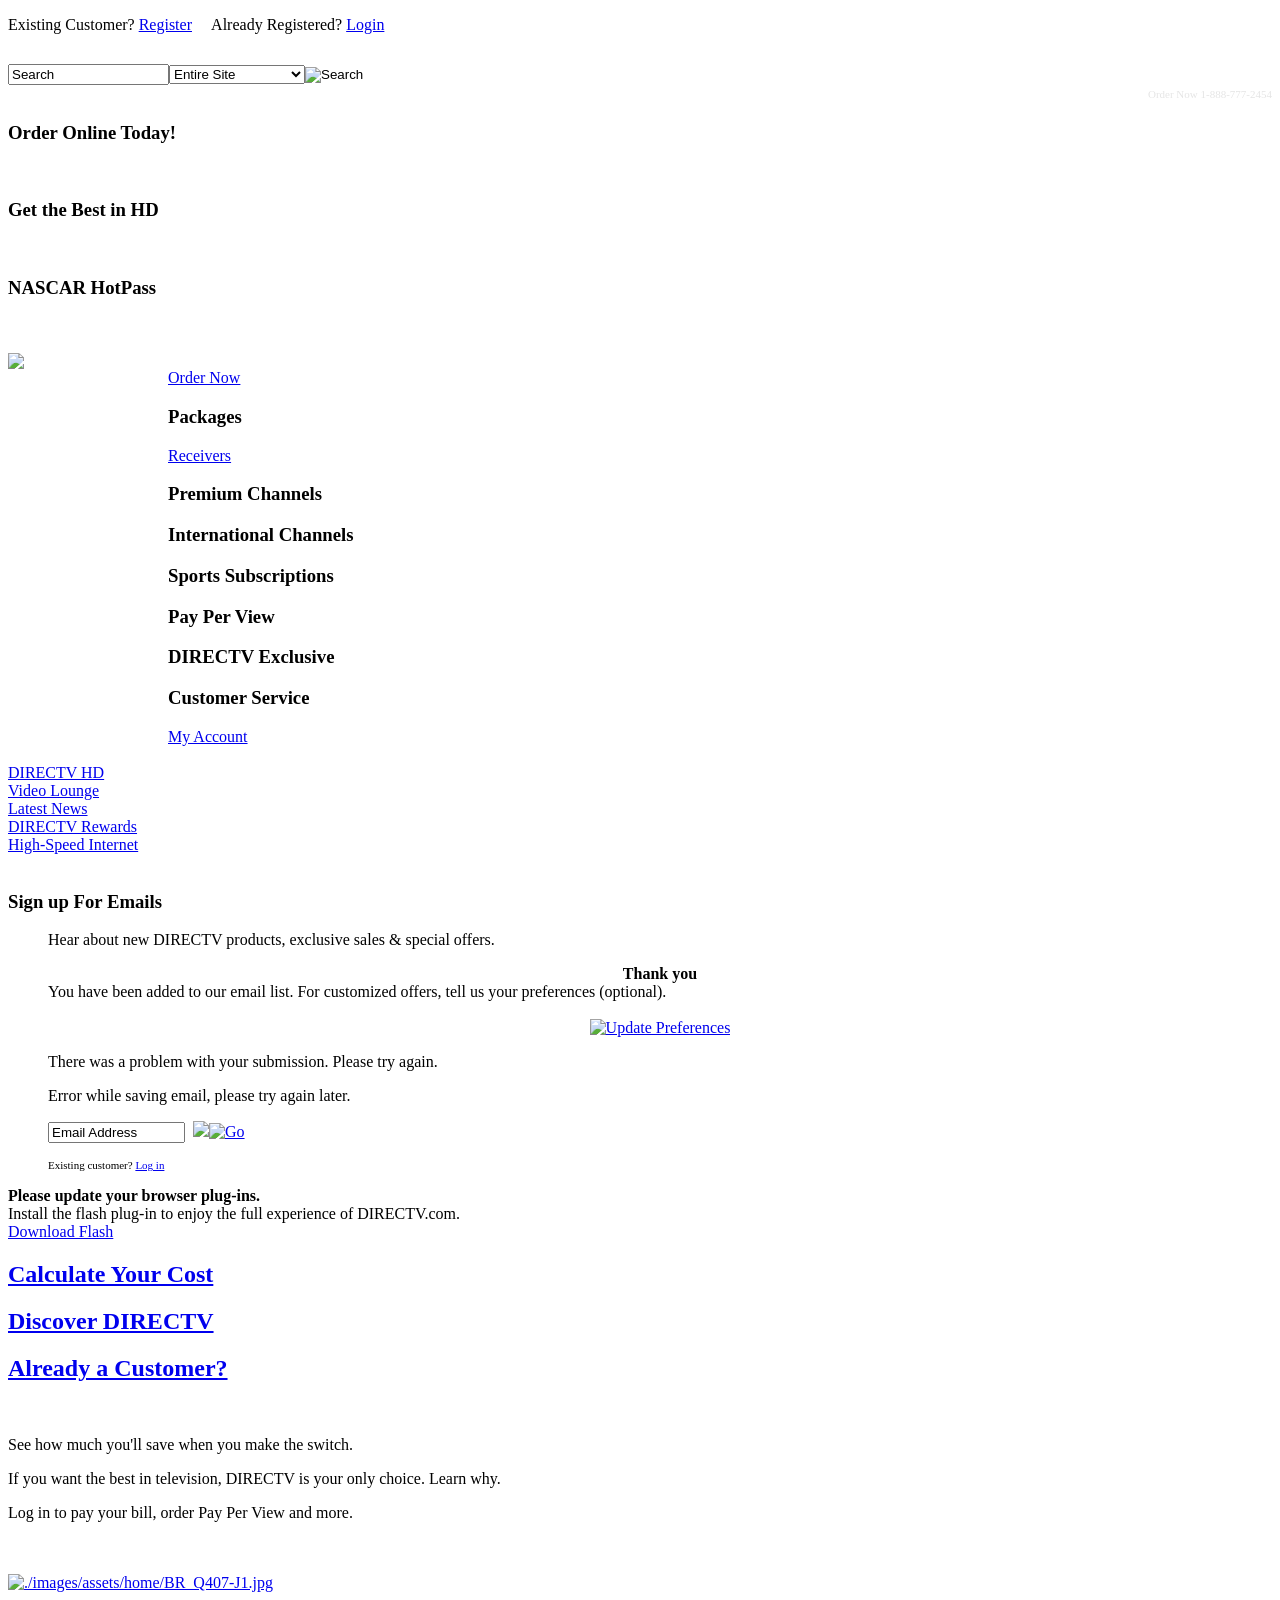
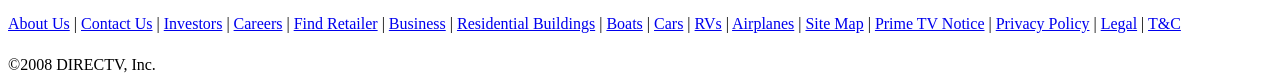
==== index.html @ fbb6216a "whoops" ====
<!DOCTYPE html PUBLIC "-//W3C//DTD XHTML 1.0 Transitional//EN" "http://www.w3.org/TR/xhtml1/DTD/xhtml1-transitional.dtd">
<html xmlns="http://www.w3.org/1999/xhtml">
<head>
<title>Good TV. Better TV. DIRECTV.</title>
<meta http-equiv="Content-Type" content="text/html; charset=ISO-8859-1" />
<meta name="MSSmartTagsPreventParsing" content="TRUE" />
<meta name="autosize" content="off" />
<meta name="description" content="" />
<meta name="keywords" content="" />
<link rel="icon" href="./images/common/favicon.ico" type="image/x-icon" />
<link rel="stylesheet" type="text/css" href="./resources/css/prototype/themes/default.css" />
<link rel="stylesheet" type="text/css" href="./resources/css/prototype/themes/alert.css" />
<link rel="stylesheet" type="text/css" href="./resources/css/global.css" media="all" />
<link rel="stylesheet" type="text/css" href="./resources/css/home.css" media="all" />


<script type="text/javascript" src="./resources/js/prototype-concat.js"></script>
<script type="text/javascript" src="./resources/js/global.js"></script>
<script type="text/javascript" src="./resources/js/rollover.js"></script>
<script type="text/javascript" src="./resources/js/flashobject.js"></script>
<script type="text/javascript" src="./resources/js/mbox/mbox.js"></script>
</head>
<body onunload="killFlash();">
<!-- homeLayout.jsp -->
<div id="containerMain">


<script type="text/javascript">
// initialize the promo, initializePromo only after page is loaded - DO NOT REMOVE
Event.observe(window, 'load', initializePromo, false);

</script>

<!-- DBUG
SNAME:prdDTPW02A
PID:ANON:890901627
LID:550780858
isPr:true
isPe:false
isC:false
-->
<div id="containerHeader">

<div id="containerHeaderLeft">

<div id="headerMessages">
<div class="headerMessagesContent">


<img src="./images/spacer.gif" width="1" height="8" alt="" /><br />
Existing Customer?  <a href="./DTVAPP/register/register.jsp" class="boldLink">Register</a>
&#160;&#160;&#160;
Already Registered?  <a href="./DTVAPP/login/login.jsp" class="boldLink">Login</a>


</div>
</div>

</div>
<div id="containerHeaderRight">
<div id="headerSearch">
<div class="headerSearchLeft"><img src="./images/topnav/header_search_leftcap.gif" alt="" width="8" height="30" /></div>
<div class="headerSearchContent">
<form action="./DTVAPP/search/searchResults.jsp?_DARGS=/DTVAPP/layout/component/topnav.jsp.searchForm" name="searchForm" method="post"><input value="ISO-8859-1" type="hidden" name="_dyncharset"./></input><input value="" tabindex="1" maxlength="100" type="text" class="search" onfocus="if (this.value == 'Search') this.value='';" size="18" name="searchText" onblur="if (this.value == '') this.value = 'Search';"./><input value=" " type="hidden" name="_D:searchText"./><input value=" " type="hidden" name="_D:dbMatch"></input><select class="option" name="dbMatch"><option value="EntireSite">Entire Site</option>
<option value="SITEPAGES">Content</option>
<option value="FAQ">FAQs</option>
<option value="EPG">TV &amp; Pay Per View</option>
</select><input type="image" class="formTech" src="./images/topnav/header_search_button.gif" alt="Search" name="homeSearch"./><input value=" " type="hidden" name="_D:homeSearch"./><input value="" type="hidden" alt="homeSearch" name="homeSearch"./><input value=" " type="hidden" name="_D:homeSearch"./><input type="hidden" name="sp-a" class="search" value=" Search" onfocus="if (this.value == ' Search') this.value='';" onblur="if (this.value == '') this.value = ' Search';"./>
<input type="hidden" name="server" value="http://www.directv.com" />
<input type="hidden" name="secureserver" value="https://www.directv.com" />
<input type="hidden" name="path" value="glb" />
<input type="hidden" name="page" value="Search.jsp" />
<input type="hidden" name="assetcount" value="5" />
<input type="hidden" name="login" value="0" />
<input type="hidden" name="home" value="0" />
<input value="./DTVAPP/layout/component/topnav.jsp.searchForm" type="hidden" name="_DARGS"./></input></form><script type="text/javascript">
<!--
if (document.searchForm.searchText.value == '') {
document.searchForm.searchText.value = 'Search';
}
// -->
</script>
</div>
</div>
</div>


</div>

<div id="containerCustomerHeader">

<div class="customerMenuContainer">
<div style="text-align:right; font-size: 11px; color: #e5e5e5;line-height:18px">Order Now 1-888-777-2454</div>
</div>

</div>


<div id="contentMain">
<div id="containerRight">









<div class="module176">

<h3>Order Online Today!</h3>
<div class="copy">



<div class="promoImage"><a href="./DTVAPP/global/contentPageNR.jsp?assetId=2700001&amp;CMP=ILC-Q407-RHR-12-31updates"><img src="./images/assets/home/RHR_Q108_order_online_150ch_39.2.jpg" alt=""></a></div>


</div>

</div>
<br />


<div class="module176">

<h3>Get the Best in HD</h3>
<div class="copy">



<div class="promoImage"><a href="./DTVAPP/global/contentPageNR.jsp?assetId=P4380110&amp;CMP=ILC-RHR-HD-Beyonce"><img src="./images/assets/home/RHR_upgradeToHD_rhr.v02.jpg" alt=""></a></div>


</div>

</div>
<br />


<div class="module176">

<h3>NASCAR HotPass</h3>
<div class="copy">



<div class="promoImage"><a href="./DTVAPP/global/contentPageNR.jsp?assetId=P4200058&amp;CMP=ILC-Q108-RHR-NASCAR"><img src="./images/assets/home/RHR_Q108_nascar_3a.gif" alt=""></a></div>


</div>

</div>
<br />

<br/>



</div>
<div id="containerLeft">
<div id="containerLeftnav">

<div id="logoNav">
<div id="logocontent">
<a href="./DTVAPP/index.jsp"><img src="./images/leftnav/dtv_logo_3D.jpg"./></a>
</div>
</div>


<script type="text/javascript">
<!--
var activeAccordion = -1;
// -->
</script>
<div id="nav_accordion_container">




<div class="topNav"><img src="./images/spacer.gif" alt="" width="160" height="3" /><a href="./DTVAPP/wizard/buildYourSystem1.jsp">Order Now</a></div>


<h3 class="nav_accordion_toggle topNav"><img src="./images/spacer.gif" alt="" width="160" height="3" />Packages</h3>
<div class="nav_accordion_content" style="display:none">
<img src="./images/spacer.gif" alt="" width="160" height="3" />


<div id="subnav_accordion_container0">





<h3 class="subnav_accordion_toggle subNav"><a href="">English</a></h3>
<div class="subnav_accordion_content" style="display:none">



<div class="grandchildNav"><ul><li class="navListItem"><a href="./DTVAPP/global/contentPageNR.jsp?assetId=3180001">Browse Packages</a></li></ul></div>




<div class="grandchildNav"><ul><li class="navListItem"><a href="./DTVAPP/global/comparePackages.jsp?assetId=900042">Compare Packages</a></li></ul></div>




<div class="grandchildNav"><ul><li class="navListItem"><a href="./DTVAPP/packProg/localChannels.jsp?assetId=900018">Local Channels</a></li></ul></div>




<div class="grandchildNav"><ul><li class="navListItem"><a href="./DTVAPP/global/contentPageIF.jsp?assetId=3290001">Regional Sport Networks</a></li></ul></div>


</div>









<h3 class="subnav_accordion_toggle subNav"><a href="">Spanish </a></h3>
<div class="subnav_accordion_content" style="display:none">



<div class="grandchildNav"><ul><li class="navListItem"><a href="./DTVAPP/global/comparePackages.jsp?assetId=3290010">Compare Packages</a></li></ul></div>




<div class="grandchildNav"><ul><li class="navListItem"><a href="./DTVAPP/global/contentPage.jsp?assetId=3220006">Programming News</a></li></ul></div>


</div>





</div>
<script type="text/javascript">
<!--
Event.observe('nav_accordion_container', 'dtv:navAccordionOpened', function() { initializeSubNavAccordion('subnav_accordion_container0', -1) }, false);
// -->
</script>
<img src="./images/spacer.gif" alt="" width="160" height="3" />
</div>





<div class="topNav"><img src="./images/spacer.gif" alt="" width="160" height="3" /><a href="./DTVAPP/global/contentPageNR.jsp?assetId=900022">Receivers</a></div>


<h3 class="nav_accordion_toggle topNav"><img src="./images/spacer.gif" alt="" width="160" height="3" />Premium Channels </h3>
<div class="nav_accordion_content" style="display:none">
<img src="./images/spacer.gif" alt="" width="160" height="3" />


<div id="subnav_accordion_container1">





<div class="subNav"><a href="./DTVAPP/packProg/channelChart2.jsp?assetId=1200078">HBO<sup>&reg;</sup></a></div>







<div class="subNav"><a href="./DTVAPP/packProg/channelChart2.jsp?assetId=1200079">Starz<sup>&reg;</sup> Super Pack</a></div>







<div class="subNav"><a href="./DTVAPP/packProg/channelChart2.jsp?assetId=1200080">SHOWTIME UNLIMITED<sub>&reg;</sub></a></div>







<div class="subNav"><a href="./DTVAPP/packProg/channelChart2.jsp?assetId=1200081">Cinemax<sup>&reg;</sup></a></div>







<div class="subNav"><a href="./DTVAPP/packProg/channelChart2.jsp?assetId=1200082">SPORTS PACK</a></div>







<div class="subNav"><a href="./DTVAPP/global/contentPage.jsp?assetId=1200083">BabyFirstTV&trade;</a></div>







<div class="subNav"><a href="./DTVAPP/global/contentPage.jsp?assetId=3060016">Game Lounge </a></div>







<div class="subNav"><a href="./DTVAPP/global/contentPageNR.jsp?assetId=3320014">Playboy TV</a></div>



</div>
<script type="text/javascript">
<!--
Event.observe('nav_accordion_container', 'dtv:navAccordionOpened', function() { initializeSubNavAccordion('subnav_accordion_container1', -1) }, false);
// -->
</script>
<img src="./images/spacer.gif" alt="" width="160" height="3" />
</div>




<h3 class="nav_accordion_toggle topNav"><img src="./images/spacer.gif" alt="" width="160" height="3" />International Channels</h3>
<div class="nav_accordion_content" style="display:none">
<img src="./images/spacer.gif" alt="" width="160" height="3" />


<div id="subnav_accordion_container2">





<div class="subNav"><a href="./DTVAPP/packProg/channelChart2.jsp?assetId=2980007">Arabic</a></div>







<h3 class="subnav_accordion_toggle subNav"><a href="">Brazilian</a></h3>
<div class="subnav_accordion_content" style="display:none">



<div class="grandchildNav"><ul><li class="navListItem"><a href="./DTVAPP/packProg/channelChart2.jsp?assetId=3220007">BrazilianDirect&trade; I</a></li></ul></div>




<div class="grandchildNav"><ul><li class="navListItem"><a href="./DTVAPP/packProg/channelChart2.jsp?assetId=3220008">BrazilianDirect&trade; II</a></li></ul></div>




<div class="grandchildNav"><ul><li class="navListItem"><a href="./DTVAPP/packProg/channelChart2.jsp?assetId=3220009">BrazilianDirect&trade; III</a></li></ul></div>




<div class="grandchildNav"><ul><li class="navListItem"><a href="./DTVAPP/packProg/channelChart2.jsp?assetId=3220010">BrazilianDirect&trade; IV</a></li></ul></div>




<div class="grandchildNav"><ul><li class="navListItem"><a href="./DTVAPP/packProg/channelChart2.jsp?assetId=3260006">TV Globo</a></li></ul></div>




<div class="grandchildNav"><ul><li class="navListItem"><a href="./DTVAPP/packProg/channelChart2.jsp?assetId=3260008">PFC</a></li></ul></div>


</div>









<h3 class="subnav_accordion_toggle subNav"><a href="./DTVAPP/global/secondaryIndex.jsp?assetId=3240010">Caribbean</a></h3>
<div class="subnav_accordion_content" style="display:none">



<div class="grandchildNav"><ul><li class="navListItem"><a href="./DTVAPP/packProg/channelChart2.jsp?assetId=3240009">CaribbeanDirect&trade;</a></li></ul></div>




<div class="grandchildNav"><ul><li class="navListItem"><a href="./DTVAPP/packProg/channelChart2.jsp?assetId=3240008">Caribvision</a></li></ul></div>




<div class="grandchildNav"><ul><li class="navListItem"><a href="./DTVAPP/packProg/channelChart2.jsp?assetId=3240007">HYPE TV</a></li></ul></div>


</div>









<h3 class="subnav_accordion_toggle subNav"><a href="">Chinese</a></h3>
<div class="subnav_accordion_content" style="display:none">



<div class="grandchildNav"><ul><li class="navListItem"><a href="./DTVAPP/packProg/channelChart2.jsp?assetId=1200044">Jadeworld</a></li></ul></div>




<div class="grandchildNav"><ul><li class="navListItem"><a href="./DTVAPP/packProg/channelChart2.jsp?assetId=1200045">MandarinDirect&trade; II</a></li></ul></div>




<div class="grandchildNav"><ul><li class="navListItem"><a href="./DTVAPP/packProg/channelChart2.jsp?assetId=3230001">MandarinDirect&trade; III</a></li></ul></div>


</div>









<h3 class="subnav_accordion_toggle subNav"><a href="">Filipino</a></h3>
<div class="subnav_accordion_content" style="display:none">



<div class="grandchildNav"><ul><li class="navListItem"><a href="./DTVAPP/packProg/channelChart2.jsp?assetId=1200046">TFCDirect&trade; </a></li></ul></div>




<div class="grandchildNav"><ul><li class="navListItem"><a href="./DTVAPP/packProg/channelChart2.jsp?assetId=1200047">FilipinoDirect&trade; </a></li></ul></div>


</div>









<h3 class="subnav_accordion_toggle subNav"><a href="">Greek</a></h3>
<div class="subnav_accordion_content" style="display:none">



<div class="grandchildNav"><ul><li class="navListItem"><a href="./DTVAPP/packProg/channelChart2.jsp?assetId=3200003">GreekDirect&trade;</a></li></ul></div>




<div class="grandchildNav"><ul><li class="navListItem"><a href="./DTVAPP/packProg/channelChart2.jsp?assetId=3320001">GreekDirect&#8482;II</a></li></ul></div>




<div class="grandchildNav"><ul><li class="navListItem"><a href="./DTVAPP/packProg/channelChart2.jsp?assetId=3200001">MEGA Cosmos</a></li></ul></div>




<div class="grandchildNav"><ul><li class="navListItem"><a href="./DTVAPP/packProg/channelChart2.jsp?assetId=3200002">Alpha Sat</a></li></ul></div>




<div class="grandchildNav"><ul><li class="navListItem"><a href="./DTVAPP/packProg/channelChart2.jsp?assetId=3310019">Alter Globe </a></li></ul></div>


</div>









<h3 class="subnav_accordion_toggle subNav"><a href="">Italian</a></h3>
<div class="subnav_accordion_content" style="display:none">



<div class="grandchildNav"><ul><li class="navListItem"><a href="./DTVAPP/packProg/channelChart2.jsp?assetId=1200048">SKY TG24</a></li></ul></div>




<div class="grandchildNav"><ul><li class="navListItem"><a href="./DTVAPP/packProg/channelChart2.jsp?assetId=1200049">CalcioDirect&trade;</a></li></ul></div>


</div>









<h3 class="subnav_accordion_toggle subNav"><a href="">Korean</a></h3>
<div class="subnav_accordion_content" style="display:none">



<div class="grandchildNav"><ul><li class="navListItem"><a href="./DTVAPP/packProg/channelChart2.jsp?assetId=1200050">KoreanDirect&trade;</a></li></ul></div>




<div class="grandchildNav"><ul><li class="navListItem"><a href="./DTVAPP/packProg/channelChart2.jsp?assetId=1200051">CTS</a></li></ul></div>


</div>









<h3 class="subnav_accordion_toggle subNav"><a href="">Polish</a></h3>
<div class="subnav_accordion_content" style="display:none">



<div class="grandchildNav"><ul><li class="navListItem"><a href="./DTVAPP/packProg/channelChart2.jsp?assetId=2980010">PolishDirect&trade; I</a></li></ul></div>




<div class="grandchildNav"><ul><li class="navListItem"><a href="./DTVAPP/packProg/channelChart2.jsp?assetId=2980011">PolishDirect&trade; II</a></li></ul></div>


</div>









<h3 class="subnav_accordion_toggle subNav"><a href="">Russian</a></h3>
<div class="subnav_accordion_content" style="display:none">



<div class="grandchildNav"><ul><li class="navListItem"><a href="./DTVAPP/packProg/channelChart2.jsp?assetId=1200052">RussianDirect&trade;</a></li></ul></div>




<div class="grandchildNav"><ul><li class="navListItem"><a href="./DTVAPP/packProg/channelChart2.jsp?assetId=1200053">RTR Planeta</a></li></ul></div>




<div class="grandchildNav"><ul><li class="navListItem"><a href="./DTVAPP/packProg/channelChart2.jsp?assetId=1200054">Channel 1 Russia (C1RW)</a></li></ul></div>


</div>









<h3 class="subnav_accordion_toggle subNav"><a href="">South Asian</a></h3>
<div class="subnav_accordion_content" style="display:none">



<div class="grandchildNav"><ul><li class="navListItem"><a href="./DTVAPP/packProg/channelChart2.jsp?assetId=2980003">FILMY</a></li></ul></div>




<div class="grandchildNav"><ul><li class="navListItem"><a href="./DTVAPP/packProg/channelChart2.jsp?assetId=1200035">HindiDirect&trade; </a></li></ul></div>




<div class="grandchildNav"><ul><li class="navListItem"><a href="./DTVAPP/packProg/channelChart2.jsp?assetId=2980002">HindiDirect&trade; II</a></li></ul></div>




<div class="grandchildNav"><ul><li class="navListItem"><a href="./DTVAPP/packProg/channelChart2.jsp?assetId=1200036">AASTHA </a></li></ul></div>




<div class="grandchildNav"><ul><li class="navListItem"><a href="./DTVAPP/packProg/channelChart2.jsp?assetId=1200039">TeluguDirect&trade; </a></li></ul></div>




<div class="grandchildNav"><ul><li class="navListItem"><a href="./DTVAPP/packProg/channelChart2.jsp?assetId=1200040">TamilDirect&trade; </a></li></ul></div>




<div class="grandchildNav"><ul><li class="navListItem"><a href="./DTVAPP/packProg/channelChart2.jsp?assetId=1200042">NDTV </a></li></ul></div>




<div class="grandchildNav"><ul><li class="navListItem"><a href="./DTVAPP/packProg/channelChart2.jsp?assetId=1200043">BanglaDirect&trade;</a></li></ul></div>


</div>









<div class="subNav"><a href="./DTVAPP/packProg/channelChart2.jsp?assetId=1200034">Ukrainian</a></div>







<h3 class="subnav_accordion_toggle subNav"><a href="">Vietnamese</a></h3>
<div class="subnav_accordion_content" style="display:none">



<div class="grandchildNav"><ul><li class="navListItem"><a href="./DTVAPP/packProg/channelChart2.jsp?assetId=3170001">VietnameseDirect&trade;</a></li></ul></div>




<div class="grandchildNav"><ul><li class="navListItem"><a href="./DTVAPP/packProg/channelChart2.jsp?assetId=3170002">VietnameseDirect&trade; III</a></li></ul></div>


</div>









<div class="subNav"><a href="./DTVAPP/packProg/channelChart2.jsp?assetId=3050004">Bonus International </a></div>



</div>
<script type="text/javascript">
<!--
Event.observe('nav_accordion_container', 'dtv:navAccordionOpened', function() { initializeSubNavAccordion('subnav_accordion_container2', -1) }, false);
// -->
</script>
<img src="./images/spacer.gif" alt="" width="160" height="3" />
</div>




<h3 class="nav_accordion_toggle topNav"><img src="./images/spacer.gif" alt="" width="160" height="3" />Sports Subscriptions</h3>
<div class="nav_accordion_content" style="display:none">
<img src="./images/spacer.gif" alt="" width="160" height="3" />


<div id="subnav_accordion_container3">





<h3 class="subnav_accordion_toggle subNav"><a href="">NASCAR</a></h3>
<div class="subnav_accordion_content" style="display:none">



<div class="grandchildNav"><ul><li class="navListItem"><a href="./DTVAPP/global/contentPageNR.jsp?assetId=3060005">NASCAR HotPass&trade;</a></li></ul></div>




<div class="grandchildNav"><ul><li class="navListItem"><a href="./DTVAPP/global/contentPageNR.jsp?assetId=3220005">HOTPASS Zone</a></li></ul></div>




<div class="grandchildNav"><ul><li class="navListItem"><a href="./DTVAPP/global/contentPageIF.jsp?assetId=3310002">Schedule</a></li></ul></div>


</div>









<h3 class="subnav_accordion_toggle subNav"><a href="">NFL</a></h3>
<div class="subnav_accordion_content" style="display:none">



<div class="grandchildNav"><ul><li class="navListItem"><a href="./DTVAPP/global/contentPageNR.jsp?assetId=900044">NFL Sunday Ticket&trade;</a></li></ul></div>




<div class="grandchildNav"><ul><li class="navListItem"><a href="./DTVAPP/global/contentPageNR.jsp?assetId=900045">NFL Super Fan&trade;</a></li></ul></div>




<div class="grandchildNav"><ul><li class="navListItem"><a href="./DTVAPP/global/contentPage.jsp?assetId=3260001">NFL Supercast&trade;</a></li></ul></div>




<div class="grandchildNav"><ul><li class="navListItem"><a href="./DTVAPP/global/contentPageIF.jsp?assetId=1800006">Schedule</a></li></ul></div>




<div class="grandchildNav"><ul><li class="navListItem"><a href="./DTVAPP/global/contentPage.jsp?assetId=900046">Blackout Restrictions</a></li></ul></div>




<div class="grandchildNav"><ul><li class="navListItem"><a href="./DTVAPP/global/contentPage.jsp?assetId=1100028">Renewal </a></li></ul></div>


</div>









<h3 class="subnav_accordion_toggle subNav"><a href="">NHL</a></h3>
<div class="subnav_accordion_content" style="display:none">



<div class="grandchildNav"><ul><li class="navListItem"><a href="./DTVAPP/global/contentPageNR.jsp?assetId=1100047">NHL Center Ice&trade;</a></li></ul></div>




<div class="grandchildNav"><ul><li class="navListItem"><a href="./DTVAPP/global/contentPageIF.jsp?assetId=1800012">Schedule</a></li></ul></div>




<div class="grandchildNav"><ul><li class="navListItem"><a href="./DTVAPP/global/contentPage.jsp?assetId=1100049">Blackout Restrictions</a></li></ul></div>




<div class="grandchildNav"><ul><li class="navListItem"><a href="./DTVAPP/global/contentPage.jsp?assetId=3310001">Renewal</a></li></ul></div>


</div>









<h3 class="subnav_accordion_toggle subNav"><a href="">NBA</a></h3>
<div class="subnav_accordion_content" style="display:none">



<div class="grandchildNav"><ul><li class="navListItem"><a href="./DTVAPP/global/contentPageNR.jsp?assetId=1000008">NBA League Pass&trade;</a></li></ul></div>




<div class="grandchildNav"><ul><li class="navListItem"><a href="./DTVAPP/global/contentPageIF.jsp?assetId=1800008">Schedule</a></li></ul></div>




<div class="grandchildNav"><ul><li class="navListItem"><a href="./DTVAPP/global/contentPage.jsp?assetId=3300003">Broadband</a></li></ul></div>




<div class="grandchildNav"><ul><li class="navListItem"><a href="./DTVAPP/global/contentPage.jsp?assetId=1000009">Blackout Restrictions</a></li></ul></div>




<div class="grandchildNav"><ul><li class="navListItem"><a href="./DTVAPP/global/contentPage.jsp?assetId=1100032">Renewal</a></li></ul></div>


</div>









<h3 class="subnav_accordion_toggle subNav"><a href="">College Basketball</a></h3>
<div class="subnav_accordion_content" style="display:none">



<div class="grandchildNav"><ul><li class="navListItem"><a href="./DTVAPP/global/contentPageNR.jsp?assetId=1100035">ESPN FULL COURT</a></li></ul></div>




<div class="grandchildNav"><ul><li class="navListItem"><a href="./DTVAPP/global/contentPageIF.jsp?assetId=1800009">Schedule</a></li></ul></div>




<div class="grandchildNav"><ul><li class="navListItem"><a href="./DTVAPP/global/contentPage.jsp?assetId=1100037">Blackout Information</a></li></ul></div>




<div class="grandchildNav"><ul><li class="navListItem"><a href="./DTVAPP/global/contentPage.jsp?assetId=3310007">Renewal </a></li></ul></div>




<div class="grandchildNav"><ul><li class="navListItem"><a href="./DTVAPP/global/contentPageNR.jsp?assetId=1100039">MEGA MARCH MADNESS</a></li></ul></div>




<div class="grandchildNav"><ul><li class="navListItem"><a href="./DTVAPP/global/contentPageIF.jsp?assetId=1800010">Schedule</a></li></ul></div>




<div class="grandchildNav"><ul><li class="navListItem"><a href="./DTVAPP/global/contentPage.jsp?assetId=1100041">Blackout Information</a></li></ul></div>




<div class="grandchildNav"><ul><li class="navListItem"><a href="./DTVAPP/global/contentPage.jsp?assetId=1100042">Renewal</a></li></ul></div>


</div>









<h3 class="subnav_accordion_toggle subNav"><a href="">College Football</a></h3>
<div class="subnav_accordion_content" style="display:none">



<div class="grandchildNav"><ul><li class="navListItem"><a href="./DTVAPP/global/contentPageNR.jsp?assetId=1000006">ESPN GamePlan&trade;</a></li></ul></div>




<div class="grandchildNav"><ul><li class="navListItem"><a href="./DTVAPP/global/contentPageIF.jsp?assetId=1800007">Schedule </a></li></ul></div>




<div class="grandchildNav"><ul><li class="navListItem"><a href="./DTVAPP/global/contentPage.jsp?assetId=1000007">Blackout Restrictions</a></li></ul></div>




<div class="grandchildNav"><ul><li class="navListItem"><a href="./DTVAPP/global/contentPage.jsp?assetId=1100031">Renewal</a></li></ul></div>


</div>









<h3 class="subnav_accordion_toggle subNav"><a href="">MLB</a></h3>
<div class="subnav_accordion_content" style="display:none">



<div class="grandchildNav"><ul><li class="navListItem"><a href="./DTVAPP/global/contentPageNR.jsp?assetId=3180002">MLB Extra Innings&trade;</a></li></ul></div>




<div class="grandchildNav"><ul><li class="navListItem"><a href="./DTVAPP/global/contentPageIF.jsp?assetId=3160004">Schedule</a></li></ul></div>




<div class="grandchildNav"><ul><li class="navListItem"><a href="./DTVAPP/global/contentPage.jsp?assetId=1100045">Blackout Restrictions</a></li></ul></div>




<div class="grandchildNav"><ul><li class="navListItem"><a href="./DTVAPP/global/contentPage.jsp?assetId=1100046">Renewal</a></li></ul></div>


</div>









<h3 class="subnav_accordion_toggle subNav"><a href="">Soccer & Rugby</a></h3>
<div class="subnav_accordion_content" style="display:none">



<div class="grandchildNav"><ul><li class="navListItem"><a href="./DTVAPP/global/contentPageNR.jsp?assetId=1100055">MLS DirectKick&trade;</a></li></ul></div>




<div class="grandchildNav"><ul><li class="navListItem"><a href="./DTVAPP/global/contentPageIF.jsp?assetId=1800013">Schedule</a></li></ul></div>




<div class="grandchildNav"><ul><li class="navListItem"><a href="./DTVAPP/global/contentPage.jsp?assetId=1100058">Blackout Restrictions</a></li></ul></div>




<div class="grandchildNav"><ul><li class="navListItem"><a href="./DTVAPP/global/contentPage.jsp?assetId=1100059">Renewal</a></li></ul></div>




<div class="grandchildNav"><ul><li class="navListItem"><a href="./DTVAPP/global/contentPageNR.jsp?assetId=1100075">Setanta Sports&trade;</a></li></ul></div>


</div>









<h3 class="subnav_accordion_toggle subNav"><a href="">Cricket Sport</a></h3>
<div class="subnav_accordion_content" style="display:none">



<div class="grandchildNav"><ul><li class="navListItem"><a href="./DTVAPP/global/contentPage.jsp?assetId=1100076">CricketTicket</a></li></ul></div>


</div>









<div class="subNav"><a href="./DTVAPP/packProg/channelChart2.jsp?assetId=1100069">SPORTS PACK</a></div>







<div class="subNav"><a href="./DTVAPP/global/contentPageIF.jsp?assetId=800009">Schedules</a></div>







<div class="subNav"><a href="./DTVAPP/global/contentPageIF.jsp?assetId=3290001">Regional Sport Networks</a></div>







<div class="subNav"><a href="./DTVAPP/global/contentPageIF.jsp?assetId=3320008">Blackout Games</a></div>







<div class="subNav"><a href="./DTVAPP/customer/faqPage.jsp?assetId=3330004">FAQ's</a></div>



</div>
<script type="text/javascript">
<!--
Event.observe('nav_accordion_container', 'dtv:navAccordionOpened', function() { initializeSubNavAccordion('subnav_accordion_container3', -1) }, false);
// -->
</script>
<img src="./images/spacer.gif" alt="" width="160" height="3" />
</div>




<h3 class="nav_accordion_toggle topNav"><img src="./images/spacer.gif" alt="" width="160" height="3" />Pay Per View</h3>
<div class="nav_accordion_content" style="display:none">
<img src="./images/spacer.gif" alt="" width="160" height="3" />


<div id="subnav_accordion_container4">





<div class="subNav"><a href="./DTVAPP/packProg/payPerViewMovies.jsp?assetId=1100099">Movies: View All</a></div>







<div class="subNav"><a href="./DTVAPP/packProg/highlights.jsp?assetId=1100097">Movies: New Releases</a></div>







<div class="subNav"><a href="./DTVAPP/packProg/highlights.jsp?assetId=1100103">Events</a></div>







<div class="subNav"><a href="./DTVAPP/packProg/channelChart2.jsp?assetId=1200002">Adult</a></div>







<div class="subNav"><a href="./DTVAPP/global/secondaryIndex.jsp?assetId=1200003">Special Offers</a></div>







<div class="subNav"><a href="./DTVAPP/mydirectv/ppv/order/orderPayPerView1.jsp">Order Now</a></div>







<div class="subNav"><a href="./DTVAPP/global/contentPage.jsp?assetId=1100096">Guide to Pay Per View</a></div>



</div>
<script type="text/javascript">
<!--
Event.observe('nav_accordion_container', 'dtv:navAccordionOpened', function() { initializeSubNavAccordion('subnav_accordion_container4', -1) }, false);
// -->
</script>
<img src="./images/spacer.gif" alt="" width="160" height="3" />
</div>




<h3 class="nav_accordion_toggle topNav"><img src="./images/spacer.gif" alt="" width="160" height="3" />DIRECTV Exclusive</h3>
<div class="nav_accordion_content" style="display:none">
<img src="./images/spacer.gif" alt="" width="160" height="3" />


<div id="subnav_accordion_container5">





<h3 class="subnav_accordion_toggle subNav"><a href="">The 101</a></h3>
<div class="subnav_accordion_content" style="display:none">



<div class="grandchildNav"><ul><li class="navListItem"><a href="./DTVAPP/global/contentPageNR.jsp?assetId=1200005">Overview</a></li></ul></div>




<div class="grandchildNav"><ul><li class="navListItem"><a href="./DTVAPP/global/contentPage.jsp?assetId=3290009">Passions</a></li></ul></div>




<div class="grandchildNav"><ul><li class="navListItem"><a href="./DTVAPP/global/contentPage.jsp?assetId=2980016">Project MyWorld&trade;</a></li></ul></div>




<div class="grandchildNav"><ul><li class="navListItem"><a href="./DTVAPP/global/contentPage.jsp?assetId=2950001">Championship Gaming</a></li></ul></div>




<div class="grandchildNav"><ul><li class="navListItem"><a href="./DTVAPP/global/contentPageNR.jsp?assetId=3290012">Concerts</a></li></ul></div>


</div>









<div class="subNav"><a href="./DTVAPP/global/contentPage.jsp?assetId=3150001">Channel 103</a></div>







<div class="subNav"><a href="./DTVAPP/global/contentPage.jsp?assetId=2960016">The Scorsese Selection</a></div>







<div class="subNav"><a href="./DTVAPP/global/contentPage.jsp?assetId=2950004">The Maltin Minute</a></div>







<div class="subNav"><a href="./DTVAPP/packProg/channelChart2.jsp?assetId=1200006">XM Satellite Radio</a></div>







<div class="subNav"><a href="./DTVAPP/global/contentPage.jsp?assetId=1200065">Interactive Channels</a></div>







<div class="subNav"><a href="./DTVAPP/global/contentPage.jsp?assetId=900029">ACCESS DIRECTV&#8482;</a></div>



</div>
<script type="text/javascript">
<!--
Event.observe('nav_accordion_container', 'dtv:navAccordionOpened', function() { initializeSubNavAccordion('subnav_accordion_container5', -1) }, false);
// -->
</script>
<img src="./images/spacer.gif" alt="" width="160" height="3" />
</div>




<h3 class="nav_accordion_toggle topNav"><img src="./images/spacer.gif" alt="" width="160" height="3" />Customer Service</h3>
<div class="nav_accordion_content" style="display:none">
<img src="./images/spacer.gif" alt="" width="160" height="3" />


<div id="subnav_accordion_container6">





<div class="subNav"><a href="./DTVAPP/global/contentPage.jsp?assetId=1100070">Contact Us</a></div>







<h3 class="subnav_accordion_toggle subNav"><a href="">Troubleshooting</a></h3>
<div class="subnav_accordion_content" style="display:none">



<div class="grandchildNav"><ul><li class="navListItem"><a href="./DTVAPP/global/secondaryIndex.jsp?assetId=1100063">Understanding  My Bill</a></li></ul></div>




<div class="grandchildNav"><ul><li class="navListItem"><a href="./DTVAPP/global/contentPage.jsp?assetId=900007">Parental Controls</a></li></ul></div>




<div class="grandchildNav"><ul><li class="navListItem"><a href="./DTVAPP/equipment/demoInfo.jsp?assetId=1300001">Remote Control</a></li></ul></div>




<div class="grandchildNav"><ul><li class="navListItem"><a href="./DTVAPP/global/contentPage.jsp?assetId=500013">Your Installation</a></li></ul></div>




<div class="grandchildNav"><ul><li class="navListItem"><a href="./DTVAPP/global/secondaryIndex.jsp?assetId=1900004">Channel Trouble</a></li></ul></div>




<div class="grandchildNav"><ul><li class="navListItem"><a href="./DTVAPP/global/secondaryIndex.jsp?assetId=1900006">Signal and Picture</a></li></ul></div>




<div class="grandchildNav"><ul><li class="navListItem"><a href="./DTVAPP/global/secondaryIndex.jsp?assetId=1900005">On-Screen Messages</a></li></ul></div>




<div class="grandchildNav"><ul><li class="navListItem"><a href="./DTVAPP/global/contentPage.jsp?assetId=1300005">Pay Per View</a></li></ul></div>




<div class="grandchildNav"><ul><li class="navListItem"><a href="./DTVAPP/global/contentPage.jsp?assetId=2900001">Avoiding E-mail Fraud</a></li></ul></div>




<div class="grandchildNav"><ul><li class="navListItem"><a href="./DTVAPP/global/contentPage.jsp?assetId=1300006">Using directv.com</a></li></ul></div>


</div>









<div class="subNav"><a href="./DTVAPP/global/contentPage.jsp?assetId=1100061">Moving?</a></div>







<h3 class="subnav_accordion_toggle subNav"><a href="">FAQs</a></h3>
<div class="subnav_accordion_content" style="display:none">



<div class="grandchildNav"><ul><li class="navListItem"><a href="./DTVAPP/customer/faqPage.jsp?assetId=1100115">Basics</a></li></ul></div>




<div class="grandchildNav"><ul><li class="navListItem"><a href="./DTVAPP/customer/faqPage.jsp?assetId=3290011">HD</a></li></ul></div>




<div class="grandchildNav"><ul><li class="navListItem"><a href="./DTVAPP/customer/faqPage.jsp?assetId=1100116">Equipment</a></li></ul></div>




<div class="grandchildNav"><ul><li class="navListItem"><a href="./DTVAPP/customer/faqPage.jsp?assetId=1300024">Programming</a></li></ul></div>




<div class="grandchildNav"><ul><li class="navListItem"><a href="./DTVAPP/customer/faqPage.jsp?assetId=1300026">Sports</a></li></ul></div>




<div class="grandchildNav"><ul><li class="navListItem"><a href="./DTVAPP/customer/faqPage.jsp?assetId=1300028">Tech Support</a></li></ul></div>




<div class="grandchildNav"><ul><li class="navListItem"><a href="./DTVAPP/customer/faqPage.jsp?assetId=1300029">Using directv.com</a></li></ul></div>




<div class="grandchildNav"><ul><li class="navListItem"><a href="./DTVAPP/customer/faqPage.jsp?assetId=1300021">Billing</a></li></ul></div>


</div>









<h3 class="subnav_accordion_toggle subNav"><a href="./DTVAPP/global/secondaryIndex.jsp?assetId=1100053">Demos & How-To</a></h3>
<div class="subnav_accordion_content" style="display:none">



<div class="grandchildNav"><ul><li class="navListItem"><a href="./DTVAPP/global/secondaryIndex.jsp?assetId=1100077">Equipment</a></li></ul></div>




<div class="grandchildNav"><ul><li class="navListItem"><a href="./DTVAPP/global/secondaryIndex.jsp?assetId=1100079">On-Screen Guide</a></li></ul></div>




<div class="grandchildNav"><ul><li class="navListItem"><a href="./DTVAPP/global/secondaryIndex.jsp?assetId=1100080">Using directv.com</a></li></ul></div>


</div>









<div class="subNav"><a href="./myaccounthelp">Online Assistant</a></div>







<div class="subNav"><a href="http://forums.directv.com/pe/index.jsp">Technical Help Forums</a></div>







<div class="subNav"><a href="./DTVAPP/customer/downloadPage.jsp?assetId=1100066">System Manuals</a></div>







<div class="subNav"><a href="./DTVAPP/global/contentPageIF.jsp?assetId=3290007">Rebate Center</a></div>







<div class="subNav"><a href="./DTVAPP/global/contentPage.jsp?assetId=3310015">Protection Plan</a></div>







<div class="subNav"><a href="./DTVAPP/global/contentPage.jsp?assetId=900008">Referral Program</a></div>



</div>
<script type="text/javascript">
<!--
Event.observe('nav_accordion_container', 'dtv:navAccordionOpened', function() { initializeSubNavAccordion('subnav_accordion_container6', -1) }, false);
// -->
</script>
<img src="./images/spacer.gif" alt="" width="160" height="3" />
</div>





<div class="topNav"><img src="./images/spacer.gif" alt="" width="160" height="3" /><a href="./DTVAPP/mydirectv/account/myAccount.jsp">My Account </a></div>

</div>

<div id="tvListingNav"><a href="./DTVAPP/epg/theGuide.jsp"><div class="tvListingButton"></div></a></div>
<div class="clear">&nbsp;</div>

<div id="newNav">
<div class="newNavTop"></div>
<div class="newNavContent">

<a href="./DTVAPP/global/contentPageNR.jsp?assetId=P4380110">DIRECTV HD</a><br/>


<a href="http://directv.feedroom.com/">Video Lounge</a><br/>


<a href="./DTVAPP/global/contentPage.jsp?assetId=P4200028">Latest News</a><br/>


<a href="./DTVAPP/global/contentPage.jsp?assetId=3320009">DIRECTV Rewards</a><br/>


<a href="./DTVAPP/discover/broadbandBundle.jsp">High-Speed Internet</a><br/>






</div>
<div class="newNavBottom"></div>
</div>

<div class="clear">&nbsp;</div>
<div class="module176">
<h3>Sign up For Emails</h3>
<div class="copy">
<ul id="default">
Hear about new DIRECTV products, exclusive sales &amp; special offers.
</ul>
<ul id="success">
<div align="center"><b>Thank you</b><br/></div>
You have been added to our email list. For customized offers, tell us your preferences (optional).<br/><br/>
<div align="center">
<a href="#" onclick="return emailSignupPopup();"><img
src="./images/common/btns/btn_20_update_preferences_off.gif" alt="Update Preferences"./></a>
</div>
</ul>
<ul id="validation">
There was a problem with your submission. Please try again.
</ul>
<ul id="error">
Error while saving email, please try again later.
</ul>
<ul id="fr">
<form class="formTech" name="signupForm" action="get">
<input id="emailField" type="text" size="15" value="Email Address"
onfocus="if(this.value=='Email Address') this.value = ''"
onblur="if(this.value=='') this.value = 'Email Address'"
onkeypress="if(event.keyCode == 13){ saveEmail(); return false;};"./>
&nbsp;<span id="load"><img src="./images/common/icons/ajax-loader.gif"./></span><span
id="go"><a href="#" onClick="saveEmail();"><img
src="./images/common/btns/btn_16_go_off.png" alt="Go"./></a></span>
</form>
</ul>
<ul id="customers" style="font-size:11px;margin-top:5px;">
Existing customer? <a href="./DTVAPP/mydirectv/account/myAccount.jsp">Log in</a>
</ul>
</div>
<script type="text/javascript">
<!--
if ($('load')) $('load').toggle();
if ($('error')) $('error').hide();
if ($('validation')) $('validation').hide();
if ($('success')) $('success').hide();
// -->
</script>
</div>

</div>
<script type="text/javascript">
<!--
initializeNavAccordion('nav_accordion_container', activeAccordion);
// -->
</script>


</div>

<noscript>
<div class="noscript-warning">
directv.com will not function properly with Javascript disabled.  Please enable Javascript in your browser.
</div>
</noscript>
<div id="containerMid">
<!-- fires off a JMS event that a prospect home page was viewed..-->
<!-- this will allow all scenarios listening to this event can fill slots -->


<div id="prospectFlashContainer">
<div id="flashcontent">
<p class="noflash"><strong>Please update your browser plug-ins.</strong><br />
Install the flash plug-in to enjoy the full experience of DIRECTV.com.<br />
<a href="http://www.macromedia.com/go/gnavtray_dl_flashpl" class="more">Download Flash</a></p>
</div>
<script type="text/javascript">

var fo = new FlashObject(".filmstrip.swf?lmt=2008-01-01T22%3A51%3A13.405Z", "mymovie", "568", "372", "7", "");
fo.addParam("wmode", "transparent");
fo.write("flashcontent");
</script>
</div>
<div id="insideMid">






<div class="floatWrapper columns3">
<!-- each moduleHdr should have a matching moduleContent and moduleLink. example moduleHdr with id="hdr1" should have the same link as moduleContent with id="content1"
and moduleLink with id="link1" -->
<h2 class="mod" id="hdr1">
<a href="./DTVAPP/wizard/buildYourSystem1.jsp?CMP=ILC-Q207-HPtext-Calculate">Calculate Your Cost</a>
</h2>
<h2 class="mod" id="hdr2">
<a href="./DTVAPP/global/contentPageNR.jsp?assetId=P4380050">Discover DIRECTV</a>
</h2>
<h2 class="mod" id="hdr3">
<a href="./DTVAPP/login/loginProspect.jsp?CMP=ILC-Q207-HPtext-Customer">Already a Customer?</a>
</h2>
<div class="clear">&nbsp;</div>
<div class="moduleContent mod" id="content1">
<!-- @cms: insert module blurb for 1st item -->
<p>See how much you'll save when you make the switch.
<style type="text/css">
.roundedBottom {
background:none;
height:0px;
}
#insideMid {
    background-image:url(./images/assets/home/hpLinks_bg.gif);
}
</style>
<!-- Start of DoubleClick Spotlight Tag: Please do not remove-->
<!-- Activity Name for this tag is:DirecTV Homepage -->
<!-- Web site URL where tag should be placed: http://www.directv.com -->
<!-- This tag must be placed within the opening <body> tag, as close to the beginning of it as possible-->
<!-- Creation Date:7/27/2007 -->
<SCRIPT language="JavaScript">
var axel = Math.random()+"";
var a = axel * 10000000000000;
document.write('<IMG SRC="http://ad.doubleclick.net/activity;src=1478707;type=direc041;cat=direc801;ord='+ a + '?" WIDTH=1 HEIGHT=1 BORDER=0>');
</SCRIPT>
<NOSCRIPT>
<IMG SRC="http://ad.doubleclick.net/activity;src=1478707;type=direc041;cat=direc801;ord=1?" WIDTH=1 HEIGHT=1 BORDER=0>
</NOSCRIPT>
<!-- End of DoubleClick Spotlight Tag: Please do not remove--></p>
</div>
<div class="moduleContent mod" id="content2">
<!-- @cms: insert module blurb for 2nd item -->
<p>If you want the best in television, DIRECTV is your only choice. Learn why.</p>
</div>
<div class="moduleContent mod" id="content3">
<!-- @cms: insert module blurb for 3rd item -->
<p>Log in to pay your bill, order Pay Per View and more.</p>
</div>
<div class="clear">&nbsp;</div>
<div class="mod homeModuleLink" id="link1">
<!-- @cms: insert more link for 1st item -->
<a href="" class="more"></a>
<a href="" class="more"></a>
</div>
<div class="mod homeModuleLink" id="link2">
<!-- @cms: insert more link for 2nd item -->
<a href="" class="more"></a>
<!-- @cms: insert more link for 2nd item -->
<a href="" class="more"></a>
</div>
<div class="mod homeModuleLink" id="link3">
<!-- @cms: insert more link for 3rd item -->
<a href="" class="more"></a>
<!-- @cms: insert more link for 3rd item -->
<a href="" class="more"></a>
</div>
<div class="clear">&nbsp;</div>
</div><!-- end floatWrapper -->
</div>
<a href="./DTVAPP/global/contentPageNR.jsp?assetId=2700001&CMP=ILC-Q42007-Bottom-Rail">
<img src="./images/assets/home/BR_Q407-J1.jpg"  width="568" alt="./images/assets/home/BR_Q407-J1.jpg" /><br/></a>
<div class="roundedBottom"></div>

</div>
<div class="module176 lowModule rightModule">

</div>
<div class="clear"></div>
</div>
</div>

<div id="containerFooter">
<div id="footerNav">
<div class="footerNavLeft"><img src="./images/footer/footer_left.gif" alt="" width="6" height="23" /></div>
<div class="footerNavContent">
<a href="./DTVAPP/global/secondaryIndex.jsp?assetId=1400007" class="linkGrey">About Us</a> |
<a href="./DTVAPP/customer/howToReachUs.jsp" class="linkGrey">Contact Us</a> |
<a href="http://phx.corporate-ir.net/phoenix.zhtml?c=127160&p=irol-IRHome" class="linkGrey">Investors</a> |
<a href="./DTVAPP/global/secondaryIndex.jsp?assetId=1400038" class="linkGrey">Careers</a> |
<a href="./DTVAPP/global/findRetailer.jsp?assetId=1400028" class="linkGrey">Find Retailer</a> |
<a href="./DTVAPP/global/secondaryIndex.jsp?assetId=1400020" class="linkGrey">Business</a> |
<a href="./DTVAPP/global/secondaryIndex.jsp?assetId=1400044" class="linkGrey">Residential Buildings</a> |
<a href="./DTVAPP/global/contentPage.jsp?assetId=1200069" class="linkGrey">Boats</a> |
<a href="./DTVAPP/global/contentPage.jsp?assetId=1200067" class="linkGrey">Cars</a> |
<a href="./DTVAPP/global/contentPage.jsp?assetId=1200070" class="linkGrey">RVs</a> |
<a href="./DTVAPP/global/contentPage.jsp?assetId=1400030" class="linkGrey">Airplanes</a> |
<a href="./DTVAPP/sitemap/sitemapVisual.jsp" class="linkGrey">Site Map</a> |
<a href="http://www.directvrebatesettlement.com/" class="linkGrey">Prime TV Notice</a> |
<a href="./DTVAPP/global/contentPage.jsp?assetId=P400044" class="linkGrey">Privacy Policy</a> |
<a href="./DTVAPP/global/secondaryIndex.jsp?assetId=P400036" class="linkGrey">Legal</a> |
<a href="./DTVAPP/global/contentPage.jsp?assetId=P500012" class="linkGrey">T&amp;C</a>
</div>
<div class="footerNavRight"><img src="./images/footer/footer_right.gif" alt="" width="6" height="23" /></div>
</div>
<div id="footerCopyright">&copy;2008 DIRECTV, Inc.</div>
</div>











<!--WEBSIDESTORY CODE HBX2.0 (Universal)-->
<!--COPYRIGHT 1997-2005 WEBSIDESTORY,INC. ALL RIGHTS RESERVED. U.S.PATENT No. 6,393,479B1. MORE INFO:http://websidestory.com/privacy-->
<script language="javascript" type="text/javascript">
<!--
var _hbEC=0,_hbE=new Array;function _hbEvent(a,b){b=_hbE[_hbEC++]=new Object();b._N=a;b._C=0;return b;}
var hbx=_hbEvent("pv");hbx.vpc="HBX0200u";hbx.gn="a.directv.com";
//BEGIN EDITABLE SECTION
//CONFIGURATION VARIABLES
hbx.acct="DM530702JBCD71EN3";//ACCOUNT NUMBER(S)
hbx.pn="";//PAGE NAME(S)
hbx.mlc="";//MULTI-LEVEL CONTENT CATEGORY
hbx.pndef="title";//DEFAULT PAGE NAME
hbx.ctdef="full";//DEFAULT CONTENT CATEGORY
//OPTIONAL PAGE VARIABLES
//ACTION SETTINGS
hbx.fv="";//FORM VALIDATION MINIMUM ELEMENTS OR SUBMIT FUNCTION NAME
hbx.lt="auto";//LINK TRACKING
hbx.dlf="n";//DOWNLOAD FILTER
hbx.dft="n";//DOWNLOAD FILE NAMING
hbx.elf="n";//EXIT LINK FILTER
//SEGMENTS AND FUNNELS
hbx.seg="";//VISITOR SEGMENTATION
hbx.fnl="";//FUNNELS
//CAMPAIGNS
hbx.cmp="";//CAMPAIGN ID
hbx.cmpn="";//CAMPAIGN ID IN QUERY
hbx.dcmp="";//DYNAMIC CAMPAIGN ID
hbx.dcmpn="";//DYNAMIC CAMPAIGN ID IN QUERY
hbx.dcmpe="";//DYNAMIC CAMPAIGN EXPIRATION
hbx.dcmpre="";//DYNAMIC CAMPAIGN RESPONSE EXPIRATION
hbx.hra="";//RESPONSE ATTRIBUTE
hbx.hqsr="";//RESPONSE ATTRIBUTE IN REFERRAL QUERY
hbx.hqsp="ATT";//RESPONSE ATTRIBUTE IN QUERY
hbx.hlt="";//LEAD TRACKING
hbx.hla="";//LEAD ATTRIBUTE
hbx.gp="";//CAMPAIGN GOAL
hbx.gpn="";//CAMPAIGN GOAL IN QUERY
hbx.hcn="";//CONVERSION ATTRIBUTE
hbx.hcv="";//CONVERSION VALUE
hbx.cp="null";//LEGACY CAMPAIGN
hbx.cpd="";//CAMPAIGN DOMAIN
//CUSTOM VARIABLES
hbx.ci="";//CUSTOMER ID
hbx.hc1="EXTERNAL";//CUSTOM 1
hbx.hc2="";//CUSTOM 2
hbx.hc3="";//CUSTOM 3
hbx.hc4="";//CUSTOM 4
hbx.hrf="";//CUSTOM REFERRER
hbx.pec="";//ERROR CODES
//INSERT CUSTOM EVENTS

//END EDITABLE SECTION
//REQUIRED SECTION. CHANGE "YOURSERVER" TO VALID LOCATION ON YOUR WEB SERVER (HTTPS IF FROM SECURE SERVER)
// -->
</script><script language="javascript1.1" type="text/javascript" src="./resources/js/hbx.js"></script>
<!--END WEBSIDESTORY CODE-->


</body>
</html>
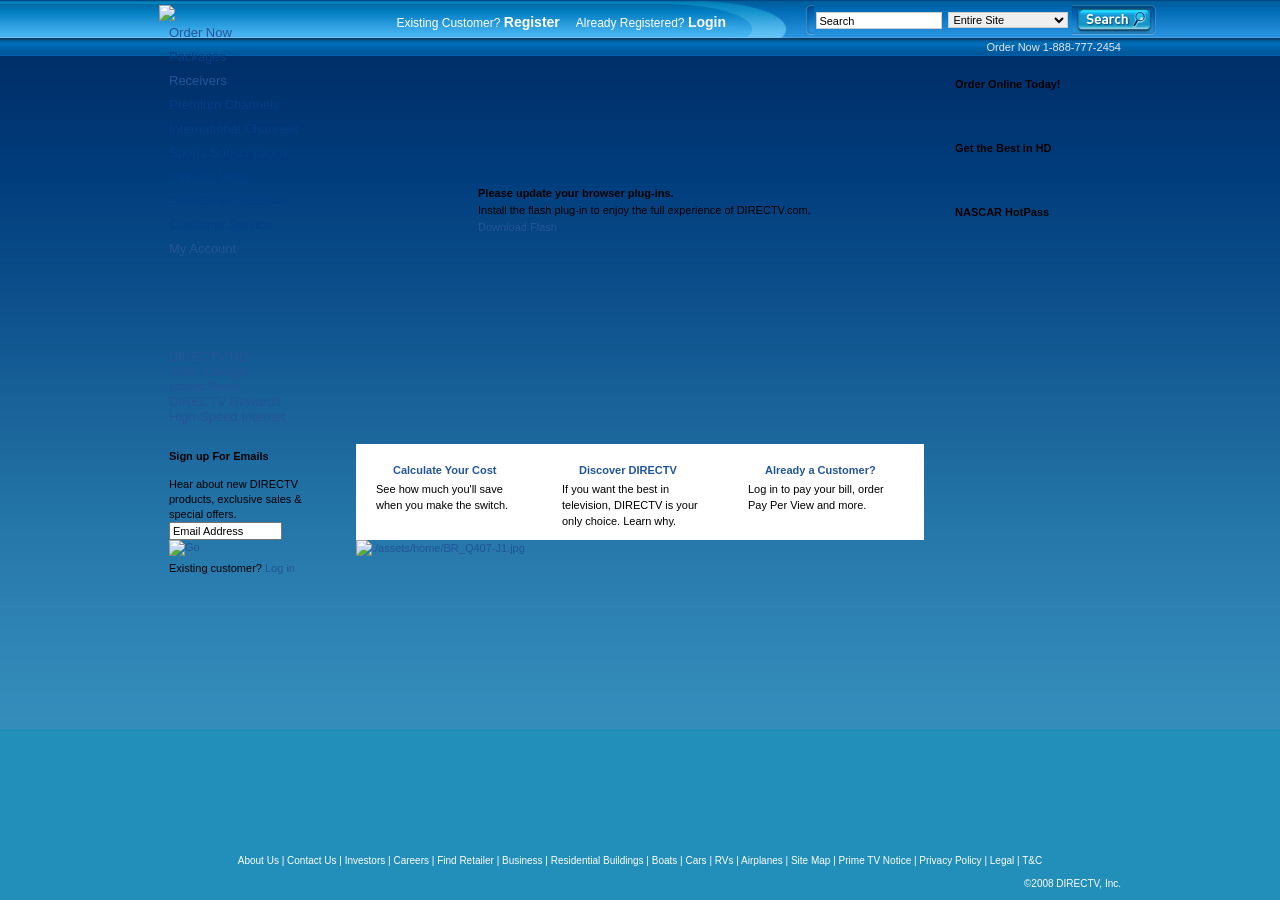
==== commit 577f1395: "additions" ====
--- a/index.html
+++ b/index.html
@@ -7,21 +7,18 @@
 <meta name="autosize" content="off" />
 <meta name="description" content="" />
 <meta name="keywords" content="" />
-<link rel="icon" href="./images/common/favicon.ico" type="image/x-icon" />
-<link rel="stylesheet" type="text/css" href="./resources/css/prototype/themes/default.css" />
-<link rel="stylesheet" type="text/css" href="./resources/css/prototype/themes/alert.css" />
-<link rel="stylesheet" type="text/css" href="./resources/css/global.css" media="all" />
-<link rel="stylesheet" type="text/css" href="./resources/css/home.css" media="all" />
-
-
-<script type="text/javascript" src="./resources/js/prototype-concat.js"></script>
-<script type="text/javascript" src="./resources/js/global.js"></script>
-<script type="text/javascript" src="./resources/js/rollover.js"></script>
-<script type="text/javascript" src="./resources/js/flashobject.js"></script>
-<script type="text/javascript" src="./resources/js/mbox/mbox.js"></script>
+<link rel="icon" href="favicon.ico" type="image/x-icon" />
+<link rel="stylesheet" type="text/css" href="./public.css" />
+
+
+<script type="text/javascript" src="./prototype-concat.js"></script>
+<script type="text/javascript" src="./global.js"></script>
+<script type="text/javascript" src="./rollover.js"></script>
+<script type="text/javascript" src="./flashobject.js"></script>
+<script type="text/javascript" src="./mbox/mbox.js"></script>
 </head>
 <body onunload="killFlash();">
-<!-- homeLayout.jsp -->
+<!-- homeLayout.html -->
 <div id="containerMain">
 
 
@@ -47,10 +44,10 @@
 <div class="headerMessagesContent">
 
 
-<img src="./images/spacer.gif" width="1" height="8" alt="" /><br />
-Existing Customer?  <a href="./DTVAPP/register/register.jsp" class="boldLink">Register</a>
+<img src="./spacer.gif" width="1" height="8" alt="" /><br />
+Existing Customer?  <a href="register.html" class="boldLink">Register</a>
 &#160;&#160;&#160;
-Already Registered?  <a href="./DTVAPP/login/login.jsp" class="boldLink">Login</a>
+Already Registered?  <a href="login.html" class="boldLink">Login</a>
 
 
 </div>
@@ -59,21 +56,21 @@
 </div>
 <div id="containerHeaderRight">
 <div id="headerSearch">
-<div class="headerSearchLeft"><img src="./images/topnav/header_search_leftcap.gif" alt="" width="8" height="30" /></div>
+<div class="headerSearchLeft"><img src="./header_search_leftcap.gif" alt="" width="8" height="30" /></div>
 <div class="headerSearchContent">
-<form action="./DTVAPP/search/searchResults.jsp?_DARGS=/DTVAPP/layout/component/topnav.jsp.searchForm" name="searchForm" method="post"><input value="ISO-8859-1" type="hidden" name="_dyncharset"./></input><input value="" tabindex="1" maxlength="100" type="text" class="search" onfocus="if (this.value == 'Search') this.value='';" size="18" name="searchText" onblur="if (this.value == '') this.value = 'Search';"./><input value=" " type="hidden" name="_D:searchText"./><input value=" " type="hidden" name="_D:dbMatch"></input><select class="option" name="dbMatch"><option value="EntireSite">Entire Site</option>
+<form action="./searchForm" name="searchForm" method="post"><input value="ISO-8859-1" type="hidden" name="_dyncharset"./></input><input value="" tabindex="1" maxlength="100" type="text" class="search" onfocus="if (this.value == 'Search') this.value='';" size="18" name="searchText" onblur="if (this.value == '') this.value = 'Search';"./><input value=" " type="hidden" name="_D:searchText"./><input value=" " type="hidden" name="_D:dbMatch"></input><select class="option" name="dbMatch"><option value="EntireSite">Entire Site</option>
 <option value="SITEPAGES">Content</option>
 <option value="FAQ">FAQs</option>
 <option value="EPG">TV &amp; Pay Per View</option>
-</select><input type="image" class="formTech" src="./images/topnav/header_search_button.gif" alt="Search" name="homeSearch"./><input value=" " type="hidden" name="_D:homeSearch"./><input value="" type="hidden" alt="homeSearch" name="homeSearch"./><input value=" " type="hidden" name="_D:homeSearch"./><input type="hidden" name="sp-a" class="search" value=" Search" onfocus="if (this.value == ' Search') this.value='';" onblur="if (this.value == '') this.value = ' Search';"./>
+</select><input type="image" class="formTech" src="./header_search_button.gif" alt="Search" name="homeSearch"./><input value=" " type="hidden" name="_D:homeSearch"./><input value="" type="hidden" alt="homeSearch" name="homeSearch"./><input value=" " type="hidden" name="_D:homeSearch"./><input type="hidden" name="sp-a" class="search" value=" Search" onfocus="if (this.value == ' Search') this.value='';" onblur="if (this.value == '') this.value = ' Search';"./>
 <input type="hidden" name="server" value="http://www.directv.com" />
 <input type="hidden" name="secureserver" value="https://www.directv.com" />
 <input type="hidden" name="path" value="glb" />
-<input type="hidden" name="page" value="Search.jsp" />
+<input type="hidden" name="page" value="Search.html" />
 <input type="hidden" name="assetcount" value="5" />
 <input type="hidden" name="login" value="0" />
 <input type="hidden" name="home" value="0" />
-<input value="./DTVAPP/layout/component/topnav.jsp.searchForm" type="hidden" name="_DARGS"./></input></form><script type="text/javascript">
+<input value="./DTVAPP/layout/component/topnav.html.searchForm" type="hidden" name="_DARGS"./></input></form><script type="text/javascript">
 <!--
 if (document.searchForm.searchText.value == '') {
 document.searchForm.searchText.value = 'Search';
@@ -114,7 +111,7 @@
 
 
 
-<div class="promoImage"><a href="./DTVAPP/global/contentPageNR.jsp?assetId=2700001&amp;CMP=ILC-Q407-RHR-12-31updates"><img src="./images/assets/home/RHR_Q108_order_online_150ch_39.2.jpg" alt=""></a></div>
+<div class="promoImage"><a href="./contentPageNR.html?assetId=2700001&amp;CMP=ILC-Q407-RHR-12-31updates"><img src="./assets/home/RHR_Q108_order_online_150ch_39.2.jpg" alt=""></a></div>
 
 
 </div>
@@ -130,7 +127,7 @@
 
 
 
-<div class="promoImage"><a href="./DTVAPP/global/contentPageNR.jsp?assetId=P4380110&amp;CMP=ILC-RHR-HD-Beyonce"><img src="./images/assets/home/RHR_upgradeToHD_rhr.v02.jpg" alt=""></a></div>
+<div class="promoImage"><a href="./contentPageNR.html?assetId=P4380110&amp;CMP=ILC-RHR-HD-Beyonce"><img src="./assets/home/RHR_upgradeToHD_rhr.v02.jpg" alt=""></a></div>
 
 
 </div>
@@ -146,7 +143,7 @@
 
 
 
-<div class="promoImage"><a href="./DTVAPP/global/contentPageNR.jsp?assetId=P4200058&amp;CMP=ILC-Q108-RHR-NASCAR"><img src="./images/assets/home/RHR_Q108_nascar_3a.gif" alt=""></a></div>
+<div class="promoImage"><a href="./contentPageNR.html?assetId=P4200058&amp;CMP=ILC-Q108-RHR-NASCAR"><img src="./assets/home/RHR_Q108_nascar_3a.gif" alt=""></a></div>
 
 
 </div>
@@ -164,7 +161,7 @@
 
 <div id="logoNav">
 <div id="logocontent">
-<a href="./DTVAPP/index.jsp"><img src="./images/leftnav/dtv_logo_3D.jpg"./></a>
+<a href="./DTVAPP/index.html"><img src="./leftnav/dtv_logo_3D.jpg"./></a>
 </div>
 </div>
 
@@ -179,12 +176,12 @@
 
 
 
-<div class="topNav"><img src="./images/spacer.gif" alt="" width="160" height="3" /><a href="./DTVAPP/wizard/buildYourSystem1.jsp">Order Now</a></div>
-
-
-<h3 class="nav_accordion_toggle topNav"><img src="./images/spacer.gif" alt="" width="160" height="3" />Packages</h3>
+<div class="topNav"><img src="./spacer.gif" alt="" width="160" height="3" /><a href="#">Order Now</a></div>
+
+
+<h3 class="nav_accordion_toggle topNav"><img src="./spacer.gif" alt="" width="160" height="3" />Packages</h3>
 <div class="nav_accordion_content" style="display:none">
-<img src="./images/spacer.gif" alt="" width="160" height="3" />
+<img src="./spacer.gif" alt="" width="160" height="3" />
 
 
 <div id="subnav_accordion_container0">
@@ -198,22 +195,22 @@
 
 
 
-<div class="grandchildNav"><ul><li class="navListItem"><a href="./DTVAPP/global/contentPageNR.jsp?assetId=3180001">Browse Packages</a></li></ul></div>
-
-
-
-
-<div class="grandchildNav"><ul><li class="navListItem"><a href="./DTVAPP/global/comparePackages.jsp?assetId=900042">Compare Packages</a></li></ul></div>
-
-
-
-
-<div class="grandchildNav"><ul><li class="navListItem"><a href="./DTVAPP/packProg/localChannels.jsp?assetId=900018">Local Channels</a></li></ul></div>
-
-
-
-
-<div class="grandchildNav"><ul><li class="navListItem"><a href="./DTVAPP/global/contentPageIF.jsp?assetId=3290001">Regional Sport Networks</a></li></ul></div>
+<div class="grandchildNav"><ul><li class="navListItem"><a href="./contentPageNR.html?assetId=3180001">Browse Packages</a></li></ul></div>
+
+
+
+
+<div class="grandchildNav"><ul><li class="navListItem"><a href="./comparePackages.html?assetId=900042">Compare Packages</a></li></ul></div>
+
+
+
+
+<div class="grandchildNav"><ul><li class="navListItem"><a href="./localChannels.html?assetId=900018">Local Channels</a></li></ul></div>
+
+
+
+
+<div class="grandchildNav"><ul><li class="navListItem"><a href="./contentPageIF.html?assetId=3290001">Regional Sport Networks</a></li></ul></div>
 
 
 </div>
@@ -231,12 +228,12 @@
 
 
 
-<div class="grandchildNav"><ul><li class="navListItem"><a href="./DTVAPP/global/comparePackages.jsp?assetId=3290010">Compare Packages</a></li></ul></div>
-
-
-
-
-<div class="grandchildNav"><ul><li class="navListItem"><a href="./DTVAPP/global/contentPage.jsp?assetId=3220006">Programming News</a></li></ul></div>
+<div class="grandchildNav"><ul><li class="navListItem"><a href="./comparePackages.html?assetId=3290010">Compare Packages</a></li></ul></div>
+
+
+
+
+<div class="grandchildNav"><ul><li class="navListItem"><a href="./contentPage.html?assetId=3220006">Programming News</a></li></ul></div>
 
 
 </div>
@@ -251,19 +248,19 @@
 Event.observe('nav_accordion_container', 'dtv:navAccordionOpened', function() { initializeSubNavAccordion('subnav_accordion_container0', -1) }, false);
 // -->
 </script>
-<img src="./images/spacer.gif" alt="" width="160" height="3" />
-</div>
-
-
-
-
-
-<div class="topNav"><img src="./images/spacer.gif" alt="" width="160" height="3" /><a href="./DTVAPP/global/contentPageNR.jsp?assetId=900022">Receivers</a></div>
-
-
-<h3 class="nav_accordion_toggle topNav"><img src="./images/spacer.gif" alt="" width="160" height="3" />Premium Channels </h3>
+<img src="./spacer.gif" alt="" width="160" height="3" />
+</div>
+
+
+
+
+
+<div class="topNav"><img src="./spacer.gif" alt="" width="160" height="3" /><a href="./contentPageNR.html?assetId=900022">Receivers</a></div>
+
+
+<h3 class="nav_accordion_toggle topNav"><img src="./spacer.gif" alt="" width="160" height="3" />Premium Channels </h3>
 <div class="nav_accordion_content" style="display:none">
-<img src="./images/spacer.gif" alt="" width="160" height="3" />
+<img src="./spacer.gif" alt="" width="160" height="3" />
 
 
 <div id="subnav_accordion_container1">
@@ -272,63 +269,63 @@
 
 
 
-<div class="subNav"><a href="./DTVAPP/packProg/channelChart2.jsp?assetId=1200078">HBO<sup>&reg;</sup></a></div>
-
-
-
-
-
-
-
-<div class="subNav"><a href="./DTVAPP/packProg/channelChart2.jsp?assetId=1200079">Starz<sup>&reg;</sup> Super Pack</a></div>
-
-
-
-
-
-
-
-<div class="subNav"><a href="./DTVAPP/packProg/channelChart2.jsp?assetId=1200080">SHOWTIME UNLIMITED<sub>&reg;</sub></a></div>
-
-
-
-
-
-
-
-<div class="subNav"><a href="./DTVAPP/packProg/channelChart2.jsp?assetId=1200081">Cinemax<sup>&reg;</sup></a></div>
-
-
-
-
-
-
-
-<div class="subNav"><a href="./DTVAPP/packProg/channelChart2.jsp?assetId=1200082">SPORTS PACK</a></div>
-
-
-
-
-
-
-
-<div class="subNav"><a href="./DTVAPP/global/contentPage.jsp?assetId=1200083">BabyFirstTV&trade;</a></div>
-
-
-
-
-
-
-
-<div class="subNav"><a href="./DTVAPP/global/contentPage.jsp?assetId=3060016">Game Lounge </a></div>
-
-
-
-
-
-
-
-<div class="subNav"><a href="./DTVAPP/global/contentPageNR.jsp?assetId=3320014">Playboy TV</a></div>
+<div class="subNav"><a href="./channelChart2.html?assetId=1200078">HBO<sup>&reg;</sup></a></div>
+
+
+
+
+
+
+
+<div class="subNav"><a href="./channelChart2.html?assetId=1200079">Starz<sup>&reg;</sup> Super Pack</a></div>
+
+
+
+
+
+
+
+<div class="subNav"><a href="./channelChart2.html?assetId=1200080">SHOWTIME UNLIMITED<sub>&reg;</sub></a></div>
+
+
+
+
+
+
+
+<div class="subNav"><a href="./channelChart2.html?assetId=1200081">Cinemax<sup>&reg;</sup></a></div>
+
+
+
+
+
+
+
+<div class="subNav"><a href="./channelChart2.html?assetId=1200082">SPORTS PACK</a></div>
+
+
+
+
+
+
+
+<div class="subNav"><a href="./contentPage.html?assetId=1200083">BabyFirstTV&trade;</a></div>
+
+
+
+
+
+
+
+<div class="subNav"><a href="./contentPage.html?assetId=3060016">Game Lounge </a></div>
+
+
+
+
+
+
+
+<div class="subNav"><a href="./contentPageNR.html?assetId=3320014">Playboy TV</a></div>
 
 
 
@@ -338,15 +335,15 @@
 Event.observe('nav_accordion_container', 'dtv:navAccordionOpened', function() { initializeSubNavAccordion('subnav_accordion_container1', -1) }, false);
 // -->
 </script>
-<img src="./images/spacer.gif" alt="" width="160" height="3" />
-</div>
-
-
-
-
-<h3 class="nav_accordion_toggle topNav"><img src="./images/spacer.gif" alt="" width="160" height="3" />International Channels</h3>
+<img src="./spacer.gif" alt="" width="160" height="3" />
+</div>
+
+
+
+
+<h3 class="nav_accordion_toggle topNav"><img src="./spacer.gif" alt="" width="160" height="3" />International Channels</h3>
 <div class="nav_accordion_content" style="display:none">
-<img src="./images/spacer.gif" alt="" width="160" height="3" />
+<img src="./spacer.gif" alt="" width="160" height="3" />
 
 
 <div id="subnav_accordion_container2">
@@ -355,7 +352,7 @@
 
 
 
-<div class="subNav"><a href="./DTVAPP/packProg/channelChart2.jsp?assetId=2980007">Arabic</a></div>
+<div class="subNav"><a href="./channelChart2.html?assetId=2980007">Arabic</a></div>
 
 
 
@@ -368,60 +365,60 @@
 
 
 
-<div class="grandchildNav"><ul><li class="navListItem"><a href="./DTVAPP/packProg/channelChart2.jsp?assetId=3220007">BrazilianDirect&trade; I</a></li></ul></div>
-
-
-
-
-<div class="grandchildNav"><ul><li class="navListItem"><a href="./DTVAPP/packProg/channelChart2.jsp?assetId=3220008">BrazilianDirect&trade; II</a></li></ul></div>
-
-
-
-
-<div class="grandchildNav"><ul><li class="navListItem"><a href="./DTVAPP/packProg/channelChart2.jsp?assetId=3220009">BrazilianDirect&trade; III</a></li></ul></div>
-
-
-
-
-<div class="grandchildNav"><ul><li class="navListItem"><a href="./DTVAPP/packProg/channelChart2.jsp?assetId=3220010">BrazilianDirect&trade; IV</a></li></ul></div>
-
-
-
-
-<div class="grandchildNav"><ul><li class="navListItem"><a href="./DTVAPP/packProg/channelChart2.jsp?assetId=3260006">TV Globo</a></li></ul></div>
-
-
-
-
-<div class="grandchildNav"><ul><li class="navListItem"><a href="./DTVAPP/packProg/channelChart2.jsp?assetId=3260008">PFC</a></li></ul></div>
-
-
-</div>
-
-
-
-
-
-
-
-
-
-<h3 class="subnav_accordion_toggle subNav"><a href="./DTVAPP/global/secondaryIndex.jsp?assetId=3240010">Caribbean</a></h3>
-<div class="subnav_accordion_content" style="display:none">
-
-
-
-<div class="grandchildNav"><ul><li class="navListItem"><a href="./DTVAPP/packProg/channelChart2.jsp?assetId=3240009">CaribbeanDirect&trade;</a></li></ul></div>
-
-
-
-
-<div class="grandchildNav"><ul><li class="navListItem"><a href="./DTVAPP/packProg/channelChart2.jsp?assetId=3240008">Caribvision</a></li></ul></div>
-
-
-
-
-<div class="grandchildNav"><ul><li class="navListItem"><a href="./DTVAPP/packProg/channelChart2.jsp?assetId=3240007">HYPE TV</a></li></ul></div>
+<div class="grandchildNav"><ul><li class="navListItem"><a href="./channelChart2.html?assetId=3220007">BrazilianDirect&trade; I</a></li></ul></div>
+
+
+
+
+<div class="grandchildNav"><ul><li class="navListItem"><a href="./channelChart2.html?assetId=3220008">BrazilianDirect&trade; II</a></li></ul></div>
+
+
+
+
+<div class="grandchildNav"><ul><li class="navListItem"><a href="./channelChart2.html?assetId=3220009">BrazilianDirect&trade; III</a></li></ul></div>
+
+
+
+
+<div class="grandchildNav"><ul><li class="navListItem"><a href="./channelChart2.html?assetId=3220010">BrazilianDirect&trade; IV</a></li></ul></div>
+
+
+
+
+<div class="grandchildNav"><ul><li class="navListItem"><a href="./channelChart2.html?assetId=3260006">TV Globo</a></li></ul></div>
+
+
+
+
+<div class="grandchildNav"><ul><li class="navListItem"><a href="./channelChart2.html?assetId=3260008">PFC</a></li></ul></div>
+
+
+</div>
+
+
+
+
+
+
+
+
+
+<h3 class="subnav_accordion_toggle subNav"><a href="./secondaryIndex.html?assetId=3240010">Caribbean</a></h3>
+<div class="subnav_accordion_content" style="display:none">
+
+
+
+<div class="grandchildNav"><ul><li class="navListItem"><a href="./channelChart2.html?assetId=3240009">CaribbeanDirect&trade;</a></li></ul></div>
+
+
+
+
+<div class="grandchildNav"><ul><li class="navListItem"><a href="./channelChart2.html?assetId=3240008">Caribvision</a></li></ul></div>
+
+
+
+
+<div class="grandchildNav"><ul><li class="navListItem"><a href="./channelChart2.html?assetId=3240007">HYPE TV</a></li></ul></div>
 
 
 </div>
@@ -439,17 +436,17 @@
 
 
 
-<div class="grandchildNav"><ul><li class="navListItem"><a href="./DTVAPP/packProg/channelChart2.jsp?assetId=1200044">Jadeworld</a></li></ul></div>
-
-
-
-
-<div class="grandchildNav"><ul><li class="navListItem"><a href="./DTVAPP/packProg/channelChart2.jsp?assetId=1200045">MandarinDirect&trade; II</a></li></ul></div>
-
-
-
-
-<div class="grandchildNav"><ul><li class="navListItem"><a href="./DTVAPP/packProg/channelChart2.jsp?assetId=3230001">MandarinDirect&trade; III</a></li></ul></div>
+<div class="grandchildNav"><ul><li class="navListItem"><a href="./channelChart2.html?assetId=1200044">Jadeworld</a></li></ul></div>
+
+
+
+
+<div class="grandchildNav"><ul><li class="navListItem"><a href="./channelChart2.html?assetId=1200045">MandarinDirect&trade; II</a></li></ul></div>
+
+
+
+
+<div class="grandchildNav"><ul><li class="navListItem"><a href="./channelChart2.html?assetId=3230001">MandarinDirect&trade; III</a></li></ul></div>
 
 
 </div>
@@ -467,12 +464,12 @@
 
 
 
-<div class="grandchildNav"><ul><li class="navListItem"><a href="./DTVAPP/packProg/channelChart2.jsp?assetId=1200046">TFCDirect&trade; </a></li></ul></div>
-
-
-
-
-<div class="grandchildNav"><ul><li class="navListItem"><a href="./DTVAPP/packProg/channelChart2.jsp?assetId=1200047">FilipinoDirect&trade; </a></li></ul></div>
+<div class="grandchildNav"><ul><li class="navListItem"><a href="./channelChart2.html?assetId=1200046">TFCDirect&trade; </a></li></ul></div>
+
+
+
+
+<div class="grandchildNav"><ul><li class="navListItem"><a href="./channelChart2.html?assetId=1200047">FilipinoDirect&trade; </a></li></ul></div>
 
 
 </div>
@@ -490,27 +487,27 @@
 
 
 
-<div class="grandchildNav"><ul><li class="navListItem"><a href="./DTVAPP/packProg/channelChart2.jsp?assetId=3200003">GreekDirect&trade;</a></li></ul></div>
-
-
-
-
-<div class="grandchildNav"><ul><li class="navListItem"><a href="./DTVAPP/packProg/channelChart2.jsp?assetId=3320001">GreekDirect&#8482;II</a></li></ul></div>
-
-
-
-
-<div class="grandchildNav"><ul><li class="navListItem"><a href="./DTVAPP/packProg/channelChart2.jsp?assetId=3200001">MEGA Cosmos</a></li></ul></div>
-
-
-
-
-<div class="grandchildNav"><ul><li class="navListItem"><a href="./DTVAPP/packProg/channelChart2.jsp?assetId=3200002">Alpha Sat</a></li></ul></div>
-
-
-
-
-<div class="grandchildNav"><ul><li class="navListItem"><a href="./DTVAPP/packProg/channelChart2.jsp?assetId=3310019">Alter Globe </a></li></ul></div>
+<div class="grandchildNav"><ul><li class="navListItem"><a href="./channelChart2.html?assetId=3200003">GreekDirect&trade;</a></li></ul></div>
+
+
+
+
+<div class="grandchildNav"><ul><li class="navListItem"><a href="./channelChart2.html?assetId=3320001">GreekDirect&#8482;II</a></li></ul></div>
+
+
+
+
+<div class="grandchildNav"><ul><li class="navListItem"><a href="./channelChart2.html?assetId=3200001">MEGA Cosmos</a></li></ul></div>
+
+
+
+
+<div class="grandchildNav"><ul><li class="navListItem"><a href="./channelChart2.html?assetId=3200002">Alpha Sat</a></li></ul></div>
+
+
+
+
+<div class="grandchildNav"><ul><li class="navListItem"><a href="./channelChart2.html?assetId=3310019">Alter Globe </a></li></ul></div>
 
 
 </div>
@@ -528,12 +525,12 @@
 
 
 
-<div class="grandchildNav"><ul><li class="navListItem"><a href="./DTVAPP/packProg/channelChart2.jsp?assetId=1200048">SKY TG24</a></li></ul></div>
-
-
-
-
-<div class="grandchildNav"><ul><li class="navListItem"><a href="./DTVAPP/packProg/channelChart2.jsp?assetId=1200049">CalcioDirect&trade;</a></li></ul></div>
+<div class="grandchildNav"><ul><li class="navListItem"><a href="./channelChart2.html?assetId=1200048">SKY TG24</a></li></ul></div>
+
+
+
+
+<div class="grandchildNav"><ul><li class="navListItem"><a href="./channelChart2.html?assetId=1200049">CalcioDirect&trade;</a></li></ul></div>
 
 
 </div>
@@ -551,12 +548,12 @@
 
 
 
-<div class="grandchildNav"><ul><li class="navListItem"><a href="./DTVAPP/packProg/channelChart2.jsp?assetId=1200050">KoreanDirect&trade;</a></li></ul></div>
-
-
-
-
-<div class="grandchildNav"><ul><li class="navListItem"><a href="./DTVAPP/packProg/channelChart2.jsp?assetId=1200051">CTS</a></li></ul></div>
+<div class="grandchildNav"><ul><li class="navListItem"><a href="./channelChart2.html?assetId=1200050">KoreanDirect&trade;</a></li></ul></div>
+
+
+
+
+<div class="grandchildNav"><ul><li class="navListItem"><a href="./channelChart2.html?assetId=1200051">CTS</a></li></ul></div>
 
 
 </div>
@@ -574,12 +571,12 @@
 
 
 
-<div class="grandchildNav"><ul><li class="navListItem"><a href="./DTVAPP/packProg/channelChart2.jsp?assetId=2980010">PolishDirect&trade; I</a></li></ul></div>
-
-
-
-
-<div class="grandchildNav"><ul><li class="navListItem"><a href="./DTVAPP/packProg/channelChart2.jsp?assetId=2980011">PolishDirect&trade; II</a></li></ul></div>
+<div class="grandchildNav"><ul><li class="navListItem"><a href="./channelChart2.html?assetId=2980010">PolishDirect&trade; I</a></li></ul></div>
+
+
+
+
+<div class="grandchildNav"><ul><li class="navListItem"><a href="./channelChart2.html?assetId=2980011">PolishDirect&trade; II</a></li></ul></div>
 
 
 </div>
@@ -597,17 +594,17 @@
 
 
 
-<div class="grandchildNav"><ul><li class="navListItem"><a href="./DTVAPP/packProg/channelChart2.jsp?assetId=1200052">RussianDirect&trade;</a></li></ul></div>
-
-
-
-
-<div class="grandchildNav"><ul><li class="navListItem"><a href="./DTVAPP/packProg/channelChart2.jsp?assetId=1200053">RTR Planeta</a></li></ul></div>
-
-
-
-
-<div class="grandchildNav"><ul><li class="navListItem"><a href="./DTVAPP/packProg/channelChart2.jsp?assetId=1200054">Channel 1 Russia (C1RW)</a></li></ul></div>
+<div class="grandchildNav"><ul><li class="navListItem"><a href="./channelChart2.html?assetId=1200052">RussianDirect&trade;</a></li></ul></div>
+
+
+
+
+<div class="grandchildNav"><ul><li class="navListItem"><a href="./channelChart2.html?assetId=1200053">RTR Planeta</a></li></ul></div>
+
+
+
+
+<div class="grandchildNav"><ul><li class="navListItem"><a href="./channelChart2.html?assetId=1200054">Channel 1 Russia (C1RW)</a></li></ul></div>
 
 
 </div>
@@ -625,55 +622,55 @@
 
 
 
-<div class="grandchildNav"><ul><li class="navListItem"><a href="./DTVAPP/packProg/channelChart2.jsp?assetId=2980003">FILMY</a></li></ul></div>
-
-
-
-
-<div class="grandchildNav"><ul><li class="navListItem"><a href="./DTVAPP/packProg/channelChart2.jsp?assetId=1200035">HindiDirect&trade; </a></li></ul></div>
-
-
-
-
-<div class="grandchildNav"><ul><li class="navListItem"><a href="./DTVAPP/packProg/channelChart2.jsp?assetId=2980002">HindiDirect&trade; II</a></li></ul></div>
-
-
-
-
-<div class="grandchildNav"><ul><li class="navListItem"><a href="./DTVAPP/packProg/channelChart2.jsp?assetId=1200036">AASTHA </a></li></ul></div>
-
-
-
-
-<div class="grandchildNav"><ul><li class="navListItem"><a href="./DTVAPP/packProg/channelChart2.jsp?assetId=1200039">TeluguDirect&trade; </a></li></ul></div>
-
-
-
-
-<div class="grandchildNav"><ul><li class="navListItem"><a href="./DTVAPP/packProg/channelChart2.jsp?assetId=1200040">TamilDirect&trade; </a></li></ul></div>
-
-
-
-
-<div class="grandchildNav"><ul><li class="navListItem"><a href="./DTVAPP/packProg/channelChart2.jsp?assetId=1200042">NDTV </a></li></ul></div>
-
-
-
-
-<div class="grandchildNav"><ul><li class="navListItem"><a href="./DTVAPP/packProg/channelChart2.jsp?assetId=1200043">BanglaDirect&trade;</a></li></ul></div>
-
-
-</div>
-
-
-
-
-
-
-
-
-
-<div class="subNav"><a href="./DTVAPP/packProg/channelChart2.jsp?assetId=1200034">Ukrainian</a></div>
+<div class="grandchildNav"><ul><li class="navListItem"><a href="./channelChart2.html?assetId=2980003">FILMY</a></li></ul></div>
+
+
+
+
+<div class="grandchildNav"><ul><li class="navListItem"><a href="./channelChart2.html?assetId=1200035">HindiDirect&trade; </a></li></ul></div>
+
+
+
+
+<div class="grandchildNav"><ul><li class="navListItem"><a href="./channelChart2.html?assetId=2980002">HindiDirect&trade; II</a></li></ul></div>
+
+
+
+
+<div class="grandchildNav"><ul><li class="navListItem"><a href="./channelChart2.html?assetId=1200036">AASTHA </a></li></ul></div>
+
+
+
+
+<div class="grandchildNav"><ul><li class="navListItem"><a href="./channelChart2.html?assetId=1200039">TeluguDirect&trade; </a></li></ul></div>
+
+
+
+
+<div class="grandchildNav"><ul><li class="navListItem"><a href="./channelChart2.html?assetId=1200040">TamilDirect&trade; </a></li></ul></div>
+
+
+
+
+<div class="grandchildNav"><ul><li class="navListItem"><a href="./channelChart2.html?assetId=1200042">NDTV </a></li></ul></div>
+
+
+
+
+<div class="grandchildNav"><ul><li class="navListItem"><a href="./channelChart2.html?assetId=1200043">BanglaDirect&trade;</a></li></ul></div>
+
+
+</div>
+
+
+
+
+
+
+
+
+
+<div class="subNav"><a href="./channelChart2.html?assetId=1200034">Ukrainian</a></div>
 
 
 
@@ -686,25 +683,25 @@
 
 
 
-<div class="grandchildNav"><ul><li class="navListItem"><a href="./DTVAPP/packProg/channelChart2.jsp?assetId=3170001">VietnameseDirect&trade;</a></li></ul></div>
-
-
-
-
-<div class="grandchildNav"><ul><li class="navListItem"><a href="./DTVAPP/packProg/channelChart2.jsp?assetId=3170002">VietnameseDirect&trade; III</a></li></ul></div>
-
-
-</div>
-
-
-
-
-
-
-
-
-
-<div class="subNav"><a href="./DTVAPP/packProg/channelChart2.jsp?assetId=3050004">Bonus International </a></div>
+<div class="grandchildNav"><ul><li class="navListItem"><a href="./channelChart2.html?assetId=3170001">VietnameseDirect&trade;</a></li></ul></div>
+
+
+
+
+<div class="grandchildNav"><ul><li class="navListItem"><a href="./channelChart2.html?assetId=3170002">VietnameseDirect&trade; III</a></li></ul></div>
+
+
+</div>
+
+
+
+
+
+
+
+
+
+<div class="subNav"><a href="./channelChart2.html?assetId=3050004">Bonus International </a></div>
 
 
 
@@ -714,15 +711,15 @@
 Event.observe('nav_accordion_container', 'dtv:navAccordionOpened', function() { initializeSubNavAccordion('subnav_accordion_container2', -1) }, false);
 // -->
 </script>
-<img src="./images/spacer.gif" alt="" width="160" height="3" />
-</div>
-
-
-
-
-<h3 class="nav_accordion_toggle topNav"><img src="./images/spacer.gif" alt="" width="160" height="3" />Sports Subscriptions</h3>
+<img src="./spacer.gif" alt="" width="160" height="3" />
+</div>
+
+
+
+
+<h3 class="nav_accordion_toggle topNav"><img src="./spacer.gif" alt="" width="160" height="3" />Sports Subscriptions</h3>
 <div class="nav_accordion_content" style="display:none">
-<img src="./images/spacer.gif" alt="" width="160" height="3" />
+<img src="./spacer.gif" alt="" width="160" height="3" />
 
 
 <div id="subnav_accordion_container3">
@@ -736,17 +733,17 @@
 
 
 
-<div class="grandchildNav"><ul><li class="navListItem"><a href="./DTVAPP/global/contentPageNR.jsp?assetId=3060005">NASCAR HotPass&trade;</a></li></ul></div>
-
-
-
-
-<div class="grandchildNav"><ul><li class="navListItem"><a href="./DTVAPP/global/contentPageNR.jsp?assetId=3220005">HOTPASS Zone</a></li></ul></div>
-
-
-
-
-<div class="grandchildNav"><ul><li class="navListItem"><a href="./DTVAPP/global/contentPageIF.jsp?assetId=3310002">Schedule</a></li></ul></div>
+<div class="grandchildNav"><ul><li class="navListItem"><a href="./contentPageNR.html?assetId=3060005">NASCAR HotPass&trade;</a></li></ul></div>
+
+
+
+
+<div class="grandchildNav"><ul><li class="navListItem"><a href="./contentPageNR.html?assetId=3220005">HOTPASS Zone</a></li></ul></div>
+
+
+
+
+<div class="grandchildNav"><ul><li class="navListItem"><a href="./contentPageIF.html?assetId=3310002">Schedule</a></li></ul></div>
 
 
 </div>
@@ -764,32 +761,32 @@
 
 
 
-<div class="grandchildNav"><ul><li class="navListItem"><a href="./DTVAPP/global/contentPageNR.jsp?assetId=900044">NFL Sunday Ticket&trade;</a></li></ul></div>
-
-
-
-
-<div class="grandchildNav"><ul><li class="navListItem"><a href="./DTVAPP/global/contentPageNR.jsp?assetId=900045">NFL Super Fan&trade;</a></li></ul></div>
-
-
-
-
-<div class="grandchildNav"><ul><li class="navListItem"><a href="./DTVAPP/global/contentPage.jsp?assetId=3260001">NFL Supercast&trade;</a></li></ul></div>
-
-
-
-
-<div class="grandchildNav"><ul><li class="navListItem"><a href="./DTVAPP/global/contentPageIF.jsp?assetId=1800006">Schedule</a></li></ul></div>
-
-
-
-
-<div class="grandchildNav"><ul><li class="navListItem"><a href="./DTVAPP/global/contentPage.jsp?assetId=900046">Blackout Restrictions</a></li></ul></div>
-
-
-
-
-<div class="grandchildNav"><ul><li class="navListItem"><a href="./DTVAPP/global/contentPage.jsp?assetId=1100028">Renewal </a></li></ul></div>
+<div class="grandchildNav"><ul><li class="navListItem"><a href="./contentPageNR.html?assetId=900044">NFL Sunday Ticket&trade;</a></li></ul></div>
+
+
+
+
+<div class="grandchildNav"><ul><li class="navListItem"><a href="./contentPageNR.html?assetId=900045">NFL Super Fan&trade;</a></li></ul></div>
+
+
+
+
+<div class="grandchildNav"><ul><li class="navListItem"><a href="./contentPage.html?assetId=3260001">NFL Supercast&trade;</a></li></ul></div>
+
+
+
+
+<div class="grandchildNav"><ul><li class="navListItem"><a href="./contentPageIF.html?assetId=1800006">Schedule</a></li></ul></div>
+
+
+
+
+<div class="grandchildNav"><ul><li class="navListItem"><a href="./contentPage.html?assetId=900046">Blackout Restrictions</a></li></ul></div>
+
+
+
+
+<div class="grandchildNav"><ul><li class="navListItem"><a href="./contentPage.html?assetId=1100028">Renewal </a></li></ul></div>
 
 
 </div>
@@ -807,22 +804,22 @@
 
 
 
-<div class="grandchildNav"><ul><li class="navListItem"><a href="./DTVAPP/global/contentPageNR.jsp?assetId=1100047">NHL Center Ice&trade;</a></li></ul></div>
-
-
-
-
-<div class="grandchildNav"><ul><li class="navListItem"><a href="./DTVAPP/global/contentPageIF.jsp?assetId=1800012">Schedule</a></li></ul></div>
-
-
-
-
-<div class="grandchildNav"><ul><li class="navListItem"><a href="./DTVAPP/global/contentPage.jsp?assetId=1100049">Blackout Restrictions</a></li></ul></div>
-
-
-
-
-<div class="grandchildNav"><ul><li class="navListItem"><a href="./DTVAPP/global/contentPage.jsp?assetId=3310001">Renewal</a></li></ul></div>
+<div class="grandchildNav"><ul><li class="navListItem"><a href="./contentPageNR.html?assetId=1100047">NHL Center Ice&trade;</a></li></ul></div>
+
+
+
+
+<div class="grandchildNav"><ul><li class="navListItem"><a href="./contentPageIF.html?assetId=1800012">Schedule</a></li></ul></div>
+
+
+
+
+<div class="grandchildNav"><ul><li class="navListItem"><a href="./contentPage.html?assetId=1100049">Blackout Restrictions</a></li></ul></div>
+
+
+
+
+<div class="grandchildNav"><ul><li class="navListItem"><a href="./contentPage.html?assetId=3310001">Renewal</a></li></ul></div>
 
 
 </div>
@@ -840,27 +837,27 @@
 
 
 
-<div class="grandchildNav"><ul><li class="navListItem"><a href="./DTVAPP/global/contentPageNR.jsp?assetId=1000008">NBA League Pass&trade;</a></li></ul></div>
-
-
-
-
-<div class="grandchildNav"><ul><li class="navListItem"><a href="./DTVAPP/global/contentPageIF.jsp?assetId=1800008">Schedule</a></li></ul></div>
-
-
-
-
-<div class="grandchildNav"><ul><li class="navListItem"><a href="./DTVAPP/global/contentPage.jsp?assetId=3300003">Broadband</a></li></ul></div>
-
-
-
-
-<div class="grandchildNav"><ul><li class="navListItem"><a href="./DTVAPP/global/contentPage.jsp?assetId=1000009">Blackout Restrictions</a></li></ul></div>
-
-
-
-
-<div class="grandchildNav"><ul><li class="navListItem"><a href="./DTVAPP/global/contentPage.jsp?assetId=1100032">Renewal</a></li></ul></div>
+<div class="grandchildNav"><ul><li class="navListItem"><a href="./contentPageNR.html?assetId=1000008">NBA League Pass&trade;</a></li></ul></div>
+
+
+
+
+<div class="grandchildNav"><ul><li class="navListItem"><a href="./contentPageIF.html?assetId=1800008">Schedule</a></li></ul></div>
+
+
+
+
+<div class="grandchildNav"><ul><li class="navListItem"><a href="./contentPage.html?assetId=3300003">Broadband</a></li></ul></div>
+
+
+
+
+<div class="grandchildNav"><ul><li class="navListItem"><a href="./contentPage.html?assetId=1000009">Blackout Restrictions</a></li></ul></div>
+
+
+
+
+<div class="grandchildNav"><ul><li class="navListItem"><a href="./contentPage.html?assetId=1100032">Renewal</a></li></ul></div>
 
 
 </div>
@@ -878,42 +875,42 @@
 
 
 
-<div class="grandchildNav"><ul><li class="navListItem"><a href="./DTVAPP/global/contentPageNR.jsp?assetId=1100035">ESPN FULL COURT</a></li></ul></div>
-
-
-
-
-<div class="grandchildNav"><ul><li class="navListItem"><a href="./DTVAPP/global/contentPageIF.jsp?assetId=1800009">Schedule</a></li></ul></div>
-
-
-
-
-<div class="grandchildNav"><ul><li class="navListItem"><a href="./DTVAPP/global/contentPage.jsp?assetId=1100037">Blackout Information</a></li></ul></div>
-
-
-
-
-<div class="grandchildNav"><ul><li class="navListItem"><a href="./DTVAPP/global/contentPage.jsp?assetId=3310007">Renewal </a></li></ul></div>
-
-
-
-
-<div class="grandchildNav"><ul><li class="navListItem"><a href="./DTVAPP/global/contentPageNR.jsp?assetId=1100039">MEGA MARCH MADNESS</a></li></ul></div>
-
-
-
-
-<div class="grandchildNav"><ul><li class="navListItem"><a href="./DTVAPP/global/contentPageIF.jsp?assetId=1800010">Schedule</a></li></ul></div>
-
-
-
-
-<div class="grandchildNav"><ul><li class="navListItem"><a href="./DTVAPP/global/contentPage.jsp?assetId=1100041">Blackout Information</a></li></ul></div>
-
-
-
-
-<div class="grandchildNav"><ul><li class="navListItem"><a href="./DTVAPP/global/contentPage.jsp?assetId=1100042">Renewal</a></li></ul></div>
+<div class="grandchildNav"><ul><li class="navListItem"><a href="./contentPageNR.html?assetId=1100035">ESPN FULL COURT</a></li></ul></div>
+
+
+
+
+<div class="grandchildNav"><ul><li class="navListItem"><a href="./contentPageIF.html?assetId=1800009">Schedule</a></li></ul></div>
+
+
+
+
+<div class="grandchildNav"><ul><li class="navListItem"><a href="./contentPage.html?assetId=1100037">Blackout Information</a></li></ul></div>
+
+
+
+
+<div class="grandchildNav"><ul><li class="navListItem"><a href="./contentPage.html?assetId=3310007">Renewal </a></li></ul></div>
+
+
+
+
+<div class="grandchildNav"><ul><li class="navListItem"><a href="./contentPageNR.html?assetId=1100039">MEGA MARCH MADNESS</a></li></ul></div>
+
+
+
+
+<div class="grandchildNav"><ul><li class="navListItem"><a href="./contentPageIF.html?assetId=1800010">Schedule</a></li></ul></div>
+
+
+
+
+<div class="grandchildNav"><ul><li class="navListItem"><a href="./contentPage.html?assetId=1100041">Blackout Information</a></li></ul></div>
+
+
+
+
+<div class="grandchildNav"><ul><li class="navListItem"><a href="./contentPage.html?assetId=1100042">Renewal</a></li></ul></div>
 
 
 </div>
@@ -931,22 +928,22 @@
 
 
 
-<div class="grandchildNav"><ul><li class="navListItem"><a href="./DTVAPP/global/contentPageNR.jsp?assetId=1000006">ESPN GamePlan&trade;</a></li></ul></div>
-
-
-
-
-<div class="grandchildNav"><ul><li class="navListItem"><a href="./DTVAPP/global/contentPageIF.jsp?assetId=1800007">Schedule </a></li></ul></div>
-
-
-
-
-<div class="grandchildNav"><ul><li class="navListItem"><a href="./DTVAPP/global/contentPage.jsp?assetId=1000007">Blackout Restrictions</a></li></ul></div>
-
-
-
-
-<div class="grandchildNav"><ul><li class="navListItem"><a href="./DTVAPP/global/contentPage.jsp?assetId=1100031">Renewal</a></li></ul></div>
+<div class="grandchildNav"><ul><li class="navListItem"><a href="./contentPageNR.html?assetId=1000006">ESPN GamePlan&trade;</a></li></ul></div>
+
+
+
+
+<div class="grandchildNav"><ul><li class="navListItem"><a href="./contentPageIF.html?assetId=1800007">Schedule </a></li></ul></div>
+
+
+
+
+<div class="grandchildNav"><ul><li class="navListItem"><a href="./contentPage.html?assetId=1000007">Blackout Restrictions</a></li></ul></div>
+
+
+
+
+<div class="grandchildNav"><ul><li class="navListItem"><a href="./contentPage.html?assetId=1100031">Renewal</a></li></ul></div>
 
 
 </div>
@@ -964,22 +961,22 @@
 
 
 
-<div class="grandchildNav"><ul><li class="navListItem"><a href="./DTVAPP/global/contentPageNR.jsp?assetId=3180002">MLB Extra Innings&trade;</a></li></ul></div>
-
-
-
-
-<div class="grandchildNav"><ul><li class="navListItem"><a href="./DTVAPP/global/contentPageIF.jsp?assetId=3160004">Schedule</a></li></ul></div>
-
-
-
-
-<div class="grandchildNav"><ul><li class="navListItem"><a href="./DTVAPP/global/contentPage.jsp?assetId=1100045">Blackout Restrictions</a></li></ul></div>
-
-
-
-
-<div class="grandchildNav"><ul><li class="navListItem"><a href="./DTVAPP/global/contentPage.jsp?assetId=1100046">Renewal</a></li></ul></div>
+<div class="grandchildNav"><ul><li class="navListItem"><a href="./contentPageNR.html?assetId=3180002">MLB Extra Innings&trade;</a></li></ul></div>
+
+
+
+
+<div class="grandchildNav"><ul><li class="navListItem"><a href="./contentPageIF.html?assetId=3160004">Schedule</a></li></ul></div>
+
+
+
+
+<div class="grandchildNav"><ul><li class="navListItem"><a href="./contentPage.html?assetId=1100045">Blackout Restrictions</a></li></ul></div>
+
+
+
+
+<div class="grandchildNav"><ul><li class="navListItem"><a href="./contentPage.html?assetId=1100046">Renewal</a></li></ul></div>
 
 
 </div>
@@ -997,27 +994,27 @@
 
 
 
-<div class="grandchildNav"><ul><li class="navListItem"><a href="./DTVAPP/global/contentPageNR.jsp?assetId=1100055">MLS DirectKick&trade;</a></li></ul></div>
-
-
-
-
-<div class="grandchildNav"><ul><li class="navListItem"><a href="./DTVAPP/global/contentPageIF.jsp?assetId=1800013">Schedule</a></li></ul></div>
-
-
-
-
-<div class="grandchildNav"><ul><li class="navListItem"><a href="./DTVAPP/global/contentPage.jsp?assetId=1100058">Blackout Restrictions</a></li></ul></div>
-
-
-
-
-<div class="grandchildNav"><ul><li class="navListItem"><a href="./DTVAPP/global/contentPage.jsp?assetId=1100059">Renewal</a></li></ul></div>
-
-
-
-
-<div class="grandchildNav"><ul><li class="navListItem"><a href="./DTVAPP/global/contentPageNR.jsp?assetId=1100075">Setanta Sports&trade;</a></li></ul></div>
+<div class="grandchildNav"><ul><li class="navListItem"><a href="./contentPageNR.html?assetId=1100055">MLS DirectKick&trade;</a></li></ul></div>
+
+
+
+
+<div class="grandchildNav"><ul><li class="navListItem"><a href="./contentPageIF.html?assetId=1800013">Schedule</a></li></ul></div>
+
+
+
+
+<div class="grandchildNav"><ul><li class="navListItem"><a href="./contentPage.html?assetId=1100058">Blackout Restrictions</a></li></ul></div>
+
+
+
+
+<div class="grandchildNav"><ul><li class="navListItem"><a href="./contentPage.html?assetId=1100059">Renewal</a></li></ul></div>
+
+
+
+
+<div class="grandchildNav"><ul><li class="navListItem"><a href="./contentPageNR.html?assetId=1100075">Setanta Sports&trade;</a></li></ul></div>
 
 
 </div>
@@ -1035,52 +1032,52 @@
 
 
 
-<div class="grandchildNav"><ul><li class="navListItem"><a href="./DTVAPP/global/contentPage.jsp?assetId=1100076">CricketTicket</a></li></ul></div>
-
-
-</div>
-
-
-
-
-
-
-
-
-
-<div class="subNav"><a href="./DTVAPP/packProg/channelChart2.jsp?assetId=1100069">SPORTS PACK</a></div>
-
-
-
-
-
-
-
-<div class="subNav"><a href="./DTVAPP/global/contentPageIF.jsp?assetId=800009">Schedules</a></div>
-
-
-
-
-
-
-
-<div class="subNav"><a href="./DTVAPP/global/contentPageIF.jsp?assetId=3290001">Regional Sport Networks</a></div>
-
-
-
-
-
-
-
-<div class="subNav"><a href="./DTVAPP/global/contentPageIF.jsp?assetId=3320008">Blackout Games</a></div>
-
-
-
-
-
-
-
-<div class="subNav"><a href="./DTVAPP/customer/faqPage.jsp?assetId=3330004">FAQ's</a></div>
+<div class="grandchildNav"><ul><li class="navListItem"><a href="./contentPage.html?assetId=1100076">CricketTicket</a></li></ul></div>
+
+
+</div>
+
+
+
+
+
+
+
+
+
+<div class="subNav"><a href="./channelChart2.html?assetId=1100069">SPORTS PACK</a></div>
+
+
+
+
+
+
+
+<div class="subNav"><a href="./contentPageIF.html?assetId=800009">Schedules</a></div>
+
+
+
+
+
+
+
+<div class="subNav"><a href="./contentPageIF.html?assetId=3290001">Regional Sport Networks</a></div>
+
+
+
+
+
+
+
+<div class="subNav"><a href="./contentPageIF.html?assetId=3320008">Blackout Games</a></div>
+
+
+
+
+
+
+
+<div class="subNav"><a href="./DTVAPP/customer/faqPage.html?assetId=3330004">FAQ's</a></div>
 
 
 
@@ -1090,15 +1087,15 @@
 Event.observe('nav_accordion_container', 'dtv:navAccordionOpened', function() { initializeSubNavAccordion('subnav_accordion_container3', -1) }, false);
 // -->
 </script>
-<img src="./images/spacer.gif" alt="" width="160" height="3" />
-</div>
-
-
-
-
-<h3 class="nav_accordion_toggle topNav"><img src="./images/spacer.gif" alt="" width="160" height="3" />Pay Per View</h3>
+<img src="./spacer.gif" alt="" width="160" height="3" />
+</div>
+
+
+
+
+<h3 class="nav_accordion_toggle topNav"><img src="./spacer.gif" alt="" width="160" height="3" />Pay Per View</h3>
 <div class="nav_accordion_content" style="display:none">
-<img src="./images/spacer.gif" alt="" width="160" height="3" />
+<img src="./spacer.gif" alt="" width="160" height="3" />
 
 
 <div id="subnav_accordion_container4">
@@ -1107,55 +1104,55 @@
 
 
 
-<div class="subNav"><a href="./DTVAPP/packProg/payPerViewMovies.jsp?assetId=1100099">Movies: View All</a></div>
-
-
-
-
-
-
-
-<div class="subNav"><a href="./DTVAPP/packProg/highlights.jsp?assetId=1100097">Movies: New Releases</a></div>
-
-
-
-
-
-
-
-<div class="subNav"><a href="./DTVAPP/packProg/highlights.jsp?assetId=1100103">Events</a></div>
-
-
-
-
-
-
-
-<div class="subNav"><a href="./DTVAPP/packProg/channelChart2.jsp?assetId=1200002">Adult</a></div>
-
-
-
-
-
-
-
-<div class="subNav"><a href="./DTVAPP/global/secondaryIndex.jsp?assetId=1200003">Special Offers</a></div>
-
-
-
-
-
-
-
-<div class="subNav"><a href="./DTVAPP/mydirectv/ppv/order/orderPayPerView1.jsp">Order Now</a></div>
-
-
-
-
-
-
-
-<div class="subNav"><a href="./DTVAPP/global/contentPage.jsp?assetId=1100096">Guide to Pay Per View</a></div>
+<div class="subNav"><a href="./payPerViewMovies.html?assetId=1100099">Movies: View All</a></div>
+
+
+
+
+
+
+
+<div class="subNav"><a href="./highlights.html?assetId=1100097">Movies: New Releases</a></div>
+
+
+
+
+
+
+
+<div class="subNav"><a href="./highlights.html?assetId=1100103">Events</a></div>
+
+
+
+
+
+
+
+<div class="subNav"><a href="./channelChart2.html?assetId=1200002">Adult</a></div>
+
+
+
+
+
+
+
+<div class="subNav"><a href="./secondaryIndex.html?assetId=1200003">Special Offers</a></div>
+
+
+
+
+
+
+
+<div class="subNav"><a href="./DTVAPP/mydirectv/ppv/order/orderPayPerView1.html">Order Now</a></div>
+
+
+
+
+
+
+
+<div class="subNav"><a href="./contentPage.html?assetId=1100096">Guide to Pay Per View</a></div>
 
 
 
@@ -1165,15 +1162,15 @@
 Event.observe('nav_accordion_container', 'dtv:navAccordionOpened', function() { initializeSubNavAccordion('subnav_accordion_container4', -1) }, false);
 // -->
 </script>
-<img src="./images/spacer.gif" alt="" width="160" height="3" />
-</div>
-
-
-
-
-<h3 class="nav_accordion_toggle topNav"><img src="./images/spacer.gif" alt="" width="160" height="3" />DIRECTV Exclusive</h3>
+<img src="./spacer.gif" alt="" width="160" height="3" />
+</div>
+
+
+
+
+<h3 class="nav_accordion_toggle topNav"><img src="./spacer.gif" alt="" width="160" height="3" />DIRECTV Exclusive</h3>
 <div class="nav_accordion_content" style="display:none">
-<img src="./images/spacer.gif" alt="" width="160" height="3" />
+<img src="./spacer.gif" alt="" width="160" height="3" />
 
 
 <div id="subnav_accordion_container5">
@@ -1187,80 +1184,80 @@
 
 
 
-<div class="grandchildNav"><ul><li class="navListItem"><a href="./DTVAPP/global/contentPageNR.jsp?assetId=1200005">Overview</a></li></ul></div>
-
-
-
-
-<div class="grandchildNav"><ul><li class="navListItem"><a href="./DTVAPP/global/contentPage.jsp?assetId=3290009">Passions</a></li></ul></div>
-
-
-
-
-<div class="grandchildNav"><ul><li class="navListItem"><a href="./DTVAPP/global/contentPage.jsp?assetId=2980016">Project MyWorld&trade;</a></li></ul></div>
-
-
-
-
-<div class="grandchildNav"><ul><li class="navListItem"><a href="./DTVAPP/global/contentPage.jsp?assetId=2950001">Championship Gaming</a></li></ul></div>
-
-
-
-
-<div class="grandchildNav"><ul><li class="navListItem"><a href="./DTVAPP/global/contentPageNR.jsp?assetId=3290012">Concerts</a></li></ul></div>
-
-
-</div>
-
-
-
-
-
-
-
-
-
-<div class="subNav"><a href="./DTVAPP/global/contentPage.jsp?assetId=3150001">Channel 103</a></div>
-
-
-
-
-
-
-
-<div class="subNav"><a href="./DTVAPP/global/contentPage.jsp?assetId=2960016">The Scorsese Selection</a></div>
-
-
-
-
-
-
-
-<div class="subNav"><a href="./DTVAPP/global/contentPage.jsp?assetId=2950004">The Maltin Minute</a></div>
-
-
-
-
-
-
-
-<div class="subNav"><a href="./DTVAPP/packProg/channelChart2.jsp?assetId=1200006">XM Satellite Radio</a></div>
-
-
-
-
-
-
-
-<div class="subNav"><a href="./DTVAPP/global/contentPage.jsp?assetId=1200065">Interactive Channels</a></div>
-
-
-
-
-
-
-
-<div class="subNav"><a href="./DTVAPP/global/contentPage.jsp?assetId=900029">ACCESS DIRECTV&#8482;</a></div>
+<div class="grandchildNav"><ul><li class="navListItem"><a href="./contentPageNR.html?assetId=1200005">Overview</a></li></ul></div>
+
+
+
+
+<div class="grandchildNav"><ul><li class="navListItem"><a href="./contentPage.html?assetId=3290009">Passions</a></li></ul></div>
+
+
+
+
+<div class="grandchildNav"><ul><li class="navListItem"><a href="./contentPage.html?assetId=2980016">Project MyWorld&trade;</a></li></ul></div>
+
+
+
+
+<div class="grandchildNav"><ul><li class="navListItem"><a href="./contentPage.html?assetId=2950001">Championship Gaming</a></li></ul></div>
+
+
+
+
+<div class="grandchildNav"><ul><li class="navListItem"><a href="./contentPageNR.html?assetId=3290012">Concerts</a></li></ul></div>
+
+
+</div>
+
+
+
+
+
+
+
+
+
+<div class="subNav"><a href="./contentPage.html?assetId=3150001">Channel 103</a></div>
+
+
+
+
+
+
+
+<div class="subNav"><a href="./contentPage.html?assetId=2960016">The Scorsese Selection</a></div>
+
+
+
+
+
+
+
+<div class="subNav"><a href="./contentPage.html?assetId=2950004">The Maltin Minute</a></div>
+
+
+
+
+
+
+
+<div class="subNav"><a href="./channelChart2.html?assetId=1200006">XM Satellite Radio</a></div>
+
+
+
+
+
+
+
+<div class="subNav"><a href="./contentPage.html?assetId=1200065">Interactive Channels</a></div>
+
+
+
+
+
+
+
+<div class="subNav"><a href="./contentPage.html?assetId=900029">ACCESS DIRECTV&#8482;</a></div>
 
 
 
@@ -1270,15 +1267,15 @@
 Event.observe('nav_accordion_container', 'dtv:navAccordionOpened', function() { initializeSubNavAccordion('subnav_accordion_container5', -1) }, false);
 // -->
 </script>
-<img src="./images/spacer.gif" alt="" width="160" height="3" />
-</div>
-
-
-
-
-<h3 class="nav_accordion_toggle topNav"><img src="./images/spacer.gif" alt="" width="160" height="3" />Customer Service</h3>
+<img src="./spacer.gif" alt="" width="160" height="3" />
+</div>
+
+
+
+
+<h3 class="nav_accordion_toggle topNav"><img src="./spacer.gif" alt="" width="160" height="3" />Customer Service</h3>
 <div class="nav_accordion_content" style="display:none">
-<img src="./images/spacer.gif" alt="" width="160" height="3" />
+<img src="./spacer.gif" alt="" width="160" height="3" />
 
 
 <div id="subnav_accordion_container6">
@@ -1287,7 +1284,7 @@
 
 
 
-<div class="subNav"><a href="./DTVAPP/global/contentPage.jsp?assetId=1100070">Contact Us</a></div>
+<div class="subNav"><a href="./contentPage.html?assetId=1100070">Contact Us</a></div>
 
 
 
@@ -1300,65 +1297,65 @@
 
 
 
-<div class="grandchildNav"><ul><li class="navListItem"><a href="./DTVAPP/global/secondaryIndex.jsp?assetId=1100063">Understanding  My Bill</a></li></ul></div>
-
-
-
-
-<div class="grandchildNav"><ul><li class="navListItem"><a href="./DTVAPP/global/contentPage.jsp?assetId=900007">Parental Controls</a></li></ul></div>
-
-
-
-
-<div class="grandchildNav"><ul><li class="navListItem"><a href="./DTVAPP/equipment/demoInfo.jsp?assetId=1300001">Remote Control</a></li></ul></div>
-
-
-
-
-<div class="grandchildNav"><ul><li class="navListItem"><a href="./DTVAPP/global/contentPage.jsp?assetId=500013">Your Installation</a></li></ul></div>
-
-
-
-
-<div class="grandchildNav"><ul><li class="navListItem"><a href="./DTVAPP/global/secondaryIndex.jsp?assetId=1900004">Channel Trouble</a></li></ul></div>
-
-
-
-
-<div class="grandchildNav"><ul><li class="navListItem"><a href="./DTVAPP/global/secondaryIndex.jsp?assetId=1900006">Signal and Picture</a></li></ul></div>
-
-
-
-
-<div class="grandchildNav"><ul><li class="navListItem"><a href="./DTVAPP/global/secondaryIndex.jsp?assetId=1900005">On-Screen Messages</a></li></ul></div>
-
-
-
-
-<div class="grandchildNav"><ul><li class="navListItem"><a href="./DTVAPP/global/contentPage.jsp?assetId=1300005">Pay Per View</a></li></ul></div>
-
-
-
-
-<div class="grandchildNav"><ul><li class="navListItem"><a href="./DTVAPP/global/contentPage.jsp?assetId=2900001">Avoiding E-mail Fraud</a></li></ul></div>
-
-
-
-
-<div class="grandchildNav"><ul><li class="navListItem"><a href="./DTVAPP/global/contentPage.jsp?assetId=1300006">Using directv.com</a></li></ul></div>
-
-
-</div>
-
-
-
-
-
-
-
-
-
-<div class="subNav"><a href="./DTVAPP/global/contentPage.jsp?assetId=1100061">Moving?</a></div>
+<div class="grandchildNav"><ul><li class="navListItem"><a href="./secondaryIndex.html?assetId=1100063">Understanding  My Bill</a></li></ul></div>
+
+
+
+
+<div class="grandchildNav"><ul><li class="navListItem"><a href="./contentPage.html?assetId=900007">Parental Controls</a></li></ul></div>
+
+
+
+
+<div class="grandchildNav"><ul><li class="navListItem"><a href="./DTVAPP/equipment/demoInfo.html?assetId=1300001">Remote Control</a></li></ul></div>
+
+
+
+
+<div class="grandchildNav"><ul><li class="navListItem"><a href="./contentPage.html?assetId=500013">Your Installation</a></li></ul></div>
+
+
+
+
+<div class="grandchildNav"><ul><li class="navListItem"><a href="./secondaryIndex.html?assetId=1900004">Channel Trouble</a></li></ul></div>
+
+
+
+
+<div class="grandchildNav"><ul><li class="navListItem"><a href="./secondaryIndex.html?assetId=1900006">Signal and Picture</a></li></ul></div>
+
+
+
+
+<div class="grandchildNav"><ul><li class="navListItem"><a href="./secondaryIndex.html?assetId=1900005">On-Screen Messages</a></li></ul></div>
+
+
+
+
+<div class="grandchildNav"><ul><li class="navListItem"><a href="./contentPage.html?assetId=1300005">Pay Per View</a></li></ul></div>
+
+
+
+
+<div class="grandchildNav"><ul><li class="navListItem"><a href="./contentPage.html?assetId=2900001">Avoiding E-mail Fraud</a></li></ul></div>
+
+
+
+
+<div class="grandchildNav"><ul><li class="navListItem"><a href="./contentPage.html?assetId=1300006">Using directv.com</a></li></ul></div>
+
+
+</div>
+
+
+
+
+
+
+
+
+
+<div class="subNav"><a href="./contentPage.html?assetId=1100061">Moving?</a></div>
 
 
 
@@ -1371,70 +1368,70 @@
 
 
 
-<div class="grandchildNav"><ul><li class="navListItem"><a href="./DTVAPP/customer/faqPage.jsp?assetId=1100115">Basics</a></li></ul></div>
-
-
-
-
-<div class="grandchildNav"><ul><li class="navListItem"><a href="./DTVAPP/customer/faqPage.jsp?assetId=3290011">HD</a></li></ul></div>
-
-
-
-
-<div class="grandchildNav"><ul><li class="navListItem"><a href="./DTVAPP/customer/faqPage.jsp?assetId=1100116">Equipment</a></li></ul></div>
-
-
-
-
-<div class="grandchildNav"><ul><li class="navListItem"><a href="./DTVAPP/customer/faqPage.jsp?assetId=1300024">Programming</a></li></ul></div>
-
-
-
-
-<div class="grandchildNav"><ul><li class="navListItem"><a href="./DTVAPP/customer/faqPage.jsp?assetId=1300026">Sports</a></li></ul></div>
-
-
-
-
-<div class="grandchildNav"><ul><li class="navListItem"><a href="./DTVAPP/customer/faqPage.jsp?assetId=1300028">Tech Support</a></li></ul></div>
-
-
-
-
-<div class="grandchildNav"><ul><li class="navListItem"><a href="./DTVAPP/customer/faqPage.jsp?assetId=1300029">Using directv.com</a></li></ul></div>
-
-
-
-
-<div class="grandchildNav"><ul><li class="navListItem"><a href="./DTVAPP/customer/faqPage.jsp?assetId=1300021">Billing</a></li></ul></div>
-
-
-</div>
-
-
-
-
-
-
-
-
-
-<h3 class="subnav_accordion_toggle subNav"><a href="./DTVAPP/global/secondaryIndex.jsp?assetId=1100053">Demos & How-To</a></h3>
-<div class="subnav_accordion_content" style="display:none">
-
-
-
-<div class="grandchildNav"><ul><li class="navListItem"><a href="./DTVAPP/global/secondaryIndex.jsp?assetId=1100077">Equipment</a></li></ul></div>
-
-
-
-
-<div class="grandchildNav"><ul><li class="navListItem"><a href="./DTVAPP/global/secondaryIndex.jsp?assetId=1100079">On-Screen Guide</a></li></ul></div>
-
-
-
-
-<div class="grandchildNav"><ul><li class="navListItem"><a href="./DTVAPP/global/secondaryIndex.jsp?assetId=1100080">Using directv.com</a></li></ul></div>
+<div class="grandchildNav"><ul><li class="navListItem"><a href="./DTVAPP/customer/faqPage.html?assetId=1100115">Basics</a></li></ul></div>
+
+
+
+
+<div class="grandchildNav"><ul><li class="navListItem"><a href="./DTVAPP/customer/faqPage.html?assetId=3290011">HD</a></li></ul></div>
+
+
+
+
+<div class="grandchildNav"><ul><li class="navListItem"><a href="./DTVAPP/customer/faqPage.html?assetId=1100116">Equipment</a></li></ul></div>
+
+
+
+
+<div class="grandchildNav"><ul><li class="navListItem"><a href="./DTVAPP/customer/faqPage.html?assetId=1300024">Programming</a></li></ul></div>
+
+
+
+
+<div class="grandchildNav"><ul><li class="navListItem"><a href="./DTVAPP/customer/faqPage.html?assetId=1300026">Sports</a></li></ul></div>
+
+
+
+
+<div class="grandchildNav"><ul><li class="navListItem"><a href="./DTVAPP/customer/faqPage.html?assetId=1300028">Tech Support</a></li></ul></div>
+
+
+
+
+<div class="grandchildNav"><ul><li class="navListItem"><a href="./DTVAPP/customer/faqPage.html?assetId=1300029">Using directv.com</a></li></ul></div>
+
+
+
+
+<div class="grandchildNav"><ul><li class="navListItem"><a href="./DTVAPP/customer/faqPage.html?assetId=1300021">Billing</a></li></ul></div>
+
+
+</div>
+
+
+
+
+
+
+
+
+
+<h3 class="subnav_accordion_toggle subNav"><a href="./secondaryIndex.html?assetId=1100053">Demos & How-To</a></h3>
+<div class="subnav_accordion_content" style="display:none">
+
+
+
+<div class="grandchildNav"><ul><li class="navListItem"><a href="./secondaryIndex.html?assetId=1100077">Equipment</a></li></ul></div>
+
+
+
+
+<div class="grandchildNav"><ul><li class="navListItem"><a href="./secondaryIndex.html?assetId=1100079">On-Screen Guide</a></li></ul></div>
+
+
+
+
+<div class="grandchildNav"><ul><li class="navListItem"><a href="./secondaryIndex.html?assetId=1100080">Using directv.com</a></li></ul></div>
 
 
 </div>
@@ -1455,39 +1452,39 @@
 
 
 
-<div class="subNav"><a href="http://forums.directv.com/pe/index.jsp">Technical Help Forums</a></div>
-
-
-
-
-
-
-
-<div class="subNav"><a href="./DTVAPP/customer/downloadPage.jsp?assetId=1100066">System Manuals</a></div>
-
-
-
-
-
-
-
-<div class="subNav"><a href="./DTVAPP/global/contentPageIF.jsp?assetId=3290007">Rebate Center</a></div>
-
-
-
-
-
-
-
-<div class="subNav"><a href="./DTVAPP/global/contentPage.jsp?assetId=3310015">Protection Plan</a></div>
-
-
-
-
-
-
-
-<div class="subNav"><a href="./DTVAPP/global/contentPage.jsp?assetId=900008">Referral Program</a></div>
+<div class="subNav"><a href="http://forums.directv.com/pe/index.html">Technical Help Forums</a></div>
+
+
+
+
+
+
+
+<div class="subNav"><a href="./DTVAPP/customer/downloadPage.html?assetId=1100066">System Manuals</a></div>
+
+
+
+
+
+
+
+<div class="subNav"><a href="./contentPageIF.html?assetId=3290007">Rebate Center</a></div>
+
+
+
+
+
+
+
+<div class="subNav"><a href="./contentPage.html?assetId=3310015">Protection Plan</a></div>
+
+
+
+
+
+
+
+<div class="subNav"><a href="./contentPage.html?assetId=900008">Referral Program</a></div>
 
 
 
@@ -1497,37 +1494,37 @@
 Event.observe('nav_accordion_container', 'dtv:navAccordionOpened', function() { initializeSubNavAccordion('subnav_accordion_container6', -1) }, false);
 // -->
 </script>
-<img src="./images/spacer.gif" alt="" width="160" height="3" />
-</div>
-
-
-
-
-
-<div class="topNav"><img src="./images/spacer.gif" alt="" width="160" height="3" /><a href="./DTVAPP/mydirectv/account/myAccount.jsp">My Account </a></div>
-
-</div>
-
-<div id="tvListingNav"><a href="./DTVAPP/epg/theGuide.jsp"><div class="tvListingButton"></div></a></div>
+<img src="./spacer.gif" alt="" width="160" height="3" />
+</div>
+
+
+
+
+
+<div class="topNav"><img src="./spacer.gif" alt="" width="160" height="3" /><a href="./DTVAPP/mydirectv/account/myAccount.html">My Account </a></div>
+
+</div>
+
+<div id="tvListingNav"><a href="./DTVAPP/epg/theGuide.html"><div class="tvListingButton"></div></a></div>
 <div class="clear">&nbsp;</div>
 
 <div id="newNav">
 <div class="newNavTop"></div>
 <div class="newNavContent">
 
-<a href="./DTVAPP/global/contentPageNR.jsp?assetId=P4380110">DIRECTV HD</a><br/>
+<a href="./contentPageNR.html?assetId=P4380110">DIRECTV HD</a><br/>
 
 
 <a href="http://directv.feedroom.com/">Video Lounge</a><br/>
 
 
-<a href="./DTVAPP/global/contentPage.jsp?assetId=P4200028">Latest News</a><br/>
-
-
-<a href="./DTVAPP/global/contentPage.jsp?assetId=3320009">DIRECTV Rewards</a><br/>
-
-
-<a href="./DTVAPP/discover/broadbandBundle.jsp">High-Speed Internet</a><br/>
+<a href="./contentPage.html?assetId=P4200028">Latest News</a><br/>
+
+
+<a href="./contentPage.html?assetId=3320009">DIRECTV Rewards</a><br/>
+
+
+<a href="./DTVAPP/discover/broadbandBundle.html">High-Speed Internet</a><br/>
 
 
 
@@ -1550,7 +1547,7 @@
 You have been added to our email list. For customized offers, tell us your preferences (optional).<br/><br/>
 <div align="center">
 <a href="#" onclick="return emailSignupPopup();"><img
-src="./images/common/btns/btn_20_update_preferences_off.gif" alt="Update Preferences"./></a>
+src="./common/btns/btn_20_update_preferences_off.gif" alt="Update Preferences"./></a>
 </div>
 </ul>
 <ul id="validation">
@@ -1565,13 +1562,13 @@
 onfocus="if(this.value=='Email Address') this.value = ''"
 onblur="if(this.value=='') this.value = 'Email Address'"
 onkeypress="if(event.keyCode == 13){ saveEmail(); return false;};"./>
-&nbsp;<span id="load"><img src="./images/common/icons/ajax-loader.gif"./></span><span
+&nbsp;<span id="load"><img src="./common/icons/ajax-loader.gif"./></span><span
 id="go"><a href="#" onClick="saveEmail();"><img
-src="./images/common/btns/btn_16_go_off.png" alt="Go"./></a></span>
+src="./common/btns/btn_16_go_off.png" alt="Go"./></a></span>
 </form>
 </ul>
 <ul id="customers" style="font-size:11px;margin-top:5px;">
-Existing customer? <a href="./DTVAPP/mydirectv/account/myAccount.jsp">Log in</a>
+Existing customer? <a href="./DTVAPP/mydirectv/account/myAccount.html">Log in</a>
 </ul>
 </div>
 <script type="text/javascript">
@@ -1612,7 +1609,7 @@
 </div>
 <script type="text/javascript">
 
-var fo = new FlashObject(".filmstrip.swf?lmt=2008-01-01T22%3A51%3A13.405Z", "mymovie", "568", "372", "7", "");
+var fo = new FlashObject("./filmstrip.swf?lmt=2008-01-01T22%3A51%3A13.405Z", "mymovie", "568", "372", "7", "");
 fo.addParam("wmode", "transparent");
 fo.write("flashcontent");
 </script>
@@ -1628,13 +1625,13 @@
 <!-- each moduleHdr should have a matching moduleContent and moduleLink. example moduleHdr with id="hdr1" should have the same link as moduleContent with id="content1"
 and moduleLink with id="link1" -->
 <h2 class="mod" id="hdr1">
-<a href="./DTVAPP/wizard/buildYourSystem1.jsp?CMP=ILC-Q207-HPtext-Calculate">Calculate Your Cost</a>
+<a href="./DTVAPP/wizard/buildYourSystem1.html?CMP=ILC-Q207-HPtext-Calculate">Calculate Your Cost</a>
 </h2>
 <h2 class="mod" id="hdr2">
-<a href="./DTVAPP/global/contentPageNR.jsp?assetId=P4380050">Discover DIRECTV</a>
+<a href="./contentPageNR.html?assetId=P4380050">Discover DIRECTV</a>
 </h2>
 <h2 class="mod" id="hdr3">
-<a href="./DTVAPP/login/loginProspect.jsp?CMP=ILC-Q207-HPtext-Customer">Already a Customer?</a>
+<a href="./DTVAPP/login/loginProspect.html?CMP=ILC-Q207-HPtext-Customer">Already a Customer?</a>
 </h2>
 <div class="clear">&nbsp;</div>
 <div class="moduleContent mod" id="content1">
@@ -1646,7 +1643,7 @@
 height:0px;
 }
 #insideMid {
-    background-image:url(./images/assets/home/hpLinks_bg.gif);
+    background-image:url(./assets/home/hpLinks_bg.gif);
 }
 </style>
 <!-- Start of DoubleClick Spotlight Tag: Please do not remove-->
@@ -1693,8 +1690,8 @@
 <div class="clear">&nbsp;</div>
 </div><!-- end floatWrapper -->
 </div>
-<a href="./DTVAPP/global/contentPageNR.jsp?assetId=2700001&CMP=ILC-Q42007-Bottom-Rail">
-<img src="./images/assets/home/BR_Q407-J1.jpg"  width="568" alt="./images/assets/home/BR_Q407-J1.jpg" /><br/></a>
+<a href="./contentPageNR.html?assetId=2700001&CMP=ILC-Q42007-Bottom-Rail">
+<img src="./assets/home/BR_Q407-J1.jpg"  width="568" alt="./assets/home/BR_Q407-J1.jpg" /><br/></a>
 <div class="roundedBottom"></div>
 
 </div>
@@ -1707,26 +1704,26 @@
 
 <div id="containerFooter">
 <div id="footerNav">
-<div class="footerNavLeft"><img src="./images/footer/footer_left.gif" alt="" width="6" height="23" /></div>
+<div class="footerNavLeft"><img src="./footer/footer_left.gif" alt="" width="6" height="23" /></div>
 <div class="footerNavContent">
-<a href="./DTVAPP/global/secondaryIndex.jsp?assetId=1400007" class="linkGrey">About Us</a> |
-<a href="./DTVAPP/customer/howToReachUs.jsp" class="linkGrey">Contact Us</a> |
+<a href="./secondaryIndex.html?assetId=1400007" class="linkGrey">About Us</a> |
+<a href="./DTVAPP/customer/howToReachUs.html" class="linkGrey">Contact Us</a> |
 <a href="http://phx.corporate-ir.net/phoenix.zhtml?c=127160&p=irol-IRHome" class="linkGrey">Investors</a> |
-<a href="./DTVAPP/global/secondaryIndex.jsp?assetId=1400038" class="linkGrey">Careers</a> |
-<a href="./DTVAPP/global/findRetailer.jsp?assetId=1400028" class="linkGrey">Find Retailer</a> |
-<a href="./DTVAPP/global/secondaryIndex.jsp?assetId=1400020" class="linkGrey">Business</a> |
-<a href="./DTVAPP/global/secondaryIndex.jsp?assetId=1400044" class="linkGrey">Residential Buildings</a> |
-<a href="./DTVAPP/global/contentPage.jsp?assetId=1200069" class="linkGrey">Boats</a> |
-<a href="./DTVAPP/global/contentPage.jsp?assetId=1200067" class="linkGrey">Cars</a> |
-<a href="./DTVAPP/global/contentPage.jsp?assetId=1200070" class="linkGrey">RVs</a> |
-<a href="./DTVAPP/global/contentPage.jsp?assetId=1400030" class="linkGrey">Airplanes</a> |
-<a href="./DTVAPP/sitemap/sitemapVisual.jsp" class="linkGrey">Site Map</a> |
+<a href="./secondaryIndex.html?assetId=1400038" class="linkGrey">Careers</a> |
+<a href="./findRetailer.html?assetId=1400028" class="linkGrey">Find Retailer</a> |
+<a href="./secondaryIndex.html?assetId=1400020" class="linkGrey">Business</a> |
+<a href="./secondaryIndex.html?assetId=1400044" class="linkGrey">Residential Buildings</a> |
+<a href="./contentPage.html?assetId=1200069" class="linkGrey">Boats</a> |
+<a href="./contentPage.html?assetId=1200067" class="linkGrey">Cars</a> |
+<a href="./contentPage.html?assetId=1200070" class="linkGrey">RVs</a> |
+<a href="./contentPage.html?assetId=1400030" class="linkGrey">Airplanes</a> |
+<a href="./DTVAPP/sitemap/sitemapVisual.html" class="linkGrey">Site Map</a> |
 <a href="http://www.directvrebatesettlement.com/" class="linkGrey">Prime TV Notice</a> |
-<a href="./DTVAPP/global/contentPage.jsp?assetId=P400044" class="linkGrey">Privacy Policy</a> |
-<a href="./DTVAPP/global/secondaryIndex.jsp?assetId=P400036" class="linkGrey">Legal</a> |
-<a href="./DTVAPP/global/contentPage.jsp?assetId=P500012" class="linkGrey">T&amp;C</a>
-</div>
-<div class="footerNavRight"><img src="./images/footer/footer_right.gif" alt="" width="6" height="23" /></div>
+<a href="./contentPage.html?assetId=P400044" class="linkGrey">Privacy Policy</a> |
+<a href="./secondaryIndex.html?assetId=P400036" class="linkGrey">Legal</a> |
+<a href="./contentPage.html?assetId=P500012" class="linkGrey">T&amp;C</a>
+</div>
+<div class="footerNavRight"><img src="./footer/footer_right.gif" alt="" width="6" height="23" /></div>
 </div>
 <div id="footerCopyright">&copy;2008 DIRECTV, Inc.</div>
 </div>
@@ -1795,7 +1792,7 @@
 //END EDITABLE SECTION
 //REQUIRED SECTION. CHANGE "YOURSERVER" TO VALID LOCATION ON YOUR WEB SERVER (HTTPS IF FROM SECURE SERVER)
 // -->
-</script><script language="javascript1.1" type="text/javascript" src="./resources/js/hbx.js"></script>
+</script><script language="javascript1.1" type="text/javascript" src="./hbx.js"></script>
 <!--END WEBSIDESTORY CODE-->
 
 
--- a/public.css
+++ b/public.css
@@ -0,0 +1,2029 @@
+/* global.css global styles defined below. Should be included on every page*/
+
+/* -- main page layout elements -- */
+
+html, body {
+   height: 100%;
+}
+body {
+   background:#218fb9 url(/bg_body_gradient.gif) top left repeat-x;
+   color:#000;
+   font-size:11px;
+   line-height:14px;
+   font-family:Trebuchet MS,arial,verdana;
+   margin:0;
+   padding:0;
+}
+/* FIXME - get rid of this */
+ul {
+   margin:0;
+   padding:0;
+   list-style:none;
+}
+#containerMain {
+   position: relative;
+   min-height: 100%;
+   width: 100%;
+   z-index:2;
+   text-align:left;
+   /* use of the cursor property is a workaround for a cursor problem that triggers with IE7 */
+   cursor: default;
+}
+* html #containerMain {
+   height: 100%;
+}
+#contentMain {
+   text-align: left;
+   width: 962px;
+   height: auto;
+   /* the 70px padding provides space for the footer */
+   padding-bottom: 70px;
+   margin:0 auto;
+   z-index:10;
+}
+#containerMid, #containerFull {
+   float:left;
+   line-height:17px;
+   margin-left:19px;
+   z-index:40;
+   cursor: auto;
+}
+#containerMid {
+   width:568px;
+}
+#containerFull {
+   width:764px;
+}
+#containerRight {
+   /* position:relative was needed for codebaby, may now be unnecessary */
+   position: relative;
+   float:right;
+   width:176px;
+   line-height:15px;
+   cursor: auto;
+}
+#insideMid {
+   position: relative;
+   padding: 6px 10px 6px 10px;
+   background-color:white;
+   width:568px;
+   w\idth: 548px;
+}
+#insideFull {
+   padding: 6px 10px 6px 10px;
+   background:url(/bg_fullcontent.png) bottom left no-repeat;
+   width:764px;
+   w\idth:744px;
+}
+
+/* -- end main page layout elements -- */
+
+/* -- header --*/
+
+#containerHeader {
+    text-align: left;
+    height: 38px;
+    width: 962px;
+    min-width: 962px;
+    margin: 0 auto;
+    cursor: auto;
+}
+html > body #containerHeader {
+    width: 100%;
+}
+#containerCustomerHeader {
+    background: transparent url(/topnav_btn_bgspacer.gif) top left repeat-x;
+    margin-bottom: 20px;
+    height: 18px;
+}
+.customerMenuContainer {
+    width: 962px;
+    margin: 0 auto;
+    height: 18px;
+}
+#containerHeaderLeft {
+    float: left;
+    width: 63%;
+    height: 38px;
+    background: transparent url(/header_bg_swoosh.gif) top right no-repeat;
+}
+#containerHeaderRight {
+    float: right;
+    width: 37%;
+    height: 38px;
+    background: transparent url(/header_bg_right.gif) repeat-x;
+}
+#headerMessages {
+    text-align: right;
+    padding-top: 7px;
+    height: 31px;
+    color: #ffffff;
+    font-size: 12px;
+    font-weight: normal;
+}
+#headerMessages .headerMessagesContent {
+    text-align: left;
+    float: right;
+    width: 410px;
+}
+#headerMessages .headerMessagesContent a {
+    color: #ffffff;
+    font-size: 11px;
+    font-weight: normal;
+}
+#headerMessages .headerMessagesContent a.boldLink {
+    font-size: 14px;
+    font-weight: bold;
+}
+#headerSearch {
+    padding-top: 5px;
+    width: 350px;
+    height: 33px;
+}
+#headerSearch .headerSearchLeft {
+    float: left;
+    width: 8px;
+    height: 30px;
+}
+#headerSearch .headerSearchContent {
+    float: left;
+    width: 342px;
+    height: 30px;
+    background: transparent url(/header_search_tile.gif) repeat-x;
+}
+#headerSearch .headerSearchContent input.search {
+    float: left;
+    width: 120px;
+    font-size: 11px;
+    border: 1px solid #ccc;
+    height: 13px;
+    margin: 7px 3px 0px 2px;
+}
+#headerSearch .headerSearchContent select {
+    float: left;
+    width: 120px;
+    border: 1px solid #CCC;
+    font-size: 11px;
+    margin: 7px 0px 0px 3px;
+}
+#headerSearch .headerSearchContent input.formTech {
+    float: right;
+    width: 84px;
+    height: 30px;
+}
+#headerSearch a {
+    color:#000;
+    text-decoration:none;
+}
+#headerSearch a:hover {
+    text-decoration:underline;
+}
+
+/* -- footer --*/
+
+#containerFooter {
+    clear: both;
+    position: relative;
+    height: 50px;
+    margin: -50px auto 0 auto;
+    min-width: 962px;
+    width: 100%;
+    text-align: center;
+    z-index: 3;
+    color: #ffffff;
+    text-align: center;
+    font-size: 10px;
+}
+#footerNav {
+    width: 962px;
+    height: 23px;
+    margin: 0 auto;
+}
+#footerNav .footerNavLeft {
+    float: left;
+    width: 6px;
+    height: 23px;
+}
+#footerNav .footerNavRight {
+    float: right;
+    width: 6px;
+    height: 23px;
+}
+#footerNav .footerNavContent {
+    float: left;
+    width: 950px;
+    height: 23px;
+    padding-top: 4px;
+    background: transparent url(/footer_BGtile.gif) repeat-x;
+}
+#footerNav .footerNavContent a {
+    color: #ffffff;
+}
+#footerCopyright {
+    margin: 0 auto;
+    clear: both;
+    text-align: right;
+    width: 962px;
+}
+
+/* -- end footer --*/
+
+/* -- left navigation -- */
+
+#containerLeft {
+    /* without position:relative the floating menu bars appear below main content with IE */
+    position: relative;
+    float:left;
+    line-height:15px;
+    width:178px;
+    z-index:41;
+    cursor: auto;
+}
+#containerLeftnav {
+    position: relative;
+    top: -71px;
+    width: 178px;
+    display: block;
+}
+#containerLeftnav img {
+    display:block;
+}
+#logoNav {
+    margin-bottom: 1px;
+}
+h3.nav_accordion_toggle {
+}
+h3.nav_accordion_toggle_active {
+}
+.nav_accordion_content {
+    overflow: hidden;
+    background: url(/gnav_expand_bottom.gif) bottom left no-repeat #e6f8fc;
+    border-right: 1px solid #467bbf;
+    border-left: 1px solid #467bbf;
+    padding: 0px 0px 0px 10px;
+    width: 166px;
+    margin: 0px;
+}
+.nav_accordion-body {
+    overflow: hidden;
+}
+.topNav {
+    height: 24px;
+    width: 168px;
+    background: url(/gnav_button.gif) top left no-repeat;
+    padding: 0px 0px 0px 10px;
+    text-decoration: none;
+    font-size: 13px;
+    font-family: Trebuchet MS,arial,verdana;
+    font-weight: normal;
+    color: #043e87;
+    cursor: pointer;
+    margin: 0px;
+    white-space: nowrap;
+}
+.topNav:hover, .topNav a:hover {
+    text-decoration: none;
+    color: #4a4a4a;
+}
+h3.subnav_accordion_toggle {
+}
+h3.subnav_accordion_toggle_active {
+}
+.subnav_accordion_content {
+    overflow: hidden;
+    margin: 0px;
+}
+.subNav {
+    text-decoration: none;
+    font-size: 12px;
+    font-family: Trebuchet MS,arial,verdana;
+    font-weight: normal;
+    color: #043e87;
+    cursor: pointer;
+    margin: 0px;
+    padding: 0px 0px 0px 5px;
+    white-space: nowrap;
+}
+.subNav:hover, .subNav a:hover {
+    text-decoration: none;
+    color: #4a4a4a;
+}
+.grandchildNav {
+    font-weight: normal;
+}
+.grandchildNav:hover, .grandchildNav a:hover {
+    text-decoration: none;
+    color: #4a4a4a;
+}
+li.navListItem {
+    display: list-item;
+    list-style: disc inside;
+    font-size: 12px;
+    font-family: Trebuchet MS,arial,verdana;
+    font-weight: normal;
+    color: #043e87;
+    padding: 0px 0px 0px 10px;
+    margin: 0px;
+    color: #043e87;
+}
+li.navListItem:hover {
+    color: #4a4a4a;
+}
+.selectedNav, li.selectedNav {
+    color: #4a4a4a;
+}
+#tvListingNav {
+    background: url(/gnav_bottom.gif) top left no-repeat;
+    width: 170px;
+    height: 42px;
+    padding: 3px 4px 4px 4px;
+}
+.tvListingButton {
+    float: left;
+    padding: 9px 0px 0px 7px;
+    text-decoration: none;
+    cursor: pointer;
+    width: 163px;
+    height: 35px;
+    background: url(/button_tv_listings.gif) top left no-repeat;
+}
+#newNav {
+    padding-bottom: 7px;
+}
+#newNav .newNavTop {
+    width: 178px;
+    height: 38px;
+    background: url(/nod_top.gif) top left no-repeat;
+}
+#newNav .newNavContent {
+    width: 158px;
+    background: url(/nod_bg_tile.gif) top left repeat-y;
+    padding: 0px 10px;
+    overflow: hidden;
+    white-space: nowrap;
+    text-decoration: none;
+    font-size: 13px;
+    font-family: Trebuchet MS,arial,verdana;
+    font-weight: normal;
+    color: #043e87;
+    cursor: pointer;
+}
+#newNav .newNavBottom {
+    width: 178px;
+    height: 17px;
+    background: url(/nod_bottom.gif) top left no-repeat;
+}
+#newNav a:hover {
+    text-decoration: none;
+    color: #4a4a4a;
+}
+
+/* -- end left navigation -- */
+
+.noscript-warning {
+    background-color: #ffffff;
+    font-weight: bold;
+    font-size: 20px;
+    color: red;
+    margin: 30px 30px 30px 220px;
+    padding: 30px;
+    line-height: 22px;
+}
+#containerMid p, #containerMid h3 {
+   margin-left:10px;
+   margin-right:10px;
+}
+
+body#sportsBody {
+   width:auto;height:auto;}
+
+table {
+   font-size:1em;
+}
+sup, a sup {
+   font-size: .83em;
+   vertical-align:0;
+   position:relative;
+   top:-3px;
+}
+p {
+   margin-top:1em;
+   margin-bottom:1em;
+}
+form {
+   margin:0;
+}
+input, select {
+   font-size:11px;
+   font-family:verdana,arial;
+}
+input.standardInput, select.standardInput {
+    width: 190px;
+}
+input.phone3 {
+    width: 30px;
+}
+input.phone4 {
+    width: 40px;
+}
+input.zipInput {
+    width: 50px;
+}
+.right {
+    float: right;
+}
+.left {
+    float: left;
+}
+.center {
+    text-align: center;
+}
+.clear {
+    clear:both;
+    height:0px;
+    overflow:hidden;
+}
+.clear5 {
+    clear:both;
+    height:5px;
+    overflow:hidden;
+}
+.clear10 {
+    clear:both;
+    height:10px;
+    overflow:hidden;
+}
+.clear15 {
+    clear:both;
+    height:15px;
+    overflow:hidden;
+}
+.clear20 {
+    clear:both;
+    height:20px;
+    overflow:hidden;
+}
+.topPad10 {
+    padding-top: 10px;
+}
+.topPad5 {
+    padding-top: 5px;
+}
+.bottomPad5 {
+    margin-top: -5px;
+}
+.leftPad5 {
+    margin-left: 5px;
+}
+.leftPad10 {
+    margin-left: 10px;
+}
+.leftPad20 {
+    margin-left: 20px;
+}
+.leftPad0{
+    margin-left:0px;
+}
+
+img {
+   border:none;}
+
+img.block {
+   display:block;}
+
+ul.smallSquares, ul.dashes{
+   margin-left:10px; }
+
+ul.smallSquares li {
+   padding-left:12px !important;
+   background:transparent url(/bullet_square.png) 4px 3px no-repeat;}
+ul.dashes li {
+   padding-left:10px;
+   background:transparent url(/bullet_dash.png) 4px 0.6em no-repeat;}
+ul.smallSquares li, ul.dashes li {
+   margin-bottom:3px; }
+
+ul li.green {
+   padding-left:18px !important;
+   background:transparent url(/bullet_circle_green.png) 3px 3px no-repeat; }
+
+ul li.blue {
+   padding-left:18px !important;
+   background:transparent url(/bullet_circle_blue.png) 3px 3px no-repeat; }
+
+ul li.red {
+   padding-left:18px !important;
+   background:transparent url(/bullet_circle_red.png) 3px 3px no-repeat; }
+
+a {
+   color:#255498;
+   text-decoration:none;}
+a:hover {
+   text-decoration:underline;}
+a.more {
+   width:auto;
+   padding-right:15px;
+   background:url(/nav/bullet_chevron.png) right 3px no-repeat;
+   background-repeat:no-repeat !important;}
+a.print {
+   padding-left:20px;
+   background:transparent url(/icons/printIcon.png) 0 50% no-repeat; }
+a.asc, a.desc {
+   padding-right:10px;
+   color:#333;
+   background:transparent url(/icons/down_arrow.png) 100% 50% no-repeat;}
+a.asc{
+   background-image:url(/icons/down_arrow.png);}
+a.asc:hover{
+   background-image:url(/icons/down_arrow_over.png);}
+a.desc {
+   background-image:url(/icons/up_arrow.png);}
+a.desc:hover{
+   background-image:url(/icons/up_arrow_over.png);}
+a.back {
+   padding-left:15px;
+   background:transparent url(/nav/bullet_chevron_left.png) 0 0.25em no-repeat; }
+a.close {
+   padding:4px 24px 4px 0;
+   background:transparent url(/btn_roundX.png) 100% 0.125em no-repeat; }
+.accent {
+   color:#ff6600;}
+a.disabledLink, .disabledLink {
+   color:#999; }
+
+table.threeColTable, table.twoColTable {
+   margin:0px -10px 10px 0px;}
+
+table.threeColTable h2 a, table.twoColTable h2 a, .columns3 h2 a {
+   display:block;
+   margin:0;
+   color:#225598;
+   padding-left:17px;
+   font-size:11px;
+   background:url(/icons/icon_index_h2.png) 0 2px no-repeat;}
+
+ul.noBullets {
+   list-style:none;
+}
+.red{
+   color:#C80000; }
+.green{
+   color:#007F15; }
+.blue{
+   color:#0046DC; }
+.blue_bbvdo{
+   color:#007DC6; }
+
+/* h tags */
+
+h1 {
+   font-size:15px;
+   margin:14px 10px 16px 10px;}
+h2 {
+   font-size:14px;
+   margin:10px 10px 10px 10px;
+   font-weight:bold;}
+
+h1.brdrBtm {
+   width:548px;
+   w\idth:528px;
+   margin-left:0px !important;
+   margin-right:0px !important;
+   padding:0 10px 5px 10px; }
+
+h3{
+   font-size:13px;
+   margin:12px 0 6px 0;padding:0;}
+
+h4{
+   font-size:11px;
+   margin:6px 0 6px 0;padding:0;}
+
+h1, h2, h3, h4 {
+   position:relative;}
+
+h1 .meta, h2 .meta, h3 .meta, h4 .meta {
+   font-size:11px;
+   font-weight:normal;
+   position:absolute;
+   right:10px;top:0;
+   color:#000;}
+
+h1 .meta {
+   line-height:18px;
+   top:3px;}
+
+h1 .meta a, h3 .meta a, h4 .meta a {
+   margin-left:20px; }
+
+.roundedTop{
+   padding-top:4px;
+   background:transparent url(/bg_midcontent_top.png) top left no-repeat; }
+
+.roundedBottom {
+   height:6px;
+   background:transparent url(/bg_midcontent_bottom.png) top left no-repeat;}
+
+#insideMid hr {
+   text-align:center;
+   height:0px;
+   border:0px;
+   color:#CCC;
+   margin:0;}
+
+html > body #insideMid hr {
+   border-top:1px solid #CCC;
+   margin:5px 5px 5px 5px;}
+
+.roundedTopFull{
+   padding-top:4px;
+   background:transparent url(/bg_fullcontent_top.png) top left no-repeat; }
+
+.module176 {
+   width:176px;}
+
+#containerLeft .module176 {
+   position:relative;
+   padding-bottom: 7px;
+}
+.module176 h4 {
+   font-size:11px;}
+
+.module176 .copy {
+   padding:10px;
+   background:transparent url(/bg_module_176.png) bottom left repeat-y;
+   width:156px;}
+
+.module176 .copy .link {
+   position:absolute;
+   border-top:1px solid #ccc;
+   width:156px;
+   padding-top:6px;
+   bottom:8px;left:10px;}
+
+.module176 .margin5 {
+   margin-bottom:5px;}
+
+.module176 h3 {
+   font-weight:bold;
+   font-size:11px;
+   padding:1px 10px 2px 10px;
+   margin-bottom:1px;
+   margin-top:0px;
+   background:url(/hdr_moduleTitle.png) top left no-repeat; }
+
+.lowModule {
+   position:absolute;
+   width:176px;bottom:1px;}
+
+.lowModule .copy {
+   height:105px;
+   he\ight:85px; }
+
+.rightModule{
+   right:0px;
+   line-height:16px;}
+
+.optionBlock {
+   margin:0 0 20px 0; }
+.optionBlock h3.title {
+   color:#fff;
+   margin:0 0 -1px 0 !important;
+   padding:1px 9px 1px 10px;
+   font-size:13px;
+   line-height:19px;}
+.optionBlock .optionContent {
+   padding:9px 9px 9px 9px;}
+.optionBlock .optionContent hr {
+   margin-right:5px !important;
+   margin-left:0px !important;}
+.optionBlock p, .optionBlock h3 {
+   margin-top:0;
+   margin-left:0 !important;
+   padding:0;}
+
+.optionBlock.blockCols {
+   float:left;
+   margin-right:13px; }
+.optionBlock.last {
+   margin-right:0px;}
+
+.optionBlock240 {
+   width:240px;}
+.optionBlock240 h3.title {
+   background: url(/bg_hdr_29ace4_240.png) 0 0 no-repeat;}
+.optionBlock240 .optionContent {
+   background: url(/bg_btm_29ace4_240.png) left bottom no-repeat;}
+
+.optionBlock267, .optionBlock267-eee {
+   width:267px;}
+.optionBlock267 h3.title {
+   background: url(/bg_hdr_29ace4_267.png) 0 0 no-repeat;}
+.optionBlock267 .optionContent{
+   background: url(/bg_btm_29ace4_267.png) left bottom no-repeat;}
+.optionBlock267Btns .optionContent{
+   background: url(/bg_content_29ace4_267.png) 0 0 repeat-y;}
+.optionBlock267 .buttonsBar {
+   background: url(/bg_buttons_29ace4_267.png) 0 0 no-repeat;}
+
+.optionBlock267-eee h3.title {
+   background: url(/bg_hdr_eee_267.png) 0 0 no-repeat;
+   color:#000;
+   height:20px;}
+.optionBlock267-eee .optionContent{
+   background: url(/bg_btm_eee_267.png) left bottom no-repeat;}
+.optionBlock267Btns-eee .optionContent{
+   background: url(/bg_content_eee_267.png) 0 0 repeat-y;}
+.optionBlock267-eee .buttonsBar {
+   background: url(/bg_buttons_eee_267.png) bottom left no-repeat;}
+
+.optionBlock267 .buttonsBar, .optionBlock267-eee .buttonsBar {
+   height:36px;
+   position:relative;
+   width:267px;}
+.optionBlock267 .buttonsBar div.centered, .optionBlock267-eee .buttonsBar div.centered {
+   position:absolute;
+   margin:8px auto;
+   top:0;right:0;
+   width:267px;
+   text-align:center; }
+
+.optionBlock176 {
+   width:176px;}
+.optionBlock176 h3.title {
+   background: url(/bg_hdr_29ace4_176.png) 0 0 no-repeat;}
+.optionBlock176 .optionContent{
+   background: url(/bg_btm_29ace4_176.png) left bottom no-repeat;}
+.optionBlock176Btns .optionContent{
+   background: url(/bg_content_29ace4_176.png) 0 0 repeat-y;}
+.optionBlock176 .buttonsBar {
+   background: url(/bg_buttons_29ace4_176.png) 0 0 no-repeat;
+   height:36px;
+   position:relative;
+   width:176px;}
+.optionBlock176 .buttonsBar div.centered {
+   position:absolute;
+   margin:8px auto;
+   top:0;right:0;
+   width:176px;
+   text-align:center; }
+.optionBlock176.blockCols {
+   margin-right:9px; }
+.optionBlock176.last {
+   margin-right:0px;   }
+* html .optionBlock176.last {
+   position:relative;
+}
+
+.optionBlock548 {
+   width:548px;}
+.optionBlock548 h3.title {
+   background: url(/bg_hdr_29ace4_548.png) 0 0 no-repeat;}
+.optionBlock548 .optionContent,
+.optionBlock548Extended .optionContentBtm,
+.optionBlock548Form .optionContentBtm{
+   width:548px;
+      w\idth:530px;
+   background: url(/bg_btm_29ace4_548.png) left bottom no-repeat;}
+
+.optionBlock548Form .optionContentBtm{
+   background: url(/bg_btm_form_29ace4_548.png) left bottom no-repeat;}
+
+.optionBlock548Extended .optionContentBtm,
+.optionBlock548Form .optionContentBtm {
+   padding-bottom:5px;
+   width:548px;}
+
+.optionBlock548Form .optionContentBtm {
+   padding-bottom:5px;
+   position:relative;
+   bottom:12px;}
+html > body .optionBlock548Form .optionContentBtm {
+   bottom:3px;}
+
+.optionBlock548Btns .optionContent,
+.optionBlock548Extended .optionContent {
+   background: url(/bg_content_29ace4_548.png) 0 0 repeat-y;}
+
+.optionBlock548Extended .optionContent {
+   position:relative;}
+
+.optionBlock548-F93 h3.title {
+   background: url(/bg_hdr_ff9933_548.png) 0 0 no-repeat;}
+.optionBlock548-F93 .optionContent{
+   width:548px;
+      w\idth:530px;
+   background: url(/bg_btm_ff9933_548.png) left bottom no-repeat;}
+
+.optionBlock548-93a h3.title {
+   background: url(/bg_hdr_93ad01_548.png) 0 0 no-repeat;}
+.optionBlock548-93a .optionContent{
+   width:548px;
+      w\idth:530px;
+   background: url(/bg_btm_93ad01_548.png) left bottom no-repeat;}
+
+.optionBlock548-F00000 h3.title {
+   background: url(/bg_hdr_F00000_548.png) 0 0 no-repeat;}
+.optionBlock548-F00000 .optionContent{
+   width:548px;
+      w\idth:530px;
+   background: url(/bg_btm_F00000_548.png) left bottom no-repeat;}
+
+.optionBlock548 .buttonsBar {
+   background: url(/bg_buttons_29ace4_548.png) 0 0 no-repeat;
+   height:36px;
+   position:relative;
+   width:548px;}
+.optionBlock548 .buttonsBar div.centered {
+   position:absolute;
+   margin:8px auto;
+   top:0;right:0;
+   width:548px;
+   text-align:center; }
+
+.bubble156, .bubbleGrey548 {
+   position:relative;
+   padding:0; margin:10px 0 0 0;}
+
+.bubble156 {
+   padding-top:4px;
+   background:transparent url(/bg_bubble_top_156.png) top left no-repeat; }
+
+.bubbleFirst {
+   margin-top:0px !important; }
+
+/* may revise */
+.bubbleGrey548 p {
+   margin-left:0 !important;
+   margin-right:0 !important; }
+
+.bubbleGrey548 p.last {
+   margin-bottom:0;
+   padding-bottom:0; }
+
+.bubbleGrey548{
+   top:0px;width:548px;padding-top:4px;
+   background:transparent url(/bg_bubbleGrey_top_548.png) top left no-repeat; }
+
+.bubble156 .bubbleContent{
+   padding:3px 10px 1px 10px;
+   background:transparent url(/bg_bubble_156.png) bottom left no-repeat; }
+
+.bubbleGrey548 .bubbleContent{
+   display:block;
+   padding:3px 10px 1px 10px;
+   background:transparent url(/bg_bubbleGrey_548.png) bottom left no-repeat; }
+
+.bubbleGrey548 h3 {
+   font-size:14px;
+   width:100%;
+   margin:0;padding:2px 0 3px 0;}
+
+.bubble156 h2, .bubble156 p {
+   margin:0 0 3px 0;padding:0;}
+
+.bubble156 p.summaryLinks {
+   margin:0 0 4px 0;
+   line-height:18px;}
+
+.bubbleGrey548 h3 {
+   margin-left:0 !important;
+   margin-right:0 !important; }
+
+.bubbleGrey548 .bubbleContent h3 a {
+   color:#28ace3;}
+
+.bubbleGrey548 p {
+   margin:4px 0 7px 0;}
+
+/* begin order modules */
+.bubbleContent .action {
+   border-top:1px solid #CCC;
+   display:block;
+   height:32px;
+   margin:10px 0 0 0;
+   padding-top:8px;
+   hei\ght:24px;}
+
+.bubbleContent .action strong {
+   font-size:14px;
+   color:#ff6600;}
+/* end order modules */
+
+h2 a {
+   color:#28ACE3;}
+
+.columns3 .moduleHdr a, h2 {
+/*
+redundency. will be removed eventually
+*/
+   font-size:14px;font-weight:bold;}
+
+.contentImage {
+   float:left;
+   position:relative;
+   margin:0;padding:0;}
+
+img.frame {
+   position:absolute;
+   top:0px;left:0px;}
+
+/* homepage quicklinks mini nav */
+
+#containerRight ul.quickLinks {
+   width:176px; }
+
+#containerRight ul.quickLinks li.menu {
+   font-weight:bold; }
+
+#containerRight ul.quickLinks li.menu,
+#containerRight ul.quickLinks li.link,
+#containerRight ul.quickLinks li.label {
+   position:relative;
+   float:left;
+   width:176px;
+   line-height:20px;
+   background:transparent url(/bg_quicklinks.png) top left repeat-x;
+   margin-bottom:1px;}
+
+#containerRight ul.quickLinks li.first {
+   background:transparent url(/hdr_moduleTitle.png) top left no-repeat !important;}
+
+#containerRight ul.quickLinks li.firstLabelBg {
+   background:transparent url(/bg_quicklinks_first.png) top left no-repeat !important;}
+
+#containerRight ul.quickLinks li.last {
+   background:url(/bg_quicklinks_last.png) top left no-repeat;}
+
+#containerRight ul.quickLinks li img.hdrBtn {
+   position:absolute;
+   top:4px;right:6px;}
+
+#containerRight ul.quickLinks li .accordion {
+   display:none; }
+
+#containerRight ul.quickLinks li .hdrQuickLink {
+   padding-left:9px;
+}
+
+.highLightsDetails {
+   padding-bottom:9px;
+   margin-bottom:9px;
+   border-bottom:1px solid #ccc;}
+
+.accordion {
+   margin-top:1px;
+   padding-top:2px;
+   background-color:#FFF;
+   font-weight:normal;
+   position:relative;}
+
+.accordion .details {
+   margin-bottom:4px;}
+
+.accordion .actionC {
+   margin:5px 10px 1px 50px; }
+
+.accordion .actionL {
+   margin:5px 10px 1px 10px; }
+
+html > body .accordion .action {
+   margin-bottom:10px; }
+
+.module176 hr {
+   border:0px;
+   border-top:1px solid #CCC;;
+   color:#CCC;
+   margin:0;
+   padding:0;}
+html > body .module176 hr {
+   margin-top:6px;
+   margin-bottom:6px;}
+
+.accordion hr {
+   width:158px;
+   text-align:center;
+   height:0px;
+   border:0px;
+   color:#CCC;
+   margin:0;}
+
+html > body .accordion hr {
+   border-top:1px solid #CCC;
+   margin:5px 10px 5px 10px;}
+
+.accordion ul, .accordion p {
+   margin:0 5px 0 9px; padding:0 0 5px 0;
+   font-weight:normal; }
+
+.accordion p {
+   padding:5px 0 0 0; }
+
+.accordion div.feature {
+   line-height:1.2em;
+   clear:both;
+   margin:10px 10px 0 10px;}
+.accordion div.feature img {
+   float:left;
+   padding-right:5px;
+   margin-bottom:0px;
+   height:41px;
+   position:relative;}
+.accordion div.feature p {
+   margin-left:85px;
+   padding:5px 0 0 0; }
+
+
+.accordion ol {
+   color:#225598;
+   padding:2px 0 2px 0;
+   margin:0 5px 0 33px; }
+html > body .accordion ol {
+   margin:0 5px 0 30px; }
+.accordion ol li {
+   padding:0;
+   margin:0;
+   position:relative;}
+.accordion ol li a{
+   position:relative;
+   left:-8px;}
+html > body .accordion ol li a{
+   left:-5px;}
+.accordion .modulePromo {
+   margin:10px;}
+.accordion .modulePromo .asset  {
+   position:relative;
+   float:left;margin-top:-4px;}
+.accordion .imgFrame {
+   background:transparent url(/frame_73x41.png) top left no-repeat;
+   position:absolute;
+   top:4px;;left:0;height:41px; width:73px;
+   z-index:5; }
+.accordion .modulePromo img {
+   position:absolute;
+   top:4px;;left:0;height:41px; width:73px;}
+.accordion .modulePromo p {
+   padding:0;
+   line-height:1.3em;
+   margin-left:80px;}
+.accordion .modulePromo div.link {
+   margin-top:3px;
+   border-top:1px solid #CCC;}
+/* END: homepage quicklinks mini nav */
+
+/* headers */
+
+span.inlineChannelNum {
+   position:relative;top:1px;}
+span.inlineChannelNum span {
+   position:absolute;
+   display:block;
+   width:36px;height:13px;
+   color:#FFF;
+   text-align:center;
+   font-weight:normal !important;
+   top:-1px;left:0;}
+
+span.channelNum {
+   text-align:center;
+   display:block;
+   width:36px;height:13px;
+   font-size:11px;line-height:11px;
+   font-weight:normal !important;
+   color:#FFF;
+   margin-top:2px;
+   background:transparent url(/bg_progChannel.png) left top no-repeat; }
+
+h4 span.step {
+   margin-right:10px;}
+
+span.step {
+   position:relative;
+   padding:2px 10px 2px 0;
+   font-size:11px;
+   font-weight:bold;
+   line-height:1.47em;
+   color:#333;
+   background:transparent url(/bg_step_right.png) right top no-repeat; }
+span.step span {
+   position:relative;
+   font-size:11px;
+   line-height:1.47em;
+   padding:2px 1px 2px 10px; /* ie specific hack */
+   margin-top:-2px;
+   background:transparent url(/bg_step_left.png) left top no-repeat; }
+
+/* begin buttons: to be revised ... standardized using .button (generic styles), .standardBtn (grey), .memberBtn (blue), .actionBtn(orange) */
+
+/* begin testing submit buttons as form buttons */
+.formTech {
+   border:none;
+   padding: 0px;
+   border-collapse: collapse;}
+/* end testing submit buttons as form buttons */
+
+
+a.button .outer, a.orangeButton .outer {
+   background-position:100% 30%;
+   background-repeat: no-repeat;
+   color:#333 !important;
+   padding:2px 10px 2px 0;
+   font-size:11px;
+   line-height:1.47em; }
+html > body a.button .outer, html > body a.orangeButton .outer {
+   background-position:100% 50%;}
+a.button .outer {
+   background-image:url(/btns/bg_button_right.png);}
+a.orangeButton .outer {
+   background-image: url(/btns/bg_orangebutton_right.png);
+   font-weight:bold;
+   line-height:1.7em;}
+a.button .outer span, a.orangeButton .outer span {
+   background-position:0 50%;
+   background-repeat: no-repeat;
+   font-size:11px;
+   line-height:1.47em;
+   padding:2px 1px 2px 10px; /* ie specific hack */
+   margin-top:-2px;}
+html > body a.button .outer span, html > body a.orangeButton .outer span {
+   margin-top:0; }
+a.button .outer span {
+   background-image: url(/btns/bg_button_left.png);}
+a.orangeButton .outer span {
+   line-height:1.7em;
+   background-image: url(/btns/bg_orangebutton_left.png);}
+a.button:hover, a.orangeButton:hover {
+   text-decoration:none !important; }
+a.button.disabled .outer, a.orangeButton.disabled .outer {
+   color: #ccc !important;}
+/* end: buttons */
+
+.txtBlueDrk { color:#369; }
+.linkGrey { color:#999; }
+
+.brdrBtm_CCC { border-bottom:1px solid #CCC; }
+.margin0 { margin:0 !important; }
+.marginR0 { margin-right:0 !important; }
+.marginR10 { margin-right:10px !important; }
+.marginL0 { margin-left:0 !important; }
+.marginL10 { margin-left:10px !important; }
+.marginB0 { margin-bottom:0 !important; }
+.marginT0 { margin-top:0 !important; }
+.marginT10 { margin-top:10px !important; }
+.paddingR0 { padding-right:0 !important; }
+.paddingR10 { padding-right:10px !important; }
+.paddingL10 { padding-left:10px !important; }
+.paddingB10{ padding-bottom:10px !important; }
+.paddingT0 { padding-top:0 !important; }
+
+/* paging */
+.pagingBox {
+   padding:2px 0 2px 0;
+   text-align:center;}
+
+.pagingBox .prevButton {
+   background:transparent url(/nav/bullet_chevron_left.png) no-repeat center left;
+   padding-left:15px;
+   margin-right:15px;}
+
+.pagingBox ul {
+   display:inline;
+   list-style:none; }
+
+.pagingBox li {
+   display:inline;
+   list-style:none;
+   margin:0 2px;}
+
+.pagingBox li.currentPage {
+   font-weight:bold;
+   color:#000;}
+
+.pagingBox .nextButton {
+   background:transparent url(/nav/bullet_chevron.png) no-repeat center right;
+   padding-right:15px;
+   margin-left:15px;}
+
+/* begin: table specific styles */
+
+table.resultTable {
+   width:558px;
+   border-collapse:collapse;
+   margin-left:0;}
+html > body table.resultTable {
+   margin-left:1px;}
+table.searchResultTable {
+   border-left:1px solid #CCC;
+   border-right:1px solid #CCC; /* this is needed for IE in some cases*/}
+table.resultTableNarrow {
+   width:548px;
+   margin-top:0;
+   margin-left:0px;}
+html > body table.resultTableNarrow {
+   margin-top:1px;
+   margin-left:1px;
+   width:547px;}
+table.resultTable th,
+table.resultTable td {
+   border:1px solid #CCC;
+   text-align:left;
+   vertical-align:middle;
+   line-height:20px;
+   padding:0 3px 0 9px;
+   background-color:#FFF;
+   font-size:11px; }
+
+table.systemTable {
+   width:528px;}
+table.systemTable th,
+table.systemTable td {
+   border-left:none;
+   border-right:none;}
+
+table.resultTable tr.headings th {
+   font-weight:normal !important;
+   line-height:20px;
+   background:transparent url(/bg_tableHeading.png) 0 50% repeat-x; }
+table.resultTable tr.headings th a{
+   color:#333;}
+table.resultTable tr.headings th a:hover{
+   color:#28ACE3;}
+
+/* todo: change name of this class */
+h3.tableTitle,
+h3.bodyContentHdr {
+   margin:10px 0 0 0 !important;
+   padding:1px 0 2px 9px !important;
+   width:548px;
+   font-size:13px;
+   line-height:1.6em;
+   background:transparent url(/bg_titleHeading548.png) top left no-repeat;
+   w\idth:539px; }
+
+html > body h3.bodyContentHdr,
+html > body h3.tableTitle {
+   width:539px; }
+
+.bodyContentTop{
+   background:transparent url(/bg_titleHeading548.png) top left no-repeat;
+   margin:10px 0 0 0;
+   padding:9px;
+   width:530px;
+   \width:548px;
+   w\idth:530px; }
+
+.bodyContentBottom,
+.programGuideContent {
+   margin:0 0 20px 0 !important;
+   padding:0 0 2px 10px;
+   font-size:11px;
+   background:transparent url(/bg_footer548.png) bottom left no-repeat;
+   width:548px;
+   w\idth:538px;}
+
+.bodyContentBottomNoContent {
+   margin:0 0 20px 0 !important;
+   padding:0px 10px 2px 10px;
+   font-size:11px;
+   background:transparent url(/bg_footer548.png) bottom left no-repeat;
+   width:548px;
+   w\idth:528px;}
+
+.bodyContentBottom p,
+.bodyContentBottomNoContent p,
+.programGuideContent p {
+   margin-left:0;}
+
+.programGuideContent {
+   padding-right:0;
+   margin-right:-10px;}
+
+.bodyContentBottomNoContent,
+.programGuideContent {
+   background:none;}
+
+.tableFooter {
+   margin:0;
+   font-size:0px;
+   height:8px;
+   line-height:0px; }
+.emptyTableFooter {
+   margin-top:-8px;
+      ma\rgin-top:-10px;
+   background:transparent url(/bg_tableFooter548.png) bottom left no-repeat !important;}
+html > body .emptyTableFooter {
+   margin-top:-10px;}
+
+table.resultTable .previewThumb,
+ul.borderedList .previewThumb {
+   float:left;}
+ul.borderedList li {
+   clear:both;
+   position:relative;}
+
+table.resultTable .details,
+ul.borderedList .details {
+   margin-left:130px;line-height:1.4em;
+   margin-right:10px;}
+/* end: table specific styles */
+
+* html ul.borderedList li .details {
+   margin-top:-10px;}
+
+table.resultTable .details.short,
+ul.borderedList .details.short {
+   float:left;
+   margin-left:20px;
+   width:220px;}
+
+table.resultTable .comingUp {
+   margin-left:370px;
+   margin-top:20px;}
+
+table.resultTable .comingUp h4 {
+   margin-bottom:2px;
+   font-size:11px;}
+
+.floatWrapper {
+/*used to fix float issues for modules that are wrapping when they should not: ChadL
+  better than the global fix to the insideMid right margin */
+   margin-right:-10px;}
+
+.rAlign {
+   text-align:right;}
+
+a.backToTop {
+   background:transparent url(/btns/btn_back_to_top.png) 100% 50% no-repeat;
+   line-height:20px;
+   padding-right:20px;}
+
+.finePrint {
+   padding-top:6px;
+   font-size:9px;
+   color:#999;}
+
+/* error styles, should these go in forms.css??? perhaps... */
+div.error {
+   background:transparent url(/bg_error_top.png) top left no-repeat;
+   margin:0;
+   padding-top:2px;}
+div.error p {
+   background:transparent url(/bg_error_bottom.png) bottom left no-repeat;
+   color:#F00000;
+   font-weight:bold;
+   margin-top:0;
+   padding:6px 10px 10px 10px;}
+p.error {
+   color:#F00000;
+   font-weight:bold;}
+p.success {
+   color:#93ad01;
+   font-weight:bold;}
+
+/* video module */
+
+.module176 .videoModule p {
+   margin:0;}
+.module176 .videoModule h2 {
+   margin:0 0 3px 0;
+   font-size:11px;}
+.module176 .videoModule h2 a {
+   color:#255498;}
+
+.module176 .movieImage {
+   position:relative;
+}
+.module176 .movieImage {
+   height:107px;
+}
+.module176 .frame {
+   position:absolute;
+   left:0;top:0;
+   z-index:50;
+}
+.module176 .orangeButton {
+   margin:2px 0 0 37px;}
+
+/* begin styles moved from packages.css */
+#insideMid .intro {
+   color:#000;
+   font-size:13px;
+   margin:0px 20px 20px 10px;
+}
+#insideMid .intro ul, #insideMid .intro li {
+   list-style: disc inside;
+   margin: 0;
+   padding: 0;
+}
+#insideMid .contentBlock {
+   position:relative;
+   margin:0;}
+
+#insideMid .contentBlock div.content {
+   padding-top:6px;
+   margin-left:10px;}
+
+#insideMid .contentBlock div p {
+   margin:0 0 16px 0;padding:0;}
+
+.legalText {
+   color:#999;   /* removed border, replaced with optional <hr /> */
+   font-size:10px;
+
+   padding-top:0px;
+   margin:14px 20px 10px 10px;}
+
+#insideMid .legalText p {
+   margin:10px 0 0 0;
+   padding:0px;
+   line-height:1.4em;}
+/* end styles moved from packages.css */
+
+/* start tabs */
+.tabs {
+   height:20px;
+   position:relative;}
+
+.tabs ul {
+   list-style:none;
+   margin:0;
+   padding:0;}
+
+.tabs li {
+   background:transparent url(/btns/bg_tab_right.png) top right no-repeat;
+   float:left;
+   font-weight:bold;
+   height:20px;
+   \height:21px;
+   he\ight:20px;
+   list-style:none;
+   margin:0 2px 0 0;
+   padding:0 5px 0 0;}
+
+.tabs li a {
+   background:transparent url(/btns/bg_tab_left.png) top left no-repeat;
+   color:#FFF;
+   display:block;
+   float:left;
+   margin:0;
+   padding:2px 5px 4px 10px;}
+
+.tabs li.currentTab {
+   background:transparent url(/btns/bg_tab_current_right.png) top right no-repeat;}
+
+.tabs li.currentTab a {
+   background:transparent url(/btns/bg_tab_current_left.png) top left no-repeat;
+   color:#333;
+   padding-bottom:5px;}
+
+.tabContent{}
+/* end tabs */
+
+#subNav {
+   margin:0 0 20px 10px;
+   padding-bottom:10px;}
+#subNav li {
+   font-weight:bold;
+   display:inline; }
+#subNav li.last span {
+   border:none;}
+#subNav li.first span {
+   padding-left:0;}
+#subNav li a {
+   font-size:11px;}
+#subNav li span {
+   padding:0 7px 0 7px;
+   border-right:1px solid #CCC;
+   line-height:10px;font-size:0.7em;height:8px;}
+
+/* begin secondary index styles */
+
+.columns2 .col1 {
+   float:left;
+   width:245px;
+   margin-right:10px; }
+
+.columns2 .col2 {
+   float:left;
+   width:245px;}
+
+.columns2 .mod, .columns2 h2 {
+   display:inline;
+   float:left;
+   width:249px;
+   margin:0px 20px 0px 10px;}
+
+.columns3 .mod, .columns3 h2 {
+   display:inline;
+   float:left;
+   width:156px;
+   margin:0px 20px 0px 10px;}
+
+.columns3 h2, .columns2 h2 {
+   padding-bottom:6px;}
+
+.columns3 .moduleContent,
+.moduleContent {
+   position:relative;}
+
+.columns3 .moduleContent img,
+.moduleContent img {
+   display:block;}
+
+.columns3 .moduleLink,
+.columns2 .moduleLink {
+   margin-bottom:16px;}
+
+.cols3,
+.cols2 {}
+.cols3 .col,
+.cols2 .col {
+   width:180px;
+   margin-right:4px;
+   float:left;
+   line-height:15px;}
+.cols2 .col {
+   width:252px;
+   margin-right:10px;}
+.bodyContentBottom .cols3, .bodyContentBottom .cols2 {
+   padding:10px;padding-right:0;}
+.bodyContentBottom .cols3 .col {
+   width:170px;}
+.bodyContentBottom .cols2 .col {
+   width:254px;}
+.cols3 .col.col-last,
+.cols2 .col.col-last {
+   margin-right:0px;}
+* html .cols3 .col .optionBlock176 {
+   margin-right:-15px !important; }
+* html .cols3 .col p,
+* html .cols3 .col h2,
+* html .cols3 .col ul,
+* html .cols2 .col p,
+* html .cols2 .col h2,
+* html .cols2 .col ul{
+   margin-top:0;}
+
+.moduleContent strong {
+   display:block;
+   padding:6px 0px 0px 0px;}
+
+#insideMid .moduleContent p {
+   line-height:16px;
+   padding:4px 0px 5px 0px;
+   margin:0px;}
+
+/* begin: mini promo module */
+.modulePromoSmall.show{
+   display:block;}
+.modulePromoSmall.hide{
+   display:none;}
+.modulePromoSmall {
+   margin:0 0 10px 10px;}
+.modulePromoSmall .asset {
+   position:relative;
+   float:left;margin-top:0px;}
+.modulePromoSmall .imgFrame{
+   background:transparent url(/frame_73x41.png) top left no-repeat;
+   position:absolute;
+   top:0px;left:0;height:41px; width:73px;
+   z-index:5; }
+.modulePromoSmall img {
+   position:absolute;
+   top:0px;;left:0;height:41px; width:73px;}
+.modulePromoSmall p {
+   padding:0;
+   line-height:1.3em;
+   margin-left:80px;}
+
+.modulePromoSmall div.link {
+   margin-top:5px;
+   border-top:1px solid #CCC;}
+
+.accordion .modulePromoSmall div.link {
+   border-top:none;
+   border-bottom:1px solid #CCC;
+   margin-bottom:0;
+   padding-bottom:3px;}
+
+.rightModule .modulePromoSmall .asset  {
+   margin-left:-5px;}
+html > body .rightModule .modulePromoSmall .asset  {
+   margin-left:-10px;}
+.rightModule .modulePromoSmall p {
+   margin-left:70px;}
+.rightModule .modulePromoSmall .imgFrame {
+   top:0px; }
+/* end: mini promo module */
+
+
+ul.relatedLinks {
+   list-style:none;
+   margin:0;padding:0;}
+ul.relatedLinks li {
+   list-style:none;
+   margin:0;padding:0 0 6px 0;}
+ul.relatedLinks li span {
+   color:#969696;
+   font-size:10px;
+   line-height:1em;
+   margin-top:2px;
+   display:block;}
+
+/* begin styles for table based secondary index page */
+.moduleContent {
+   position:relative;}
+
+img.singleColImage {
+   float:left;}
+
+.moduleContent .singleColContent {
+   float:left;}
+
+.moduleContent .singleColContent h2, .moduleContent .singleColContent strong, .moduleContent .singleColContent p {
+   margin:0;padding:0;
+   margin-left:10px !important;
+   width:328px;}
+
+.moduleContent .singleColContent h2 {
+   margin-bottom:4px;}
+
+.singleModule .moduleContent {
+   width:528px;
+   margin:8px 10px 8px 10px;}
+
+table.threeColTable td.col2 {
+   background:url(/bg_2colspecial.png) top left repeat-y;}
+
+.col2 h2, .col2 .moduleContent, .col2 .moduleLink {
+   width:342px;
+   margin:0px 20px 0px 10px;}
+
+table.threeColTable td.col1 h2, table.threeColTable td.col1 .moduleContent, table.threeColTable td.col1 .moduleLink {
+   width:156px;
+   margin:0px 20px 0px 10px;}
+
+table.threeColTable td.col1 h2, table.twoColTable td.col1 h2 {
+   padding-top:6px;
+   margin:0;}
+
+table.threeColTable .moduleContent img, table.twoColTable .moduleContent img {
+   position:relative;
+   top:8px;
+   margin-bottom:8px;}
+
+table.threeColTable .moduleContent a img.frame, table.twoColTable .moduleContent a img.frame {
+   position:absolute;
+   z-index:200;}
+
+table.threeColTable td.col1 h2, table.threeColTable td.col2 h2 {
+   margin-top:8px;}
+
+table.threeColTable td.col1 .moduleLink, table.threeColTable td.col2 .moduleLink {
+   margin-bottom:8px;}
+
+table.twoColTable td.col1 h2 {}
+table.twoColTable td.col1 .moduleContent, table.twoColTable td.col1 .moduleLink {
+   width:249px;
+   margin:0px 20px 0px 10px;}
+
+table.twoColTable td.col1 h2 {
+   margin-top:8px;}
+
+table.twoColTable td.col1 .moduleContent h2 {
+   margin-left:0;}
+
+table.twoColTable td.col1 .moduleLink {
+   margin-bottom:8px;}
+
+/* end styles for table based secondary index page */
+
+.importantNote {
+   padding:1px;
+   background-color:#feef02; }
+
+/* account summary block */
+dl.nameValue {
+   margin:0;
+   margin-right:20px;
+   width:300px;}
+dl.nameValue.lastItem {
+   margin-right: 0;}
+dl.nameValue dt {
+   clear:both;
+   float:left;
+   margin-right:10px;
+   width:140px;}
+dl.nameValue.lastItem dt {
+   width:130px;}
+dl.nameValue.lastItem dd {
+   width:80px;}
+dl.nameValue dd {
+   float:left;
+   margin-left:0;
+   width:140px;}
+
+dl.nameValue.wide {
+   width:420px;}
+dl.nameValue.wide dt {
+   width:190px;}
+dl.nameValue.wide dd {
+   width:200px;}
+
+dl.nameValue.narrow {
+   margin-right:0;
+   width:230px;}
+dl.nameValue.narrow dt {
+   width:120px !important;}
+dl.nameValue.narrow dd {
+   width:80px !important;}
+
+#printTitle {
+   display:none;}
+
+.promoImage {
+   margin-top:10px;
+   position:relative;
+   width:156px;}
+
+.module176 .details {
+   width:158px;}
+.module176 .details .date {
+   position:relative;
+   border-bottom:1px solid #CCC;
+   margin:0 0 5px 0;
+   padding-bottom:6px;
+   font-weight:bold;}
+.module176 .details .links {
+   margin-right:0;
+   margin-left:0;}
+.module176 .details .links a.orangeButton,
+.module176 .details .links a.button {
+   float:right;}
+.module176 .details .date .icons {
+   position:absolute;
+   top:3px;right:10px;}
+html > body .module176 .details .date .icons {
+   right:0px;}
+.module176 .details .date .icons img {
+   margin-left:3px;}
+
+.accordionSpace {
+   clear:both;
+   height:5px;}
+
+.requiredField, .manditoryField {
+   color:#28ACE3;
+   font-weight:bold;}
+.required {
+    color: #000000;
+    font-size: 10px;
+    margin: 0px 2px;
+    padding: 0;
+    font-weight: normal;
+    vertical-align: top;
+}
+.requiredNote {
+    float: right;
+    position: relative;
+    display: block;
+    font-size: 10px;
+    margin-right: 10px;
+    color: #acacac;
+}
+
+/* spot for Broadband video browse titles area */
+
+.blackOptionBlock548 {
+   margin-top:20px !important;
+   background: url(/bg_hdr_black_548.png) top left no-repeat;}
+html > body .blackOptionBlock548 {
+   margin-top:10px !important;}
+.blackOptionContent {
+   background: url(/bg_btm_black_548.png) bottom left no-repeat;}
+.searchTitles {
+   float:right;
+   width:243px;}
+.browseTitles {
+   width:257px;
+   margin-left:10px;
+   border-right:1px solid #cccccc;}
+.browseTitles select, .searchTitles select {
+   width:115px;
+   margin:0px 5px 10px 0px;
+   font-size:9px;}
+.searchTitles #searchBbv {
+   border:1px solid #999;
+   width:235px;
+   margin-bottom:10px;}
+
+.borderlessBanner {
+   position:relative;
+   margin:-10px -10px 0 -10px;
+   padding:0px !important;}
+div.mhd {
+  z-index:201;
+  padding:2px 8px 4px 8px;
+  border:1px solid #255498;
+  background-color:#99CCFF;
+}
+span select.headingSelect {
+  margin-top: 4px;
+  font-size: 10px;
+}
+
+/* DOD global nav */
+
+.dodGlobalNav h3 {
+  margin-top: 8px;
+  color: white;
+  background: url(/dod_moduleTitle.gif) top left no-repeat;
+}
+
+.dodGlobalNav .copy {
+  background: transparent url(/bg_dod_nav.gif) bottom left repeat-y;
+  font-weight: bold;
+}
+
+.dodBeta {
+  font-size: 10px;
+  color: #a1a1a1;
+}
+
+/* -- begin generic self-care styles -- */
+
+.lb_ap_pageHeader {
+    background: url(/bg_forgotEmail_lb_header.gif) 0 0 no-repeat;
+    color: #fff;
+    font-size: 22px;
+    height: 31px;
+    padding: 5px;
+}
+.lb_ap_formArea {
+    height: auto;
+    border: 5px solid #c3c9d1;
+    background-color: #fff;
+}
+.lb_ap_formcontent {
+    padding: 5px;
+}
+.lb_btnRow {
+    background-color: #f6f8fb;
+    background: url(/bg_buttonBand.gif) 0 0 repeat-x;
+    height: 28px;
+    padding: 5px 10px 0px 10px;
+}
+.thinking {
+    text-align:center;
+    padding: 20px 0px 20px 0px;
+}
+input.selfcare, textarea.selfcare, select.selfcare {
+    border:1px solid #999;
+    font-size: 10px;
+    padding:2px;
+}
+textarea.selfcare {
+    margin-left: 10px;
+    overflow: auto;
+    height: 60px;
+}
+
+/* -- end generic self-care styles -- */
+
+/* -- error styles.  keep these AFTER all other styles that are applied to input fields, otherwise they will not be properly applied. -- */
+
+input.ajaxError, select.ajaxError, textArea.ajaxError {
+    border: 1px solid #e63829;
+}
+label.ajaxError {
+    color: #ed1c24;
+    font-weight:bold;
+}
+img.hiddenImage {
+    display: none;
+    margin: 0px 5px 0px 5px;
+    padding: 0px;
+}
+img.ajaxError {
+    display: inline;
+}
+.lb_errorArea {
+    border: 1px solid #ed1c24;
+    color: #ed1c24;
+    margin: 0px 0px 10px 0px;
+    padding:5px;
+}
+.lb_messageArea {
+    border: 1px solid #238520;
+    color: #238520;
+    margin: 10px 0px 12px 0px;
+    padding:5px;
+}
+.errorListItem {
+    display: list-item;
+    position: relative;
+    list-style: disc inside;
+    list-style-image: url(/icon_error_sm.gif);
+}
+.messageListItem {
+    display: list-item;
+    position: relative;
+    list-style: none;
+}
+
+/* -- end error styles -- */
+/* home.css home page specific styles */
+
+/* BEGIN: needed for safari-related bug */
+.lowModule .modulePromoSmall {
+   margin:0;
+   background-color:white;
+   position:absolute;
+   z-index:0;
+   height:90px;
+   width:155px;}
+.lowModule .modulePromoSmall .link {
+   left:0px;bottom:4px !important;}
+.lowModule .modulePromoSmall .asset, .lowModule .modulePromoSmall img, .lowModule .modulePromoSmall .imgFrame {
+   left:5px;}
+.lowModule .modulePromoSmall p {
+   margin:0;
+   margin-left:80px !important;}
+/* END: needed for safari-related bug */
+
+#insideMid {
+   margin-top:-4px;
+}
+#prospectFlashContainer #flashcontent, #customerFlashContainer #flashcontent {
+   position:relative;
+   /*background:transparent url(/bg_noflash.png) 10px 10px no-repeat;*/
+   width:568px;
+   height:372px;
+}
+#EPGContainer {
+   width:568px;
+   background-color:transparent;
+}
+#EPGContainer .controls {
+   height:20px;width:inherit;
+}
+#EPGContainer.mini {
+   padding: 8px 0px 0px 0px;
+}
+#EPGContainer.full {
+   height:486px !important;
+}
+#flashcontent p.noflash {
+   position:absolute;
+   top:98px;left:112px;
+   width:350px;
+}
+#prospectFlashContainer, #customerFlashContainer {
+   width:568px;
+   background-repeat:no-repeat;
+}
+#customerFlashContainer {
+   position:relative;
+   width:568px;
+}
+.homeModuleLink {
+   position:relative;
+}
+.homeModuleLink a.button {
+   float:none;
+   position:absolute;
+   bottom:4px;right:0px;
+}
+/* end prospect home modules */
+
+/* start alert bar */
+#alertBarContainer {
+   clip: rect(0 400px 17px 0);
+   color: #f00000;
+   font-weight: bold;
+   left: 10px;
+   position: absolute;
+   top: -67px;
+   width: 400px;}
+#alertBar {
+   left: 0;
+   position: absolute;
+   top: 0; left: 0;}
+#alertBar a {
+   color: #f00000;
+   font-weight: bold;}
+
+.bottomLink {
+   text-align:right;
+   border-top:1px solid #ccc;
+   padding:6px 0 0 0;
+   margin:8px 10px -4px 10px;}
+
+/* homepage header overrides */
+.columns3 h2 a {
+   margin-top:12px;
+   margin-bottom:-8px;}
+
+.homeModuleLink a.more {
+   display:none;}
+
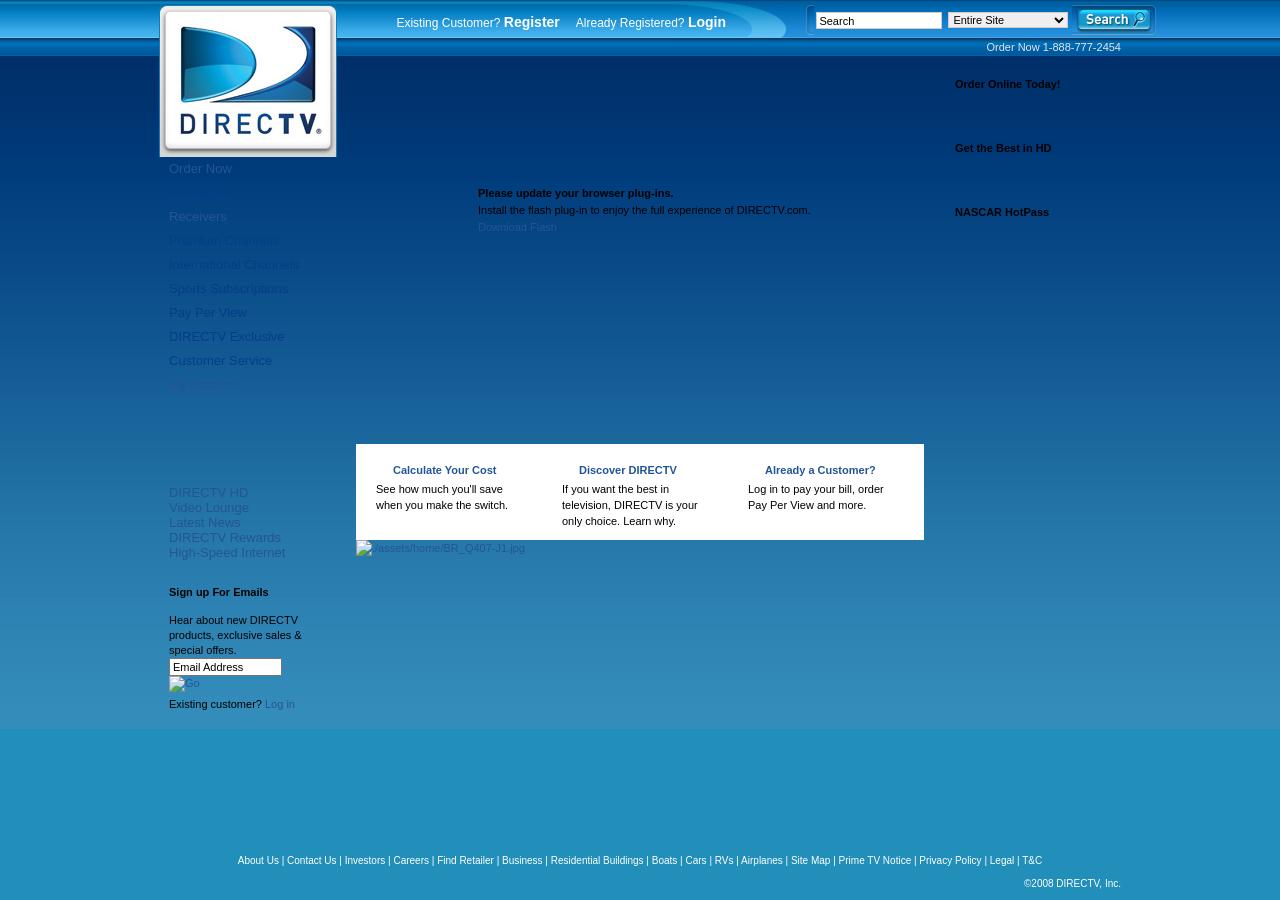
==== commit 734c7f97: "edits" ====
--- a/index.html
+++ b/index.html
@@ -70,7 +70,7 @@
 <input type="hidden" name="assetcount" value="5" />
 <input type="hidden" name="login" value="0" />
 <input type="hidden" name="home" value="0" />
-<input value="./DTVAPP/layout/component/topnav.html.searchForm" type="hidden" name="_DARGS"./></input></form><script type="text/javascript">
+<input value="./layout/component/topnav.html.searchForm" type="hidden" name="_DARGS"./></input></form><script type="text/javascript">
 <!--
 if (document.searchForm.searchText.value == '') {
 document.searchForm.searchText.value = 'Search';
@@ -161,7 +161,7 @@
 
 <div id="logoNav">
 <div id="logocontent">
-<a href="./DTVAPP/index.html"><img src="./leftnav/dtv_logo_3D.jpg"./></a>
+<a href="./index.html"><img src="./dtv_logo_3D.jpg"./></a>
 </div>
 </div>
 
@@ -1077,7 +1077,7 @@
 
 
 
-<div class="subNav"><a href="./DTVAPP/customer/faqPage.html?assetId=3330004">FAQ's</a></div>
+<div class="subNav"><a href="./customer/faqPage.html?assetId=3330004">FAQ's</a></div>
 
 
 
@@ -1144,7 +1144,7 @@
 
 
 
-<div class="subNav"><a href="./DTVAPP/mydirectv/ppv/order/orderPayPerView1.html">Order Now</a></div>
+<div class="subNav"><a href="./mydirectv/ppv/order/orderPayPerView1.html">Order Now</a></div>
 
 
 
@@ -1307,7 +1307,7 @@
 
 
 
-<div class="grandchildNav"><ul><li class="navListItem"><a href="./DTVAPP/equipment/demoInfo.html?assetId=1300001">Remote Control</a></li></ul></div>
+<div class="grandchildNav"><ul><li class="navListItem"><a href="./equipment/demoInfo.html?assetId=1300001">Remote Control</a></li></ul></div>
 
 
 
@@ -1368,42 +1368,42 @@
 
 
 
-<div class="grandchildNav"><ul><li class="navListItem"><a href="./DTVAPP/customer/faqPage.html?assetId=1100115">Basics</a></li></ul></div>
-
-
-
-
-<div class="grandchildNav"><ul><li class="navListItem"><a href="./DTVAPP/customer/faqPage.html?assetId=3290011">HD</a></li></ul></div>
-
-
-
-
-<div class="grandchildNav"><ul><li class="navListItem"><a href="./DTVAPP/customer/faqPage.html?assetId=1100116">Equipment</a></li></ul></div>
-
-
-
-
-<div class="grandchildNav"><ul><li class="navListItem"><a href="./DTVAPP/customer/faqPage.html?assetId=1300024">Programming</a></li></ul></div>
-
-
-
-
-<div class="grandchildNav"><ul><li class="navListItem"><a href="./DTVAPP/customer/faqPage.html?assetId=1300026">Sports</a></li></ul></div>
-
-
-
-
-<div class="grandchildNav"><ul><li class="navListItem"><a href="./DTVAPP/customer/faqPage.html?assetId=1300028">Tech Support</a></li></ul></div>
-
-
-
-
-<div class="grandchildNav"><ul><li class="navListItem"><a href="./DTVAPP/customer/faqPage.html?assetId=1300029">Using directv.com</a></li></ul></div>
-
-
-
-
-<div class="grandchildNav"><ul><li class="navListItem"><a href="./DTVAPP/customer/faqPage.html?assetId=1300021">Billing</a></li></ul></div>
+<div class="grandchildNav"><ul><li class="navListItem"><a href="./customer/faqPage.html?assetId=1100115">Basics</a></li></ul></div>
+
+
+
+
+<div class="grandchildNav"><ul><li class="navListItem"><a href="./customer/faqPage.html?assetId=3290011">HD</a></li></ul></div>
+
+
+
+
+<div class="grandchildNav"><ul><li class="navListItem"><a href="./customer/faqPage.html?assetId=1100116">Equipment</a></li></ul></div>
+
+
+
+
+<div class="grandchildNav"><ul><li class="navListItem"><a href="./customer/faqPage.html?assetId=1300024">Programming</a></li></ul></div>
+
+
+
+
+<div class="grandchildNav"><ul><li class="navListItem"><a href="./customer/faqPage.html?assetId=1300026">Sports</a></li></ul></div>
+
+
+
+
+<div class="grandchildNav"><ul><li class="navListItem"><a href="./customer/faqPage.html?assetId=1300028">Tech Support</a></li></ul></div>
+
+
+
+
+<div class="grandchildNav"><ul><li class="navListItem"><a href="./customer/faqPage.html?assetId=1300029">Using directv.com</a></li></ul></div>
+
+
+
+
+<div class="grandchildNav"><ul><li class="navListItem"><a href="./customer/faqPage.html?assetId=1300021">Billing</a></li></ul></div>
 
 
 </div>
@@ -1460,7 +1460,7 @@
 
 
 
-<div class="subNav"><a href="./DTVAPP/customer/downloadPage.html?assetId=1100066">System Manuals</a></div>
+<div class="subNav"><a href="./customer/downloadPage.html?assetId=1100066">System Manuals</a></div>
 
 
 
@@ -1501,11 +1501,11 @@
 
 
 
-<div class="topNav"><img src="./spacer.gif" alt="" width="160" height="3" /><a href="./DTVAPP/mydirectv/account/myAccount.html">My Account </a></div>
-
-</div>
-
-<div id="tvListingNav"><a href="./DTVAPP/epg/theGuide.html"><div class="tvListingButton"></div></a></div>
+<div class="topNav"><img src="./spacer.gif" alt="" width="160" height="3" /><a href="./mydirectv/account/myAccount.html">My Account </a></div>
+
+</div>
+
+<div id="tvListingNav"><a href="./epg/theGuide.html"><div class="tvListingButton"></div></a></div>
 <div class="clear">&nbsp;</div>
 
 <div id="newNav">
@@ -1524,7 +1524,7 @@
 <a href="./contentPage.html?assetId=3320009">DIRECTV Rewards</a><br/>
 
 
-<a href="./DTVAPP/discover/broadbandBundle.html">High-Speed Internet</a><br/>
+<a href="./discover/broadbandBundle.html">High-Speed Internet</a><br/>
 
 
 
@@ -1547,7 +1547,7 @@
 You have been added to our email list. For customized offers, tell us your preferences (optional).<br/><br/>
 <div align="center">
 <a href="#" onclick="return emailSignupPopup();"><img
-src="./common/btns/btn_20_update_preferences_off.gif" alt="Update Preferences"./></a>
+src="./btn_20_update_preferences_off.gif" alt="Update Preferences"./></a>
 </div>
 </ul>
 <ul id="validation">
@@ -1562,13 +1562,13 @@
 onfocus="if(this.value=='Email Address') this.value = ''"
 onblur="if(this.value=='') this.value = 'Email Address'"
 onkeypress="if(event.keyCode == 13){ saveEmail(); return false;};"./>
-&nbsp;<span id="load"><img src="./common/icons/ajax-loader.gif"./></span><span
+&nbsp;<span id="load"><img src="./ajax-loader.gif"./></span><span
 id="go"><a href="#" onClick="saveEmail();"><img
-src="./common/btns/btn_16_go_off.png" alt="Go"./></a></span>
+src="./btn_16_go_off.png" alt="Go"./></a></span>
 </form>
 </ul>
 <ul id="customers" style="font-size:11px;margin-top:5px;">
-Existing customer? <a href="./DTVAPP/mydirectv/account/myAccount.html">Log in</a>
+Existing customer? <a href="./mydirectv/account/myAccount.html">Log in</a>
 </ul>
 </div>
 <script type="text/javascript">
@@ -1625,13 +1625,13 @@
 <!-- each moduleHdr should have a matching moduleContent and moduleLink. example moduleHdr with id="hdr1" should have the same link as moduleContent with id="content1"
 and moduleLink with id="link1" -->
 <h2 class="mod" id="hdr1">
-<a href="./DTVAPP/wizard/buildYourSystem1.html?CMP=ILC-Q207-HPtext-Calculate">Calculate Your Cost</a>
+<a href="./wizard/buildYourSystem1.html?CMP=ILC-Q207-HPtext-Calculate">Calculate Your Cost</a>
 </h2>
 <h2 class="mod" id="hdr2">
 <a href="./contentPageNR.html?assetId=P4380050">Discover DIRECTV</a>
 </h2>
 <h2 class="mod" id="hdr3">
-<a href="./DTVAPP/login/loginProspect.html?CMP=ILC-Q207-HPtext-Customer">Already a Customer?</a>
+<a href="./login/loginProspect.html?CMP=ILC-Q207-HPtext-Customer">Already a Customer?</a>
 </h2>
 <div class="clear">&nbsp;</div>
 <div class="moduleContent mod" id="content1">
@@ -1704,10 +1704,10 @@
 
 <div id="containerFooter">
 <div id="footerNav">
-<div class="footerNavLeft"><img src="./footer/footer_left.gif" alt="" width="6" height="23" /></div>
+<div class="footerNavLeft"><img src="./footer_left.gif" alt="" width="6" height="23" /></div>
 <div class="footerNavContent">
 <a href="./secondaryIndex.html?assetId=1400007" class="linkGrey">About Us</a> |
-<a href="./DTVAPP/customer/howToReachUs.html" class="linkGrey">Contact Us</a> |
+<a href="./customer/howToReachUs.html" class="linkGrey">Contact Us</a> |
 <a href="http://phx.corporate-ir.net/phoenix.zhtml?c=127160&p=irol-IRHome" class="linkGrey">Investors</a> |
 <a href="./secondaryIndex.html?assetId=1400038" class="linkGrey">Careers</a> |
 <a href="./findRetailer.html?assetId=1400028" class="linkGrey">Find Retailer</a> |
@@ -1717,13 +1717,13 @@
 <a href="./contentPage.html?assetId=1200067" class="linkGrey">Cars</a> |
 <a href="./contentPage.html?assetId=1200070" class="linkGrey">RVs</a> |
 <a href="./contentPage.html?assetId=1400030" class="linkGrey">Airplanes</a> |
-<a href="./DTVAPP/sitemap/sitemapVisual.html" class="linkGrey">Site Map</a> |
+<a href="./sitemap/sitemapVisual.html" class="linkGrey">Site Map</a> |
 <a href="http://www.directvrebatesettlement.com/" class="linkGrey">Prime TV Notice</a> |
 <a href="./contentPage.html?assetId=P400044" class="linkGrey">Privacy Policy</a> |
 <a href="./secondaryIndex.html?assetId=P400036" class="linkGrey">Legal</a> |
 <a href="./contentPage.html?assetId=P500012" class="linkGrey">T&amp;C</a>
 </div>
-<div class="footerNavRight"><img src="./footer/footer_right.gif" alt="" width="6" height="23" /></div>
+<div class="footerNavRight"><img src="./footer_right.gif" alt="" width="6" height="23" /></div>
 </div>
 <div id="footerCopyright">&copy;2008 DIRECTV, Inc.</div>
 </div>
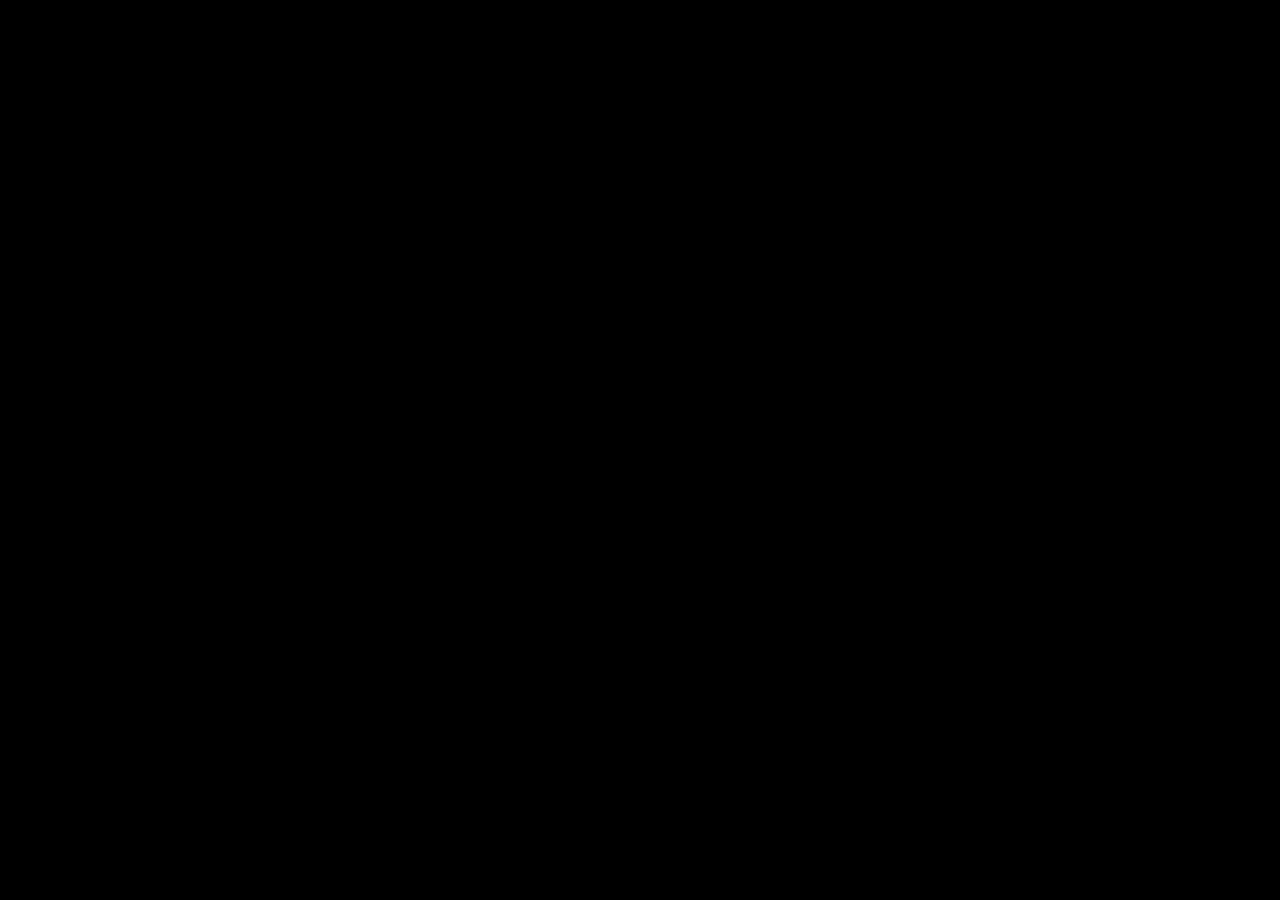
==== commit da3026cb: "ok now its tbs based" ====
--- a/index.html
+++ b/index.html
@@ -1,1801 +1,779 @@
-<!DOCTYPE html PUBLIC "-//W3C//DTD XHTML 1.0 Transitional//EN" "http://www.w3.org/TR/xhtml1/DTD/xhtml1-transitional.dtd">
-<html xmlns="http://www.w3.org/1999/xhtml">
+
+<!DOCTYPE html>
+<!--[if IE 8]> <html class="no-js lt-ie9 ie8" lang="en" itemscope itemtype="http://schema.org/WebPage""> <![endif]-->
+<!--[if IE 9]> <html class="no-js lt-ie9 ie9" lang="en" itemscope itemtype="http://schema.org/WebPage""> <![endif]-->
+<!--[if gt IE 9]><!--> <html class="no-js ie10plus" lang="en" itemscope itemtype="http://schema.org/WebPage"> <!--<![endif]-->
+<html lang="en">
 <head>
-<title>Good TV. Better TV. DIRECTV.</title>
-<meta http-equiv="Content-Type" content="text/html; charset=ISO-8859-1" />
-<meta name="MSSmartTagsPreventParsing" content="TRUE" />
-<meta name="autosize" content="off" />
-<meta name="description" content="" />
-<meta name="keywords" content="" />
-<link rel="icon" href="favicon.ico" type="image/x-icon" />
-<link rel="stylesheet" type="text/css" href="./public.css" />
-
-
-<script type="text/javascript" src="./prototype-concat.js"></script>
-<script type="text/javascript" src="./global.js"></script>
-<script type="text/javascript" src="./rollover.js"></script>
-<script type="text/javascript" src="./flashobject.js"></script>
-<script type="text/javascript" src="./mbox/mbox.js"></script>
+<meta name="google-site-verification" content="" />
+<link rel="canonical" href="http://www.tbs.com/">
+<link href="" rel="publisher" />
+<title>Watch Funny TV Shows and Movies on tbs</title>
+<meta name="description" content="Explore the best comedies on television at TBS.com! Don&amp;#039;t wait - watch your favorite very funny TV shows and movies any place, any time.">
+<meta name="keywords" content="comedy, watch TV, TBS, funny shows">
+<meta property="fb:admins" content="122534311112187" /> 
+<meta property="og:type" content="website" /> 
+<meta property="og:site_name" content="TBS" /> 
+<meta property="og:url" content="http://www.tbs.com" />
+<meta charset="UTF-8">
+<meta name="viewport" content="width=device-width, initial-scale=1.0, maximum-scale=1.0, minimum-scale=1.0, user-scalable=no, minimal-ui">
+<meta name="apple-mobile-web-app-capable" content="yes">
+<meta name="apple-touch-fullscreen" content="yes">
+<meta name="apple-mobile-web-app-capable" content="yes">
+<meta name="apple-touch-fullscreen" content="yes">
+<meta name="apple-mobile-web-app-status-bar-style" content="black">
+<link rel="icon" type="image/ico" href="/images/favicon-tbs.ico" />
+<link rel="apple-touch-startup-image" href="/images/splash.jpg">
+<link rel="apple-touch-icon" href="/images/TBSicon_Big.png">
+<link rel="shortcut icon" sizes="196x196" href="/images/TBSicon_Big.png">
+<link rel="shortcut icon" sizes="128x128" href="/images/TBSicon_Big.png">
+<script>
+(function() {
+if (window.location.hash.length>2) {
+var url = window.location.hash.substring(1);
+if (url.charAt(0)!=='/') {
+url += '/';
+}
+window.location.href = url;
+}
+}());
+</script>
+<style>
+#screen-splash {
+background-repeat:no-repeat;
+background-position:center; 
+background-color: black;
+position: fixed;
+z-index: 100000;
+top: 0;
+left: 0;
+right: 0;
+bottom: 0;
+}
+</style>
+<style>
+#screen-splash {
+background-image:url('/images/TBS_300x300.png'); 
+}
+</style>
+<link href="/bootstrap.min.css" rel="stylesheet"></link>
+<link href="/font-awesome.css" rel="stylesheet"></link>
+<link href="/fonts-tbs.css" rel="stylesheet"></link>
+<link href="/tbs.css" rel="stylesheet"></link>
+<script>
+window.siteDefaults = {
+name: 'TBS',
+liveLoc: 'watchtbs',
+defaultTitle: 'Watch TV Shows and Movies on tbs',
+serviceDomain: 'http://www.tbs.com/service',
+splash: {
+web: '/images/tbs-logo.json?v=4',
+mobile: '/images/tbs-logo-mobile.json?v=4'
+}, 
+feeds: {
+kindle: 'http://www.amazon.com/Turner-Entertainment-Networks-WATCH-Kindle/dp/B00BI60DMU',
+androidTablet: 'https://play.google.com/store/apps/details?id=com.turner.tbs',
+androidPhone: 'https://play.google.com/store/apps/details?id=com.turner.tbs.android.networkapp&hl=en',
+ipadStore: 'itms://itunes.apple.com/us/app/watch-tbs-for-ipad/id462780547?mt=8',
+ipadProtocol: 'tbsapp://open',
+iphoneStore: 'itms://itunes.apple.com/us/app/watch-tbs/id385618916?mt=8',
+iphoneProtocol: 'tbsiphone://open'
+},
+liveTV: {
+ssidEast: 'tbs.com_desktop_live_east',
+ssidWest: 'tbs.com_desktop_live_west',
+videoFeedEast: 1020219,
+videoFeedWest: 1020220 
+}
+}; 
+</script>
+<script type="text/javascript" src="http://cdn.gigya.com/js/socialize.js?apiKey=3_zdxBboMaaZXArHl2Y_hTTXId-N86KpYljdRIGubrW9VFGumK72whdb4GAVn8sjpj"> 
+{
+autoLogin: true,
+siteName: 'tbs.com',
+sessionExpiration: -2,
+enabledProviders: 'facebook,twitter,googleplus,google,linkedin,yahoo,microsoft,aol'
+}
+</script>
+<script type="text/javascript" src="/modernizr.js"></script>
+<!--[if lt IE 9]>
+<script src="http://i.cdn.turner.com/v5cache/TBS/js/html5shiv.js"></script>
+<script src="/respond.js"></script>
+<![endif]-->
+<script type="text/javascript" src='http://i.cdn.turner.com/analytics/tbs/ais.js'></script>
+<script type="text/javascript" src='http://i.cdn.turner.com/ads/tbs/adfuel.js'></script>
+<script>
+/* Snippets in ad_controller reused here since they are used in our code */
+var viewport_width = window.innerWidth || document.documentElement.offsetWidth || document.documentElement.clientWidth || document.body.clientWidth,
+ad_page_mode = "TABLET_OR_DESKTOP";
+if (viewport_width < 601){
+ad_page_mode = "MOBILE"
+}
+force_new_cnnad_transactionID = function(){};
+/* End snippets */
+</script>
 </head>
-<body onunload="killFlash();">
-<!-- homeLayout.html -->
-<div id="containerMain">
-
-
-<script type="text/javascript">
-// initialize the promo, initializePromo only after page is loaded - DO NOT REMOVE
-Event.observe(window, 'load', initializePromo, false);
-
+<body>
+<!-- Modal -->
+<div class="modal fade" id="modal-insert" tabindex="-1" role="dialog" aria-labelledby="myModalLabel" aria-hidden="true">
+<div class="modal-dialog">
+<div class="modal-content">
+<div class="modal-header">
+<button type="button" class="close" data-dismiss="modal" aria-hidden="true">
+<span class="glyphicon glyphicon-remove-sign white"></span>
+</button>
+</div>
+<div id="modal-page"></div>
+</div>
+<!-- /.modal-content -->
+</div>
+<!-- /.modal-dialog -->
+</div>
+<!-- /.modal -->
+<!-- Wrap all page content here -->
+<div id="wrap">
+<!-- Google Tag Manager --> 
+<noscript><iframe src="//www.googletagmanager.com/ns.html?id=GTM-NL2442"
+height="0" width="0" style="display:none;visibility:hidden"></iframe></noscript>
+<script>(function(w,d,s,l,i){w[l]=w[l]||[];w[l].push({'gtm.start':
+new Date().getTime(),event:'gtm.js'});var f=d.getElementsByTagName(s)[0],
+j=d.createElement(s),dl=l!='dataLayer'?'&l='+l:'';j.async=true;j.src=
+'//www.googletagmanager.com/gtm.js?id='+i+dl;f.parentNode.insertBefore(j,f);
+})(window,document,'script','dataLayer','GTM-NL2442');</script>
+<!-- End Google Tag Manager -->
+<div id="screen-splash"></div>
+<div id="modal-back-btn"></div>
+<!-- Modal -->
+<div class="modal fade" id="mobile-app-dialog" tabindex="-1" role="dialog" aria-hidden="true">
+<!-- <div class="transparent-overlay"></div> -->
+<div class="modal-dialog">
+<div class="modal-content">
+<div class="modal-header">
+<button type="button" class="close" data-dismiss="modal" aria-hidden="true">
+</button>
+</div>
+<div class="row">
+<div class="content-wrapper">
+<a class='download'>
+<div class="text">Want to watch episodes, movies, and live TV?</div>
+<div class="watch-on-app">
+<div>Watch on the App</div>
+</div>
+</a>
+</div>
+</div>
+</div>
+</div>
+</div>
+<!-- /.modal -->
+<!-- Modal -->
+<div class="modal fade" id="welcome-dialog" tabindex="-1" role="dialog" aria-hidden="true">
+<!-- <div class="transparent-overlay"></div> -->
+<div class="modal-dialog">
+<div class="modal-content">
+<div class="modal-header">
+<button type="button" class="close" data-dismiss="modal" aria-hidden="true">
+</button>
+</div>
+<div class="welcome-content container-fluid">
+<div class="row">
+<div class="top col-xs-12">
+<div class="hdr1">For the best experience ...</div>
+<div class="subhdr1"><div class="createlink create">Create a Profile</div> to access these convenient features. (It only takes seconds.)</div>
+</div>
+<div class="midleft col-xs-6 col-sm-7 col-lg-7" > 
+<div class="items">
+<div class="item">Resume episodes and movies across multiple devices</div>
+<div class="item">Track your viewing history</div>
+<div class="item last">Receive email updates on new features</div>
+</div>
+<span class="bigview">
+<div class="legaltxt">By using this site, you agree to TBS's updated <span class="termslink">Terms of Use</span> and <span class="privacylink">Privacy Policy</span>.</div> 
+<div class="create-profile">
+<div class="create create-button"><span>Create a profile</span></div>
+<div class="later cancel">I'll do this later</div>
+</div>
+</span>
+</div>
+<div class="midright col-xs-12 col-sm-5 col-lg-5"><img data-standard="/images/welcome-tbs.png" data-retina="/images/welcome-tbs-retina.png" class="loadimage" /></div>
+<span class="smallview">
+<div class="bottom col-xs-12">
+<div class="legaltxt">By using this site, you agree to TBS's updated <span class="termslink">Terms of Use</span> and <span class="privacylink">Privacy Policy</span>.</div> 
+<div class="create-profile">
+<div class="create create-button"><span>Create a profile</span></div>
+<div class="later cancel">I'll do this later</div>
+</div>
+</div>
+</span>
+</div>
+</div>
+</div>
+</div>
+</div>
+<!-- /.modal -->
+<!-- Modal -->
+<div class="modal fade" id="continue-watching-dialog" tabindex="-1" role="dialog" aria-hidden="true">
+<!-- <div class="transparent-overlay"></div> -->
+<div class="modal-dialog">
+<div class="modal-content">
+<div class="modal-header">
+<button type="button" class="close" data-dismiss="modal" aria-hidden="true"></button>
+</div>
+<div class="col-sm-3"></div>
+<div class="col-sm-6">
+<h1>Want to finish later?</h1>
+<p>You can continue watching this video later.</p>
+<p>Just <span class="create-profile">Create a profile</span> and we'll remember where you stopped.</p>
+<button class="btn logIn">Create a profile</button><br>
+<input type="checkbox" id="hide-watch-later"><p class="hide-watch-later"> Don't show me this message again.</p>
+</div>
+<div class="col-sm-3"></div>
+</div>
+</div>
+</div>
+<!-- /.modal -->
+<!-- Modal -->
+<div class="modal fade" id="mobile-360video-dialog" tabindex="-1" role="dialog" aria-hidden="true">
+<!-- <div class="transparent-overlay"></div> -->
+<div class="modal-dialog">
+<div class="modal-content">
+<div class="modal-header">
+<button type="button" class="close" data-dismiss="modal" aria-hidden="true">
+</button>
+</div>
+<div class="row">
+<div class="content-wrapper">
+<a class='download'>
+<div class="text">To enjoy this experience on your mobile device, you'll need the</div>
+<div class="watch-360-app">
+<div>im360 App</div>
+</div>
+</a>
+</div>
+</div>
+</div>
+</div>
+</div>
+<!-- /.modal -->
+<!--
+BEGINNING OF HEADER COMPONENT
+-->
+<header>
+<nav>
+<div class="navbar navbar-inverse navbar-static-top" role="navigation" id="mainnav">
+<div class="container">
+<div class="navbar-header">
+<button type="button" class="navbar-toggle" data-toggle="collapse" data-target=".navbar-collapse">
+<span class="sr-only">Toggle navigation</span>
+<span class="icon-bar"></span>
+<span class="icon-bar"></span>
+<span class="icon-bar"></span>
+</button>
+<a pageId="page-landing" class="navbar-brand" href="/">
+<div class="main-logo"></div>
+</a>
+<a id="TNT-Switch" class="navbar-brand" href="http://www.tntdrama.com">
+<div class="main-logo-alt"></div>
+</a>
+</div>
+<!-- sign in area -->
+<div class="signin-wrapper">
+<div class="mvpd-logged-out tn-hidden">
+<a style="visibility:hidden;" data-toggle="tooltip" data-placement="bottom" title="Log in to view videos" href="#">Sign in to Watch TBS</a>
+</div>
+<div class="mvpd-logged-in tn-hidden" >
+<div class="co-branding"><div class="att"></div></div>
+<div class="user-info"><div></div></div>
+</div>
+<div data-toggle="tooltip" data-placement="bottom" title="Create a profile" class='gigya-login visible-logged-out logIn' href="#">My Profile</div>
+<div data-toggle="tooltip" data-placement="bottom" title="Edit the current user profile" class='editProfile tn-hidden'></div>
+<!-- <div data-toggle="tooltip" data-placement="bottom" title="Log Out" class='visible-logged-in logOut tn-hidden' href="#">
+<span class="glyphicon glyphicon-log-out"></span>
+</div> -->
+</div>
+<!-- /sign in area -->
+<div id="navmain" class="navbar-collapse collapse no-transition">
+<!-- 
+we will give identifying classes to each list item based on a required field in team site 
+(navitem-fieldvalue) to be used for custom css selection
+-->
+<ul class="slides nav navbar-nav navbar-right">
+<li class="navitem-shows"><a itemscope itemtype="http://schema.org/TVEpisode" itemprop="url" data-toggle="tooltip" data-placement="bottom" title="Shows Page" pageId="page-shows" href="/shows/"><span itemprop="name">Shows</span></a>
+</li>
+<li class="navitem-movies"><a itemscope itemtype="http://schema.org/TVEpisode" itemprop="url" data-toggle="tooltip" data-placement="bottom" title="Movies Page" pageId="page-movies" href="/movies/"><span itemprop="name">Movies</span></a>
+</li>
+<li class="navitem-live-tv"><a itemscope itemtype="http://schema.org/TVEpisode" itemprop="url" data-toggle="tooltip" data-placement="bottom" title="Watch Page" pageId="page-livetv" href="/watchtbs/"><span itemprop="name">Live TV</span></a>
+</li>
+<li class="navitem-schedule"><div itemscope itemtype="http://schema.org/TVEpisode" itemprop="url" data-toggle="tooltip" data-placement="bottom" title="Schedule Page" pageId="page-schedule"><span itemprop="name">Schedule</span></div>
+</li>
+<!--
+<li class="navitem-log-in"><a data-toggle="tooltip" data-placement="bottom" title="Log in to view videos" class="visible-logged-out logIn" href="#" data-toggle1="modal" data-target1="#login"><span>Log In</span></a>
+</li>
+-->
+<li class="hidden-xs navitem-glyphicon-search">
+<a title="Search" modal='1' href="/search.html" pageId="page-search">
+<span class="glyphicon glyphicon-search"></span>
+</a>
+</li>
+<li class="hidden-xs navitem-help"><a title="Help" href="/help.html" modal='1' pageId="page-help"><span>?</span></a></li>
+<li class="visible-xs navitem-search"><a title="Search" href="/search.html" modal='1' pageId="page-search"><span>Search</span></a></li>
+<li class="visible-xs navitem-help"><a title="Help" href="/help.html" modal='1' pageId="page-help"><span>Help</span></a></li>
+<li class="visible-xs navitem-login visible-logged-out"><a title="Profile access" href="#" modal='1' class="gigya-login logIn"><span>My Profile</span></a></li>
+<li class="visible-xs visible-logged-in"><a title="Edit the current user profile" href="#" class="editProfile noupdate">My Profile</a></li>
+<li class="visible-xs navitem-legal"><a title="Legal" href="/legal.html" modal='1' pageId="page-legal"><span>Legal</span></a></li>
+</ul>
+</div>
+<!--/.navbar-collapse -->
+</div>
+</div>
+</nav>
+</header> 
+<!--
+END OF HEADER COMPONENT
+-->
+<span id="headerAds">
+<div class="banner_ad shows_top">
+<div data-ad-wrapper="yes" class="" data-load-event-type="onLoad" id="myad-top-shows-ad" >
+<div id="ad_mod_2a4db4c88" data-src="http://i.cdn.turner.com/ads/tbs/singles/tbs_shows_main.js" class="epicAd"></div>
+</div>
+</div>
+<div class="banner_ad schedule_top">
+<div data-ad-wrapper="yes" class="" data-load-event-type="onLoad" id="myad-top-shows-ad" >
+<div id="ad_mod_7584803aa" data-src="http://i.cdn.turner.com/ads/tbs/singles/tbs_schedule.js" class="epicAd"></div>
+</div>
+</div>
+<div class="banner_ad home_top">
+<div data-ad-wrapper="yes" class="" data-load-event-type="onLoad" id="myad-top-home-ad" >
+<div id="ad_mod_91c2ae5ba" data-src="http://i.cdn.turner.com/ads/tbs/singles/tbs_homepage_mobile.js" class="epicAd"></div>
+</div>
+</div>
+</span>
+<!-- 
+div#page-landing is the div where the main landing content will be loaded into
+this should be the whole carousel
+-->
+<div class="page maincarousel carousel-loading" id="page-landing">
+<!-- <div class="ad-wide-banner-mirror"></div> -->
+<div class="ad-wide-banner">
+<div class='bg'></div>	
+<div data-ad-wrapper="yes" class="" data-load-event-type="onLoad" id="myad-top-homepage-ad" data-ad-parameters='{&#034;pageHeightLimit&#034;: 485, &#034;pageWidthLimit&#034;: 970}'>
+<div id="ad_mod_ab6c8a786" data-src="http://i.cdn.turner.com/ads/tbs/singles/tbs_homepage.js" class="epicAd"></div>
+</div>
+<div data-ad-wrapper="yes" class="ad1x1" data-load-event-type="onLoad" id="myad-top-homepage-ad-2" >
+<div id="ad_mod_81f588687" data-src="http://i.cdn.turner.com/ads/tbs/singles/tbs_homepage_page.js" class="epicAd"></div>
+</div>
+</div>
+<div class="carousel">
+<div class="item">
+<div data-id="main" itemscope itemtype="http://schema.org/TVEpisode" >	
+<span data-id="vars"
+spotLightInd=""
+titleId="2030111"
+isPlayable="true"
+isLink="false"
+devOnly=""
+contentTypeId="701"
+special=""
+avail="Expiring in days">
+</span>
+<p data-id="tile-header"><span itemprop="partOfTVSeries" itemscope itemtype="http://schema.org/TVSeries"><span itemprop="name">GROUND FLOOR</span></span></p>
+<p data-id="tv-rating"><span itemprop="aggregateRating" itemscope itemtype="http://schema.org/AggregateRating" itemtype="http://schema.org/TVSeason"><span itemprop="ratingValue">TV-14-DL</span></span></p>
+<p data-id="tile-sub-header"><span itemprop="name">All New Tuesday at 10/9c</span></p>
+<h2 data-id="title"><span itemprop="name">SPACE INVADER</span></h2>
+<img itemprop="thumnail" data-id="img" data-standard="http://i.cdn.turner.com/v5cache/TBS/Images/Dynamic/i476/gf-s2e3-712x616-712x616_120920140106.jpg" data-retina="http://i.cdn.turner.com/v5cache/TBS/Images/Dynamic/i476/gf-s2e3-712x616-712x616_120920140106.jpg" alt="Ground Floor" width="0" height="0"/>
+<p data-id="season"><span itemprop="partOfSeason" itemscope itemtype="http://schema.org/TVSeason"><span itemprop="seasonNumber">2</span></span></p>
+<p data-id="ep"><span itemprop="episodeNumber">3</span></p>
+<p data-id="descr"><span itemprop="description">When Brody gets his first ground floor paycheck he gets the sticker shock of his life. In an effort to downsize, he gives up his apartment and crashes with Jenny. But when crashing feels a lot like living together, Jenny freaks out. Normally Brody would turn to Mansfield for advice, but his boss has made it clear that this time he is on his own. Harvard and Derrick bet they know how to stretch their modest ground floor pay further than Brody.</span></p>
+<p data-id="duration"><span itemprop="video" itemscope itemtype="http://schema.org/VideoObject"><span itemprop="duration">1260</span></span></p>
+<a itemprop="url" data-id="video-href" href="/videos/ground-floor/season-2/episode-3/space-invader.html" title="Ground Floor">Play</a>
+<a itemprop="url" data-id="info-href" href="/shows/ground-floor/season-2/episode-3/space-invader.html" title="Ground Floor Details">More</a>
+</div>	
+</div>
+<div class="item">
+<div data-id="main" itemscope itemtype="http://schema.org/TVEpisode">	
+<span data-id="vars"
+spotLightInd=""
+titleId="2004405"
+isPlayable="true"
+isLink="false"
+devOnly=""
+contentTypeId="701"	
+special=""
+avail="">
+</span>
+<p data-id="tile-header"><span itemprop="name">COUGAR TOWN</span></p>
+<p data-id="tv-rating"><span itemprop="aggregateRating" itemscope itemtype="http://schema.org/AggregateRating" itemtype="http://schema.org/TVSeason"><span itemprop="ratingValue">TV-14-DLS</span></span></p>
+<p data-id="tile-sub-header"><span itemprop="name">Watch All of Season Five</span></p>
+<h2 data-id="title"><span itemprop="name">LEARNING TO FLY</span></h2>
+<img itemprop="thumbnail" data-id="img" data-standard="http://i.cdn.turner.com/v5cache/TBS/Images/Dynamic/i478/ct-s5e05-712x400_121820140221.jpg" data-retina="http://i.cdn.turner.com/v5cache/TBS/Images/Dynamic/i478/ct-s5e05-712x400_121820140221.jpg" alt="Cougar Town" width="0" height="0"/>
+<p data-id="season"><span itemprop="partOfSeason" itemscope itemtype="http://schema.org/TVSeason"><span itemprop="seasonNumber">5</span></span></p>
+<p data-id="ep"><span itemprop="episodeNumber">6</span></p>
+<p data-id="descr"><span itemprop="description">Laurie teaches Jules the rules of karma after Jules lies to customers at the annual cul-de-sac yard sale. Andy uses some of his new yard sale purchases to test Ellie after they make a bet that she can&#039;t refrain from being snarky for one day. Meanwhile, Bobby must overcome his fear of roller coasters to fulfill his grandfather&#039;s dying wish.</span></p>
+<p data-id="duration"><span itemprop="video" itemscope itemtype="http://schema.org/VideoObject"><span itemprop="duration">1240</span></span></p>
+<a itemprop="url" data-id="video-href" href="/videos/cougar-town/season-5/episode-6/learning-to-fly.html" title="Cougar Town">Play</a>
+<a itemprop="url" data-id="info-href" href="/shows/cougar-town/season-5/episode-6/learning-to-fly.html" title="Cougar Town Details">More</a>
+</div>
+<ul data-id="secondaries" itemscope itemtype="http://schema.org/TVEpisode">
+<li>
+<span data-id="vars"
+spotLightInd=""
+titleId="2004406"
+isPlayable="true"
+isLink="false"
+contentTypeId="701"	
+special=""
+avail="Expiring in days">
+</span>
+<h2 data-id="title"><span itemprop="name">TIME TO MOVE ON</span></h2>
+<img itemprop="thumbnail" data-id="img" data-standard="http://i.cdn.turner.com/v5cache/TBS/Images/Dynamic/i478/ct-s5e06-350x204_121820140223.jpg" data-retina="http://i.cdn.turner.com/v5cache/TBS/Images/Dynamic/i478/ct-s5e06-350x204_121820140223.jpg" alt="Time to Move On" width="0" height="0"/>
+<p data-id="season"><span itemprop="partOfSeason" itemscope itemtype="http://schema.org/TVSeason"><span itemprop="seasonNumber">5</span></span></p>
+<p data-id="ep"><span itemprop="episodeNumber">7</span></p>
+<p data-id="descr"><span itemprop="description">With Travis graduating college in a few months, Jules starts to worry about his job prospects with an art degree. Laurie and Ellie pose as a lesbian couple in a desperate effort to get Stan into a fancy new school. Meanwhile, Andy insists on making a cat video with the guys for Bro-day.</span></p>
+<p data-id="duration"><span itemprop="video" itemscope itemtype="http://schema.org/VideoObject"><span itemprop="duration">1241</span></span></p>
+<a itemprop="url" data-id="video-href" href="/videos/cougar-town/season-5/episode-7/time-to-move-on.html" title="Time to Move On Chicken">Play</a>
+<a itemprop="url" data-id="info-href" href="/shows/cougar-town/season-5/episode-7/time-to-move-on.html" title="Time to Move On Details">More</a>
+</li>
+<li>
+<span data-id="vars"
+spotLightInd=""
+titleId="2004407"
+isPlayable="true"
+isLink="false"
+contentTypeId="701"	
+special=""
+avail="Expiring in days">
+</span>
+<h2 data-id="title"><span itemprop="name">MYSTERY OF LOVE</span></h2>
+<img itemprop="thumbnail" data-id="img" data-standard="http://i.cdn.turner.com/v5cache/TBS/Images/Dynamic/i479/ct-s5e07-350x204_121820141132.jpg" data-retina="http://i.cdn.turner.com/v5cache/TBS/Images/Dynamic/i479/ct-s5e07-350x204_121820141132.jpg" alt="Cold Justice" width="0" height="0"/>
+<p data-id="season"><span itemprop="partOfSeason" itemscope itemtype="http://schema.org/TVSeason"><span itemprop="seasonNumber">5</span></span></p>
+<p data-id="ep"><span itemprop="episodeNumber">8</span></p>
+<p data-id="descr"><span itemprop="description">After Travis and Laurie have Jules and Grayson over for a sophisticated brunch, Jules attempts to prove that she and Grayson are the better couple. Andy plans a beach day for Stan so he will be considered a fun dad. Meanwhile, Tom helps Ellie finish a teen novel she started writing years ago.</span></p>
+<p data-id="duration"><span itemprop="video" itemscope itemtype="http://schema.org/VideoObject"><span itemprop="duration">1241</span></span></p>
+<a itemprop="url" data-id="video-href" href="/videos/cougar-town/season-5/episode-8/mystery-of-love.html" title="Time to Move On">Play</a>
+<a itemprop="url" data-id="info-href" href="/shows/cougar-town/season-5/episode-8/mystery-of-love.html" title="Time to Move On Details">More</a>
+</li>
+</ul>
+</div>
+<div class="item">
+<div data-id="main" itemscope itemtype="http://schema.org/TVEpisode">	
+<span data-id="vars"
+spotLightInd=""
+titleId="2006365"
+isPlayable="true"
+isLink="false"
+devOnly=""
+contentTypeId="701"	
+special=""
+avail="">
+</span>
+<p data-id="tile-header"><span itemprop="name">KING OF THE NERDS</span></p>
+<p data-id="tv-rating"><span itemprop="aggregateRating" itemscope itemtype="http://schema.org/AggregateRating" itemtype="http://schema.org/TVSeason"><span itemprop="ratingValue">TV-14-DL</span></span></p>
+<p data-id="tile-sub-header"><span itemprop="name">Watch the Whole Second Season</span></p>
+<h2 data-id="title"><span itemprop="name">IN SEARCH OF A KING</span></h2>
+<img itemprop="thumbnail" data-id="img" data-standard="http://i.cdn.turner.com/v5cache/TBS/Images/Dynamic/i478/kotn-s2e1-800x450-712x400_121520141141.jpg" data-retina="http://i.cdn.turner.com/v5cache/TBS/Images/Dynamic/i478/kotn-s2e1-800x450-712x400_121520141141.jpg" alt="King of the Nerds" width="0" height="0"/>
+<p data-id="season"><span itemprop="partOfSeason" itemscope itemtype="http://schema.org/TVSeason"><span itemprop="seasonNumber">2</span></span></p>
+<p data-id="ep"><span itemprop="episodeNumber">1</span></p>
+<p data-id="descr"><span itemprop="description">A new, amazing set of Nerds settle into a bigger and better Nerdvana to compete in the ultimate quest to be crowned King Of The Nerds and win $100,000.</span></p>
+<p data-id="duration"><span itemprop="video" itemscope itemtype="http://schema.org/VideoObject"><span itemprop="duration">2488</span></span></p>
+<a itemprop="url" data-id="video-href" href="/videos/king-of-the-nerds/season-2/episode-1/in-search-of-a-king.html" title="King of the Nerds">Play</a>
+<a itemprop="url" data-id="info-href" href="/shows/king-of-the-nerds/season-2/episode-1/in-search-of-a-king.html" title="King of the Nerds Details">More</a>
+</div>
+<ul data-id="secondaries" itemscope itemtype="http://schema.org/TVEpisode">
+<li>
+<span data-id="vars"
+spotLightInd=""
+titleId="2006366"
+isPlayable="true"
+isLink="false"
+contentTypeId="701"	
+special=""
+avail="Expiring in days">
+</span>
+<h2 data-id="title"><span itemprop="name">WEIRD ... SCIENCE?</span></h2>
+<img itemprop="thumbnail" data-id="img" data-standard="http://i.cdn.turner.com/v5cache/TBS/Images/Dynamic/i478/kotn-s2e2-800x450-350x204_121520141141.jpg" data-retina="http://i.cdn.turner.com/v5cache/TBS/Images/Dynamic/i478/kotn-s2e2-800x450-350x204_121520141141.jpg" alt="Weird ... Science?" width="0" height="0"/>
+<p data-id="season"><span itemprop="partOfSeason" itemscope itemtype="http://schema.org/TVSeason"><span itemprop="seasonNumber">2</span></span></p>
+<p data-id="ep"><span itemprop="episodeNumber">2</span></p>
+<p data-id="descr"><span itemprop="description">The Nerds discover their war rooms and put their knowledge of science to the test. But what will guest judges Bill Nye, Mayim Bialik and Blake Marggraff think of their explosive experiments? The game intensifies.</span></p>
+<p data-id="duration"><span itemprop="video" itemscope itemtype="http://schema.org/VideoObject"><span itemprop="duration">2489</span></span></p>
+<a itemprop="url" data-id="video-href" href="/videos/king-of-the-nerds/season-2/episode-2/weird-science.html" title="Weird ... Science? Chicken">Play</a>
+<a itemprop="url" data-id="info-href" href="/shows/king-of-the-nerds/season-2/episode-2/weird-science.html" title="Weird ... Science? Details">More</a>
+</li>
+<li>
+<span data-id="vars"
+spotLightInd=""
+titleId="2006367"
+isPlayable="true"
+isLink="false"
+contentTypeId="701"	
+special=""
+avail="Expiring in days">
+</span>
+<h2 data-id="title"><span itemprop="name">TO LARP OR NOT TO LARP</span></h2>
+<img itemprop="thumbnail" data-id="img" data-standard="http://i.cdn.turner.com/v5cache/TBS/Images/Dynamic/i478/kotn-s2e3-800x450-350x204_121520141142.jpg" data-retina="http://i.cdn.turner.com/v5cache/TBS/Images/Dynamic/i478/kotn-s2e3-800x450-350x204_121520141142.jpg" alt="Cold Justice" width="0" height="0"/>
+<p data-id="season"><span itemprop="partOfSeason" itemscope itemtype="http://schema.org/TVSeason"><span itemprop="seasonNumber">2</span></span></p>
+<p data-id="ep"><span itemprop="episodeNumber">3</span></p>
+<p data-id="descr"><span itemprop="description">While preparing for the LARP (live-action role play) Nerd War, one nerd&#039;s antics begin to tear his team apart. Can they come together in time to wow guest judges Jon Heder, Yaya Han and Kevin Sorbo? &#034;Mighty Mike&#034; Michael Murga and &#034;Wee Matt&#034; Matt McCarthy guest star.</span></p>
+<p data-id="duration"><span itemprop="video" itemscope itemtype="http://schema.org/VideoObject"><span itemprop="duration">2493</span></span></p>
+<a itemprop="url" data-id="video-href" href="/videos/king-of-the-nerds/season-2/episode-3/to-larp-or-not-to-larp.html" title="Weird ... Science?">Play</a>
+<a itemprop="url" data-id="info-href" href="/shows/king-of-the-nerds/season-2/episode-3/to-larp-or-not-to-larp.html" title="Weird ... Science? Details">More</a>
+</li>
+</ul>
+</div>
+<div class="item">
+<div data-id="main" itemscope itemtype="http://schema.org/TVEpisode" >	
+<span data-id="vars"
+spotLightInd=""
+titleId="844903"
+isPlayable="true"
+isLink="false"
+devOnly=""
+contentTypeId="701"
+special=""
+avail="Expiring in days">
+</span>
+<p data-id="tile-header"><span itemprop="partOfTVSeries" itemscope itemtype="http://schema.org/TVSeries"><span itemprop="name">THE BIG BANG THEORY</span></span></p>
+<p data-id="tv-rating"><span itemprop="aggregateRating" itemscope itemtype="http://schema.org/AggregateRating" itemtype="http://schema.org/TVSeason"><span itemprop="ratingValue">TV-14-DL</span></span></p>
+<p data-id="tile-sub-header"><span itemprop="name">Watch It Online</span></p>
+<h2 data-id="title"><span itemprop="name">THE PROTON RESURGENCE</span></h2>
+<img itemprop="thumnail" data-id="img" data-standard="http://i.cdn.turner.com/v5cache/TBS/Images/Dynamic/i459/bbt-s6e16-712x616_092220140254.jpg" data-retina="http://i.cdn.turner.com/v5cache/TBS/Images/Dynamic/i459/bbt-s6e16-712x616_092220140254.jpg" alt="The Big Bang Theory" width="0" height="0"/>
+<p data-id="season"><span itemprop="partOfSeason" itemscope itemtype="http://schema.org/TVSeason"><span itemprop="seasonNumber">6</span></span></p>
+<p data-id="ep"><span itemprop="episodeNumber">22</span></p>
+<p data-id="descr"><span itemprop="description">When Sheldon and Leonard learn their favorite TV scientist is available to hire, they seek to do so. Howard and Bernadette are tasked with watching Raj&#039;s dog.</span></p>
+<p data-id="duration"><span itemprop="video" itemscope itemtype="http://schema.org/VideoObject"><span itemprop="duration">1228</span></span></p>
+<a itemprop="url" data-id="video-href" href="/videos/the-big-bang-theory/season-6/episode-22/the-proton-resurgence.html" title="The Big Bang Theory">Play</a>
+<a itemprop="url" data-id="info-href" href="/shows/the-big-bang-theory/season-6/episode-22/the-proton-resurgence.html" title="The Big Bang Theory Details">More</a>
+</div>	
+</div>
+<div class="item">
+<div data-id="main" itemscope itemtype="http://schema.org/TVEpisode" >	
+<span data-id="vars"
+spotLightInd=""
+titleId="1410379"
+isPlayable="true"
+isLink="false"
+devOnly=""
+contentTypeId="37"
+special=""
+avail="Expiring in days">
+</span>
+<p data-id="tile-header"><span itemprop="partOfTVSeries" itemscope itemtype="http://schema.org/TVSeries"><span itemprop="name">COUGAR TOWN</span></span></p>
+<p data-id="tv-rating"><span itemprop="aggregateRating" itemscope itemtype="http://schema.org/AggregateRating" itemtype="http://schema.org/TVSeason"><span itemprop="ratingValue"></span></span></p>
+<p data-id="tile-sub-header"><span itemprop="name">Returning Tuesday, Jan. 6 at 10:30/9:30c</span></p>
+<h2 data-id="title"><span itemprop="name">ONE MORE SEASON</span></h2>
+<img itemprop="thumnail" data-id="img" data-standard="http://i.cdn.turner.com/v5cache/TBS/Images/Dynamic/i470/ct_s6_musicvideo-712x616_110620140322.jpg" data-retina="http://i.cdn.turner.com/v5cache/TBS/Images/Dynamic/i470/ct_s6_musicvideo-712x616_110620140322.jpg" alt="Cougar Town" width="0" height="0"/>
+<p data-id="season"><span itemprop="partOfSeason" itemscope itemtype="http://schema.org/TVSeason"><span itemprop="seasonNumber"></span></span></p>
+<p data-id="ep"><span itemprop="episodeNumber"></span></p>
+<p data-id="descr"><span itemprop="description">Cougar Town is back for a sixth and final season, starting Tuesday, Jan. 6 at 10:30/9:30c!</span></p>
+<p data-id="duration"><span itemprop="video" itemscope itemtype="http://schema.org/VideoObject"><span itemprop="duration">174</span></span></p>
+<a itemprop="url" data-id="video-href" href="/videos/cougar-town/season-1/extras/1410379/one-more-season.html" title="Cougar Town">Play</a>
+<a itemprop="url" data-id="info-href" href="/videos/cougar-town/season-1/extras/1410379/one-more-season.html" title="Cougar Town Details">More</a>
+</div>	
+</div>
+<div class="item">
+<div data-id="main" itemscope itemtype="http://schema.org/TVEpisode" >	
+<span data-id="vars"
+spotLightInd=""
+titleId="1390086"
+isPlayable="true"
+isLink="false"
+devOnly=""
+contentTypeId="37"
+special=""
+avail="Expiring in days">
+</span>
+<p data-id="tile-header"><span itemprop="partOfTVSeries" itemscope itemtype="http://schema.org/TVSeries"><span itemprop="name">KING OF THE NERDS</span></span></p>
+<p data-id="tv-rating"><span itemprop="aggregateRating" itemscope itemtype="http://schema.org/AggregateRating" itemtype="http://schema.org/TVSeason"><span itemprop="ratingValue"></span></span></p>
+<p data-id="tile-sub-header"><span itemprop="name">Watch the Nerd Rap</span></p>
+<h2 data-id="title"><span itemprop="name">RETURN OF THE NERDS RAP</span></h2>
+<img itemprop="thumnail" data-id="img" data-standard="http://i.cdn.turner.com/v5cache/TBS/Images/Dynamic/i463/kotn-s3-nerd-rap-712x616-712x616_100920140224.jpg" data-retina="http://i.cdn.turner.com/v5cache/TBS/Images/Dynamic/i463/kotn-s3-nerd-rap-712x616-712x616_100920140224.jpg" alt="King of the Nerds" width="0" height="0"/>
+<p data-id="season"><span itemprop="partOfSeason" itemscope itemtype="http://schema.org/TVSeason"><span itemprop="seasonNumber"></span></span></p>
+<p data-id="ep"><span itemprop="episodeNumber"></span></p>
+<p data-id="descr"><span itemprop="description">Curtis, Robert and the newest Nerds use their lyrical skills to break down what to expect during Season 3.</span></p>
+<p data-id="duration"><span itemprop="video" itemscope itemtype="http://schema.org/VideoObject"><span itemprop="duration">83</span></span></p>
+<a itemprop="url" data-id="video-href" href="/videos/king-of-the-nerds/season-1/extras/1390086/return-of-the-nerds-rap.html" title="King of the Nerds">Play</a>
+<a itemprop="url" data-id="info-href" href="/videos/king-of-the-nerds/season-1/extras/1390086/return-of-the-nerds-rap.html" title="King of the Nerds Details">More</a>
+</div>	
+</div>
+<div class="item">
+<div data-id="main" itemscope itemtype="http://schema.org/TVEpisode" >	
+<span data-id="vars"
+spotLightInd=""
+titleId="1422889"
+isPlayable="true"
+isLink="false"
+devOnly=""
+contentTypeId="973"
+special=""
+avail="Expiring in days">
+</span>
+<p data-id="tile-header"><span itemprop="partOfTVSeries" itemscope itemtype="http://schema.org/TVSeries"><span itemprop="name">A CHRISTMAS STORY</span></span></p>
+<p data-id="tv-rating"><span itemprop="aggregateRating" itemscope itemtype="http://schema.org/AggregateRating" itemtype="http://schema.org/TVSeason"><span itemprop="ratingValue"></span></span></p>
+<p data-id="tile-sub-header"><span itemprop="name">Watch it Online</span></p>
+<h2 data-id="title"><span itemprop="name">A CHRISTMAS STORY</span></h2>
+<img itemprop="thumnail" data-id="img" data-standard="http://i.cdn.turner.com/v5cache/TBS/Images/Dynamic/i474/tbs-movie-christmas-story-1600x900-712x616_112420140332.jpg" data-retina="http://i.cdn.turner.com/v5cache/TBS/Images/Dynamic/i474/tbs-movie-christmas-story-1600x900-712x616_112420140332.jpg" alt="A Christmas Story" width="0" height="0"/>
+<p data-id="season"><span itemprop="partOfSeason" itemscope itemtype="http://schema.org/TVSeason"><span itemprop="seasonNumber"></span></span></p>
+<p data-id="ep"><span itemprop="episodeNumber"></span></p>
+<p data-id="descr"><span itemprop="description">In the 1940s, in the town of Hammond, 9-year-old Ralphie wants one thing for Christmas -- an official Red Ryder BB rifle. When he asks his mother for the BB gun for Christmas, she says, &#034;No, you&#039;ll shoot your eye out.&#034; When he writes an essay about it at school, his teacher gives him a C+ with a note saying, &#034;You&#039;ll shoot your eye out.&#034; Next he asks Santa for the gun. Santa&#039;s response is familiar; he says, &#034;You&#039;ll shoot your eye out, kid.&#034; Ralph fears that he&#039;ll never get the BB gun for Christmas. But there might be a surprise in store for him.</span></p>
+<p data-id="duration"><span itemprop="video" itemscope itemtype="http://schema.org/VideoObject"><span itemprop="duration">5334</span></span></p>
+<a itemprop="url" data-id="video-href" href="/videos/movies/a-christmas-story.html" title="A Christmas Story">Play</a>
+<a itemprop="url" data-id="info-href" href="/movies/a-christmas-story.html" title="A Christmas Story Details">More</a>
+</div>	
+</div>
+<div class="item">
+<div data-id="main" itemscope itemtype="http://schema.org/TVEpisode" >	
+<span data-id="vars"
+spotLightInd=""
+titleId="2031241"
+isPlayable="true"
+isLink="false"
+devOnly=""
+contentTypeId="701"
+special=""
+avail="Expiring in days">
+</span>
+<p data-id="tile-header"><span itemprop="partOfTVSeries" itemscope itemtype="http://schema.org/TVSeries"><span itemprop="name">DEAL WITH IT</span></span></p>
+<p data-id="tv-rating"><span itemprop="aggregateRating" itemscope itemtype="http://schema.org/AggregateRating" itemtype="http://schema.org/TVSeason"><span itemprop="ratingValue">TV-14-DL</span></span></p>
+<p data-id="tile-sub-header"><span itemprop="name">Watch the Whole Season Online</span></p>
+<h2 data-id="title"><span itemprop="name">HAPPY HOWIE-WEEN WITH ROSS MATHEWS AND BOBBY LEE</span></h2>
+<img itemprop="thumnail" data-id="img" data-standard="http://i.cdn.turner.com/v5cache/TBS/Images/Dynamic/i464/dwi-214-ross-matthews-712x616-712x616_101420141128.jpg" data-retina="http://i.cdn.turner.com/v5cache/TBS/Images/Dynamic/i464/dwi-214-ross-matthews-712x616-712x616_101420141128.jpg" alt="Deal With It" width="0" height="0"/>
+<p data-id="season"><span itemprop="partOfSeason" itemscope itemtype="http://schema.org/TVSeason"><span itemprop="seasonNumber">2</span></span></p>
+<p data-id="ep"><span itemprop="episodeNumber">14</span></p>
+<p data-id="descr"><span itemprop="description">FOOTBALL: This contestant has football on the brain and decides to kick off the new season while her friend watches from the sideline. Co-host: Bobby Lee. CHAMPAGNE PROBLEMS: After faking a foot injury, a contestant enlists the help of a friend, then offers a thank you with a face full of foot. Co-host: Ross Mathews.</span></p>
+<p data-id="duration"><span itemprop="video" itemscope itemtype="http://schema.org/VideoObject"><span itemprop="duration">1230</span></span></p>
+<a itemprop="url" data-id="video-href" href="/videos/deal-with-it/season-2/episode-14/happy-howie-ween-with-ross-mathews-and-bobby-lee.html" title="Deal With It">Play</a>
+<a itemprop="url" data-id="info-href" href="/shows/deal-with-it/season-2/episode-14/happy-howie-ween-with-ross-mathews-and-bobby-lee.html" title="Deal With It Details">More</a>
+</div>	
+</div>
+</div>
+</div><!-- end of div.page -->	
+</div>
+<!-- /wrap -->
+<div class="shadow-top shadowbox"></div>
+<div class="shadow-left shadowbox"></div>
+<div class="shadow-right shadowbox"></div>
+<footer data-component="footer">
+<div id="video-controls" itemscope itemtype="http://schema.org/VideoObject" itemprop="video">
+<ul class="nav nav-pills">
+<li id="watchlistbut"><a class="toggle-watchlist" href="#">Watchlist</a></li>
+<li id="browse-but"><a class="toggle-fullscreen" href="http://www.youtube.com/watch?v=kv3mLRo8Xaw">Browse</a></li>
+<li>
+<a itmeprop="url" id="play-but" class="largeIcon control play-but" href="#">
+<span class="glyphicon glyphicon-play">
+</a>
+<a itemprop="url" id="pause-but" class="largeIcon control" href="#" style="display:none;">
+<span class="glyphicon glyphicon-pause">
+</a>
+</li>
+<!--
+<li>
+<input id="playtime" type="text" value="0:00 / 0:00" />
+</li>
+-->
+<!-- <li><a class="largeIcon" href="#"><span class="glyphicon glyphicon-stop white"></a></li></li> -->
+<li class="wide">
+<div class="video-meta">
+<div class="playtime" itemprop="duration"><span id="done">0:00:00</span> - <span id="togo">0:00:00</span></div>
+<div class="title" itemprop="name"><span></span></div>
+<div class="wrapper">
+<div class="season" itemprop="season"><span></span></div>
+<div class="ep" itemprop="episode"><span></span></div>
+</div>
+<div class="upnextvideo"></div>
+</div>
+<div id="time-slider" class="progress">
+<div class="time-slider-handle"></div>
+<div id="time-slider-but" class="progress-bar progress-bar-info" role="progressbar" aria-valuenow="2" aria-valuemin="0" aria-valuemax="100" style="width: 0%">
+<span class="sr-only">0% Complete</span>
+</div>
+</div>
+</li>
+<li>
+<a itemprop="url" id="quickSeekBack" class="largeIcon pull-right control" href="#">
+<i class="fa fa-undo"></i>
+</a>
+</li>
+<li class="volume">
+<div id="video-volume-slider" class="volume-wrapper">
+<div class="slider-wrapper">
+<input id="video-volume-input" type="text">
+</div>
+<div itemprop="url" id="volume-but" class="largeIcon pull-right control" href="#">
+<span class="glyphicon glyphicon-volume-up"></span>
+</div>
+</div>
+</li>
+</ul>
+</div>
+<div id="legal">
+<ul>
+<li class="copy">TM &amp; &copy; 2014 Turner Broadcasting System, Inc. A Time Warner Company. All Rights Reserved. TBS.com is a part of Turner Entertainment Digital which is a part of Turner Sports and Entertainment Digital Network.</li>
+<li><a href="/privacy.html">Privacy Policy</a></li>
+<li><a href="/terms.html">Terms of Use</a></li>
+<li><a href="/dvs-offerings.html">DVS Offerings</a></li>
+<li><a href="/closed-captioning.html">Closed Captioning</a></li>
+<li><a id="tnt_adchoices" ><script type="text/javascript" src="//consent.truste.com/notice?domain=turner.com&c=tnt_adchoices&text=true&country=us"></script></a> <img src="http://i.cdn.turner.com/cnn/.element/img/3.0/global/misc/logo_ad_choices_footer.png" border="0" alt="Ad Choices" valign="middle"></li>
+</ul>
+</div>
+<script type="text/javascript"> 
+var turner_metadata = { 
+"url_section": "/index", 
+"section": "home",
+"subsection": "home:main",
+"template_type": "adbp:index" ,
+"content_type": "other:static",
+"search.keyword": "",
+"search.number_results":"" ,
+"friendly_name": "home page",
+"series_name":""
+}; 
 </script>
-
-<!-- DBUG
-SNAME:prdDTPW02A
-PID:ANON:890901627
-LID:550780858
-isPr:true
-isPe:false
-isC:false
--->
-<div id="containerHeader">
-
-<div id="containerHeaderLeft">
-
-<div id="headerMessages">
-<div class="headerMessagesContent">
-
-
-<img src="./spacer.gif" width="1" height="8" alt="" /><br />
-Existing Customer?  <a href="register.html" class="boldLink">Register</a>
-&#160;&#160;&#160;
-Already Registered?  <a href="login.html" class="boldLink">Login</a>
-
-
-</div>
-</div>
-
-</div>
-<div id="containerHeaderRight">
-<div id="headerSearch">
-<div class="headerSearchLeft"><img src="./header_search_leftcap.gif" alt="" width="8" height="30" /></div>
-<div class="headerSearchContent">
-<form action="./searchForm" name="searchForm" method="post"><input value="ISO-8859-1" type="hidden" name="_dyncharset"./></input><input value="" tabindex="1" maxlength="100" type="text" class="search" onfocus="if (this.value == 'Search') this.value='';" size="18" name="searchText" onblur="if (this.value == '') this.value = 'Search';"./><input value=" " type="hidden" name="_D:searchText"./><input value=" " type="hidden" name="_D:dbMatch"></input><select class="option" name="dbMatch"><option value="EntireSite">Entire Site</option>
-<option value="SITEPAGES">Content</option>
-<option value="FAQ">FAQs</option>
-<option value="EPG">TV &amp; Pay Per View</option>
-</select><input type="image" class="formTech" src="./header_search_button.gif" alt="Search" name="homeSearch"./><input value=" " type="hidden" name="_D:homeSearch"./><input value="" type="hidden" alt="homeSearch" name="homeSearch"./><input value=" " type="hidden" name="_D:homeSearch"./><input type="hidden" name="sp-a" class="search" value=" Search" onfocus="if (this.value == ' Search') this.value='';" onblur="if (this.value == '') this.value = ' Search';"./>
-<input type="hidden" name="server" value="http://www.directv.com" />
-<input type="hidden" name="secureserver" value="https://www.directv.com" />
-<input type="hidden" name="path" value="glb" />
-<input type="hidden" name="page" value="Search.html" />
-<input type="hidden" name="assetcount" value="5" />
-<input type="hidden" name="login" value="0" />
-<input type="hidden" name="home" value="0" />
-<input value="./layout/component/topnav.html.searchForm" type="hidden" name="_DARGS"./></input></form><script type="text/javascript">
-<!--
-if (document.searchForm.searchText.value == '') {
-document.searchForm.searchText.value = 'Search';
-}
-// -->
+</footer>
+<script type="text/javascript" language="javascript" src='/js/libs/jquery-1.10.2.min.js'></script>
+<script type="text/javascript" language="javascript" src='/js/libs/jquery.history-1.8B2.js'></script>
+<script type="text/javascript" language="javascript" src="/bootstrap.js"></script>
+<script type="text/javascript" language="javascript" src="/iscroll.js"></script>
+<script type="text/javascript" language="javascript" src="/jquery.easing.js"></script>
+<script type="text/javascript" language="javascript" src="/jquery.dotdotdot.js"></script>
+<script type="text/javascript" language="javascript" src="/jquery.md5.js"></script>
+<script type="text/javascript" language="javascript" src="/moment.min.js"></script>
+<script type="text/javascript" language="javascript" src="/toastr-2.0.1.js"></script>
+<script type="text/javascript" language="javascript" src="/jstz.min.js"></script>
+<script src='http://z.cdn.turner.com/xslo/cvp/js/cvp/2.8.2.5/cvp.min.js'></script>
+<script src='http://z.cdn.turner.com/xslo/cvp/js/cvp.auth/cvp.auth_2.2.0.js'></script>
+<link rel="stylesheet" href="http://i.cdn.turner.com/xslo/cvp/assets/picker/2.2/picker.css">
+<script type="text/javascript" src="http://i.cdn.turner.com/analytics/tbs_responsive/DPIPicker.js"></script>
+<script language="JavaScript" type="text/javascript" src="http://i.cdn.turner.com/analytics/tbs_responsive/jsmd-prod.js"></script> 
+<script type="text/javascript"> 
+var pageURL = window.location.pathname; 
+if(pageURL.indexOf("/.element/ssi/ads.iframes/") == -1 && pageURL.indexOf("/doubleclick/dartiframe.html") == -1) { 
+try{
+var jsmd=_jsmd.init(); 
+jsmd.send(); 
+} catch(e){
+console.log("jsmd did not init or send correctly");
+console.log(e);
+}
+}
 </script>
-</div>
-</div>
-</div>
-
-
-</div>
-
-<div id="containerCustomerHeader">
-
-<div class="customerMenuContainer">
-<div style="text-align:right; font-size: 11px; color: #e5e5e5;line-height:18px">Order Now 1-888-777-2454</div>
-</div>
-
-</div>
-
-
-<div id="contentMain">
-<div id="containerRight">
-
-
-
-
-
-
-
-
-
-<div class="module176">
-
-<h3>Order Online Today!</h3>
-<div class="copy">
-
-
-
-<div class="promoImage"><a href="./contentPageNR.html?assetId=2700001&amp;CMP=ILC-Q407-RHR-12-31updates"><img src="./assets/home/RHR_Q108_order_online_150ch_39.2.jpg" alt=""></a></div>
-
-
-</div>
-
-</div>
-<br />
-
-
-<div class="module176">
-
-<h3>Get the Best in HD</h3>
-<div class="copy">
-
-
-
-<div class="promoImage"><a href="./contentPageNR.html?assetId=P4380110&amp;CMP=ILC-RHR-HD-Beyonce"><img src="./assets/home/RHR_upgradeToHD_rhr.v02.jpg" alt=""></a></div>
-
-
-</div>
-
-</div>
-<br />
-
-
-<div class="module176">
-
-<h3>NASCAR HotPass</h3>
-<div class="copy">
-
-
-
-<div class="promoImage"><a href="./contentPageNR.html?assetId=P4200058&amp;CMP=ILC-Q108-RHR-NASCAR"><img src="./assets/home/RHR_Q108_nascar_3a.gif" alt=""></a></div>
-
-
-</div>
-
-</div>
-<br />
-
-<br/>
-
-
-
-</div>
-<div id="containerLeft">
-<div id="containerLeftnav">
-
-<div id="logoNav">
-<div id="logocontent">
-<a href="./index.html"><img src="./dtv_logo_3D.jpg"./></a>
-</div>
-</div>
-
-
-<script type="text/javascript">
-<!--
-var activeAccordion = -1;
-// -->
-</script>
-<div id="nav_accordion_container">
-
-
-
-
-<div class="topNav"><img src="./spacer.gif" alt="" width="160" height="3" /><a href="#">Order Now</a></div>
-
-
-<h3 class="nav_accordion_toggle topNav"><img src="./spacer.gif" alt="" width="160" height="3" />Packages</h3>
-<div class="nav_accordion_content" style="display:none">
-<img src="./spacer.gif" alt="" width="160" height="3" />
-
-
-<div id="subnav_accordion_container0">
-
-
-
-
-
-<h3 class="subnav_accordion_toggle subNav"><a href="">English</a></h3>
-<div class="subnav_accordion_content" style="display:none">
-
-
-
-<div class="grandchildNav"><ul><li class="navListItem"><a href="./contentPageNR.html?assetId=3180001">Browse Packages</a></li></ul></div>
-
-
-
-
-<div class="grandchildNav"><ul><li class="navListItem"><a href="./comparePackages.html?assetId=900042">Compare Packages</a></li></ul></div>
-
-
-
-
-<div class="grandchildNav"><ul><li class="navListItem"><a href="./localChannels.html?assetId=900018">Local Channels</a></li></ul></div>
-
-
-
-
-<div class="grandchildNav"><ul><li class="navListItem"><a href="./contentPageIF.html?assetId=3290001">Regional Sport Networks</a></li></ul></div>
-
-
-</div>
-
-
-
-
-
-
-
-
-
-<h3 class="subnav_accordion_toggle subNav"><a href="">Spanish </a></h3>
-<div class="subnav_accordion_content" style="display:none">
-
-
-
-<div class="grandchildNav"><ul><li class="navListItem"><a href="./comparePackages.html?assetId=3290010">Compare Packages</a></li></ul></div>
-
-
-
-
-<div class="grandchildNav"><ul><li class="navListItem"><a href="./contentPage.html?assetId=3220006">Programming News</a></li></ul></div>
-
-
-</div>
-
-
-
-
-
-</div>
-<script type="text/javascript">
-<!--
-Event.observe('nav_accordion_container', 'dtv:navAccordionOpened', function() { initializeSubNavAccordion('subnav_accordion_container0', -1) }, false);
-// -->
-</script>
-<img src="./spacer.gif" alt="" width="160" height="3" />
-</div>
-
-
-
-
-
-<div class="topNav"><img src="./spacer.gif" alt="" width="160" height="3" /><a href="./contentPageNR.html?assetId=900022">Receivers</a></div>
-
-
-<h3 class="nav_accordion_toggle topNav"><img src="./spacer.gif" alt="" width="160" height="3" />Premium Channels </h3>
-<div class="nav_accordion_content" style="display:none">
-<img src="./spacer.gif" alt="" width="160" height="3" />
-
-
-<div id="subnav_accordion_container1">
-
-
-
-
-
-<div class="subNav"><a href="./channelChart2.html?assetId=1200078">HBO<sup>&reg;</sup></a></div>
-
-
-
-
-
-
-
-<div class="subNav"><a href="./channelChart2.html?assetId=1200079">Starz<sup>&reg;</sup> Super Pack</a></div>
-
-
-
-
-
-
-
-<div class="subNav"><a href="./channelChart2.html?assetId=1200080">SHOWTIME UNLIMITED<sub>&reg;</sub></a></div>
-
-
-
-
-
-
-
-<div class="subNav"><a href="./channelChart2.html?assetId=1200081">Cinemax<sup>&reg;</sup></a></div>
-
-
-
-
-
-
-
-<div class="subNav"><a href="./channelChart2.html?assetId=1200082">SPORTS PACK</a></div>
-
-
-
-
-
-
-
-<div class="subNav"><a href="./contentPage.html?assetId=1200083">BabyFirstTV&trade;</a></div>
-
-
-
-
-
-
-
-<div class="subNav"><a href="./contentPage.html?assetId=3060016">Game Lounge </a></div>
-
-
-
-
-
-
-
-<div class="subNav"><a href="./contentPageNR.html?assetId=3320014">Playboy TV</a></div>
-
-
-
-</div>
-<script type="text/javascript">
-<!--
-Event.observe('nav_accordion_container', 'dtv:navAccordionOpened', function() { initializeSubNavAccordion('subnav_accordion_container1', -1) }, false);
-// -->
-</script>
-<img src="./spacer.gif" alt="" width="160" height="3" />
-</div>
-
-
-
-
-<h3 class="nav_accordion_toggle topNav"><img src="./spacer.gif" alt="" width="160" height="3" />International Channels</h3>
-<div class="nav_accordion_content" style="display:none">
-<img src="./spacer.gif" alt="" width="160" height="3" />
-
-
-<div id="subnav_accordion_container2">
-
-
-
-
-
-<div class="subNav"><a href="./channelChart2.html?assetId=2980007">Arabic</a></div>
-
-
-
-
-
-
-
-<h3 class="subnav_accordion_toggle subNav"><a href="">Brazilian</a></h3>
-<div class="subnav_accordion_content" style="display:none">
-
-
-
-<div class="grandchildNav"><ul><li class="navListItem"><a href="./channelChart2.html?assetId=3220007">BrazilianDirect&trade; I</a></li></ul></div>
-
-
-
-
-<div class="grandchildNav"><ul><li class="navListItem"><a href="./channelChart2.html?assetId=3220008">BrazilianDirect&trade; II</a></li></ul></div>
-
-
-
-
-<div class="grandchildNav"><ul><li class="navListItem"><a href="./channelChart2.html?assetId=3220009">BrazilianDirect&trade; III</a></li></ul></div>
-
-
-
-
-<div class="grandchildNav"><ul><li class="navListItem"><a href="./channelChart2.html?assetId=3220010">BrazilianDirect&trade; IV</a></li></ul></div>
-
-
-
-
-<div class="grandchildNav"><ul><li class="navListItem"><a href="./channelChart2.html?assetId=3260006">TV Globo</a></li></ul></div>
-
-
-
-
-<div class="grandchildNav"><ul><li class="navListItem"><a href="./channelChart2.html?assetId=3260008">PFC</a></li></ul></div>
-
-
-</div>
-
-
-
-
-
-
-
-
-
-<h3 class="subnav_accordion_toggle subNav"><a href="./secondaryIndex.html?assetId=3240010">Caribbean</a></h3>
-<div class="subnav_accordion_content" style="display:none">
-
-
-
-<div class="grandchildNav"><ul><li class="navListItem"><a href="./channelChart2.html?assetId=3240009">CaribbeanDirect&trade;</a></li></ul></div>
-
-
-
-
-<div class="grandchildNav"><ul><li class="navListItem"><a href="./channelChart2.html?assetId=3240008">Caribvision</a></li></ul></div>
-
-
-
-
-<div class="grandchildNav"><ul><li class="navListItem"><a href="./channelChart2.html?assetId=3240007">HYPE TV</a></li></ul></div>
-
-
-</div>
-
-
-
-
-
-
-
-
-
-<h3 class="subnav_accordion_toggle subNav"><a href="">Chinese</a></h3>
-<div class="subnav_accordion_content" style="display:none">
-
-
-
-<div class="grandchildNav"><ul><li class="navListItem"><a href="./channelChart2.html?assetId=1200044">Jadeworld</a></li></ul></div>
-
-
-
-
-<div class="grandchildNav"><ul><li class="navListItem"><a href="./channelChart2.html?assetId=1200045">MandarinDirect&trade; II</a></li></ul></div>
-
-
-
-
-<div class="grandchildNav"><ul><li class="navListItem"><a href="./channelChart2.html?assetId=3230001">MandarinDirect&trade; III</a></li></ul></div>
-
-
-</div>
-
-
-
-
-
-
-
-
-
-<h3 class="subnav_accordion_toggle subNav"><a href="">Filipino</a></h3>
-<div class="subnav_accordion_content" style="display:none">
-
-
-
-<div class="grandchildNav"><ul><li class="navListItem"><a href="./channelChart2.html?assetId=1200046">TFCDirect&trade; </a></li></ul></div>
-
-
-
-
-<div class="grandchildNav"><ul><li class="navListItem"><a href="./channelChart2.html?assetId=1200047">FilipinoDirect&trade; </a></li></ul></div>
-
-
-</div>
-
-
-
-
-
-
-
-
-
-<h3 class="subnav_accordion_toggle subNav"><a href="">Greek</a></h3>
-<div class="subnav_accordion_content" style="display:none">
-
-
-
-<div class="grandchildNav"><ul><li class="navListItem"><a href="./channelChart2.html?assetId=3200003">GreekDirect&trade;</a></li></ul></div>
-
-
-
-
-<div class="grandchildNav"><ul><li class="navListItem"><a href="./channelChart2.html?assetId=3320001">GreekDirect&#8482;II</a></li></ul></div>
-
-
-
-
-<div class="grandchildNav"><ul><li class="navListItem"><a href="./channelChart2.html?assetId=3200001">MEGA Cosmos</a></li></ul></div>
-
-
-
-
-<div class="grandchildNav"><ul><li class="navListItem"><a href="./channelChart2.html?assetId=3200002">Alpha Sat</a></li></ul></div>
-
-
-
-
-<div class="grandchildNav"><ul><li class="navListItem"><a href="./channelChart2.html?assetId=3310019">Alter Globe </a></li></ul></div>
-
-
-</div>
-
-
-
-
-
-
-
-
-
-<h3 class="subnav_accordion_toggle subNav"><a href="">Italian</a></h3>
-<div class="subnav_accordion_content" style="display:none">
-
-
-
-<div class="grandchildNav"><ul><li class="navListItem"><a href="./channelChart2.html?assetId=1200048">SKY TG24</a></li></ul></div>
-
-
-
-
-<div class="grandchildNav"><ul><li class="navListItem"><a href="./channelChart2.html?assetId=1200049">CalcioDirect&trade;</a></li></ul></div>
-
-
-</div>
-
-
-
-
-
-
-
-
-
-<h3 class="subnav_accordion_toggle subNav"><a href="">Korean</a></h3>
-<div class="subnav_accordion_content" style="display:none">
-
-
-
-<div class="grandchildNav"><ul><li class="navListItem"><a href="./channelChart2.html?assetId=1200050">KoreanDirect&trade;</a></li></ul></div>
-
-
-
-
-<div class="grandchildNav"><ul><li class="navListItem"><a href="./channelChart2.html?assetId=1200051">CTS</a></li></ul></div>
-
-
-</div>
-
-
-
-
-
-
-
-
-
-<h3 class="subnav_accordion_toggle subNav"><a href="">Polish</a></h3>
-<div class="subnav_accordion_content" style="display:none">
-
-
-
-<div class="grandchildNav"><ul><li class="navListItem"><a href="./channelChart2.html?assetId=2980010">PolishDirect&trade; I</a></li></ul></div>
-
-
-
-
-<div class="grandchildNav"><ul><li class="navListItem"><a href="./channelChart2.html?assetId=2980011">PolishDirect&trade; II</a></li></ul></div>
-
-
-</div>
-
-
-
-
-
-
-
-
-
-<h3 class="subnav_accordion_toggle subNav"><a href="">Russian</a></h3>
-<div class="subnav_accordion_content" style="display:none">
-
-
-
-<div class="grandchildNav"><ul><li class="navListItem"><a href="./channelChart2.html?assetId=1200052">RussianDirect&trade;</a></li></ul></div>
-
-
-
-
-<div class="grandchildNav"><ul><li class="navListItem"><a href="./channelChart2.html?assetId=1200053">RTR Planeta</a></li></ul></div>
-
-
-
-
-<div class="grandchildNav"><ul><li class="navListItem"><a href="./channelChart2.html?assetId=1200054">Channel 1 Russia (C1RW)</a></li></ul></div>
-
-
-</div>
-
-
-
-
-
-
-
-
-
-<h3 class="subnav_accordion_toggle subNav"><a href="">South Asian</a></h3>
-<div class="subnav_accordion_content" style="display:none">
-
-
-
-<div class="grandchildNav"><ul><li class="navListItem"><a href="./channelChart2.html?assetId=2980003">FILMY</a></li></ul></div>
-
-
-
-
-<div class="grandchildNav"><ul><li class="navListItem"><a href="./channelChart2.html?assetId=1200035">HindiDirect&trade; </a></li></ul></div>
-
-
-
-
-<div class="grandchildNav"><ul><li class="navListItem"><a href="./channelChart2.html?assetId=2980002">HindiDirect&trade; II</a></li></ul></div>
-
-
-
-
-<div class="grandchildNav"><ul><li class="navListItem"><a href="./channelChart2.html?assetId=1200036">AASTHA </a></li></ul></div>
-
-
-
-
-<div class="grandchildNav"><ul><li class="navListItem"><a href="./channelChart2.html?assetId=1200039">TeluguDirect&trade; </a></li></ul></div>
-
-
-
-
-<div class="grandchildNav"><ul><li class="navListItem"><a href="./channelChart2.html?assetId=1200040">TamilDirect&trade; </a></li></ul></div>
-
-
-
-
-<div class="grandchildNav"><ul><li class="navListItem"><a href="./channelChart2.html?assetId=1200042">NDTV </a></li></ul></div>
-
-
-
-
-<div class="grandchildNav"><ul><li class="navListItem"><a href="./channelChart2.html?assetId=1200043">BanglaDirect&trade;</a></li></ul></div>
-
-
-</div>
-
-
-
-
-
-
-
-
-
-<div class="subNav"><a href="./channelChart2.html?assetId=1200034">Ukrainian</a></div>
-
-
-
-
-
-
-
-<h3 class="subnav_accordion_toggle subNav"><a href="">Vietnamese</a></h3>
-<div class="subnav_accordion_content" style="display:none">
-
-
-
-<div class="grandchildNav"><ul><li class="navListItem"><a href="./channelChart2.html?assetId=3170001">VietnameseDirect&trade;</a></li></ul></div>
-
-
-
-
-<div class="grandchildNav"><ul><li class="navListItem"><a href="./channelChart2.html?assetId=3170002">VietnameseDirect&trade; III</a></li></ul></div>
-
-
-</div>
-
-
-
-
-
-
-
-
-
-<div class="subNav"><a href="./channelChart2.html?assetId=3050004">Bonus International </a></div>
-
-
-
-</div>
-<script type="text/javascript">
-<!--
-Event.observe('nav_accordion_container', 'dtv:navAccordionOpened', function() { initializeSubNavAccordion('subnav_accordion_container2', -1) }, false);
-// -->
-</script>
-<img src="./spacer.gif" alt="" width="160" height="3" />
-</div>
-
-
-
-
-<h3 class="nav_accordion_toggle topNav"><img src="./spacer.gif" alt="" width="160" height="3" />Sports Subscriptions</h3>
-<div class="nav_accordion_content" style="display:none">
-<img src="./spacer.gif" alt="" width="160" height="3" />
-
-
-<div id="subnav_accordion_container3">
-
-
-
-
-
-<h3 class="subnav_accordion_toggle subNav"><a href="">NASCAR</a></h3>
-<div class="subnav_accordion_content" style="display:none">
-
-
-
-<div class="grandchildNav"><ul><li class="navListItem"><a href="./contentPageNR.html?assetId=3060005">NASCAR HotPass&trade;</a></li></ul></div>
-
-
-
-
-<div class="grandchildNav"><ul><li class="navListItem"><a href="./contentPageNR.html?assetId=3220005">HOTPASS Zone</a></li></ul></div>
-
-
-
-
-<div class="grandchildNav"><ul><li class="navListItem"><a href="./contentPageIF.html?assetId=3310002">Schedule</a></li></ul></div>
-
-
-</div>
-
-
-
-
-
-
-
-
-
-<h3 class="subnav_accordion_toggle subNav"><a href="">NFL</a></h3>
-<div class="subnav_accordion_content" style="display:none">
-
-
-
-<div class="grandchildNav"><ul><li class="navListItem"><a href="./contentPageNR.html?assetId=900044">NFL Sunday Ticket&trade;</a></li></ul></div>
-
-
-
-
-<div class="grandchildNav"><ul><li class="navListItem"><a href="./contentPageNR.html?assetId=900045">NFL Super Fan&trade;</a></li></ul></div>
-
-
-
-
-<div class="grandchildNav"><ul><li class="navListItem"><a href="./contentPage.html?assetId=3260001">NFL Supercast&trade;</a></li></ul></div>
-
-
-
-
-<div class="grandchildNav"><ul><li class="navListItem"><a href="./contentPageIF.html?assetId=1800006">Schedule</a></li></ul></div>
-
-
-
-
-<div class="grandchildNav"><ul><li class="navListItem"><a href="./contentPage.html?assetId=900046">Blackout Restrictions</a></li></ul></div>
-
-
-
-
-<div class="grandchildNav"><ul><li class="navListItem"><a href="./contentPage.html?assetId=1100028">Renewal </a></li></ul></div>
-
-
-</div>
-
-
-
-
-
-
-
-
-
-<h3 class="subnav_accordion_toggle subNav"><a href="">NHL</a></h3>
-<div class="subnav_accordion_content" style="display:none">
-
-
-
-<div class="grandchildNav"><ul><li class="navListItem"><a href="./contentPageNR.html?assetId=1100047">NHL Center Ice&trade;</a></li></ul></div>
-
-
-
-
-<div class="grandchildNav"><ul><li class="navListItem"><a href="./contentPageIF.html?assetId=1800012">Schedule</a></li></ul></div>
-
-
-
-
-<div class="grandchildNav"><ul><li class="navListItem"><a href="./contentPage.html?assetId=1100049">Blackout Restrictions</a></li></ul></div>
-
-
-
-
-<div class="grandchildNav"><ul><li class="navListItem"><a href="./contentPage.html?assetId=3310001">Renewal</a></li></ul></div>
-
-
-</div>
-
-
-
-
-
-
-
-
-
-<h3 class="subnav_accordion_toggle subNav"><a href="">NBA</a></h3>
-<div class="subnav_accordion_content" style="display:none">
-
-
-
-<div class="grandchildNav"><ul><li class="navListItem"><a href="./contentPageNR.html?assetId=1000008">NBA League Pass&trade;</a></li></ul></div>
-
-
-
-
-<div class="grandchildNav"><ul><li class="navListItem"><a href="./contentPageIF.html?assetId=1800008">Schedule</a></li></ul></div>
-
-
-
-
-<div class="grandchildNav"><ul><li class="navListItem"><a href="./contentPage.html?assetId=3300003">Broadband</a></li></ul></div>
-
-
-
-
-<div class="grandchildNav"><ul><li class="navListItem"><a href="./contentPage.html?assetId=1000009">Blackout Restrictions</a></li></ul></div>
-
-
-
-
-<div class="grandchildNav"><ul><li class="navListItem"><a href="./contentPage.html?assetId=1100032">Renewal</a></li></ul></div>
-
-
-</div>
-
-
-
-
-
-
-
-
-
-<h3 class="subnav_accordion_toggle subNav"><a href="">College Basketball</a></h3>
-<div class="subnav_accordion_content" style="display:none">
-
-
-
-<div class="grandchildNav"><ul><li class="navListItem"><a href="./contentPageNR.html?assetId=1100035">ESPN FULL COURT</a></li></ul></div>
-
-
-
-
-<div class="grandchildNav"><ul><li class="navListItem"><a href="./contentPageIF.html?assetId=1800009">Schedule</a></li></ul></div>
-
-
-
-
-<div class="grandchildNav"><ul><li class="navListItem"><a href="./contentPage.html?assetId=1100037">Blackout Information</a></li></ul></div>
-
-
-
-
-<div class="grandchildNav"><ul><li class="navListItem"><a href="./contentPage.html?assetId=3310007">Renewal </a></li></ul></div>
-
-
-
-
-<div class="grandchildNav"><ul><li class="navListItem"><a href="./contentPageNR.html?assetId=1100039">MEGA MARCH MADNESS</a></li></ul></div>
-
-
-
-
-<div class="grandchildNav"><ul><li class="navListItem"><a href="./contentPageIF.html?assetId=1800010">Schedule</a></li></ul></div>
-
-
-
-
-<div class="grandchildNav"><ul><li class="navListItem"><a href="./contentPage.html?assetId=1100041">Blackout Information</a></li></ul></div>
-
-
-
-
-<div class="grandchildNav"><ul><li class="navListItem"><a href="./contentPage.html?assetId=1100042">Renewal</a></li></ul></div>
-
-
-</div>
-
-
-
-
-
-
-
-
-
-<h3 class="subnav_accordion_toggle subNav"><a href="">College Football</a></h3>
-<div class="subnav_accordion_content" style="display:none">
-
-
-
-<div class="grandchildNav"><ul><li class="navListItem"><a href="./contentPageNR.html?assetId=1000006">ESPN GamePlan&trade;</a></li></ul></div>
-
-
-
-
-<div class="grandchildNav"><ul><li class="navListItem"><a href="./contentPageIF.html?assetId=1800007">Schedule </a></li></ul></div>
-
-
-
-
-<div class="grandchildNav"><ul><li class="navListItem"><a href="./contentPage.html?assetId=1000007">Blackout Restrictions</a></li></ul></div>
-
-
-
-
-<div class="grandchildNav"><ul><li class="navListItem"><a href="./contentPage.html?assetId=1100031">Renewal</a></li></ul></div>
-
-
-</div>
-
-
-
-
-
-
-
-
-
-<h3 class="subnav_accordion_toggle subNav"><a href="">MLB</a></h3>
-<div class="subnav_accordion_content" style="display:none">
-
-
-
-<div class="grandchildNav"><ul><li class="navListItem"><a href="./contentPageNR.html?assetId=3180002">MLB Extra Innings&trade;</a></li></ul></div>
-
-
-
-
-<div class="grandchildNav"><ul><li class="navListItem"><a href="./contentPageIF.html?assetId=3160004">Schedule</a></li></ul></div>
-
-
-
-
-<div class="grandchildNav"><ul><li class="navListItem"><a href="./contentPage.html?assetId=1100045">Blackout Restrictions</a></li></ul></div>
-
-
-
-
-<div class="grandchildNav"><ul><li class="navListItem"><a href="./contentPage.html?assetId=1100046">Renewal</a></li></ul></div>
-
-
-</div>
-
-
-
-
-
-
-
-
-
-<h3 class="subnav_accordion_toggle subNav"><a href="">Soccer & Rugby</a></h3>
-<div class="subnav_accordion_content" style="display:none">
-
-
-
-<div class="grandchildNav"><ul><li class="navListItem"><a href="./contentPageNR.html?assetId=1100055">MLS DirectKick&trade;</a></li></ul></div>
-
-
-
-
-<div class="grandchildNav"><ul><li class="navListItem"><a href="./contentPageIF.html?assetId=1800013">Schedule</a></li></ul></div>
-
-
-
-
-<div class="grandchildNav"><ul><li class="navListItem"><a href="./contentPage.html?assetId=1100058">Blackout Restrictions</a></li></ul></div>
-
-
-
-
-<div class="grandchildNav"><ul><li class="navListItem"><a href="./contentPage.html?assetId=1100059">Renewal</a></li></ul></div>
-
-
-
-
-<div class="grandchildNav"><ul><li class="navListItem"><a href="./contentPageNR.html?assetId=1100075">Setanta Sports&trade;</a></li></ul></div>
-
-
-</div>
-
-
-
-
-
-
-
-
-
-<h3 class="subnav_accordion_toggle subNav"><a href="">Cricket Sport</a></h3>
-<div class="subnav_accordion_content" style="display:none">
-
-
-
-<div class="grandchildNav"><ul><li class="navListItem"><a href="./contentPage.html?assetId=1100076">CricketTicket</a></li></ul></div>
-
-
-</div>
-
-
-
-
-
-
-
-
-
-<div class="subNav"><a href="./channelChart2.html?assetId=1100069">SPORTS PACK</a></div>
-
-
-
-
-
-
-
-<div class="subNav"><a href="./contentPageIF.html?assetId=800009">Schedules</a></div>
-
-
-
-
-
-
-
-<div class="subNav"><a href="./contentPageIF.html?assetId=3290001">Regional Sport Networks</a></div>
-
-
-
-
-
-
-
-<div class="subNav"><a href="./contentPageIF.html?assetId=3320008">Blackout Games</a></div>
-
-
-
-
-
-
-
-<div class="subNav"><a href="./customer/faqPage.html?assetId=3330004">FAQ's</a></div>
-
-
-
-</div>
-<script type="text/javascript">
-<!--
-Event.observe('nav_accordion_container', 'dtv:navAccordionOpened', function() { initializeSubNavAccordion('subnav_accordion_container3', -1) }, false);
-// -->
-</script>
-<img src="./spacer.gif" alt="" width="160" height="3" />
-</div>
-
-
-
-
-<h3 class="nav_accordion_toggle topNav"><img src="./spacer.gif" alt="" width="160" height="3" />Pay Per View</h3>
-<div class="nav_accordion_content" style="display:none">
-<img src="./spacer.gif" alt="" width="160" height="3" />
-
-
-<div id="subnav_accordion_container4">
-
-
-
-
-
-<div class="subNav"><a href="./payPerViewMovies.html?assetId=1100099">Movies: View All</a></div>
-
-
-
-
-
-
-
-<div class="subNav"><a href="./highlights.html?assetId=1100097">Movies: New Releases</a></div>
-
-
-
-
-
-
-
-<div class="subNav"><a href="./highlights.html?assetId=1100103">Events</a></div>
-
-
-
-
-
-
-
-<div class="subNav"><a href="./channelChart2.html?assetId=1200002">Adult</a></div>
-
-
-
-
-
-
-
-<div class="subNav"><a href="./secondaryIndex.html?assetId=1200003">Special Offers</a></div>
-
-
-
-
-
-
-
-<div class="subNav"><a href="./mydirectv/ppv/order/orderPayPerView1.html">Order Now</a></div>
-
-
-
-
-
-
-
-<div class="subNav"><a href="./contentPage.html?assetId=1100096">Guide to Pay Per View</a></div>
-
-
-
-</div>
-<script type="text/javascript">
-<!--
-Event.observe('nav_accordion_container', 'dtv:navAccordionOpened', function() { initializeSubNavAccordion('subnav_accordion_container4', -1) }, false);
-// -->
-</script>
-<img src="./spacer.gif" alt="" width="160" height="3" />
-</div>
-
-
-
-
-<h3 class="nav_accordion_toggle topNav"><img src="./spacer.gif" alt="" width="160" height="3" />DIRECTV Exclusive</h3>
-<div class="nav_accordion_content" style="display:none">
-<img src="./spacer.gif" alt="" width="160" height="3" />
-
-
-<div id="subnav_accordion_container5">
-
-
-
-
-
-<h3 class="subnav_accordion_toggle subNav"><a href="">The 101</a></h3>
-<div class="subnav_accordion_content" style="display:none">
-
-
-
-<div class="grandchildNav"><ul><li class="navListItem"><a href="./contentPageNR.html?assetId=1200005">Overview</a></li></ul></div>
-
-
-
-
-<div class="grandchildNav"><ul><li class="navListItem"><a href="./contentPage.html?assetId=3290009">Passions</a></li></ul></div>
-
-
-
-
-<div class="grandchildNav"><ul><li class="navListItem"><a href="./contentPage.html?assetId=2980016">Project MyWorld&trade;</a></li></ul></div>
-
-
-
-
-<div class="grandchildNav"><ul><li class="navListItem"><a href="./contentPage.html?assetId=2950001">Championship Gaming</a></li></ul></div>
-
-
-
-
-<div class="grandchildNav"><ul><li class="navListItem"><a href="./contentPageNR.html?assetId=3290012">Concerts</a></li></ul></div>
-
-
-</div>
-
-
-
-
-
-
-
-
-
-<div class="subNav"><a href="./contentPage.html?assetId=3150001">Channel 103</a></div>
-
-
-
-
-
-
-
-<div class="subNav"><a href="./contentPage.html?assetId=2960016">The Scorsese Selection</a></div>
-
-
-
-
-
-
-
-<div class="subNav"><a href="./contentPage.html?assetId=2950004">The Maltin Minute</a></div>
-
-
-
-
-
-
-
-<div class="subNav"><a href="./channelChart2.html?assetId=1200006">XM Satellite Radio</a></div>
-
-
-
-
-
-
-
-<div class="subNav"><a href="./contentPage.html?assetId=1200065">Interactive Channels</a></div>
-
-
-
-
-
-
-
-<div class="subNav"><a href="./contentPage.html?assetId=900029">ACCESS DIRECTV&#8482;</a></div>
-
-
-
-</div>
-<script type="text/javascript">
-<!--
-Event.observe('nav_accordion_container', 'dtv:navAccordionOpened', function() { initializeSubNavAccordion('subnav_accordion_container5', -1) }, false);
-// -->
-</script>
-<img src="./spacer.gif" alt="" width="160" height="3" />
-</div>
-
-
-
-
-<h3 class="nav_accordion_toggle topNav"><img src="./spacer.gif" alt="" width="160" height="3" />Customer Service</h3>
-<div class="nav_accordion_content" style="display:none">
-<img src="./spacer.gif" alt="" width="160" height="3" />
-
-
-<div id="subnav_accordion_container6">
-
-
-
-
-
-<div class="subNav"><a href="./contentPage.html?assetId=1100070">Contact Us</a></div>
-
-
-
-
-
-
-
-<h3 class="subnav_accordion_toggle subNav"><a href="">Troubleshooting</a></h3>
-<div class="subnav_accordion_content" style="display:none">
-
-
-
-<div class="grandchildNav"><ul><li class="navListItem"><a href="./secondaryIndex.html?assetId=1100063">Understanding  My Bill</a></li></ul></div>
-
-
-
-
-<div class="grandchildNav"><ul><li class="navListItem"><a href="./contentPage.html?assetId=900007">Parental Controls</a></li></ul></div>
-
-
-
-
-<div class="grandchildNav"><ul><li class="navListItem"><a href="./equipment/demoInfo.html?assetId=1300001">Remote Control</a></li></ul></div>
-
-
-
-
-<div class="grandchildNav"><ul><li class="navListItem"><a href="./contentPage.html?assetId=500013">Your Installation</a></li></ul></div>
-
-
-
-
-<div class="grandchildNav"><ul><li class="navListItem"><a href="./secondaryIndex.html?assetId=1900004">Channel Trouble</a></li></ul></div>
-
-
-
-
-<div class="grandchildNav"><ul><li class="navListItem"><a href="./secondaryIndex.html?assetId=1900006">Signal and Picture</a></li></ul></div>
-
-
-
-
-<div class="grandchildNav"><ul><li class="navListItem"><a href="./secondaryIndex.html?assetId=1900005">On-Screen Messages</a></li></ul></div>
-
-
-
-
-<div class="grandchildNav"><ul><li class="navListItem"><a href="./contentPage.html?assetId=1300005">Pay Per View</a></li></ul></div>
-
-
-
-
-<div class="grandchildNav"><ul><li class="navListItem"><a href="./contentPage.html?assetId=2900001">Avoiding E-mail Fraud</a></li></ul></div>
-
-
-
-
-<div class="grandchildNav"><ul><li class="navListItem"><a href="./contentPage.html?assetId=1300006">Using directv.com</a></li></ul></div>
-
-
-</div>
-
-
-
-
-
-
-
-
-
-<div class="subNav"><a href="./contentPage.html?assetId=1100061">Moving?</a></div>
-
-
-
-
-
-
-
-<h3 class="subnav_accordion_toggle subNav"><a href="">FAQs</a></h3>
-<div class="subnav_accordion_content" style="display:none">
-
-
-
-<div class="grandchildNav"><ul><li class="navListItem"><a href="./customer/faqPage.html?assetId=1100115">Basics</a></li></ul></div>
-
-
-
-
-<div class="grandchildNav"><ul><li class="navListItem"><a href="./customer/faqPage.html?assetId=3290011">HD</a></li></ul></div>
-
-
-
-
-<div class="grandchildNav"><ul><li class="navListItem"><a href="./customer/faqPage.html?assetId=1100116">Equipment</a></li></ul></div>
-
-
-
-
-<div class="grandchildNav"><ul><li class="navListItem"><a href="./customer/faqPage.html?assetId=1300024">Programming</a></li></ul></div>
-
-
-
-
-<div class="grandchildNav"><ul><li class="navListItem"><a href="./customer/faqPage.html?assetId=1300026">Sports</a></li></ul></div>
-
-
-
-
-<div class="grandchildNav"><ul><li class="navListItem"><a href="./customer/faqPage.html?assetId=1300028">Tech Support</a></li></ul></div>
-
-
-
-
-<div class="grandchildNav"><ul><li class="navListItem"><a href="./customer/faqPage.html?assetId=1300029">Using directv.com</a></li></ul></div>
-
-
-
-
-<div class="grandchildNav"><ul><li class="navListItem"><a href="./customer/faqPage.html?assetId=1300021">Billing</a></li></ul></div>
-
-
-</div>
-
-
-
-
-
-
-
-
-
-<h3 class="subnav_accordion_toggle subNav"><a href="./secondaryIndex.html?assetId=1100053">Demos & How-To</a></h3>
-<div class="subnav_accordion_content" style="display:none">
-
-
-
-<div class="grandchildNav"><ul><li class="navListItem"><a href="./secondaryIndex.html?assetId=1100077">Equipment</a></li></ul></div>
-
-
-
-
-<div class="grandchildNav"><ul><li class="navListItem"><a href="./secondaryIndex.html?assetId=1100079">On-Screen Guide</a></li></ul></div>
-
-
-
-
-<div class="grandchildNav"><ul><li class="navListItem"><a href="./secondaryIndex.html?assetId=1100080">Using directv.com</a></li></ul></div>
-
-
-</div>
-
-
-
-
-
-
-
-
-
-<div class="subNav"><a href="./myaccounthelp">Online Assistant</a></div>
-
-
-
-
-
-
-
-<div class="subNav"><a href="http://forums.directv.com/pe/index.html">Technical Help Forums</a></div>
-
-
-
-
-
-
-
-<div class="subNav"><a href="./customer/downloadPage.html?assetId=1100066">System Manuals</a></div>
-
-
-
-
-
-
-
-<div class="subNav"><a href="./contentPageIF.html?assetId=3290007">Rebate Center</a></div>
-
-
-
-
-
-
-
-<div class="subNav"><a href="./contentPage.html?assetId=3310015">Protection Plan</a></div>
-
-
-
-
-
-
-
-<div class="subNav"><a href="./contentPage.html?assetId=900008">Referral Program</a></div>
-
-
-
-</div>
-<script type="text/javascript">
-<!--
-Event.observe('nav_accordion_container', 'dtv:navAccordionOpened', function() { initializeSubNavAccordion('subnav_accordion_container6', -1) }, false);
-// -->
-</script>
-<img src="./spacer.gif" alt="" width="160" height="3" />
-</div>
-
-
-
-
-
-<div class="topNav"><img src="./spacer.gif" alt="" width="160" height="3" /><a href="./mydirectv/account/myAccount.html">My Account </a></div>
-
-</div>
-
-<div id="tvListingNav"><a href="./epg/theGuide.html"><div class="tvListingButton"></div></a></div>
-<div class="clear">&nbsp;</div>
-
-<div id="newNav">
-<div class="newNavTop"></div>
-<div class="newNavContent">
-
-<a href="./contentPageNR.html?assetId=P4380110">DIRECTV HD</a><br/>
-
-
-<a href="http://directv.feedroom.com/">Video Lounge</a><br/>
-
-
-<a href="./contentPage.html?assetId=P4200028">Latest News</a><br/>
-
-
-<a href="./contentPage.html?assetId=3320009">DIRECTV Rewards</a><br/>
-
-
-<a href="./discover/broadbandBundle.html">High-Speed Internet</a><br/>
-
-
-
-
-
-
-</div>
-<div class="newNavBottom"></div>
-</div>
-
-<div class="clear">&nbsp;</div>
-<div class="module176">
-<h3>Sign up For Emails</h3>
-<div class="copy">
-<ul id="default">
-Hear about new DIRECTV products, exclusive sales &amp; special offers.
-</ul>
-<ul id="success">
-<div align="center"><b>Thank you</b><br/></div>
-You have been added to our email list. For customized offers, tell us your preferences (optional).<br/><br/>
-<div align="center">
-<a href="#" onclick="return emailSignupPopup();"><img
-src="./btn_20_update_preferences_off.gif" alt="Update Preferences"./></a>
-</div>
-</ul>
-<ul id="validation">
-There was a problem with your submission. Please try again.
-</ul>
-<ul id="error">
-Error while saving email, please try again later.
-</ul>
-<ul id="fr">
-<form class="formTech" name="signupForm" action="get">
-<input id="emailField" type="text" size="15" value="Email Address"
-onfocus="if(this.value=='Email Address') this.value = ''"
-onblur="if(this.value=='') this.value = 'Email Address'"
-onkeypress="if(event.keyCode == 13){ saveEmail(); return false;};"./>
-&nbsp;<span id="load"><img src="./ajax-loader.gif"./></span><span
-id="go"><a href="#" onClick="saveEmail();"><img
-src="./btn_16_go_off.png" alt="Go"./></a></span>
-</form>
-</ul>
-<ul id="customers" style="font-size:11px;margin-top:5px;">
-Existing customer? <a href="./mydirectv/account/myAccount.html">Log in</a>
-</ul>
-</div>
-<script type="text/javascript">
-<!--
-if ($('load')) $('load').toggle();
-if ($('error')) $('error').hide();
-if ($('validation')) $('validation').hide();
-if ($('success')) $('success').hide();
-// -->
-</script>
-</div>
-
-</div>
-<script type="text/javascript">
-<!--
-initializeNavAccordion('nav_accordion_container', activeAccordion);
-// -->
-</script>
-
-
-</div>
-
-<noscript>
-<div class="noscript-warning">
-directv.com will not function properly with Javascript disabled.  Please enable Javascript in your browser.
-</div>
-</noscript>
-<div id="containerMid">
-<!-- fires off a JMS event that a prospect home page was viewed..-->
-<!-- this will allow all scenarios listening to this event can fill slots -->
-
-
-<div id="prospectFlashContainer">
-<div id="flashcontent">
-<p class="noflash"><strong>Please update your browser plug-ins.</strong><br />
-Install the flash plug-in to enjoy the full experience of DIRECTV.com.<br />
-<a href="http://www.macromedia.com/go/gnavtray_dl_flashpl" class="more">Download Flash</a></p>
-</div>
-<script type="text/javascript">
-
-var fo = new FlashObject("./filmstrip.swf?lmt=2008-01-01T22%3A51%3A13.405Z", "mymovie", "568", "372", "7", "");
-fo.addParam("wmode", "transparent");
-fo.write("flashcontent");
-</script>
-</div>
-<div id="insideMid">
-
-
-
-
-
-
-<div class="floatWrapper columns3">
-<!-- each moduleHdr should have a matching moduleContent and moduleLink. example moduleHdr with id="hdr1" should have the same link as moduleContent with id="content1"
-and moduleLink with id="link1" -->
-<h2 class="mod" id="hdr1">
-<a href="./wizard/buildYourSystem1.html?CMP=ILC-Q207-HPtext-Calculate">Calculate Your Cost</a>
-</h2>
-<h2 class="mod" id="hdr2">
-<a href="./contentPageNR.html?assetId=P4380050">Discover DIRECTV</a>
-</h2>
-<h2 class="mod" id="hdr3">
-<a href="./login/loginProspect.html?CMP=ILC-Q207-HPtext-Customer">Already a Customer?</a>
-</h2>
-<div class="clear">&nbsp;</div>
-<div class="moduleContent mod" id="content1">
-<!-- @cms: insert module blurb for 1st item -->
-<p>See how much you'll save when you make the switch.
-<style type="text/css">
-.roundedBottom {
-background:none;
-height:0px;
-}
-#insideMid {
-    background-image:url(./assets/home/hpLinks_bg.gif);
-}
-</style>
-<!-- Start of DoubleClick Spotlight Tag: Please do not remove-->
-<!-- Activity Name for this tag is:DirecTV Homepage -->
-<!-- Web site URL where tag should be placed: http://www.directv.com -->
-<!-- This tag must be placed within the opening <body> tag, as close to the beginning of it as possible-->
-<!-- Creation Date:7/27/2007 -->
-<SCRIPT language="JavaScript">
-var axel = Math.random()+"";
-var a = axel * 10000000000000;
-document.write('<IMG SRC="http://ad.doubleclick.net/activity;src=1478707;type=direc041;cat=direc801;ord='+ a + '?" WIDTH=1 HEIGHT=1 BORDER=0>');
-</SCRIPT>
-<NOSCRIPT>
-<IMG SRC="http://ad.doubleclick.net/activity;src=1478707;type=direc041;cat=direc801;ord=1?" WIDTH=1 HEIGHT=1 BORDER=0>
-</NOSCRIPT>
-<!-- End of DoubleClick Spotlight Tag: Please do not remove--></p>
-</div>
-<div class="moduleContent mod" id="content2">
-<!-- @cms: insert module blurb for 2nd item -->
-<p>If you want the best in television, DIRECTV is your only choice. Learn why.</p>
-</div>
-<div class="moduleContent mod" id="content3">
-<!-- @cms: insert module blurb for 3rd item -->
-<p>Log in to pay your bill, order Pay Per View and more.</p>
-</div>
-<div class="clear">&nbsp;</div>
-<div class="mod homeModuleLink" id="link1">
-<!-- @cms: insert more link for 1st item -->
-<a href="" class="more"></a>
-<a href="" class="more"></a>
-</div>
-<div class="mod homeModuleLink" id="link2">
-<!-- @cms: insert more link for 2nd item -->
-<a href="" class="more"></a>
-<!-- @cms: insert more link for 2nd item -->
-<a href="" class="more"></a>
-</div>
-<div class="mod homeModuleLink" id="link3">
-<!-- @cms: insert more link for 3rd item -->
-<a href="" class="more"></a>
-<!-- @cms: insert more link for 3rd item -->
-<a href="" class="more"></a>
-</div>
-<div class="clear">&nbsp;</div>
-</div><!-- end floatWrapper -->
-</div>
-<a href="./contentPageNR.html?assetId=2700001&CMP=ILC-Q42007-Bottom-Rail">
-<img src="./assets/home/BR_Q407-J1.jpg"  width="568" alt="./assets/home/BR_Q407-J1.jpg" /><br/></a>
-<div class="roundedBottom"></div>
-
-</div>
-<div class="module176 lowModule rightModule">
-
-</div>
-<div class="clear"></div>
-</div>
-</div>
-
-<div id="containerFooter">
-<div id="footerNav">
-<div class="footerNavLeft"><img src="./footer_left.gif" alt="" width="6" height="23" /></div>
-<div class="footerNavContent">
-<a href="./secondaryIndex.html?assetId=1400007" class="linkGrey">About Us</a> |
-<a href="./customer/howToReachUs.html" class="linkGrey">Contact Us</a> |
-<a href="http://phx.corporate-ir.net/phoenix.zhtml?c=127160&p=irol-IRHome" class="linkGrey">Investors</a> |
-<a href="./secondaryIndex.html?assetId=1400038" class="linkGrey">Careers</a> |
-<a href="./findRetailer.html?assetId=1400028" class="linkGrey">Find Retailer</a> |
-<a href="./secondaryIndex.html?assetId=1400020" class="linkGrey">Business</a> |
-<a href="./secondaryIndex.html?assetId=1400044" class="linkGrey">Residential Buildings</a> |
-<a href="./contentPage.html?assetId=1200069" class="linkGrey">Boats</a> |
-<a href="./contentPage.html?assetId=1200067" class="linkGrey">Cars</a> |
-<a href="./contentPage.html?assetId=1200070" class="linkGrey">RVs</a> |
-<a href="./contentPage.html?assetId=1400030" class="linkGrey">Airplanes</a> |
-<a href="./sitemap/sitemapVisual.html" class="linkGrey">Site Map</a> |
-<a href="http://www.directvrebatesettlement.com/" class="linkGrey">Prime TV Notice</a> |
-<a href="./contentPage.html?assetId=P400044" class="linkGrey">Privacy Policy</a> |
-<a href="./secondaryIndex.html?assetId=P400036" class="linkGrey">Legal</a> |
-<a href="./contentPage.html?assetId=P500012" class="linkGrey">T&amp;C</a>
-</div>
-<div class="footerNavRight"><img src="./footer_right.gif" alt="" width="6" height="23" /></div>
-</div>
-<div id="footerCopyright">&copy;2008 DIRECTV, Inc.</div>
-</div>
-
-
-
-
-
-
-
-
-
-
-
-<!--WEBSIDESTORY CODE HBX2.0 (Universal)-->
-<!--COPYRIGHT 1997-2005 WEBSIDESTORY,INC. ALL RIGHTS RESERVED. U.S.PATENT No. 6,393,479B1. MORE INFO:http://websidestory.com/privacy-->
-<script language="javascript" type="text/javascript">
-<!--
-var _hbEC=0,_hbE=new Array;function _hbEvent(a,b){b=_hbE[_hbEC++]=new Object();b._N=a;b._C=0;return b;}
-var hbx=_hbEvent("pv");hbx.vpc="HBX0200u";hbx.gn="a.directv.com";
-//BEGIN EDITABLE SECTION
-//CONFIGURATION VARIABLES
-hbx.acct="DM530702JBCD71EN3";//ACCOUNT NUMBER(S)
-hbx.pn="";//PAGE NAME(S)
-hbx.mlc="";//MULTI-LEVEL CONTENT CATEGORY
-hbx.pndef="title";//DEFAULT PAGE NAME
-hbx.ctdef="full";//DEFAULT CONTENT CATEGORY
-//OPTIONAL PAGE VARIABLES
-//ACTION SETTINGS
-hbx.fv="";//FORM VALIDATION MINIMUM ELEMENTS OR SUBMIT FUNCTION NAME
-hbx.lt="auto";//LINK TRACKING
-hbx.dlf="n";//DOWNLOAD FILTER
-hbx.dft="n";//DOWNLOAD FILE NAMING
-hbx.elf="n";//EXIT LINK FILTER
-//SEGMENTS AND FUNNELS
-hbx.seg="";//VISITOR SEGMENTATION
-hbx.fnl="";//FUNNELS
-//CAMPAIGNS
-hbx.cmp="";//CAMPAIGN ID
-hbx.cmpn="";//CAMPAIGN ID IN QUERY
-hbx.dcmp="";//DYNAMIC CAMPAIGN ID
-hbx.dcmpn="";//DYNAMIC CAMPAIGN ID IN QUERY
-hbx.dcmpe="";//DYNAMIC CAMPAIGN EXPIRATION
-hbx.dcmpre="";//DYNAMIC CAMPAIGN RESPONSE EXPIRATION
-hbx.hra="";//RESPONSE ATTRIBUTE
-hbx.hqsr="";//RESPONSE ATTRIBUTE IN REFERRAL QUERY
-hbx.hqsp="ATT";//RESPONSE ATTRIBUTE IN QUERY
-hbx.hlt="";//LEAD TRACKING
-hbx.hla="";//LEAD ATTRIBUTE
-hbx.gp="";//CAMPAIGN GOAL
-hbx.gpn="";//CAMPAIGN GOAL IN QUERY
-hbx.hcn="";//CONVERSION ATTRIBUTE
-hbx.hcv="";//CONVERSION VALUE
-hbx.cp="null";//LEGACY CAMPAIGN
-hbx.cpd="";//CAMPAIGN DOMAIN
-//CUSTOM VARIABLES
-hbx.ci="";//CUSTOMER ID
-hbx.hc1="EXTERNAL";//CUSTOM 1
-hbx.hc2="";//CUSTOM 2
-hbx.hc3="";//CUSTOM 3
-hbx.hc4="";//CUSTOM 4
-hbx.hrf="";//CUSTOM REFERRER
-hbx.pec="";//ERROR CODES
-//INSERT CUSTOM EVENTS
-
-//END EDITABLE SECTION
-//REQUIRED SECTION. CHANGE "YOURSERVER" TO VALID LOCATION ON YOUR WEB SERVER (HTTPS IF FROM SECURE SERVER)
-// -->
-</script><script language="javascript1.1" type="text/javascript" src="./hbx.js"></script>
-<!--END WEBSIDESTORY CODE-->
-
-
+<script src='/js/simple-slider.js'></script>
+<script src='/js/historyHelper.js'></script>
+<script src='/js/adHelper.js'></script>
+<script src='/js/resizer.js'></script>
+<script src='/js/global.js'></script>
+<script src='/js/Tn.js'></script>
+<script src='/js/Users.js'></script>
+<script src='/js/framework.js'></script>
+<script src='/js/overlays.js'></script>
+<script src='/js/pagecarousels.js'></script>
+<script src='/js/Player.js'></script>
+<script src='/js/shows.js'></script>
+<script src='/js/schedule.js'></script>
+<script src='/js/home.js'></script>
+<script src='/js/movies.js'></script>
+<script src='/js/livetv.js'></script>
+<script src='/js/search.js'></script>
+<script src='/js/print.js'></script>
+<script src='/js/site-switcher.js'></script>
+<script src="/360player.js"></script>
 </body>
 </html>
-
--- a/fonts-tbs.css
+++ b/fonts-tbs.css
@@ -0,0 +1,183 @@
+/* Generated by Font Squirrel (http://www.fontsquirrel.com) on May 20, 2011 */
+@font-face {
+font-family: 'KatarineStdBoldItalic';
+src: url('katarine_bold_it_std-webfont.eot');
+src: url('katarine_bold_it_std-webfont.eot#iefix') format('embedded-opentype'),
+url('katarine_bold_it_std-webfont.woff') format('woff'),
+url('katarine_bold_it_std-webfont.ttf') format('truetype'),
+url('katarine_bold_it_std-webfont.svg#KatarineStdBoldItalic') format('svg');
+font-weight: normal;
+font-style: normal;
+}
+@font-face {
+font-family: 'KatarineStdBold';
+src: url('katarine_bold_std-webfont.eot');
+src: url('katarine_bold_std-webfont.eot#iefix') format('embedded-opentype'),
+url('katarine_bold_std-webfont.woff') format('woff'),
+url('katarine_bold_std-webfont.ttf') format('truetype'),
+url('katarine_bold_std-webfont.svg#KatarineStdBold') format('svg');
+font-weight: normal;
+font-style: normal;
+}
+@font-face {
+font-family: 'KatarineExpertsBlack';
+src: url('katarine_experts_black-webfont.eot');
+src: url('katarine_experts_black-webfont.eot#iefix') format('embedded-opentype'),
+url('katarine_experts_black-webfont.woff') format('woff'),
+url('katarine_experts_black-webfont.ttf') format('truetype'),
+url('katarine_experts_black-webfont.svg#KatarineExpertsBlack') format('svg');
+font-weight: normal;
+font-style: normal;
+}
+@font-face {
+font-family: 'KatarineExpertsRegular';
+src: url('katarine_experts-webfont.eot');
+src: url('katarine_experts-webfont.eot#iefix') format('embedded-opentype'),
+url('katarine_experts-webfont.woff') format('woff'),
+url('katarine_experts-webfont.ttf') format('truetype'),
+url('katarine_experts-webfont.svg#KatarineExpertsRegular') format('svg');
+font-weight: normal;
+font-style: normal;
+}
+@font-face {
+font-family: 'KatarineStdLightItalic';
+src: url('katarine_light_it_std-webfont.eot');
+src: url('katarine_light_it_std-webfont.eot#iefix') format('embedded-opentype'),
+url('katarine_light_it_std-webfont.woff') format('woff'),
+url('katarine_light_it_std-webfont.ttf') format('truetype'),
+url('katarine_light_it_std-webfont.svg#KatarineStdLightItalic') format('svg');
+font-weight: normal;
+font-style: normal;
+}
+@font-face {
+font-family: 'KatarineStdLight';
+src: url('katarine_light_std-webfont.eot');
+src: url('katarine_light_std-webfont.eot#iefix') format('embedded-opentype'),
+url('katarine_light_std-webfont.woff') format('woff'),
+url('katarine_light_std-webfont.ttf') format('truetype'),
+url('katarine_light_std-webfont.svg#KatarineStdLight') format('svg');
+font-weight: normal;
+font-style: normal;
+}
+@font-face {
+font-family: 'KatarineStdMediumItalic';
+src: url('katarine_medium_it_std-webfont.eot');
+src: url('katarine_medium_it_std-webfont.eot#iefix') format('embedded-opentype'),
+url('katarine_medium_it_std-webfont.woff') format('woff'),
+url('katarine_medium_it_std-webfont.ttf') format('truetype'),
+url('katarine_medium_it_std-webfont.svg#KatarineStdMediumItalic') format('svg');
+font-weight: normal;
+font-style: normal;
+}
+@font-face {
+font-family: 'KatarineStdMedium';
+src: url('katarine_medium_std-webfont.eot');
+src: url('katarine_medium_std-webfont.eot#iefix') format('embedded-opentype'),
+url('katarine_medium_std-webfont.woff') format('woff'),
+url('katarine_medium_std-webfont.ttf') format('truetype'),
+url('katarine_medium_std-webfont.svg#KatarineStdMedium') format('svg');
+font-weight: normal;
+font-style: normal;
+}
+@font-face {
+font-family: 'KatarineStdItalic';
+src: url('katarine_regular_it_std-webfont.eot');
+src: url('katarine_regular_it_std-webfont.eot#iefix') format('embedded-opentype'),
+url('katarine_regular_it_std-webfont.woff') format('woff'),
+url('katarine_regular_it_std-webfont.ttf') format('truetype'),
+url('katarine_regular_it_std-webfont.svg#KatarineStdItalic') format('svg');
+font-weight: normal;
+font-style: normal;
+}
+@font-face {
+font-family: 'KatarineStdRegular';
+src: url('katarine_regular_std-webfont.eot');
+src: url('katarine_regular_std-webfont.eot#iefix') format('embedded-opentype'),
+url('katarine_regular_std-webfont.woff') format('woff'),
+url('katarine_regular_std-webfont.ttf') format('truetype'),
+url('katarine_regular_std-webfont.svg#KatarineStdRegular') format('svg');
+font-weight: normal;
+font-style: normal;
+}
+@font-face {
+font-family: 'KatarineStdSemiBoldItalic';
+src: url('katarine_semibold_it_std-webfont.eot');
+src: url('katarine_semibold_it_std-webfont.eot#iefix') format('embedded-opentype'),
+url('katarine_semibold_it_std-webfont.woff') format('woff'),
+url('katarine_semibold_it_std-webfont.ttf') format('truetype'),
+url('katarine_semibold_it_std-webfont.svg#KatarineStdSemiBoldItalic') format('svg');
+font-weight: normal;
+font-style: normal;
+}
+@font-face {
+font-family: 'KatarineStdSemiBold';
+src: url('katarine_semibold_std-webfont.eot');
+src: url('katarine_semibold_std-webfont.eot#iefix') format('embedded-opentype'),
+url('katarine_semibold_std-webfont.woff') format('woff'),
+url('katarine_semibold_std-webfont.ttf') format('truetype'),
+url('katarine_semibold_std-webfont.svg#KatarineStdSemiBold') format('svg');
+font-weight: normal;
+font-style: normal;
+}
+/* use the aligned fonts!!!! */
+@font-face {
+font-family: 'KatAlignedBold';
+src: url('/css/fonts/katarine-official-aligned/katarine-bold/Katarine_Bold.eot');
+src: url('/css/fonts/katarine-official-aligned/katarine-bold/Katarine_Bold.eot#iefix') format('embedded-opentype'),
+url('/css/fonts/katarine-official-aligned/katarine-bold/Katarine_Bold.woff') format('woff'),
+url('/css/fonts/katarine-official-aligned/katarine-bold/Katarine_Bold.svg#Katarine-Bold') format('svg');
+font-weight: normal;
+font-style: normal;
+}
+@font-face {
+font-family: 'KatAligned';
+src: url('/css/fonts/katarine-official-aligned/katarine-regular/Katarine_Regular.eot');
+src: url('/css/fonts/katarine-official-aligned/katarine-regular/Katarine_Regular.eot#iefix') format('embedded-opentype'),
+url('/css/fonts/katarine-official-aligned/katarine-regular/Katarine_Regular.woff') format('woff'),
+url('/css/fonts/katarine-official-aligned/katarine-regular/Katarine_Regular.svg#Katarine') format('svg');
+font-weight: normal;
+font-style: normal;
+}
+@font-face {
+font-family: 'KatAlignedSemiBold';
+src: url('/css/fonts/katarine-official-aligned/katarine-semibold/Katarine_Semibold.eot');
+src: url('/css/fonts/katarine-official-aligned/katarine-semibold/Katarine_Semibold.eot#iefix') format('embedded-opentype'),
+url('/css/fonts/katarine-official-aligned/katarine-semibold/Katarine_Semibold.woff') format('woff'),
+url('/css/fonts/katarine-official-aligned/katarine-semibold/Katarine_Semibold.svg#KatarineSemiBold') format('svg');
+font-weight: normal;
+font-style: normal;
+}
+@font-face {
+font-family: 'KatAlignedMedium';
+src: url('/css/fonts/katarine-official-aligned/katarine-medium/Katarine_Medium.eot');
+src: url('/css/fonts/katarine-official-aligned/katarine-medium/Katarine_Medium.eot#iefix') format('embedded-opentype'),
+url('/css/fonts/katarine-official-aligned/katarine-medium/Katarine_Medium.woff') format('woff'),
+url('/css/fonts/katarine-official-aligned/katarine-medium/Katarine_Medium.svg#KatarineSemiBold') format('svg');
+font-weight: normal;
+font-style: normal;
+}
+@font-face {
+font-family: 'KatAlignedLight';
+src: url('/css/fonts/katarine-official-aligned/katarine-light/Katarine_Light.eot');
+src: url('/css/fonts/katarine-official-aligned/katarine-light/Katarine_Light.eot#iefix') format('embedded-opentype'),
+url('/css/fonts/katarine-official-aligned/katarine-light/Katarine_Light.woff') format('woff'),
+url('/css/fonts/katarine-official-aligned/katarine-light/Katarine_Light.svg#KatarineSemiBold') format('svg');
+font-weight: normal;
+font-style: normal;
+}
+
+/*
+     FILE ARCHIVED ON 17:28:25 Dec 31, 2014 AND RETRIEVED FROM THE
+     INTERNET ARCHIVE ON 20:00:26 Apr 23, 2026.
+     JAVASCRIPT APPENDED BY WAYBACK MACHINE, COPYRIGHT INTERNET ARCHIVE.
+
+     ALL OTHER CONTENT MAY ALSO BE PROTECTED BY COPYRIGHT (17 U.S.C.
+     SECTION 108(a)(3)).
+*/
+/*
+playback timings (ms):
+  capture_cache.get: 5.235
+  load_resource: 312.652
+  PetaboxLoader3.resolve: 211.443
+  PetaboxLoader3.datanode: 74.281
+*/
--- a/tbs.css
+++ b/tbs.css
@@ -0,0 +1,17 @@
+.main-logo{margin:0;background:url("tbs_sprite_standard.png") no-repeat -35px -25px;width:50px;height:55px}.main-logo-alt{margin-left:20px;background:url("alt_logos_sprite.png") no-repeat -224px -29px;width:55px;height:58px}.main-logo-alt:hover{background:url("alt_logos_sprite.png") no-repeat -61px -29px}@media (-webkit-min-device-pixel-ratio: 2){.main-logo{background:url("tbs_sprite_retina.png") no-repeat -23px -17px;background-size:225px 324px;width:52px;height:56px}}html,body{height:100%;overflow:hidden;background-color:#000;color:#ffffff;font-family:Arial,Helvetica,sans-serif}body{scrollbar-track-color:#3b3b3b;scrollbar-face-color:#545454;scrollbar-3dlight-color:#545454;scrollbar-highlight-color:#545454}h1,h2,h3,h4,h5,h6,.h1,.h2,.h3,.h4,.h5,.h6{font-family:KatAlignedBold,Arial,Helvetica,sans-serif;line-height:1em}body.is-mobile{-webkit-user-select:none}#fancybox-wrap,#fancybox-wrap *{-moz-box-sizing:content-box;-webkit-box-sizing:content-box;-o-box-sizing:content-box;-ms-box-sizing:content-box;box-sizing:content-box}.modal-backdrop{top:89px;bottom:85px}.page *::-webkit-scrollbar,.modal-dialog *::-webkit-scrollbar,.gigya-screen-dialog *::-webkit-scrollbar{width:5px;background-color:#3b3b3b}.page *::-webkit-scrollbar-thumb,.modal-dialog *::-webkit-scrollbar-thumb,.gigya-screen-dialog *::-webkit-scrollbar-thumb{background-color:#545454}.page.carousel-loading{display:none !important}.modal-dialog{top:85px;bottom:85px;overflow-y:auto;overflow-x:hidden;height:100%}.modal-dialog .close{background:url("close-38.png") no-repeat center center;position:fixed;right:10px;top:10px;width:38px;height:38px;z-index:100;opacity:1.0 !important}.modal-dialog .modal-content{margin:0 10px 0 10px}div.mobileclose{background:url("close-38.png") no-repeat center center;position:absolute;right:20px;top:50px;width:38px;height:38px;z-index:100;opacity:1.0 !important;display:none}.ad1x1{position:absolute}.advertisingimage_top{position:absolute;width:82px;height:10px;background-image:url(advertisement-hor.jpg);right:0px;top:-10px}@media (max-width: 767px){.modal-dialog{top:65px}.modal-backdrop{top:65px}#mobile-app-dialog .modal-dialog{top:10px}}@media (max-height: 500px){.modal-dialog{bottom:0px}.modal-backdrop{bottom:0px}}@media (max-height: 500px){.modal-dialog{top:0px}#profile-dialog .modal-dialog{height:100%}}#continue-watching-dialog{font-family:Arial,Helvetica,sans-serif;color:#BBBBBB;font-size:18px}#continue-watching-dialog h1{font-family:Arial,Helvetica,sans-serif;color:#FCF9FA;margin-bottom:32px}#continue-watching-dialog .create-profile{text-transform:uppercase;color:#038e9b;font-family:KatAlignedBold,Arial,Helvetica,sans-serif}#continue-watching-dialog .btn{margin:32px 0px 16px 0px;padding:5px 32px 5px 32px;background-color:#646464;border:0;border-radius:0;color:#FCF9FA;text-transform:uppercase}#continue-watching-dialog #hide-watch-later{margin:32px 0px 10px 0px}#continue-watching-dialog .hide-watch-later{display:inline}#welcome-dialog{width:66%;height:60%;min-height:100px;top:104px;left:17%;overflow:hidden !important;-webkit-overflow-scrolling:none}#welcome-dialog *::-webkit-scrollbar-thumb{background-clip:padding-box}@media (min-width: 901px) and (max-width: 1150px){#welcome-dialog{width:80%;left:10%}}@media (max-width: 900px){#welcome-dialog{width:80%;left:10%}}@media (max-width: 767px){#welcome-dialog{width:98%;left:1%;min-height:100px;height:auto;top:65px;bottom:105px}}@media (max-width: 600px){#welcome-dialog{min-height:10px;top:65px;height:auto;bottom:10px}}@media (max-height: 500px){#welcome-dialog{height:auto;bottom:14px}}#welcome-dialog .modal-dialog{overflow-x:hidden;overflow-y:hidden;height:100%;top:0px}#welcome-dialog .modal-dialog .close{position:absolute;right:0}@media (max-width: 600px){#welcome-dialog .modal-dialog .close{margin-right:0;margin-top:0;top:0}}#welcome-dialog .modal-content{margin:0}#welcome-dialog .welcome-content{position:absolute;top:20px;left:20px;right:20px;bottom:0;color:#868484;padding:30px;background:#000 url("welcome-grad3.png") no-repeat 100%;background-size:50%;overflow-y:auto;overflow-x:hidden;border:1px solid #646464}@media (max-width: 900px){#welcome-dialog .welcome-content{background-image:url("welcome-grad-small.png");background-position:50% 72%;background-size:70%}}@media (max-width: 767px){#welcome-dialog .welcome-content{padding:10px;padding-top:20px;line-height:1.2em}}@media (max-width: 600px){#welcome-dialog .welcome-content{left:4px;right:4px;padding-bottom:10px;top:10px;-webkit-overflow-scrolling:touch;padding-right:0;padding-left:0}}#welcome-dialog .welcome-content .row{padding-bottom:0}@media (max-width: 767px){#welcome-dialog .welcome-content .row{padding-bottom:20px}}@media (max-width: 600px){#welcome-dialog .welcome-content .row{padding-bottom:0px;margin-left:0 !important;margin-right:0 !important}}#welcome-dialog .welcome-content .top{margin-bottom:30px}#welcome-dialog .welcome-content .top .hdr1{text-transform:uppercase;color:#038e9b;font-family:KatAlignedBold,Arial,Helvetica,sans-serif;font-size:2.3em;margin-bottom:10px}@media (max-width: 767px){#welcome-dialog .welcome-content .top .hdr1{font-size:1.5em;margin-bottom:12px}}@media (max-width: 400px){#welcome-dialog .welcome-content .top .hdr1{font-size:1.3em}}#welcome-dialog .welcome-content .top .subhdr1{font-size:1.2em}@media (max-width: 600px){#welcome-dialog .welcome-content .top .subhdr1{font-size:1em}}#welcome-dialog .welcome-content .top .subhdr1 .createlink{text-transform:uppercase;display:inline-block;cursor:pointer;font-family:KatAlignedBold,Arial,Helvetica,sans-serif}@media (max-width: 767px){#welcome-dialog .welcome-content .top{margin-bottom:16px}}@media (max-width: 767px){#welcome-dialog .welcome-content .top{margin-bottom:20px}}@media (max-width: 600px){#welcome-dialog .welcome-content .midleft.col-xs-6{width:100%}}#welcome-dialog .welcome-content .items .item{padding-left:34px;color:#fff;position:relative;font-family:Arial,Helvetica,sans-serif;font-size:1.1em;background:url("[data-uri]") no-repeat;background-size:20px;padding-bottom:16px}#welcome-dialog .welcome-content .items .item:last-child{padding-bottom:32px}@media (max-width: 600px){#welcome-dialog .welcome-content .items .item:last-child{padding-bottom:26px}}@media (max-width: 767px){#welcome-dialog .welcome-content .items .item{padding-left:24px;padding-bottom:14px;background-size:14px;background-position:0 5px;font-size:1em}}#welcome-dialog .welcome-content .midright img{width:100%}@media (max-width: 800px){#welcome-dialog .welcome-content .midright{text-align:center}#welcome-dialog .welcome-content .midright img{width:100%;margin-bottom:20px}}@media (max-width: 767px){#welcome-dialog .welcome-content .midright img{width:40%}}@media (max-width: 600px){#welcome-dialog .welcome-content .midright img{width:50%}}#welcome-dialog .welcome-content .legaltxt{font-size:.8em;padding-bottom:26px}@media (max-width: 600px){#welcome-dialog .welcome-content .legaltxt{padding-bottom:18px}}@media (max-width: 767px){#welcome-dialog .welcome-content .create-profile{text-align:center}}#welcome-dialog .welcome-content .create-profile div{display:inline-block}#welcome-dialog .welcome-content .create-profile .create-button{background:#038e9b;height:30px;color:#f7f7f8;font:1.1em KatAlignedMedium,Arial,Helvetica,sans-serif;text-transform:uppercase;padding:0 20px;cursor:pointer;margin-right:20px}@media (max-width: 767px){#welcome-dialog .welcome-content .create-profile .create-button{padding:0 15px}}@media (max-width: 600px){#welcome-dialog .welcome-content .create-profile .create-button{margin-right:10px;margin-bottom:16px}}#welcome-dialog .welcome-content .create-profile .create-button span{line-height:30px;display:inline-block}#welcome-dialog .welcome-content .create-profile .later{text-decoration:underline;cursor:pointer}#welcome-dialog .termslink,#welcome-dialog .privacylink{cursor:pointer;text-decoration:underline;white-space:nowrap}#welcome-dialog .smallview{display:none}#welcome-dialog .bigview{display:inline}@media (max-width: 991px){#welcome-dialog .smallview{display:inline}#welcome-dialog .bigview{display:none}}@media (max-width: 767px){.modal-backdrop{top:65px}}@media (max-width: 600px){.modal-backdrop{bottom:0px}}.clear{clear:both}.capitalize{text-transform:capitalize}.glyphicon-search{-moz-transform:scaleX(-1);-o-transform:scaleX(-1);-webkit-transform:scaleX(-1);transform:scaleX(-1);filter:FlipH;-ms-filter:"FlipH";font-size:18px}.glyphicon-print{cursor:pointer}.signin-wrapper a{text-decoration:none;color:#ccc;font-weight:normal}.signin-wrapper .logged-out a{text-transform:uppercase;font-size:11px}.signin-wrapper .logged-in a{text-transform:uppercase;font-weight:normal;font-size:10px}.shadowbox.shadow-bottom{-webkit-box-shadow:10px 0px 64px 41px rgba(0,0,0,0.75);-moz-box-shadow:10px 0px 64px 41px rgba(0,0,0,0.75);box-shadow:10px 0px 64px 41px rgba(0,0,0,0.75);background-color:black}.shadowbox.shadow-top{-webkit-box-shadow:10px 0px 64px 51px rgba(0,0,0,0.75);-moz-box-shadow:10px 0px 64px 51px rgba(0,0,0,0.75);box-shadow:10px 0px 64px 51px rgba(0,0,0,0.75);background-color:black}.shadowbox.shadow-left,.shadowbox.shadow-right{-webkit-box-shadow:10px 0px 54px 71px rgba(0,0,0,0.75);-moz-box-shadow:10px 0px 54px 71px rgba(0,0,0,0.75);box-shadow:10px 0px 54px 71px rgba(0,0,0,0.75);background-color:black}.shadow-top{position:fixed;top:89px;left:0;width:100%;height:0px}.shadow-bottom{position:fixed;bottom:86px;left:0;width:100%;height:0px}.shadow-left{position:fixed;bottom:86px;left:0;top:89px;width:1px}.shadow-right{position:fixed;bottom:86px;right:0px;top:89px;width:1px}#shows-page .shadowbox.shadow-left,#schedule-page .shadowbox.shadow-left,#movies-page .shadowbox.shadow-left{-webkit-box-shadow:10px 0px 75px 60px rgba(0,0,0,0.8);box-shadow:10px 0px 75px 60px rgba(0,0,0,0.8)}#shows-page .shadowbox.shadow-right,#schedule-page .shadowbox.shadow-right,#movies-page .shadowbox.shadow-right{-webkit-box-shadow:0px 0px 51px 58px rgba(0,0,0,0.8);box-shadow:0px 0px 51px 58px rgba(0,0,0,0.8)}.showColor{color:#038e9b}.tn-hidden{display:none !important}.livetitle{background:#038e9b;height:200px;position:relative}.livetitle h1,.livetitle p{margin:0}.livetitle .bottom{position:absolute;bottom:0;left:0;margin:5px}.liveimage{height:300px;position:relative}.maintitle{background:#038e9b;height:200px;position:relative}.maintitle h1,.maintitle h2,.maintitle p{margin:0}.maintitle .bottom{position:absolute;bottom:0;left:0;margin:5px 8px}.mainimage{height:300px;position:relative}.mainsubimg{display:inline-block;position:relative;width:100%;height:120px}.mainsub1{position:absolute;left:0;top:0}.mainsub2{position:absolute;left:50%;top:0}.left{float:left;width:78%;margin-right:2%}.right{float:right;width:20%}.ui-input-search{margin:0}button.ui-btn{margin:0}.ui-content{overflow:hidden}.jqm-demos{background:black !important}.navmenu a{background:transparent !important;text-transform:uppercase}html .ui-bar-b .ui-btn.ui-btn-active{border:0}.navmenu a.selected{border-bottom:2px solid #038e9b !important;border-radius:3px !important}#popupLogin-screen{opacity:0.85;filter:alpha(opacity=85)}#popupLogin{box-shadow:none;background:transparent}a.nobg{background:transparent !important;text-transform:uppercase;border:0}.ad-wide-banner{position:fixed;left:0;top:89px;width:100%;z-index:1001;padding:0;margin:0;border:0;line-height:0;padding:7px 0}.ad-wide-banner .bg{float:left;position:absolute;top:0;bottom:0;left:0;right:0;background-color:black;opacity:0.8}.epicAd{position:relative;text-align:center}.banner_ad{width:320px;position:absolute;left:50%;margin-left:-160px;top:65px}.page-modal .ad-wide-banner{display:none}@media (max-width: 970px), (max-height: 485px){.ad-wide-banner{display:none !important}}@media (max-width: 35em){.hidden-phone{display:none !important}}@media (min-width: 35em){.visible-phone{display:none !important}.tn-footer div.ui-slider{width:180px}}@media (min-width: 55em){.tn-footer div.ui-slider{width:256px}}.leaflet-control-attribution{display:none}.with-border{background-size:auto 100%;background-position:center;border:8px solid #1d1d1d}.moviebox{opacity:0;filter:alpha(opacity=0);background-color:#038e9b;color:#ffffff;position:absolute;top:0;left:0}.playbut{background:url("progress-circles.png") no-repeat 0px 0px;width:66px;height:66px;position:absolute;left:50%;top:50%;margin:-32px 0px 0px -32px;cursor:pointer;z-index:1}.playbut.sm{background:url("progress-circles.png") no-repeat 0px -660px;width:34px;height:34px}.infoarea{position:absolute;left:50%;top:85px;margin:-32px 0px 0px -32px}.ui-overlay-a,.ui-page-theme-a,.ui-page-theme-a .ui-panel-wrapper{background:#000}.page{position:absolute;top:89px;left:0;bottom:85px;right:0;margin:0;padding:0;border:0;display:block;overflow:hidden}#page-inplayer{right:auto;bottom:auto;top:0;left:0;width:300px;height:200px;border:0px solid #fff;transition:all 0.5s}.inplayer{position:relative;margin:0;padding:0;border:0;overflow:hidden;width:100%;height:100%}#wrap{min-height:100%;height:auto;overflow:hidden;margin:0 auto-85px;padding:0 0 89px}.watchbar{background-color:#20201f;width:100%;padding:0 10px 0 10px}.modal-dialog{width:100%;height:80%;padding:0}.modal.fade.in{opacity:1;filter:alpha(opacity=100)}.modal-content{height:100%;margin-top:89px;border-radius:0;background:transparent}.modal-backdrop.in{opacity:0.85;filter:alpha(opacity=85)}.white,.white a{color:#fff}.black,.black a{color:#000}:focus{outline:none}ul,menu,dir{-webkit-padding-start:0px}.largeIcon{font-size:120%}.no-transition{-webkit-transition:height 0.001s;-moz-transition:height 0.001s;-ms-transition:height 0.001s;-o-transition:height 0.001s;transition:height 0.001s}.loading2{background-color:#000;border:0;margin:0;padding:0}.fullscreen{width:100%;height:100%;position:absolute;top:0;bottom:0}.vid-pause-state{opacity:0.90;filter:alpha(opacity=90);background-color:#000}.loading2 h1{left:0;line-height:200px;margin-top:-100px;position:absolute;text-align:center;top:50%;width:100%}#page-related{background:black}.vid-pause-state h1{color:#038e9b}.minimized h1{font-size:16px}.modal-header{border-bottom:0}.pane h3.vid-title{color:#038e9b}.pane .tn-movie{border-radius:3px}.leaflet-tile .tn-movie.stretch img{width:auto;height:100%}.dropdown-menu>li>a:hover,.dropdown-menu>li>a:focus{color:#262626;text-decoration:none;background-color:#111111}.modal-dialog{overflow-y:auto}.page .maintitle h2,.tile-sheet .maintitle h2{text-shadow:#000 0em 0em 0.02em;font-family:KatAlignedBold,Arial,Helvetica,sans-serif}.page .title,.tile-sheet .title{font-family:KatAlignedSemiBold,Arial,Helvetica,sans-serif;text-shadow:#000 0em 0em 0.02em}.page .title a,.tile-sheet .title a{color:#f4f4f4;text-decoration:none}.page .caption,.tile-sheet .caption{position:absolute;bottom:0;left:0;right:0;background:url([data-uri]);background:-moz-linear-gradient(top, rgba(0,0,0,0) 0%, rgba(0,0,0,0) 1%, rgba(0,0,0,0.79) 59%, rgba(0,0,0,0.9) 100%);background:-webkit-gradient(linear, left top, left bottom, color-stop(0%, rgba(0,0,0,0)), color-stop(3%, rgba(0,0,0,0)), color-stop(59%, rgba(0,0,0,0.79)), color-stop(100%, rgba(0,0,0,0.9)));background:-webkit-linear-gradient(top, rgba(0,0,0,0) 0%, rgba(0,0,0,0) 1%, rgba(0,0,0,0.79) 59%, rgba(0,0,0,0.9) 100%);background:-o-linear-gradient(top, rgba(0,0,0,0) 0%, rgba(0,0,0,0) 1%, rgba(0,0,0,0.79) 59%, rgba(0,0,0,0.9) 100%);background:-ms-linear-gradient(top, rgba(0,0,0,0) 0%, rgba(0,0,0,0) 1%, rgba(0,0,0,0.79) 59%, rgba(0,0,0,0.9) 100%);background:linear-gradient(to bottom, rgba(0,0,0,0) 0%, rgba(0,0,0,0) 1%, rgba(0,0,0,0.79) 59%, rgba(0,0,0,0.9) 100%);filter:progid:DXImageTransform.Microsoft.gradient(startColorstr='#00000000', endColorstr='#cc000000',GradientType=0 )}.page .caption .text-wrapper span,.tile-sheet .caption .text-wrapper span{display:inline-block;color:#fff;background-color:transparent}.page .caption .text-wrapper span.title,.tile-sheet .caption .text-wrapper span.title{text-transform:uppercase;font-size:16px;text-shadow:#000 0em 0em 0.02em}.page .caption .text-wrapper span.subtitle,.tile-sheet .caption .text-wrapper span.subtitle{font-size:11px;margin-left:5px}.page .caption.withleft,.tile-sheet .caption.withleft{height:50px;padding-top:5px;padding-left:5px}.page .caption.withleft div,.tile-sheet .caption.withleft div{display:inline-block}.page .caption.withleft div.left-text,.tile-sheet .caption.withleft div.left-text{color:#038e9b;font-size:32px;text-transform:uppercase}.page .caption.withleft .text-wrapper span,.tile-sheet .caption.withleft .text-wrapper span{display:block}.page .caption.withleft .text-wrapper span.title,.tile-sheet .caption.withleft .text-wrapper span.title{font-size:18px;text-transform:none;color:#ccc}.page .caption.withleft .text-wrapper span.subtitle,.tile-sheet .caption.withleft .text-wrapper span.subtitle{margin-left:0;font-weight:normal;color:#aaa}.page .main-content,.tile-sheet .main-content{position:relative;margin-bottom:5px}.page .main-content.lg img,.tile-sheet .main-content.lg img{height:329px}.page .main-content .whileNoImg,.tile-sheet .main-content .whileNoImg{position:absolute;width:100%;height:55%;text-align:center;display:table}.page .main-content .whileNoImg span,.tile-sheet .main-content .whileNoImg span{display:table-cell;vertical-align:middle;font-size:35px;white-space:normal}.page .shows-info .main-content,.page .episode-info .main-content,.tile-sheet .shows-info .main-content,.tile-sheet .episode-info .main-content{width:90%;margin:0 auto}@media (max-width: 400px){.page .shows-info .main-content,.page .episode-info .main-content,.tile-sheet .shows-info .main-content,.tile-sheet .episode-info .main-content{width:auto}}.page .shows-info .main-content .logo,.page .episode-info .main-content .logo,.tile-sheet .shows-info .main-content .logo,.tile-sheet .episode-info .main-content .logo{width:100%}.page .main-footer,.tile-sheet .main-footer{background:#038e9b;background:-moz-linear-gradient(top, #038e9b 0%, rgba(3,142,155,0.65) 95%);background:-webkit-gradient(linear, left top, left bottom, color-stop(0%, #038e9b), color-stop(95%, rgba(3,142,155,0.65)));background:-webkit-linear-gradient(top, #038e9b 0%, rgba(3,142,155,0.65) 95%);background:-o-linear-gradient(top, #038e9b 0%, rgba(3,142,155,0.65) 95%);background:-ms-linear-gradient(top, #038e9b 0%, rgba(3,142,155,0.65) 95%);background:linear-gradient(to bottom, #038e9b 0%, rgba(3,142,155,0.65) 95%);color:#fff;font-size:12px;padding:5px 10px}.page .main-footer .time,.tile-sheet .main-footer .time{text-transform:uppercase}.page .main-footer .intro,.tile-sheet .main-footer .intro{font-weight:700}.att{background-size:247px 31px;width:247px;height:31px}#page-livetv .main-content{margin-bottom:0}#page-livetv .maintitle h2{text-transform:uppercase;margin-bottom:20px}.icon-group2{visibility:hidden}.main-content:hover .icon-group2,.secondary-content div:first-child:hover .icon-group2,.secondary-content div:nth-child(2):hover .icon-group2{visibility:visible}.icon.info{background:url("tbs_sprite_standard.png") no-repeat -115px -63px;width:34px;height:34px}.icon.playbut{background:url("tbs_sprite_standard.png") no-repeat -115px -104px;width:34px;height:34px}.icon.watch{background:url("tbs_sprite_standard.png") no-repeat -115px -22px;width:34px;height:34px}.icon.alert{background:url("tbs_sprite_standard.png") no-repeat -115px -167px;width:34px;height:34px}.icon-group2{position:absolute;right:6px;top:6px;font-size:16px;z-index:5}.icon-group2 .icon{margin-bottom:6px;text-align:center;cursor:pointer;opacity:0.7;filter:alpha(opacity=70);background-color:transparent}.icon-group2 .icon:hover{opacity:1.0;filter:alpha(opacity=100)}.icon-group2 .icon.plus{padding-top:.2em;padding-left:.1em;display:none}.icon-group2 .icon.info{padding-top:.1em}.secondary-content .icon-group2 .icon{font-size:.8em;right:5px;margin-bottom:4px;zoom:0.8}.secondary-content .icon-group2 .icon.plus{padding-top:.3em;display:none}.secondary-content .icon-group2 .icon.info{padding-top:.3em}.season{display:inline-block}.ep{display:inline-block;border-left:1px solid #fff;margin-left:.4em;padding-left:.4em}.tv-rating{font-size:.8em;color:#4f4e4e}.bottom .tv-rating{font-size:.8em;color:#fff}.message{color:#038e9b;text-transform:uppercase}.info-overlay{font-family:Arial,Helvetica,sans-serif;background-color:#038e9b;opacity:0.96;color:#fff;position:absolute;top:0;bottom:0;right:0;left:0;filter:alpha(opacity=93);padding:20px;padding-right:60px;font-size:1em;overflow:hidden;visibility:hidden;z-index:6}.main-content.hover .info-overlay{visibility:visible}.secondary-content>div.hover .info-overlay{visibility:visible}.info-overlay.med{z-index:3}.info-overlay.sm{z-index:3;padding:5px;padding-right:36px;font-size:.9em}.info-overlay.sm .icon-group{font-size:12px;right:5px}.info-overlay.sm .icon-group .icon{margin-bottom:4px;cursor:pointer;zoom:.8;margin-left:0}.info-overlay.sm .meta .specs{margin-top:5px;position:relative;line-height:1em;font-size:0.9em}.info-overlay.sm .meta .specs .time{margin-top:5px;position:relative}.info-overlay .meta{position:relative;letter-spacing:0.07em;height:100%}.info-overlay .meta .title{font-size:1.2em;text-transform:none;line-height:1.1em}.info-overlay .meta .title span{white-space:normal;line-height:1.4em}.info-overlay .meta .specs{margin-top:8px;position:relative;line-height:1em;font-size:1em}.info-overlay .meta .specs .time{position:absolute;right:0;top:0}.info-overlay .meta .specs .time.left{left:0;right:auto}.info-overlay .meta .below-fold{border-top:1px solid #fff;padding-top:8px;margin-top:8px}.info-overlay .meta .below-fold .ep-title{font-size:1.2em}.info-overlay .meta .below-fold .blurb{display:block;line-height:1.4em;white-space:normal;font-family:Arial,Helvetica,sans-serif;font-size:1em}.info-overlay .meta .below-fold .blurb span,.info-overlay .meta .below-fold .blurb div{display:block;line-height:1.5em;white-space:normal}.info-overlay .meta .below-fold .blurb .more{color:#fff;text-transform:uppercase;font-weight:700;display:inline-block;margin-left:10px;cursor:pointer}.info-overlay .meta .below-fold .blurb .more:hover{text-decoration:underline}.info-overlay .meta .footer{border-top:1px solid #fff;padding-top:10px;margin-top:8px;position:absolute;bottom:0;right:0;left:0;line-height:.5em}.info-overlay .meta .footer span,.info-overlay .meta .footer div{display:block;text-transform:uppercase}.info-overlay .icon-group{position:absolute;right:6px;font-size:6px;top:6px}.info-overlay .icon-group .icon{margin-bottom:10px;text-align:center;background-color:transparent}.info-overlay .icon-group .icon.play{color:#fff;font-size:1em;padding-top:.3em}.info-overlay .icon-group .icon.plus{color:#038e9b;font-size:1.2em;padding-top:.2em;padding-left:.1em;display:none;cursor:pointer}.info-overlay .icon-group .icon.info{color:#038e9b;cursor:pointer}.info-overlay .icon-group .icon.playbut{position:relative;top:auto;left:auto;margin:0}.share-bar{font-size:1em;border-bottom:1px solid #505050}.share-bar .header{margin-top:10px;border-bottom:1px solid #505050}.share-bar a{display:inline-block;font-size:0px;color:#fff;width:25px;height:25px;text-align:center;margin:8px 3px 8px 0}.share-bar a.fb{font-size:1.2em;background-color:#3b5998}.share-bar a.twitter{font-size:1.2em;background-color:#00b0ed}.share-bar a.gplus{font-size:1.2em;background-color:#dd4b39}form#comments span{display:inline-block;margin-right:8px}form#comments label{color:#777777;text-transform:uppercase;font-size:.7em;margin-left:2px}form#comments textarea{width:100%;height:60px;background-color:#242424;border:1px solid #505050}form#comments button{background-color:#4d4d4d;color:#c0bebe;text-transform:uppercase;font-size:.8em;border:none;padding:1px 10px}form#comments .options{padding-top:5px}.thumb-list{clear:both}.thumb-list ul{margin:0;padding:0}.thumb-list ul li{margin-bottom:20px;list-style:none}.thumb-list ul li:last-child{margin-bottom:0}.thumb-list img{width:48px;height:48px;float:left;padding-right:0.5em}.thumb-list .details h3{margin:0 0 5px 0;padding:0;color:#038e9b;font-size:0.9em}.thumb-list .details .blurb{color:#bbbaba;font-size:0.8em;margin-bottom:8px}.video-list ul{margin:0;padding:0}.video-list ul li{position:relative;margin-bottom:20px;list-style:none}.video-list ul li .subtitle{color:#777777}.video-list img{width:100%}.resize-triggers{visibility:hidden}.resize-triggers,.resize-triggers>div,.contract-trigger:before{content:" ";display:block;position:absolute;top:0;left:0;height:100%;width:100%;overflow:hidden}.resize-triggers>div{background:#eee;overflow:auto}.contract-trigger:before{width:200%;height:200%}@media (max-width: 600px){.page{bottom:0px;padding-bottom:0px}.shadowbox{display:none}#page-landing .carousel .slide-wrapper,#page-livetv .carousel .slide-wrapper{margin-right:2px;margin-left:2px}}@media (max-height: 500px){.page{bottom:0px;padding-bottom:0px}}@media (max-width: 767px){.page{top:64px}.page.hasMobileAd{top:114px}header nav div.navbar{margin-bottom:0px}}@media (-webkit-min-device-pixel-ratio: 2), (min-resolution: 192dppx){.icon.info{background:url("tbs_sprite_retina.png") no-repeat -89px -60px;background-size:225px 324px}.icon.playbut{background:url("tbs_sprite_retina.png") no-repeat -89px -140px;background-size:225px 324px}.icon.watch{background:url("tbs_sprite_retina.png") no-repeat -89px -20px;background-size:225px 324px}.icon.alert{background:url("tbs_sprite_retina.png") no-repeat -89px -100px;background-size:225px 324px}}.comments a{color:#038e9b;text-decoration:none}.comments .echo-linkColor,.echo-linkColor a{color:#038e9b}.comments .echo-item-data div.note_title{color:#bbbaba !important;font-size:0.8em;margin-bottom:8px}.comments .echo-secondaryColor{color:#777777 !important}.comments .echo-submit-content{padding:0}.comments .echo-submit-border{border:1px solid #505050}.comments .echo-submit-text-area{height:50px;background-color:#202020;color:#bbbaba;padding:2px}.comments .echo-item-authorName{font-family:KatAlignedBold,Arial,Helvetica,sans-serif;line-height:1em;font-size:1.2em}.page-modal .page.modal{background:rgba(0,0,0,0.9);z-index:500;position:fixed;-webkit-overflow-scrolling:touch}canvas.playbut{background:none !important}a.legaltoast{font-weight:700;text-decoration:underline}header{font-size:.9em;font-family:KatAlignedBold,Arial,Helvetica,sans-serif;position:fixed;top:0;left:0;right:0;z-index:1000}header .container{position:relative;padding:0 62px;margin:0 !important;width:auto !important}header .signin-wrapper{font-family:Arial,Helvetica,sans-serif;position:absolute;right:62px;top:10px}header .signin-wrapper .mvpd-logged-out{display:inline-block;height:20px;top:7px;position:relative;margin-right:10px}header .signin-wrapper .gigya-login,header .signin-wrapper .editProfile,header .signin-wrapper .logOut{display:inline-block;cursor:pointer;top:7px;position:relative;text-transform:none;font-size:11px;text-decoration:none;color:#ccc;font-weight:normal}header .signin-wrapper .mvpd-logged-in{display:inline-block}header .signin-wrapper .mvpd-logged-in>div{display:inline-block}header .signin-wrapper .mvpd-logged-in .user-info{vertical-align:top;height:31px;position:relative}header .signin-wrapper .mvpd-logged-in .user-info div{position:relative;top:50%;margin-top:-7px;height:14px;color:#ccc;font-weight:normal;font-size:.8em}header .signin-wrapper .mvpd-logged-in .co-branding{vertical-align:top;cursor:pointer}header .navbar-collapse{max-height:700px}header .navbar{opacity:0.95;filter:alpha(opacity=95);position:relative}header .navbar-inverse{background-color:#222222;border-color:#080808}header #navmain{overflow-y:auto}header #navmain .navbar-nav>li>a,header #navmain .navbar-nav>li>div{height:39px;color:#f4f4f4;text-transform:uppercase;padding:2px;margin:0 12px;cursor:pointer}header #navmain .navbar-nav>li>a span,header #navmain .navbar-nav>li>div span{display:inline-block}header #navmain .hidden-xs.navitem-help a{font-size:1.5em;font-family:Arial,Helvetica,sans-serif;font-weight:normal}header #navmain .visible-xs.navitem-legal{display:none}header #navmain li.navitem-glyphicon-search a,header #navmain .hidden-xs.navitem-help a{padding-top:6px;padding-right:0;margin-right:0}header #navmain .navbar-inverse .navbar-nav>li>a{color:#f4f4f4;padding:10px 4px}header .navbar-nav li{border-bottom:1px solid #101010}header .navbar-nav li a{outline:0}header .navbar-static-top{z-index:1000;border-width:0 0 1px}header .navbar-toggle .icon-bar{background-color:#ffffff}header .navbar-header{position:relative}header .navbar-header .navbar-toggle{margin:0;position:absolute;float:none;padding:9px 10px;margin:0;background-color:transparent;border:1px solid transparent;border-radius:4px;height:34px;top:50%;margin-top:-17px;right:15px;border-color:#333333}header a.navbar-brand{padding:15px 10px}@media (max-width: 350px){header .navbar-header .navbar-toggle{right:2px}header a.navbar-brand{padding-left:2px}header .att{background-size:237px;width:237px}header .signin-wrapper .logged-in{margin-right:-125px}}@media (max-width: 668px){header .container{padding:0 36px}}@media (max-width: 767px){header a.navbar-brand{padding:5px}header .signin-wrapper{display:none}header .signin-wrapper .mvpd-logged-out{top:25px;right:70px}header .signin-wrapper .mvpd-logged-in{top:25px;margin-top:-10px;right:50%;margin-right:-130px}header .signin-wrapper .mvpd-logged-in div{display:block}header .signin-wrapper .mvpd-logged-in .user-info{height:auto}header #navmain .navbar-nav>li>a,header #navmain .navbar-nav>li>div{padding-top:8px;padding-bottom:8px}header #navmain .navbar-nav>li:last-child{border-bottom:none}}@media (min-width: 768px){header .navbar-right a.active,header .navbar-right div.active{border-bottom:3px solid #038e9b}header .navbar-right a:hover,header .navbar-right div:hover{border-bottom:3px solid #595959}header .navbar-right li.navitem-glyphicon-search a.active,header .navbar-right li.navitem-glyphicon-search a:hover,header .navbar-right li.navitem-help a.active,header .navbar-right li.navitem-help a:hover{border-bottom:none !important}header .navbar-brand a.active,header .navbar-brand div.active{border-bottom:none !important}header li.navitem-glyphicon-search a.active{border-bottom:none !important}header li.navitem-glyphicon-search a:hover,header .hidden-xs.navitem-help a:hover{border-bottom:none !important}header .navbar-nav li{border-bottom:none}header #navmain .navbar-nav{margin-top:45px}}@media (max-height: 700px){header .navbar-collapse{max-height:500px}}@media (max-height: 500px){header .navbar-collapse{max-height:340px}}@media (max-height: 400px){header .navbar-collapse{max-height:250px}}#modal-back-btn{position:fixed;top:89px;right:10px;z-index:9000;cursor:pointer;padding:10px;display:none;color:#999999;background:url("close-38.png") no-repeat center center;width:38px;height:38px}.page-modal #modal-back-btn{display:block}@media (max-width: 768px){.visible-xs.navitem-legal{display:block}}.is-mobile header .navbar{opacity:1.0;filter:alpha(opacity=1)}.is-mobile header .navbar-inverse{background-color:#1c1a1b;border-color:#000}.dateslider{padding:0;position:relative;margin-bottom:1em}#page-schedule .main-content .on-now{position:absolute;top:0px;left:0px;color:#00c4df;text-transform:uppercase;font-family:KatAlignedMedium,Arial,Helvetica,sans-serif;font-weight:700;font-size:1.7em;z-index:1;padding:10px 30px 30px 10px;width:100%;height:100%;background:-moz-radial-gradient(top left, circle cover, rgba(0,0,0,0.95) 0%, rgba(0,0,0,0) 30%);background:-webkit-gradient(radial, left top, 0px, center center, 30%, color-stop(0%, rgba(0,0,0,0.95)), color-stop(30%, rgba(0,0,0,0)));background:-webkit-radial-gradient(top left, circle cover, rgba(0,0,0,0.95) 0%, rgba(0,0,0,0) 30%);background:-o-radial-gradient(top left, circle cover, rgba(0,0,0,0.95) 0%, rgba(0,0,0,0) 30%);background:-ms-radial-gradient(top left, circle cover, rgba(0,0,0,0.95) 0%, rgba(0,0,0,0) 30%);background:radial-gradient(circle at top left, rgba(0,0,0,0.95) 0%, rgba(0,0,0,0) 30%)}.upnextrating{color:#fff;font-size:.8em}.showsmeta,.timedate{background-color:#038e9b;opacity:0.9;text-align:left;width:200px;z-index:100;text-transform:uppercase}.timedate{text-align:right}.timedate .dayname{font-size:2.1em;font-family:KatAlignedMedium,Arial,Helvetica,sans-serif;margin-top:10px}.timedate .daynum{font-size:12.4em;font-family:KatAlignedMedium,Arial,Helvetica,sans-serif;position:absolute;bottom:0px;right:5px;line-height:0.63em}.page.is-window-scroll{bottom:auto;padding-bottom:30px}.page.is-window-scroll.disable{bottom:0;overflow:hidden !important}#page-schedule,#page-shows{overflow-y:auto}#page-schedule.is-modal-showing,#page-shows.is-modal-showing{bottom:0}#page-schedule .carousel .slide-wrapper,#page-shows .carousel .slide-wrapper{margin-right:3px;margin-left:3px}#page-schedule .main-content,#page-shows .main-content{margin-bottom:0;background-image:url(https://web.archive.org/web/20141231172828im_/http://i.cdn.turner.com/v5cache/TBS/Images/default-logo-tbs-800x450.jpg);background-size:auto 100%;background-position:center}#page-schedule .slider,#page-shows .slider{padding-left:260px}#page-schedule .button.watchlist,#page-shows .button.watchlist{display:none}#page-schedule .slides li:last-child,#page-shows .slides li:last-child{padding-right:60px}#page-video .caption.movie .epinfo{text-transform:uppercase;font-family:KatAlignedSemiBold,Arial,Helvetica,sans-serif;letter-spacing:.03em;position:relative;bottom:5px;margin-right:5px;display:none}#page-shows .text-wrapper,#page-search .text-wrapper,#page-landing .text-wrapper,#page-video .text-wrapper,#profile-dialog .text-wrapper{margin-left:1em}#page-shows .epinfo,#page-search .epinfo,#page-landing .epinfo,#page-video .epinfo,#profile-dialog .epinfo{color:#FFF;font-size:.9em;text-transform:none;letter-spacing:.02em;position:absolute;bottom:5px}#page-shows .special,#page-search .special,#page-landing .special,#page-video .special,#profile-dialog .special{color:#c7c7c5;font-size:.9em;margin-left:0;font-family:Arial,Helvetica,sans-serif;letter-spacing:1px}#page-shows .availexpire,#page-search .availexpire,#page-landing .availexpire,#page-video .availexpire,#profile-dialog .availexpire{color:#00c4df;font-size:.8em;text-transform:uppercase;font-family:Arial,Helvetica,sans-serif;letter-spacing:0px}#page-shows .caption.withleft,#page-search .caption.withleft,#page-landing .caption.withleft,#page-video .caption.withleft,#profile-dialog .caption.withleft{height:auto;min-height:75px;padding-bottom:5px}#page-shows .caption .showTitle,#page-search .caption .showTitle,#page-landing .caption .showTitle,#page-video .caption .showTitle,#profile-dialog .caption .showTitle{text-transform:uppercase;font-family:KatAlignedSemiBold,Arial,Helvetica,sans-serif;letter-spacing:.03em;position:relative;bottom:5px;margin-right:5px;display:none}#page-shows .caption .epinfo,#page-search .caption .epinfo,#page-landing .caption .epinfo,#page-video .caption .epinfo,#profile-dialog .caption .epinfo{position:relative}#page-shows .caption .text-wrapper,#page-search .caption .text-wrapper,#page-landing .caption .text-wrapper,#page-video .caption .text-wrapper,#profile-dialog .caption .text-wrapper{bottom:5px;color:#fff;position:absolute;right:10px;max-width:50%}#page-shows .info-overlay .availexpire,#page-search .info-overlay .availexpire,#page-landing .info-overlay .availexpire,#page-video .info-overlay .availexpire,#profile-dialog .info-overlay .availexpire{color:#fff}#page-shows .linkable-tile,#page-search .linkable-tile,#page-landing .linkable-tile,#page-video .linkable-tile,#profile-dialog .linkable-tile{position:absolute;top:0;bottom:0;right:50px;left:0;padding:5px;display:block;z-index:5}#profile-dialog .showInfoContainer,#page-video .showInfoContainer{position:absolute;bottom:0;left:10px;width:100%}#profile-dialog .caption .showTitle,#page-video .caption .showTitle{display:inline-block}#page-shows .caption{overflow:hidden}#page-shows .caption.withleft{height:auto;min-height:15%;padding-bottom:5px;padding-top:1em}#page-shows .caption .epinfo{display:inline-block;position:static;float:none}#page-shows .caption .text-wrapper{display:inline-block;position:static;color:#fff}.filter{background-color:#2c8ca2;width:120px;font-family:KatAligned,Arial,Helvetica,sans-serif}.filter>div{color:#ffffff;text-transform:uppercase;text-decoration:none}.filter .hdr1,.filter .hdr1filtershowing{position:relative;padding:5px 8px;font-size:1.1em}.filter .filter-menu{background-color:#27788b;font-size:1em;padding:5px 8px;border-radius:0;margin:0;border:0;min-width:120px;display:none}.filter .filter-menu.show{display:block}.filter .filter-menu div[role='menuitem']{color:#ffffff;text-transform:uppercase;text-decoration:none;padding:2px 6px}.filter .filter-menu div[role='menuitem'].hdr2{font-size:1.1em;padding-left:0}.filter .filter-menu .input-radio{width:18px;height:18px;background:url("radio.png") no-repeat;vertical-align:middle}.filter .filter-menu .input-radio.checked{background-image:url("radio-checked.png")}.filter .filter-menu li{list-style:none}.filter .filter-menu li div{display:inline-block}.filter .filter-menu .hdr1{margin-bottom:6px}.filter .filter-menu .hdr2{margin-bottom:6px;margin-top:16px;padding-left:0}.filter .caret{border-top-color:#fff;position:absolute;right:5px;top:50%;margin-top:-3px}.dropdown{padding:3px 5px;background-color:#038e9b;font-size:.8em}.dropdown>div{color:#ffffff;text-transform:uppercase;text-decoration:none}.dropdown .dropdown-menu{background-color:#038e9b;font-size:1em;padding:0;border-radius:0;margin:0;border:0;min-width:100px}.dropdown .dropdown-menu div[role='menuitem']{color:#ffffff;text-transform:uppercase;text-decoration:none;padding:3px 5px}.dropdown .dropdown-menu div[role='menuitem']:hover{background-color:#9e182d;color:#ffffff}.dropdown .caret{border-top-color:#fff;position:absolute;right:5px;top:50%;margin-top:-3px}#schedule-page .watchextras,#shows-page .watchextras{left:0;bottom:0;padding:0 0 3% 2.5%}#schedule-page .shadowbox,#shows-page .shadowbox{display:none}#page-schedule .smallRating,#page-schedule-list .smallRating{font-size:.7em;display:inline;color:#999}#page-schedule .caption .text-wrapper .subtitle span,#page-schedule-list .caption .text-wrapper .subtitle span{display:inline}#page-schedule.list-view .shows-info,#page-schedule-list.list-view .shows-info{display:block;top:120px}#page-schedule.list-view .verticalslider,#page-schedule-list.list-view .verticalslider{display:none}#page-schedule.maincarousel .shows-info,#page-schedule-list.maincarousel .shows-info{display:none}#page-schedule.maincarousel .verticalslider,#page-schedule-list.maincarousel .verticalslider{display:block}#page-schedule .filter,#page-schedule-list .filter{position:fixed;right:60px;top:105px;z-index:500;width:126px}#page-schedule .text-wrapper,#page-schedule-list .text-wrapper{margin-left:6px}#page-schedule .text-wrapper .title,#page-schedule-list .text-wrapper .title{font-family:Arial,Helvetica,sans-serif;font-size:1.1em;color:#fff}#page-schedule .text-wrapper .truncation,#page-schedule-list .text-wrapper .truncation{width:95%;display:inline-block;white-space:nowrap;overflow:hidden;text-overflow:ellipsis;-o-text-overflow:ellipsis;whitespace:nowrap}#page-schedule .text-wrapper .subtitle,#page-schedule-list .text-wrapper .subtitle{color:#999;font-size:.9em}#page-schedule .caption.withleft,#page-schedule-list .caption.withleft{height:56px}#page-schedule .caption.withleft div.left-text,#page-schedule-list .caption.withleft div.left-text{font-family:KatAlignedMedium,Arial,Helvetica,sans-serif;font-size:2.6em;color:#00c4df}#page-schedule .info-overlay,#page-schedule-list .info-overlay{padding-right:42px}#page-schedule .info-overlay .above-fold,#page-schedule-list .info-overlay .above-fold{overflow:hidden}#page-schedule .info-overlay .above-fold .left-text,#page-schedule-list .info-overlay .above-fold .left-text{display:inline-block;font-family:KatAlignedMedium,Arial,Helvetica,sans-serif;text-transform:uppercase;font-size:2.6em;line-height:.9em;vertical-align:top;margin-right:0;padding-right:8px;word-spacing:-3px}#page-schedule .info-overlay .above-fold .right-text,#page-schedule-list .info-overlay .above-fold .right-text{display:inline-block;line-height:1em;vertical-align:top;white-space:normal;width:70%}#page-schedule .info-overlay .above-fold .right-text .seriesName,#page-schedule-list .info-overlay .above-fold .right-text .seriesName{font-family:KatAlignedBold,Arial,Helvetica,sans-serif;font-size:1.2em}#page-schedule .info-overlay .above-fold .right-text .subtitle,#page-schedule-list .info-overlay .above-fold .right-text .subtitle{font-family:KatAlignedBold,Arial,Helvetica,sans-serif;font-weight:700;font-size:1em}#page-schedule .info-overlay .above-fold .right-text .title,#page-schedule-list .info-overlay .above-fold .right-text .title{font-family:Arial,Helvetica,sans-serif;font-weight:bold}#page-schedule .info-overlay .above-fold .tv-rating,#page-schedule-list .info-overlay .above-fold .tv-rating{color:#fff}#page-schedule .info-overlay .below-fold .ep-title,#page-schedule-list .info-overlay .below-fold .ep-title{white-space:normal;line-height:1.2em;font-size:1.1em}#page-schedule .info-overlay.movie .above-fold .time,#page-schedule-list .info-overlay.movie .above-fold .time{position:static;display:inline-block;margin-right:10px}#page-schedule .info-overlay.movie .above-fold .tv-rating,#page-schedule-list .info-overlay.movie .above-fold .tv-rating{color:#fff;display:inline-block}#page-schedule .info-overlay.show .above-fold .time,#page-schedule-list .info-overlay.show .above-fold .time{position:static;display:inline-block;margin-left:10px}#page-schedule .info-overlay.show .above-fold .title,#page-schedule-list .info-overlay.show .above-fold .title{margin-right:15px}#page-schedule .info-overlay.show .above-fold .tv-rating,#page-schedule-list .info-overlay.show .above-fold .tv-rating{color:#fff;display:inline-block}#page-schedule .info-overlay.show .above-fold .specs,#page-schedule-list .info-overlay.show .above-fold .specs{margin-top:12px}#page-schedule .info-overlay.show .below-fold .ep-title span,#page-schedule-list .info-overlay.show .below-fold .ep-title span{font-family:Arial, sans-serif;font-weight:700;font-size:1em}.is-mobile #page-schedule .filter,.is-mobile #page-schedule-list .filter{position:absolute;top:20px}@media (min-width: 1605px){#page-schedule .info-overlay{padding:20px 40px 20px 15px}#page-schedule .info-overlay.show .above-fold .left-text{font-size:2em}#page-schedule .info-overlay.show .above-fold .right-text .tv-rating{display:block}#page-schedule .info-overlay.show .above-fold .right-text .specs .tv-rating{display:inline-block}}@media (max-width: 687px){.showsmeta,.timedate{float:none;position:static;width:100%;margin:0}.showsmeta .button,.timedate .button{float:none;display:inline-block;position:absolute;right:0;top:0;bottom:auto}.timedate{text-align:left}#page-schedule .dropdown,#page-schedule-list .dropdown{padding:6px 8px;top:0px;right:90px;z-index:100}#page-schedule .dropdown .dropdown-menu,#page-schedule-list .dropdown .dropdown-menu{min-width:126px}#page-schedule .dropdown .dropdown-menu a,#page-schedule-list .dropdown .dropdown-menu a{padding:6px 8px}#page-schedule .filter,#page-schedule-list .filter{top:2px;right:50%;margin-right:-83px;width:128px}#page-schedule .filter .hdr1,#page-schedule .filter .filter-menu,#page-schedule-list .filter .hdr1,#page-schedule-list .filter .filter-menu{padding:6px 8px}#page-schedule .caption.withleft,#page-schedule-list .caption.withleft{height:50px}#page-schedule-list .filter{top:0px}.timedate .dayname{font-size:24px;font-weight:700;margin-top:0}.timedate .daynum{font-size:3em;line-height:1.2em;right:6px}#page-schedule .daynum{top:0}#page-schedule .slider,#page-shows .slider{padding-left:0px}#page-schedule .slider .nav-arrows,#page-shows .slider .nav-arrows{display:none}#page-schedule .slides li:last-child,#page-shows .slides li:last-child{padding-right:0px}}@media (max-width: 479px){#page-schedule .info-overlay .above-fold .right-text,#page-shows .info-overlay .above-fold .right-text{width:60%}}.episode-info,.shows-info{height:100%;width:100%;overflow-y:auto;position:fixed;z-index:150;margin-top:10px}.episode-info .wrapper,.shows-info .wrapper{position:relative;margin-top:22px}.wildcard-html a{color:#038e9b;text-decoration:underline}.shows-info .wildcard-html{margin-bottom:10px}.episode-info .wildcard-html{margin-bottom:20px}.title{text-transform:uppercase}.page-episode-info .episode-info h1{font-size:1.5em;text-transform:uppercase}.page-episode-info .episode-info h2{font-size:2em;text-transform:uppercase}.airdate{color:#038e9b;font-family:Arial,Helvetica,sans-serif;margin-bottom:1.5em}.rating .airdate{color:#4f4e4e}.episode-info,.shows-info{margin-top:0px;height:auto;top:89px;left:0;bottom:85px}@media (max-width: 600px){.episode-info,.shows-info{top:65px;bottom:0}}.epleft2 p,epleft p{color:#bbbaba;font-size:0.9em}.epleft2 .image-wrapper,epleft .image-wrapper{width:100%;margin-top:22px;position:relative}.epleft2 .image-wrapper .on-now-overlay,epleft .image-wrapper .on-now-overlay{position:absolute;top:0;bottom:0;left:0;right:0;width:100%;cursor:pointer}.epleft2 .image-wrapper .on-now-overlay .text,epleft .image-wrapper .on-now-overlay .text{position:absolute;bottom:0;font:1.9em bold Arial,Helvetica,sans-serif;text-align:center;width:100%;display:table;background:url([data-uri]);background:-moz-linear-gradient(top, rgba(0,0,0,0) 0%, rgba(0,0,0,0) 1%, rgba(0,0,0,0.79) 59%, rgba(0,0,0,0.9) 100%);background:-webkit-gradient(linear, left top, left bottom, color-stop(0%, rgba(0,0,0,0)), color-stop(3%, rgba(0,0,0,0)), color-stop(59%, rgba(0,0,0,0.79)), color-stop(100%, rgba(0,0,0,0.9)));background:-webkit-linear-gradient(top, rgba(0,0,0,0) 0%, rgba(0,0,0,0) 1%, rgba(0,0,0,0.79) 59%, rgba(0,0,0,0.9) 100%);background:-o-linear-gradient(top, rgba(0,0,0,0) 0%, rgba(0,0,0,0) 1%, rgba(0,0,0,0.79) 59%, rgba(0,0,0,0.9) 100%);background:-ms-linear-gradient(top, rgba(0,0,0,0) 0%, rgba(0,0,0,0) 1%, rgba(0,0,0,0.79) 59%, rgba(0,0,0,0.9) 100%);background:linear-gradient(to bottom, rgba(0,0,0,0) 0%, rgba(0,0,0,0) 1%, rgba(0,0,0,0.79) 59%, rgba(0,0,0,0.9) 100%);filter:progid:DXImageTransform.Microsoft.gradient(startColorstr='#00000000', endColorstr='#cc000000',GradientType=0 );height:120px}.epleft2 .image-wrapper .on-now-overlay .text div,epleft .image-wrapper .on-now-overlay .text div{display:table-cell;vertical-align:bottom}@media (max-width: 700px){.epleft2 .image-wrapper .on-now-overlay .text,epleft .image-wrapper .on-now-overlay .text{font-size:1.5em}}@media (max-width: 400px){.epleft2 .image-wrapper .on-now-overlay .text,epleft .image-wrapper .on-now-overlay .text{font-size:1em}}.epleft2 img.logo,epleft img.logo{width:100%}.epright2 .subtitle,epright .subtitle{color:#a5a5a5;font-size:1.2em;line-height:1.5em;height:1.5em}.epright2 .airdate,epright .airdate{margin-top:1em}.epright2 .rating,epright .rating{margin-top:0}.epright2 .metainfo,epright .metainfo{margin-top:1em}.epright2 .accordion,epright .accordion{padding:1em 0}.epright2 h1,epright h1{margin-top:20px}.epright2 .availexpire,epright .availexpire{color:#038e9b;font-family:Arial,Helvetica,sans-serif;font-size:0.8em;line-height:1.6em;text-transform:uppercase}.epleft2 .vidtitle h1.title{text-transform:none}.epleft2 .bar{margin:1em 0 0.5em 0;width:100%;min-height:40px}.epleft2 .bar.underline-me{border-bottom:1px solid #2f2f2f}.epleft2 .bar p{margin-top:20px;line-height:1.3em}.epleft2 .bar .accordion-drop-down{background:#026069;width:140px;height:30px;margin-bottom:0.5em;float:left;color:#eceaeb;font-family:KatAlignedMedium,Arial,Helvetica,sans-serif;font-weight:bolder}.epleft2 .bar .accordion-drop-down i{float:right;line-height:30px;padding-right:0.5em}.epleft2 .bar .accordion-drop-down span{line-height:30px;text-indent:1em;display:inline-block}.epleft2 .bar .accordion-drop-down .season-dd-item{background-color:#026069;text-indent:1em;line-height:30px;width:100%}.epleft2 .bar .accordion-drop-down .season-dd-item.isSelected{color:#000000}.epleft2 .bar .accordion-drop-down .accordion-content-drop-down{top:-30px;position:relative;z-index:1}.epleft2 .bar .box-header1{background:#026069;height:30px;margin-bottom:0.5em;float:left;color:#f7f7f8;font:1em KatAlignedMedium,Arial,Helvetica,sans-serif;text-transform:uppercase;padding:0 15px}.epleft2 .bar .box-header1 span{line-height:30px;display:inline-block}.epleft2 .bar h1{float:left;height:30px;line-height:30px;font-size:24px;margin:0;padding:0;font-family:KatAlignedSemiBold,Arial,Helvetica,sans-serif;font-weight:normal;text-transform:none}.epleft2 .bar .site,.epleft2 .bar .shoppingWrapper{background-color:#323232;float:right;margin-left:1em;margin-bottom:0.5em;height:30px;line-height:30px;padding:0 0.4em}.epleft2 .bar .site a,.epleft2 .bar .shoppingWrapper a{color:#FFF}.epleft2 .bar .shoppingWrapper{margin-left:6px;padding:0 7px;font-size:22px;margin-bottom:7px}.epleft2 .bar .socialfollowwrapper{float:right}.epleft2 .bar .socialfollowwrapper .filler{display:inline-block;font-size:14px;color:#a3a2a2;top:-10px;position:relative}.epleft2 .bar .socialfollowwrapper ul{display:inline-block;list-style:inside none none}.epleft2 .bar .socialfollowwrapper li:last-child{margin-right:0em}.epleft2 .bar .socialfollowwrapper li{display:inline-block;margin:0 0.4em 0 0.4em}.epleft2 .bar .socialfollowwrapper li .soc{height:30px;width:30px}.epleft2 .bar .socialfollowwrapper li .soc a{display:inline-block;line-height:30px;width:30px;text-align:center;color:white}.epleft2 .bar .socialfollowwrapper li .soc.fbk{background-color:#3b559f}.epleft2 .bar .socialfollowwrapper li .soc.twi{background-color:#00b0ec}.epleft2 .bar .socialfollowwrapper li .soc.gpl{background-color:#e5443a}.epleft2 .bar .socialfollowwrapper li .soc.pin{background-color:#ca312b}.epleft2 .bar .socialfollowwrapper li .soc.ins{background-color:#1c5475}.epleft2 .seasonlist ol{list-style:inside decimal;padding:0px}.epleft2 .seasonlist ol div.buttons li{border:none}.epleft2 .seasonlist ol div.buttons li a{color:#eceaeb;display:inline-block;line-height:35px;padding-right:1em}.epleft2 .seasonlist li,.epleft2 .schedulelist li{border-top:1px solid #595856;line-height:35px;height:35px;overflow:hidden;text-indent:1em;color:#eceaeb}.epleft2 .seasonlist li .available2,.epleft2 .schedulelist li .available2{line-height:35px;float:right;font-size:.9em}.extras .content-wrapper{display:inline-block;height:293px;position:relative;top:0px;vertical-align:top;width:521px;margin-bottom:1em}.extras .epinfo{color:#efeeee;font-size:1em;text-transform:none;letter-spacing:.02em;position:absolute;bottom:3%;left:2.5%}.extras .epinfo .epTitle{color:#fff;text-transform:uppercase;font-weight:bold;padding-right:0.5em}.extras .epinfo .formatdurationsecs{color:#777}.extras .extraWrapper{margin:1.5em auto 0 auto}.extras .extraWrapper:first-child{margin:2.857em auto 0 auto}.extras .watchextras{bottom:0;left:0;padding:2% 0 2% 3%}.epleft{float:left;padding:30px;margin:0 4em;width:100%;max-width:810px}.epleft h2{font-size:24px}.epleft h1{font-size:24px}.epleft p{color:#505050;font-size:1em}.epleft img{width:100%}.epleft .bar{float:left;margin:1em 0;width:100%}.epleft .bar .site{background-color:#323232;float:right;padding:0.4em}.epleft .bar .site a{color:#FFF}.epleft .bar #social{float:right;width:66%}.epleft .bar #social .filler{float:left;font-size:0.8em;line-height:3.2em}.epleft .bar #social ul{list-style:inside none none}.epleft .bar #social li{display:inline-block;float:left}.epleft .bar #social li .soc{height:30px;margin:0.4em;width:30px}.epleft .bar #social li .soc a{display:inline-block;line-height:30px;width:30px;text-align:center;color:white}.epleft .bar #social li .soc#fbk{background-color:#3b559f}.epleft .bar #social li .soc#twi{background-color:#00b0ec}.epleft .bar #social li .soc#gpl{background-color:#e5443a}.epleft .bar #social li .soc#pin{background-color:#ca312b}.epleft .bar #social li .soc#ins{background-color:#1c5475}.epleft .bar #swapview{float:left;top:0;color:#FFF}.epleft .bar #swapview.season select,.epleft .bar #swapview.season div{width:140px;height:30px;overflow:hidden;background:#038e9b;border:none;color:#FFF}.epleft .bar #swapview.season div{line-height:30px;padding-left:10px}.epleft .seasonlist{float:left;margin:1em 0;width:100%}.epleft .seasonlist ol{list-style:inside decimal;padding:0}.epleft .seasonlist li{border-top:1px solid #595856;padding:0.5em 0}.epleft .seasonlist .viewing{padding:5em}.epleft .seasonlist .buttons li{border-top:none}.airdate,.metainfo{color:#4f4e4e;font-size:0.8em;text-transform:none}.airdate.episodeadjust,.metainfo.episodeadjust{margin-bottom:0}.metainfo .epinfo{padding-right:1em}.airOn{color:#ffffff;font-family:Arial,Helvetica,sans-serif}.availableexpire{color:#038e9b;font-family:Arial,Helvetica,sans-serif;text-transform:uppercase;letter-spacing:.09em}.epright{float:left;width:25%}.epright h1{text-transform:uppercase}.epright .subtitle{color:#7d7d7d;font-size:16px;line-height:1.8em}.epright .accordion{padding:1em 0}.epright .blurb p{color:#bbbaba;font-size:1.1em;font-family:Arial,Helvetica,sans-serif;line-height:1.5em}.accordionButton,.accordionButtonNew{color:#038e9b;cursor:pointer;border-bottom:1px solid #2f2f2f;display:block;font-size:1.2em;padding:1em 0.5em;text-transform:uppercase;font-family:KatAlignedSemiBold,Arial,Helvetica,sans-serif}.accordionButton .glyphicon,.accordionButton i.fa,.accordionButtonNew .glyphicon,.accordionButtonNew i.fa{font-size:1.1em;padding:0 1.5em 0 0.5em;width:25px;color:#505050}.accordionButton ul,.accordionButtonNew ul{list-style:inside none none}.accordionButton li,.accordionButtonNew li{padding:0.5em 0}.more{font-weight:bold}.accordionContent.cast.movie .castinfo,.accordionContentNew.cast.movie .castinfo{padding-top:1em}.accordionContent.cast.movie .castinfo h3,.accordionContentNew.cast.movie .castinfo h3{font-size:.9em}.accordionContent.cast .row,.accordionContentNew.cast .row{margin:0}.accordionContent.cast .row .row,.accordionContentNew.cast .row .row{margin-bottom:10px}.accordionContent.cast .row .row:first-child,.accordionContentNew.cast .row .row:first-child{margin-top:10px}.accordionContent.cast ul,.accordionContentNew.cast ul{list-style:inside none none}.accordionContent.cast li,.accordionContentNew.cast li{padding:1em 0;width:100%}.accordionContent.cast img,.accordionContentNew.cast img{float:left;padding-right:0.5em;width:100px;height:100px}.accordionContent.cast h3,.accordionContentNew.cast h3{font-size:1em;margin:0;font-family:KatAlignedBold,Arial,Helvetica,sans-serif;font-size:1.1em}.accordionContent.cast h4,.accordionContentNew.cast h4{color:#868585;font-family:Arial,Helvetica,sans-serif;font-size:0.9em;margin-top:6px}.accordionContent.shop .row,.accordionContentNew.shop .row{margin:0;font-size:.85em;margin-top:10px}.accordionContent.shop .row a,.accordionContentNew.shop .row a{color:#bbbaba;padding:10px 0;text-decoration:none}.accordionContent.shop .row i,.accordionContentNew.shop .row i{width:30px;height:30px;text-align:center;font-size:1.5em;line-height:1.5em;color:#fff;background-color:#484848;margin-right:8px}.listview{margin:2em auto;width:70%}.showaccordion{width:100%}.showaccordion .showname{color:#038e9b;cursor:pointer;border-bottom:1px solid #2f2f2f;display:block;font-size:1.4em;padding:0.5em;text-transform:uppercase}.showaccordion .showname .glyphicon{color:#505050;font-size:0.8em;padding:0 0.5em;width:35px}#swapview{background:#038e9b;float:right;position:relative;top:-2.5em}#swapview a{color:#FFF;display:inline-block;padding:0.3em 4em 0.3em 1em;text-decoration:none;text-transform:uppercase}#swapview .glyphicon{text-indent:3em}.inneraccordionButton{cursor:pointer;border-bottom:1px solid #2f2f2f;display:block;font-size:1.2em;padding:0.5em;text-transform:uppercase}.inneraccordionButton .glyphicon{font-size:0.8em;padding:0 0.5em;width:35px}.inneraccordionButton ul{list-style:inside none none}.inneraccordionButton li{border-bottom:1px solid #2f2f2f;display:block;font-size:1em;padding:1em;text-indent:4em;text-transform:uppercase}.buttons{color:#505050;float:right;font-size:0.9em;font-family:KatAlignedBold,Arial,Helvetica,sans-serif;text-transform:none}.buttons ul{list-style:inside none none}.buttons li{border-bottom:none;display:inline-block;float:left;text-indent:0;text-transform:none}.buttons li .info{color:#a5a5a5;font-family:Times, serif;font-size:20px}.viewing{font-size:0.8em;padding:15em}.viewing.expires{color:#038e9b}.ad_right_banner{width:300px;margin:1.6em 0;position:relative}.advertisingimage_htl{font-size:.5em;position:absolute;width:17px;height:82px;background-image:url(advertisement.jpg);right:-20px;top:0}.sports-info .infobox{margin:0 auto}@media (max-width: 500px), (max-height: 350px){.sports-info .infobox .epright2,.sports-info .infobox .epleft2,.sports-info .infobox .epright,.sports-info .infobox .epleft{padding-left:10px;padding-right:10px}}@media only screen and (min-width: 320px) and (max-width: 768px){.inneraccordionContent li{text-indent:1em}.viewing{padding:inherit}}.blurb p{color:#c2c1bf}@media only screen and (min-width: 320px) and (max-width: 440px){.infobox{float:left;width:100%;height:100%}.infobox .epleft,.infobox .epright{margin:0 0.5em;width:100%}.infobox .epleft{max-width:100%}.infobox .epleft img{width:100%}.infobox .epleft .bar #swapview{float:none;display:block;margin:0 auto}.infobox .epleft .bar #swapview.season select{width:100%}.infobox .epleft .bar #social{float:left;margin:1em 0;margin-left:0.5em;width:100%}.infobox .epleft .bar .site{display:none}.infobox .epleft .seasonlist .viewing{padding:inherit}.infobox .epright{max-width:100%;margin-bottom:2em}.infobox .epright .blurb{float:left;padding:1em;width:99%}.epleft2 .bar h1{font-size:1em;line-height:1.5em;font-family:KatAlignedMedium,Arial,Helvetica,sans-serif;text-transform:Capitalize}}@media only screen and (min-width: 440px) and (max-width: 500px){.infobox{float:left;width:100%;height:100%}.infobox .epleft,.infobox .epright{margin:0 0.5em;width:100%}.infobox .epleft{max-width:100%}.infobox .epleft img{width:100%}.epleft .bar #social{float:left;margin-left:0.5em;width:60%}.epleft .bar .site{display:none}.infobox .epright{max-width:100%;margin-bottom:2em}.epright .blurb{float:left;padding:1em;width:99%}}@media only screen and (min-width: 500px){.infobox div.epright{margin-bottom:10em}}@media only screen and (min-width: 500px) and (max-width: 768px){.infobox{float:left;width:100%;height:100%}.infobox .epleft,.infobox .epright{margin:0 1em;width:100%}.infobox .epleft{max-width:660px}.infobox .epleft img{width:100%}.epleft .bar #social{float:left;margin-left:2em;width:60%}.epleft .bar .site{display:none}.infobox .epright{max-width:700px}.epright .blurb{float:left;padding:1em;width:99%}}@media only screen and (min-width: 768px) and (max-width: 1100px){.infobox{float:left;width:100%;height:100%}.infobox .epleft,.infobox .epright{margin:0 1em;width:100%;margin-bottom:8em}.infobox .epleft{max-width:660px}.infobox .epleft img{width:100%}.epleft .bar #social{float:left;margin-left:2em}.infobox .epright{max-width:300px}.epright .blurb{float:left;width:99%}}@media only screen and (min-width: 768px) and (max-width: 1100px) and (orientation: landscape){.infobox{float:left;width:100%;height:100%}.infobox .epleft,.infobox .epright{margin:0 1em;width:100%}.infobox .epleft{max-width:660px}.infobox .epleft img{width:100%}.epleft .bar #social{float:left;margin-left:2em}.infobox .epright{max-width:300px}.epright .blurb{float:left;width:99%}}@media only screen and (min-width: 768px) and (max-width: 1024px) and (orientation: portrait){.infobox{float:left;width:100%;height:100%}.infobox .epleft,.infobox .epright{width:100%}.infobox .epright{margin:0 4em}.epleft .bar #social{float:left;margin-left:2em}.epright .blurb{float:left;width:99%}}@media (max-width: 768px), (max-height: 350px){.epright2,.epleft2,.epright,.epleft{padding-left:20px;padding-right:20px}}@media (max-width: 500px), (max-height: 350px){.epright2,.epleft2,.epright,.epleft{padding-left:25px;padding-right:25px}}.vidtitle h1.title{font-size:1.75em}.listview{margin:2em auto;width:70%}.showaccordion{width:100%}#swapview{background:#038e9b;float:right;position:relative;top:-2.5em}#swapview a{color:#FFF;display:inline-block;padding:0.3em 4em 0.3em 1em;text-decoration:none;text-transform:uppercase}#swapview .glyphicon{text-indent:3em}.showaccordion .showname{color:#038e9b;cursor:pointer;border-bottom:1px solid #505050;display:block;font-size:1.4em;padding:0.5em;text-transform:uppercase}.showaccordion .showname .glyphicon{color:#505050;font-size:0.8em;padding:0 0.5em;width:35px}.inneraccordionButton{cursor:pointer;border-bottom:1px solid #505050;display:block;font-size:1.2em;padding:0.5em;text-transform:uppercase}.inneraccordionButton .glyphicon{font-size:0.8em;padding:0 0.5em;width:35px}.inneraccordionContent ul{list-style:inside none none}.inneraccordionContent li{border-bottom:1px solid #505050;display:block;font-size:1em;padding:1em;text-indent:4em;text-transform:uppercase}.buttons{color:#505050;float:right;font-size:0.9em;font-weight:bold;text-transform:none}.buttons ul{list-style:inside none none}.buttons li{border-bottom:none;display:inline-block;float:left;text-indent:0;text-transform:none}.viewing{font-size:0.8em;padding:15em}.viewing.expires{color:#038e9b}.scheduleHeader{font-family:KatAlignedSemiBold,Arial,Helvetica,sans-serif;font-size:2.6em;color:#FFFFFF}#schedule-page-list .accordionButtonNew.dd{font-family:KatAlignedSemiBold,Arial,Helvetica,sans-serif;font-size:1.2em;padding:10px 0}#schedule-page-list .accordionButtonNew.dd i.fa{padding:0}#schedule-page-list .epleft2{padding-left:40px;padding-right:40px}#schedule-page-list .epleft2 .schedulelist ol{list-style:none;padding:0px}#schedule-page-list .epleft2 .schedulelist ol>li{height:auto;overflow:auto;padding:10px 0;line-height:25px}#schedule-page-list .epleft2 .schedulelist ol>li>div{display:table;width:100%;table-layout:fixed}#schedule-page-list .epleft2 .schedulelist ol>li>div>div{display:table-cell;vertical-align:top}#schedule-page-list .epleft2 .schedulelist ol>li.onnow .theCol1,#schedule-page-list .epleft2 .schedulelist ol>li.onnow .theCol2,#schedule-page-list .epleft2 .schedulelist ol>li.onnow .theCol3 span,#schedule-page-list .epleft2 .schedulelist ol>li.onnow .theCol4{color:#038e9b}#schedule-page-list .epleft2 .schedulelist ol div.buttons2 ul{list-style:none}#schedule-page-list .epleft2 .schedulelist ol div.buttons2 li{border:none;text-indent:0;float:right;display:inline-block}#schedule-page-list .epleft2 .schedulelist ol div.buttons2 li span{color:#eceaeb;display:inline-block;line-height:35px;padding-right:1em;cursor:pointer}#schedule-page-list .epleft2 .schedulelist ol div.buttons2 li .info{color:#a5a5a5;font-family:Times, serif;font-size:20px}#schedule-page-list .epleft2 .schedulelist span{padding:0px;vertical-align:top;max-width:100%}#schedule-page-list .theCol1{color:#FFFFFF;font-weight:bold;width:110px}#schedule-page-list .collapseCols{text-indent:0;width:100%}#schedule-page-list .theCol2{color:#D5D5D5;display:inline-block;padding-right:25px}#schedule-page-list .theCol3{display:inline-block;padding-right:25px}#schedule-page-list .theCol3 span{color:#888888;display:inline-block;padding-right:25px}#schedule-page-list .theCol3 span.theEp{font-weight:bold}#schedule-page-list .theCol3 span.theTitle{display:inline-block;white-space:nowrap;overflow:hidden;text-overflow:ellipsis;margin-right:5px}#schedule-page-list .theCol4{color:#434343;display:inline-block}#schedule-page-list .buttons2{width:100px;padding-left:10px}#schedule-page-list .buttons2 div{color:#A5A5A5}.sportschedulelist .row{padding:10px 0;line-height:25px;border-top:1px solid #595856;margin-right:0 !important;margin-left:0 !important}.sportschedulelist .row .theCol1{color:#eceaeb}.sportschedulelist .row .theCol1 .hidebig{display:block}@media (min-width: 768px){.sportschedulelist .row .theCol1 .hidebig{display:none}}.sportschedulelist .row .theCol2{color:#eceaeb}.sportschedulelist .row .theCol3{color:#b1b0b0}.sportschedulelist .row div.buttons2 ul{list-style:none}.sportschedulelist .row div.buttons2 li{border:none;text-indent:0;float:right;display:inline-block}.sportschedulelist .row div.buttons2 li span{color:#eceaeb;display:inline-block;line-height:35px;padding-right:1em;cursor:pointer}.sportschedulelist .row div.buttons2 li .info{color:#a5a5a5;font-family:Times, serif;font-size:20px}.phone #page-schedule-list .filter{top:10px;right:8px;margin-right:0}.phone #page-schedule-list .filter ul.filter-menu li:first-child,.phone #page-schedule-list .filter ul.filter-menu li:nth-child(2){display:none}.phone #page-schedule-list .filter ul.filter-menu .hdr2{margin-top:0px}@media only screen and (max-width: 400px){#schedule-page-list .theCol1{width:80px;font-size:.85em}#schedule-page-list .theCol2{overflow:hidden;text-overflow:ellipsis;white-space:nowrap}#schedule-page-list .theCol3 span.theTitle{white-space:normal}#schedule-page-list .buttons2{width:60px}}@media only screen and (max-width: 479px){#schedule-page-list .epleft2{padding-left:10px;padding-right:10px}}@media only screen and (min-width: 320px) and (max-width: 768px){.inneraccordionContent li{text-indent:1em}.viewing{padding:inherit}}#androidMsg{background:blue;z-index:100000;opacity:1.0;color:#fff;position:fixed}#no-touch,.no-touch{position:absolute;top:0;left:0;right:0;bottom:0;z-index:100000;background-color:rgba(200,200,200,0.2)}#page-shows{top:89px}@media (max-width: 767px){#page-shows.hasMobileAd{top:119px}}@media (max-width: 687px){#page-shows{top:68px}}#page-schedule{top:89px}@media (max-width: 767px){#page-schedule{top:104px}#page-schedule.hasMobileAd{top:119px}}@media (max-width: 687px){#page-schedule{top:104px}}#page-movies{top:89px}@media (max-width: 767px){#page-movies{top:68px}#page-movies.hasMobileAd{top:119px}}#page-landing{top:89px;bottom:115px}@media (max-width: 767px){#page-landing{top:68px}#page-landing.hasMobileAd{top:114px}}@media (max-width: 668px){#page-landing{bottom:85px}}@media (max-height: 500px){#page-landing{bottom:0}}#page-livetv{top:89px;bottom:135px}@media (max-width: 810px){#page-livetv{bottom:85px}}@media (max-width: 767px){#page-livetv{top:68px}#page-livetv.hasMobileAd{top:114px}}@media (max-height: 500px){#page-livetv{bottom:0}}.maincarousel .verticalslider,.pagecarousel .verticalslider{margin-top:0}.maincarousel div.indicator,.pagecarousel div.indicator{position:absolute;z-index:99;top:0px;right:3px;width:4px;height:20px;background-color:#888;border:none;margin:5px 0 5px 0}.maincarousel .carousel-row,.pagecarousel .carousel-row{margin:10px 0px 10px 0px}.maincarousel .carousel-row-item,.pagecarousel .carousel-row-item{overflow:hidden;transition:opacity 1.0s}.maincarousel .carousel-row-item.loading,.pagecarousel .carousel-row-item.loading{visibility:hidden;background-color:black;position:fixed;opacity:0.8}.maincarousel .carousel-row-item .use-icon-hover:hover .icon-group2,.pagecarousel .carousel-row-item .use-icon-hover:hover .icon-group2{visibility:visible}.maincarousel:not(.is-window-scroll) .carousel-row-item,.pagecarousel:not(.is-window-scroll) .carousel-row-item{-webkit-transform:translate3d(0, 0, 0)}.horizontal .rowloader{position:absolute;top:50px;bottom:0;left:0;right:0;background-image:url("pjax-load.gif");background-repeat:no-repeat;background-position:center;visibility:hidden;background-color:black;opacity:0.8;filter:alpha(opacity=0.8)}.horizontal .rowloader.show{visibility:visible}.is-mobile #page-shows.pagecarousel .carousel-row,.is-mobile #page-schedule.pagecarousel .carousel-row{background-image:url("pjax-load.gif");background-repeat:no-repeat;background-position:center;visibility:visible;background-color:black;position:fixed;opacity:0.8}.is-mobile #page-shows.pagecarousel .carousel-row.horizontal,.is-mobile #page-schedule.pagecarousel .carousel-row.horizontal{background-position:center 80%}.is-mobile #page-shows.pagecarousel .carousel-row.hideloader,.is-mobile #page-schedule.pagecarousel .carousel-row.hideloader{background-image:none}#page-shows .carousel-row .shadowwrapper-right,#page-schedule .carousel-row .shadowwrapper-right,#page-landing .carousel-row .shadowwrapper-right,#page-livetv .carousel-row .shadowwrapper-right,#page-movies .carousel-row .shadowwrapper-right{position:absolute;top:0;right:-62px;bottom:0;overflow-y:visible;width:62px}#page-shows .carousel-row .shadow-right,#page-schedule .carousel-row .shadow-right,#page-landing .carousel-row .shadow-right,#page-livetv .carousel-row .shadow-right,#page-movies .carousel-row .shadow-right{top:0;bottom:0;position:absolute}#page-shows .carousel-row .shadowbox,#page-schedule .carousel-row .shadowbox,#page-landing .carousel-row .shadowbox,#page-livetv .carousel-row .shadowbox,#page-movies .carousel-row .shadowbox{display:block}#page-shows .carousel-row .shadowwrapper-left,#page-schedule .carousel-row .shadowwrapper-left,#page-landing .carousel-row .shadowwrapper-left,#page-livetv .carousel-row .shadowwrapper-left,#page-movies .carousel-row .shadowwrapper-left{left:-270px;top:0;bottom:0;position:absolute;z-index:100;overflow-y:visible;width:62px}#page-shows .carousel-row .shadow-left,#page-schedule .carousel-row .shadow-left,#page-landing .carousel-row .shadow-left,#page-livetv .carousel-row .shadow-left,#page-movies .carousel-row .shadow-left{left:0;top:0;bottom:0;position:absolute;z-index:100}#page-shows .carousel-row .main-content,#page-schedule .carousel-row .main-content,#page-landing .carousel-row .main-content,#page-livetv .carousel-row .main-content,#page-movies .carousel-row .main-content{overflow:hidden}#page-shows .verticalslider,#page-schedule .verticalslider{padding-left:270px;padding-right:62px;padding-bottom:30px}.is-mobile #page-shows .verticalslider,.is-mobile #page-schedule .verticalslider{padding-bottom:60px}#page-shows .main-content,#page-schedule .main-content{margin:0 4px;height:100%}#page-shows .nav-left,#page-schedule .nav-left{left:-260px}#page-shows .nav-right,#page-schedule .nav-right{right:-52px}#page-livetv .carousel-row{margin-top:0}#page-livetv .carousel-row .rowslider .carousel-row-item .content-wrapper{margin-left:6px;margin-right:6px}#page-livetv .carousel-row .rowslider .carousel-row-item:first-child .content-wrapper{margin-left:0}#page-livetv .carousel-row .rowslider .carousel-row-item:last-child .content-wrapper{margin-right:0}#page-livetv .carousel-row .shadowbox.shadow-left,#page-livetv .carousel-row .shadowbox.shadow-right{display:none;-webkit-box-shadow:10px 0px 54px 76px rgba(0,0,0,0.8);-moz-box-shadow:10px 0px 54px 76px rgba(0,0,0,0.8);box-shadow:10px 0px 54px 76px rgba(0,0,0,0.8);background-color:black}#page-livetv .carousel-row .shadowwrapper-right{overflow-y:visible}#page-livetv .carousel-row .shadowwrapper-left{left:-62px;overflow-y:visible}#page-livetv .nav-left{left:10px}#page-livetv .nav-right{right:10px}#page-livetv .verticalslider{padding:0px 4%;position:relative}#page-livetv .main-content.controlsize{left:50%}#page-livetv img.liveimg.controlsize{position:relative;left:50%}#page-landing .carousel-row{margin-top:0;margin-bottom:0}#page-landing .carousel-row .rowslider .carousel-row-item .content-wrapper{margin-right:10px}#page-landing .carousel-row .rowslider .carousel-row-item .content-wrapper.single .main-content{margin-bottom:0}#page-landing .carousel-row .rowslider .carousel-row-item:last-child .content-wrapper{margin-right:0px}#page-landing .carousel-row .shadowbox.shadow-left{display:block;-webkit-box-shadow:8px 0px 54px 80px rgba(0,0,0,0.85);-moz-box-shadow:8px 0px 54px 80px rgba(0,0,0,0.85);box-shadow:8px 0px 54px 80px rgba(0,0,0,0.85);background-color:black}#page-landing .carousel-row .shadowbox.shadow-right{display:block;-webkit-box-shadow:-8px 0px 54px 80px rgba(0,0,0,0.85);-moz-box-shadow:-8px 0px 54px 80px rgba(0,0,0,0.85);box-shadow:-8px 0px 54px 80px rgba(0,0,0,0.85);background-color:black}#page-landing .carousel-row .shadowwrapper-right{right:-62px;overflow-y:visible}#page-landing .carousel-row .shadowwrapper-left{left:-62px;overflow-y:visible}#page-landing .nav-left{left:-60px}#page-landing .nav-right{right:-60px}#page-landing .verticalslider{position:relative;padding-left:62px;padding-right:62px}#page-landing .main-content.controlsize{left:50%}#page-landing img.liveimg.controlsize{position:relative;left:50%}#page-movies .carousel-row{margin-top:0}#page-movies .carousel-row .shadowbox.shadow-left,#page-movies .carousel-row .shadowbox.shadow-right{-webkit-box-shadow:10px 0px 54px 76px rgba(0,0,0,0.8);-moz-box-shadow:10px 0px 54px 76px rgba(0,0,0,0.8);box-shadow:10px 0px 54px 76px rgba(0,0,0,0.8);background-color:black}#page-movies .carousel-row .shadowwrapper-right{overflow-y:visible;right:-62px}#page-movies .carousel-row .shadowwrapper-left{left:-62px;overflow-y:visible}#page-movies .carousel-row-item .main-content{margin-left:10px;height:48%}#page-movies .carousel-row-item .main-content:first-child{margin-bottom:10px}#page-movies .carousel-row-item .main-content:last-child{margin-bottom:0}#page-movies .nav-left{left:-52px}#page-movies .nav-right{right:-62px}#page-movies .verticalslider{padding-left:62px;padding-right:62px}.nav-slider{position:absolute;height:100%;width:auto;opacity:0.01;filter:alpha(opacity=0.01);transition:opacity 0.3s;cursor:pointer}.nav-left{top:50%;margin-top:-58px;left:-260px;background:url("left_arrow.png") no-repeat;background-size:50px 116px;width:50px;height:116px;z-index:500}.nav-right{top:50%;margin-top:-58px;right:10px;background:url("right_arrow.png") no-repeat;background-size:50px 116px;width:50px;height:116px;z-index:500}.carousel-over .nav-slider{opacity:0.9;filter:alpha(opacity=0.9)}.nav-slider:hover{opacity:1.0;filter:alpha(opacity=1)}.no-next .nav-right{display:none}.no-prev .nav-left{display:none}.carousel-row-header{position:absolute;left:-208px;top:0;height:100%;width:206px;opacity:0.93;filter:alpha(opacity=0.93);padding:10px;-webkit-transform:translate3d(0, 0, 1px)}.carousel-row-header .title{font-size:1.6em;font-family:KatAlignedSemiBold,Arial,Helvetica,sans-serif;letter-spacing:0.09px;line-height:1.2em}.carousel-row-header .blurb{text-transform:none;font-size:0.9em;font-family:Arial,Helvetica,sans-serif;margin:5px 0}.carousel-row-header .button{border:1px solid #FFF;bottom:0;margin:0.5em 0;display:inline-block;position:absolute;cursor:pointer;font-family:KatAlignedMedium,Arial,Helvetica,sans-serif}.carousel-row-header .button a{color:#FFF;font-size:0.8em;padding:0.6em 0.4em;display:block}.horizontal .carousel-row-header{left:0;top:0;width:100%;height:50px}.horizontal .carousel-row-header .button{position:absolute;top:5px;right:10px}@media (max-width: 687px){#page-shows .verticalslider,#page-schedule .verticalslider{padding-left:62px;padding-right:62px}#page-shows .carousel-row,#page-schedule .carousel-row{margin:0}#page-shows .carousel-row .shadowwrapper-right,#page-schedule .carousel-row .shadowwrapper-right{position:absolute;top:40px;right:-62px;width:62px}#page-shows .carousel-row .shadow-right,#page-schedule .carousel-row .shadow-right{top:50px}#page-shows .carousel-row .shadowbox,#page-schedule .carousel-row .shadowbox{display:block}#page-shows .carousel-row .shadowwrapper-left,#page-schedule .carousel-row .shadowwrapper-left{left:-62px;top:50px;width:62px}#page-shows .carousel-row .shadow-left,#page-schedule .carousel-row .shadow-left{top:50px}#page-shows .rowslider,#page-schedule .rowslider{top:0}#page-shows .rowslider .carousel-row-item,#page-schedule .rowslider .carousel-row-item{top:50px !important}#page-shows .carousel-row-header,#page-schedule .carousel-row-header{overflow:hidden;margin-left:-62px}#page-shows .carousel-row-header .title,#page-schedule .carousel-row-header .title{font-size:1.2em;padding-right:90px;line-height:1.1em}#page-shows .carousel-row-header .blurb,#page-schedule .carousel-row-header .blurb{display:none}#page-shows .carousel-row-header .button,#page-schedule .carousel-row-header .button{height:30px;top:50%;margin-top:-15px;bottom:auto;float:none}#page-shows .nav-right,#page-schedule .nav-right{right:-58px;margin-top:-30px}#page-shows .nav-left,#page-schedule .nav-left{left:-52px;margin-top:-30px}.nav-slider{opacity:0.9;filter:alpha(opacity=0.9)}#page-livetv .verticalslider{padding-left:0px;padding-right:0px}#page-livetv .nav-left{left:10px}#page-livetv .nav-right{right:0px}#page-livetv .shadowwrapper-right,#page-livetv .shadowwrapper-left{display:none}}@media (max-width: 496px){#page-shows .verticalslider,#page-schedule .verticalslider{padding-left:25px;padding-right:25px;padding-bottom:0}#page-shows .carousel-row-header,#page-schedule .carousel-row-header{overflow:hidden;margin-left:-25px}#page-shows .carousel-row,#page-schedule .carousel-row{margin:0}#page-shows .carousel-row .shadowwrapper-right,#page-schedule .carousel-row .shadowwrapper-right{position:absolute;top:50px;right:-25px;width:25px;background-color:rgba(0,0,0,0.5)}#page-shows .carousel-row .shadowbox,#page-schedule .carousel-row .shadowbox{display:none}#page-shows .carousel-row .shadowwrapper-left,#page-schedule .carousel-row .shadowwrapper-left{left:-25px;top:50px;width:25px;background-color:rgba(0,0,0,0.5)}#page-shows .nav-right,#page-schedule .nav-right{right:-25px;margin-top:-30px}#page-shows .nav-left,#page-schedule .nav-left{left:-23px;margin-top:-30px}#page-shows .nav-left,#page-shows .nav-right,#page-schedule .nav-left,#page-schedule .nav-right{background-size:20px 46px;width:25px;height:50px;top:auto;bottom:50%;margin-bottom:-43px}#page-livetv .nav-left,#page-livetv .nav-right{background-size:20px 46px;width:30px;height:46px;top:auto;opacity:1;filter:alpha(opacity=1);bottom:100px}#page-livetv .nav-left{left:5px}#page-livetv .nav-right{right:0px}#page-landing .carousel-row .shadowwrapper-right{right:-72px}#page-landing .carousel-row .shadowbox{display:block}#page-landing .carousel-row .shadowwrapper-left{left:-72px}#page-movies .verticalslider{padding-left:25px;padding-right:25px}#page-movies .carousel-row .shadowwrapper-right{width:25px;overflow-y:visible;right:-25px}#page-movies .carousel-row .shadowwrapper-left{width:25px;left:-25px;overflow-y:visible}#page-movies .carousel-row .shadowbox.shadow-left,#page-movies .carousel-row .shadowbox.shadow-right{width:25px;box-shadow:none;-webkit-box-shadow:none;-moz-box-shadow:none;background:rgba(0,0,0,0.8)}#page-movies .nav-left,#page-movies .nav-right{background-size:25px 46px;width:25px;height:56px;top:auto;bottom:60%;margin-bottom:-28px}#page-movies .nav-left{left:-20px}#page-movies .nav-right{right:-20px}}@media (max-width: 496px) and (min-height: 400px){#page-livetv .carousel-row .rowslider .carousel-row-item .content-wrapper{margin-right:0;margin-left:0}}@media screen and (max-width: 480px) and (orientation: landscape){#page-movies .nav-left,#page-movies .nav-right{top:32%}}@media screen and (max-width: 568px) and (orientation: landscape){#page-movies .nav-left,#page-movies .nav-right{top:22%}}@media screen and (max-width: 640px) and (orientation: landscape){#page-movies .nav-left,#page-movies .nav-right{top:26%}}@media (max-width: 668px){#page-landing .verticalslider{padding-left:20px;padding-right:20px}#page-landing .maintitle{height:40px}#page-landing .carousel-row .rowslider .carousel-row-item .content-wrapper{margin:0 2px}#page-landing .carousel-row .shadowbox.shadow-left{-webkit-box-shadow:none;-moz-box-shadow:none;box-shadow:none}#page-landing .carousel-row .shadowbox.shadow-right{-webkit-box-shadow:none;-moz-box-shadow:none;box-shadow:none}#page-landing .carousel-row .shadowwrapper-right{top:0px;right:-20px;width:20px;overflow:hidden;background-color:rgba(0,0,0,0.7)}#page-landing .carousel-row .shadowbox{display:block}#page-landing .carousel-row .shadowwrapper-left{top:0px;left:-20px;width:20px;overflow:hidden;background-color:rgba(0,0,0,0.7)}#page-landing .nav-left,#page-landing .nav-right{background-size:20px 46px;width:20px;height:46px;top:auto;bottom:50%}#page-landing .nav-left{left:-18px}#page-landing .nav-right{right:-18px}}@media (max-height: 500px){#page-livetv .nav-left,#page-livetv .nav-right{background-size:20px 46px;width:30px;height:46px;top:auto;opacity:1;filter:alpha(opacity=1);bottom:100px}#page-livetv .nav-left{left:5px}#page-livetv .nav-right{right:0px}#page-livetv .carousel-row{margin-bottom:0px}}@media (-webkit-min-device-pixel-ratio: 1.5){.nav-left{background-image:url("left_arrow_2x.png")}.nav-right{background-image:url("right_arrow_2x.png")}}.carousel-row-item.content-wrapper.adshown{overflow:inherit}#page-livetv{margin:0;padding:0}#page-livetv .upnextrating{font-size:.7em;font-color:#fff}#page-livetv .maintitle{margin-bottom:0;background-color:#038e9b}#page-livetv .maintitle h3{font-family:KatAlignedBold,Arial,Helvetica,sans-serif;font-size:2.3em;text-transform:uppercase;margin-bottom:.6em}#page-livetv .maintitle .bottom{margin:5px 12px}@media (max-width: 687px){#page-livetv .maintitle h3{margin-bottom:.2em}}@media (max-height: 400px){#page-livetv .maintitle h3{font-size:1.2em}}#page-livetv .text-wrapper h2{font-family:Arial,Helvetica,sans-serif;font-size:1.0em;margin:0;text-transform:Capitalize}#page-livetv .caption{padding:5px 10px}#page-livetv .caption span.subtitle{margin-left:0;color:#999b9a;font-size:0.8em}#page-livetv .main-footer{position:relative;padding:5px 0px 5px 0px}#page-livetv .main-footer .intro{text-transform:uppercase;margin-right:8px;font-family:KatAlignedBold,Arial,Helvetica,sans-serif;font-weight:700;margin-left:10px}#page-livetv .main-footer .time{margin-right:8px;font-size:.9em}#livetv-page .shadowbox.shadow-left,#livetv-page .shadowbox.shadow-right{display:none}#livetv-page .shadowbox.shadow-bottom{box-shadow:10px 0px 64px 41px rgba(0,0,0,0.45)}@media (max-width: 767px){#livetv-page .shadowbox.shadow-top{box-shadow:10px 0px 64px 41px rgba(0,0,0,0.45);display:block !important}}@media (max-height: 500px){#livetv-page .shadowbox.shadow-top{box-shadow:10px 0px 64px 41px rgba(0,0,0,0)}}.main-content .on-now{position:absolute;top:0px;left:0px;color:#00c4df;text-transform:uppercase;font-family:KatAlignedMedium,Arial,Helvetica,sans-serif;font-weight:700;font-size:1.7em;z-index:1;padding:10px 30px 30px 10px;width:100%;height:100%;background:-moz-radial-gradient(top left, circle cover, rgba(0,0,0,0.95) 0%, rgba(0,0,0,0) 30%);background:-webkit-gradient(radial, left top, 0px, center center, 30%, color-stop(0%, rgba(0,0,0,0.95)), color-stop(30%, rgba(0,0,0,0)));background:-webkit-radial-gradient(top left, circle cover, rgba(0,0,0,0.95) 0%, rgba(0,0,0,0) 30%);background:-o-radial-gradient(top left, circle cover, rgba(0,0,0,0.95) 0%, rgba(0,0,0,0) 30%);background:-ms-radial-gradient(top left, circle cover, rgba(0,0,0,0.95) 0%, rgba(0,0,0,0) 30%);background:radial-gradient(circle at top left, rgba(0,0,0,0.95) 0%, rgba(0,0,0,0) 30%)}#page-movies{overflow-y:auto}#page-movies .main-content .text-wrapper span.title{font-family:Arial,Helvetica,sans-serif;font-size:1em;color:#f9f9f9;text-transform:none;font-weight:normal}#page-movies .main-content .caption{padding:20px 0 6px 7px;min-height:45px;font-size:1.2em}#page-movies .availexpire{color:#038e9b;font-size:.7em;text-transform:uppercase;font-family:Arial,Helvetica,sans-serif;letter-spacing:0px;margin-left:5px;font-weight:500}#page-movies .info-overlay .availexpire{color:#fff}#page-movies .info-overlay .ep,#page-movies .info-overlay .season{visibility:hidden}#movies-page .shadowbox{display:none}#ad-28b9dd5ce5f33098,#ad-397673{position:fixed;left:0;top:70px;width:100%;z-index:1000}#ad-28b9dd5ce5f33098 .bg,#ad-397673 .bg{float:left;position:absolute;left:0;right:0;top:0;bottom:0;opacity:0.8;background-color:black}.is-mobile #page-landing{overflow-y:auto}#page-landing{margin:0;padding:0}#page-landing .info-overlay .meta .below-fold .blurb{line-height:1.9em;font-size:1em}#page-landing .info-overlay .meta .title{font-family:KatAlignedSemiBold,Arial,Helvetica,sans-serif}#page-landing .ep{margin-left:0px}#page-landing .maintitle h2{text-shadow:#000 0em 0em 0.02em;font-family:KatAlignedSemiBold,Arial,Helvetica,sans-serif;font-size:1.7em}#page-landing .content-wrapper{margin:0}#page-landing .caption{min-height:20px}#page-landing .caption .text-wrapper{margin-left:0;max-width:100%;left:8px;right:8px;margin-bottom:1em}#page-landing .caption.withleft .text-wrapper span{display:inline-block;line-height:.9em;vertical-align:bottom}#page-landing .caption.withleft .text-wrapper span.title{text-align:left;display:inline-block;width:70%;text-overflow:ellipsis;white-space:nowrap;overflow:hidden;font-family:Arial,Helvetica,sans-serif;font-weight:normal;font-size:1em;color:#fff}#page-landing .caption.withleft .text-wrapper span.subtitle{display:inline-block;text-align:right;width:30%;white-space:nowrap;color:#fff}@media (max-width: 496px){#page-landing .caption.withleft .text-wrapper{margin-bottom:0}}#page-landing .secondary-content{position:relative}#page-landing .secondary-content>div{display:inline-block;width:49%;position:relative;height:100%}#page-landing .secondary-content img{width:100%;height:110%}@media (max-width: 767px){#page-landing .secondary-content img{height:100%}}#page-landing .secondary-content>div:nth-child(2){position:absolute;right:0}#page-landing .secondary-content .overlay{background-color:#026069;opacity:0.45;position:absolute;top:0;bottom:0;left:0;right:0;z-index:1}#page-landing .secondary-content .playbut{background:url("progress-circles.png") no-repeat 0px -660px;width:34px;height:34px;z-index:2;margin-left:-17px;margin-top:-35px}#page-landing .secondary-content .icon-group2 .playbut{margin-left:-17px;margin-top:0}#page-landing .secondary-content .caption{z-index:3;min-height:40px}#page-landing .secondary-content .caption.withleft .text-wrapper{height:20px;margin-left:0;left:8px;right:8px}#page-landing .secondary-content .caption.withleft .text-wrapper span.title{font-size:1em;text-align:left;display:inline-block;width:40%;text-overflow:ellipsis;white-space:nowrap;overflow:hidden}#page-landing .secondary-content .caption.withleft .text-wrapper span.subtitle{display:inline-block;text-align:left;white-space:nowrap;font-size:.8em}@media (max-width: 496px){#page-landing .secondary-content .caption.withleft .text-wrapper{margin-bottom:0}}#page-landing .secondary-content .below-fold{border:none;padding-top:0;margin-top:4px}#page-landing .secondary-content .below-fold .more{margin-left:0}#page-landing .secondary-content .meta .above-fold{max-height:80%;overflow:hidden}#page-landing .secondary-content .meta .above-fold .title{font-size:1em;line-height:1em}#page-landing .secondary-content .meta .above-fold .specs .time{margin-top:0}@media (max-width: 496px){#page-landing .secondary-content .meta .above-fold .specs .time{position:absolute}}@media (max-width: 767px){#page-landing .secondary-content .meta .above-fold{max-height:70%;overflow:hidden}}#page-landing .secondary-content img{-webkit-filter:grayscale(100%);-moz-filter:grayscale(100%);filter:grayscale(100%)}#page-landing .secondary-content .icon-group .playbut{margin-top:8px;margin-left:0;width:36px;height:36px}#page-landing .maintitle{overflow:hidden;background-color:#038e9b}#page-landing .maintitle .bottom{margin:18px 8px}@media (max-width: 668px){#page-landing .maintitle .bottom{margin-top:3px;margin-bottom:3px;bottom:0;top:0}#page-landing .maintitle .bottom h1,#page-landing .maintitle .bottom h2{font-size:1.2em;display:inline-block}#page-landing .maintitle .bottom div{font-size:.9em;line-height:0.8em}}#page-landing .maintitle .bottom div{font-family:Arial,Helvetica,sans-serif}#landing-page>.shadowbox.shadow-left,#landing-page>.shadowbox.shadow-right{display:none}body#embed360-video-page .shadow-right.shadowbox,body#embed360-video-page .shadow-left.shadowbox{display:none}body#embed360-video-page .shadow-bottom.shadowbox{bottom:30px}#page-embed360-video{bottom:35px}#page-embed360-video.the-librarians .player-wrapper .videoSkinArea{position:absolute;top:0;bottom:0;right:0;left:0;background-image:url("https://web.archive.org/web/20141231172828im_/http://i.cdn.turner.com/v5cache/TNT/im360/librarians/Librarians_Tracfone360_skin.jpeg");background-repeat:no-repeat;background-size:100% !important}#page-embed360-video.the-librarians .player-wrapper .videoSkinArea.test1{background-image:url("Librarians_Tracfone360_skin_v1_2560x1240.jpg")}#page-embed360-video.the-librarians .player-wrapper .videoSkinArea.test2{background-image:url("Librarians_Tracfone360_skin_v2_2560x1240.jpg")}#page-embed360-video.the-librarians .player-wrapper .videoSkinArea #rightclick{width:390px;height:100%}#page-embed360-video.the-librarians .player-wrapper .videoSkinArea #rightclick a{display:block;width:100%;height:100%}#page-embed360-video .player-wrapper .embedPlayerDiv{width:740px;height:416px;margin-top:40px;margin-left:96px;position:relative}#page-embed360-video .player-wrapper .embedPlayerDiv iframe{background:#000;height:100%;width:100%}#page-embed360-video aside.in-player-tray ul.nav a{cursor:default}#mobile-app-dialog,#mobile-360video-dialog{top:85px;bottom:85px;overflow-y:auto}#mobile-app-dialog .modal-dialog,#mobile-360video-dialog .modal-dialog{overflow-x:hidden;height:auto}#mobile-app-dialog .modal-dialog .content-wrapper,#mobile-360video-dialog .modal-dialog .content-wrapper{margin:10px 30px;text-align:center;font-family:Arial,Helvetica,sans-serif;color:#fff;font-size:1.6em}#mobile-app-dialog .modal-dialog .content-wrapper div.text,#mobile-360video-dialog .modal-dialog .content-wrapper div.text{margin-bottom:20px}#mobile-app-dialog .modal-dialog .content-wrapper div.watch-on-app,#mobile-360video-dialog .modal-dialog .content-wrapper div.watch-on-app{background:url("[data-uri]") no-repeat top center;background-size:100px 100px;height:170px;position:relative;margin:0}#mobile-app-dialog .modal-dialog .content-wrapper div.watch-on-app div,#mobile-360video-dialog .modal-dialog .content-wrapper div.watch-on-app div{font-family:Arial,Helvetica,sans-serif;font-size:.75em;background-color:#5c5b5b;position:absolute;bottom:0;width:220px;padding:6px 0;left:50%;margin-left:-110px;float:none}#mobile-app-dialog .modal-dialog .content-wrapper div.watch-360-app,#mobile-360video-dialog .modal-dialog .content-wrapper div.watch-360-app{background-image:none;margin:0}#mobile-app-dialog .modal-dialog .content-wrapper div.watch-360-app div,#mobile-360video-dialog .modal-dialog .content-wrapper div.watch-360-app div{font-family:Arial,Helvetica,sans-serif;font-size:.75em;background-color:#5c5b5b;position:relative;bottom:0;width:120px;padding:6px 0;left:50%;margin-left:-60px;float:none}@media all and (max-height: 380px){#mobile-app-dialog .modal-dialog .content-wrapper div.text,#mobile-360video-dialog .modal-dialog .content-wrapper div.text{margin-bottom:10px}#mobile-app-dialog .modal-dialog .content-wrapper div.watch-on-app,#mobile-360video-dialog .modal-dialog .content-wrapper div.watch-on-app{background-position:left center;height:100px;background-position:left center;margin:0 40px}#mobile-app-dialog .modal-dialog .content-wrapper div.watch-on-app div,#mobile-360video-dialog .modal-dialog .content-wrapper div.watch-on-app div{position:static;float:right;margin-top:30px}#mobile-app-dialog .modal-dialog .content-wrapper div.watch-360-app,#mobile-360video-dialog .modal-dialog .content-wrapper div.watch-360-app{background-position:left center;height:100px;background-position:left center;margin:0 40px}#mobile-app-dialog .modal-dialog .content-wrapper div.watch-360-app div,#mobile-360video-dialog .modal-dialog .content-wrapper div.watch-360-app div{position:static;float:right;margin-top:30px}}#mobile-app-dialog .modal-content,#mobile-360video-dialog .modal-content{margin-top:0px}#mobile-app-dialog .close,#mobile-360video-dialog .close{background:url("close-38.png") no-repeat center center;position:absolute;right:10px;top:0px;width:38px;height:38px;z-index:100;opacity:1.0 !important}#mobile-app-dialog .bgtxt,#mobile-360video-dialog .bgtxt{width:476px;height:492px;background:url("mobile2.png") no-repeat left top;margin-left:auto;margin-right:auto;position:relative}#mobile-app-dialog a.download,#mobile-360video-dialog a.download{color:#fff;text-decoration:none;display:inline-block}#mobile-app-dialog a.cancel,#mobile-360video-dialog a.cancel{display:none;position:absolute;cursor:pointer;top:280px;left:140px;width:357px;height:58px}#mobile-360video-dialog{bottom:35px}#mobile-360video-dialog .modal-dialog .content-wrapper{border:1px solid #5c5b5b;padding:60px 30px;background-color:#1b1b1b;font-size:1.2em}#mobile-360video-dialog .close{right:0px;top:10px}.phone #mobile-app-dialog .bgtxt{width:300px;height:310px;background:url("mobile2-300.png") no-repeat left top;margin-left:auto;margin-right:auto;position:relative}.phone #mobile-app-dialog a.cancel{display:none;position:absolute;cursor:pointer;top:168px;left:84px;width:216px;height:36px}@media (max-width: 600px){#mobile-app-dialog{top:65px;bottom:0px}}@media (max-width: 767px){#mobile-app-dialog .modal-content{margin-top:30px}#mobile-app-dialog .close{top:-30px}}#video-page .shadowbox{box-shadow:none;-webkit-box-shadow:none;-moz-box-shadow:none}#video-page .page{overflow:hidden}#video-page .page[data-type='movie'] #pane-info .desc,#video-page .page #pane-info.movie .desc{margin-top:15px}#video-page .page[data-type='live'] #pane-info .vidtitle{margin-top:15px}#video-page .page[data-type='clip'] #pane-info .vidtitle{text-transform:capitalize}#video-page .page .seasonlive,#video-page .page .extras{color:#7e7d7d}#video-page .page .seasonlive{display:inline-block}#video-page .page .infobox[data-type='clip'] .wildcard-html{margin-top:20px}#video-page .page .infobox[data-type='movie'] .wildcard-html{margin-bottom:20px;margin-top:20px}#video-page .page .infobox[data-type='fullEp'] .wildcard-html{margin-top:20px}#page-video{display:block;left:10000px;width:100%;right:inherit;transition:all 0.5s;overflow:hidden}#page-video #paused-continue-btn{cursor:pointer}#page-video .smallRating{font-size:0.7em}#page-video.video-finished .pausedArea{opacity:1.0;background-position:1000px 1000px;background-position:1000px 1000px, 1000px 1000px;background-color:black;background-image:url("/web/20141231172828im_/http://www.tbs.com/css/tbs.css");background-repeat:no-repeat;background-repeat:no-repeat, no-repeat}#page-video .pausedArea{opacity:1.0;background-position:1000px 1000px;background-position:1000px 1000px, 1000px 1000px;background-color:black;background-image:url("/web/20141231172828im_/http://www.tbs.com/css/tbs.css");background-repeat:no-repeat;background-repeat:no-repeat, no-repeat}#page-video.video-finished .videoSkinArea,#page-video.video-finished .videoSkinAreaIconTransparencyPatch{display:none !important}#page-video[mode='upnext'] .upnext-videos{display:block}#page-video .upnext-videos{padding-top:250px;padding-right:20px;padding-left:20px;margin-right:0;margin-left:0;margin-top:2000px;transition:all 0.5s ease;display:none}#page-video .upnext-videos .title{color:#fff;font-size:1em;text-transform:uppercase}#page-video .upnext-videos .countdown{color:#038e9b;font-size:1em;text-transform:uppercase;font-weight:bold;font-family:Arial,Helvetica,sans-serif;letter-spacing:1px}#page-video .upnext-videos .caption .epinfo{white-space:nowrap;bottom:5px;position:absolute;display:inline-block}#page-video .upnext-videos .row{margin-right:0;margin-left:0}#page-video .upnext-videos .row-item{padding-right:0;padding-left:0}#page-video .upnext-videos .row-item img{width:356px;height:200px}#page-video .upnext-videos .countdown-txt{position:absolute;top:240px;left:20px}#page-video .upnext-videos .countdown-video{position:absolute;top:260px;left:20px;width:356px;height:200px}#page-video .upnext-videos .recommend-txt{position:absolute;top:240px;left:400px}#page-video .upnext-videos .recommend-video{position:absolute;top:260px;left:400px;width:356px;height:200px}#page-video .upnext-videos .recommend-video2{position:absolute;top:260px;left:785px;width:356px;height:200px}#page-video .upnext-bg{opacity:0.1;background:url(/web/20141231172828im_/http://www.tbs.com/css/tbs.css) no-repeat center center fixed;-webkit-background-size:cover;-moz-background-size:cover;-o-background-size:cover;background-size:cover;position:absolute;top:0;left:0;right:0;bottom:0}#page-video.movie .desc{margin-top:1.9em}#page-video.shown{left:0}#page-video .season{display:inline-block;color:#7e7d7d}#page-video .ep{line-height:.8em;border-left:1px solid #7e7d7d;color:#7e7d7d}#page-video h1,#page-video h2{margin:0;padding:0}#page-video h2{margin-bottom:.2em;font-size:1em}#page-video .desc{color:#bbbaba;font-size:0.9em;font-family:Arial,Helvetica,sans-serif;line-height:1.5em}#page-video .accordionContentNew.cast.movie .castinfo{padding-left:0}#page-video .accordionButtonNew{padding-left:0}#page-video .epinfo.watchextras{bottom:0px}@media (max-width: 770px){#page-video .recommend-video{display:none}#page-video .recommend-txt{display:none}}@media (max-width: 1150px){#page-video .recommend-video2{display:none}}.player-wrapper{padding:40px 90px 40px 40px;position:absolute;top:0;left:0;right:0;bottom:0;transition:all 0.5s;background-color:#000}.player-wrapper #playerDiv{position:absolute;z-index:10;width:100%;height:100%}.player-wrapper video{width:100%}.player-wrapper.hasSkin{padding:0px}.player-wrapper.hasSkin #playerDiv{margin-top:40px !important;margin-left:96px !important}.player-wrapper.hasSkin .videoSkinAreaIconTransparencyPatch{margin-top:40px !important;margin-left:96px !important}@media (max-width: 1226px){.player-wrapper.hasSkin #playerDiv{margin-top:10px !important;margin-left:10px !important}.player-wrapper.hasSkin .videoSkinAreaIconTransparencyPatch{margin-top:10px !important;margin-left:10px !important}}.player-wrapper.railopen{padding-right:390px}.player-wrapper.railopen #loading-splash{margin-right:380px}.player-wrapper .controlArea{position:absolute;top:0;left:0;background:rgba(0,0,0,0.1);display:none;padding:1.1em}.player-wrapper .controlArea .icon{display:block;color:#b4b3b2;margin-bottom:.5em;width:100%;text-align:center;cursor:default}.player-wrapper .controlArea .icon button{width:100%;border:1px solid #b2b2b2;background-color:transparent;color:#b2b2b2}.player-wrapper .controlArea .icon button:hover{color:#fff;border-color:#fff}.player-wrapper .pausedArea{position:absolute;top:0;left:0;right:0;bottom:0;display:none;overflow-y:auto;-webkit-overflow-scrolling:touch}.player-wrapper .insidePausedAreaDiv{width:100%;height:100%;background:#000;opacity:0.8;padding:0 5em 0 3em}@media (max-width: 767px){.player-wrapper .insidePausedAreaDiv{padding:0 2em 0 1em}}.player-wrapper .insidePausedAreaDiv .play-but{cursor:pointer}.player-wrapper .insidePausedAreaDiv .wrapper{padding:.8em 0;overflow:hidden}.player-wrapper .insidePausedAreaDiv .wrapper h1{font-size:2em;text-transform:uppercase;color:#fff}.player-wrapper .insidePausedAreaDiv .wrapper h2{font-size:2em;text-transform:uppercase;color:#fff}.player-wrapper .insidePausedAreaDiv .wrapper #paused-series-title{margin-bottom:1em}.player-wrapper .insidePausedAreaDiv .wrapper #paused-season-episode{line-height:.5em;margin-bottom:.4em}.player-wrapper .insidePausedAreaDiv .wrapper #paused-tv-rating{margin-bottom:.4em}.player-wrapper .insidePausedAreaDiv .wrapper #paused-episode-title{border-bottom:1px solid #505050;margin-bottom:1em;padding-bottom:.2em;text-transform:capitalize}.player-wrapper .insidePausedAreaDiv .wrapper #paused-episode-desc{max-height:50%;overflow:hidden}.player-wrapper .insidePausedAreaDiv .wrapper #paused-sharebar{margin:.9em 0}.player-wrapper .insidePausedAreaDiv .wrapper #paused-sharebar .share-bar,.player-wrapper .insidePausedAreaDiv .wrapper #paused-sharebar .content{border:none}.player-wrapper .insidePausedAreaDiv .wrapper .profile-dologin div{font-family:Arial,Helvetica,sans-serif;text-transform:none;margin-bottom:5px;font-size:1.3em;margin-top:5px}.player-wrapper .insidePausedAreaDiv .wrapper .profile-dologin span{color:#038e9b;text-transform:uppercase}.player-wrapper .insidePausedAreaDiv .wrapper #paused-continue-btn{display:inline-block}.player-wrapper .insidePausedAreaDiv .wrapper #paused-continue-btn img{margin-left:10px;margin-bottom:10px}.player-wrapper .insidePausedAreaDiv .wrapper #paused-continue-btn h1{font-size:1.5em;text-transform:none;font-family:Arial,Helvetica,sans-serif;position:relative;padding-right:30px}.player-wrapper .insidePausedAreaDiv .wrapper #paused-continue-btn h1 .playbut{background-size:20px 20px;width:20px;height:20px;top:2px;left:auto;right:0;margin:0}.player-wrapper .insidePausedAreaDiv .wrapper .message{margin-bottom:.1em;font-size:.8em}.player-wrapper .videoSkinArea{background-size:100% 100% !important;position:relative;margin:0px}.player-wrapper .videoSkinArea.hasSkin #leftclick{display:block}.player-wrapper .videoSkinArea.hasSkin #rightclick{display:block}.player-wrapper .videoSkinAreaIconTransparencyPatch{position:absolute;z-index:5;background:#000000;width:80px;height:230px;display:none}.player-wrapper #leftclick{width:100%;position:absolute;bottom:0px}.player-wrapper #rightclick{position:absolute;right:0px;top:0px}aside.in-player-tray.movie .pane h1{margin-bottom:1em}aside.in-player-tray{position:absolute;top:0;right:-320px;bottom:0px;width:370px;transition:all 0.5s;overflow:hidden;background-color:transparent}aside.in-player-tray .mobilecloseRR{background:url("close-38.png") no-repeat center center;position:absolute;right:10px;top:45px;width:30px;height:30px;background-size:30px 30px;z-index:100;opacity:1.0 !important;display:none}aside.in-player-tray .mobilecloseRR.show{display:block}aside.in-player-tray .accordian{margin-top:20px}aside.in-player-tray.open{right:0}aside.in-player-tray .verticalslider{position:relative}aside.in-player-tray .verticalslider ul{padding:0}aside.in-player-tray .verticalslider li{list-style:none}aside.in-player-tray .verticalslider div.syncAdWrapper{position:absolute;left:5px}aside.in-player-tray section.slider{position:absolute;left:50px;top:40px;bottom:0;background-color:#2f2e2e;padding-right:5px;overflow-y:auto}aside.in-player-tray section.slider .flex-container{overflow-x:hidden;height:100%}aside.in-player-tray section.slider .flex-container .flexslider{height:100%}aside.in-player-tray .pane{height:100%;width:310px;background-color:#2f2e2e;display:none;overflow-y:auto;padding:5px}aside.in-player-tray .pane h1{font-size:1.6em;margin-top:.5em;text-transform:uppercase}aside.in-player-tray .pane .header{color:#038e9b;text-transform:uppercase;margin-top:15px;font-family:KatAlignedBold,Arial,Helvetica,sans-serif;font-weight:700;padding-bottom:2px}aside.in-player-tray .pane .header h3{padding:0;margin:0;font-size:.8em}aside.in-player-tray .pane .comments{border-bottom:1px solid #505050;padding-bottom:15px}aside.in-player-tray .pane .recent .header{margin-top:0px}aside.in-player-tray .pane .freewheelDEAdLocation{width:300px;height:250px}aside.in-player-tray #pane-info .vidtitle{border-bottom:1px solid #505050;color:#fefdfd;margin-bottom:8px;margin-top:30px}aside.in-player-tray #pane-info .subtitle{margin-bottom:1em}aside.in-player-tray #pane-info h1{margin-bottom:0;padding-top:10px;font-family:KatAlignedSemiBold,Arial,Helvetica,sans-serif}aside.in-player-tray #pane-info h2{font-family:KatAlignedSemiBold,Arial,Helvetica,sans-serif;font-size:1.1em;color:#f0efef;text-transform:Capitalize}aside.in-player-tray #pane-info .metainfo{color:#9f9f9f;font-size:0.8em;line-height:1.6em;text-transform:none}aside.in-player-tray #pane-info .metainfo .message{margin-left:4px}aside.in-player-tray #pane-info .more{text-transform:uppercase;margin-left:5px;font-weight:700;font-size:.8em}aside.in-player-tray #pane-share .recent .header{padding-bottom:15px;position:relative}aside.in-player-tray #pane-share .recent .header .source{color:#777777;position:absolute;right:0px;top:0px;font-size:.8em}aside.in-player-tray #pane-share .recent .header .source span{display:inline-block;padding-left:10px}aside.in-player-tray #pane-share .recent .header .source span.active{color:#bbbaba}aside.in-player-tray #pane-share .thumb-list img{padding:0}aside.in-player-tray #pane-share .thumb-list .details{padding-left:58px}aside.in-player-tray #pane-share .thumb-list .details .social a{display:inline-block;border-left:1px solid #6e6d6d;color:#777777;padding:0 8px;font-size:0.8em;line-height:0.8em}aside.in-player-tray #pane-share .thumb-list .details .social a:first-child,aside.in-player-tray #pane-share .thumb-list .details .social a:last-child{border-left:none}aside.in-player-tray #pane-share .thumb-list .details .social a:first-child{padding-left:0}aside.in-player-tray #pane-share .ad_right_banner{margin-top:0.7em}aside.in-player-tray #pane-share .share-bar{margin-bottom:10px}aside.in-player-tray #pane-discover .header{border-bottom:1px solid #505050;margin-bottom:8px}aside.in-player-tray .video-list li .subtitle.abbr{color:#777777}aside.in-player-tray .video-list li .caption span.title{font-size:0.9em}aside.in-player-tray .nav{position:absolute;top:40px;left:0;height:100%;width:50px}aside.in-player-tray .nav a{cursor:pointer;background-color:#202020;font-size:24px;color:#414141;padding:7px 10px 5px;margin-bottom:4px}aside.in-player-tray .nav a.active{background-color:#2f2e2e;color:#fff}#video-controls{background-color:#1f1f1f;color:#696a6a}#video-controls ul.nav{border-top:2px solid #0f0e0e}#video-controls .nav-pills>li>a{border-radius:0}#video-controls li{padding:6px 10px;border-right:1px solid #262626}#video-controls ul>li:last-child{border-right:none}#video-controls .nav li a,#video-controls .nav li div{color:#696a6a}#video-controls .nav li a.control,#video-controls .nav li div.control,#video-controls .nav li.volume{background-color:#141414;padding:4px 8px;color:#c7c9c8;margin-top:2px}#video-controls .nav li a.control:hover,#video-controls .nav li div.control:hover{background-color:#141414}#video-controls li#watchlistbut{display:none}#video-controls li#browse-but{display:none;background-color:#1c1c1c}#video-controls .nav li a.toggle-watchlist,#video-controls .nav li a.toggle-fullscreen{cursor:default;font-size:.8em;background-color:transparent}#video-controls .progress{overflow:hidden;margin-bottom:0;background-color:#141414;border-radius:0px;-webkit-box-shadow:inset 0 1px 2px rgba(0,0,0,0.1);box-shadow:inset 0 1px 2px rgba(0,0,0,0.1)}#video-controls .progress-bar{color:#fff;width:20px;-webkit-transition:none;-moz-transition:none;-o-transition:none;transition:none}#video-controls .progress-bar-info{background-color:#434343}#video-controls li.wide{width:50%}#video-controls .video-meta{font-family:Arial,Helvetica,sans-serif;font-size:.85em;margin-top:5px;position:relative;line-height:.8em}#video-controls .video-meta div{display:inline-block}#video-controls .video-meta .playtime{margin-right:8px}#video-controls .video-meta .title{margin-right:12px;position:relative;color:#646464;text-transform:capitalize;white-space:nowrap}#video-controls .video-meta .season{margin-left:5px;color:#434343}#video-controls .video-meta .ep{border-left:1px solid #696a6a;padding-left:8px;color:#434343}#video-controls .video-meta .upnextvideo{position:absolute;right:0;color:#646464}#video-controls #volume-panel a{height:85px}#video-controls #volume-panel{height:30px;margin-top:5px;position:relative}#video-controls #time-slider{margin-top:8px;margin-bottom:3px;width:100%;height:10px;position:relative}#video-controls #time-slider .time-ad-handle{position:absolute;top:4px;width:3px;height:3px;background-color:#696a6a;border-radius:2px}#video-controls #time-slider .time-slider-handle{position:absolute;top:0;left:0;bottom:0;width:10px;margin-left:-5px;background-color:#c7c9c8}#video-controls .nav li.volume{background-color:transparent;height:38px;position:relative;cursor:pointer}#video-controls .volume-wrapper{position:absolute;bottom:0px;-webkit-user-select:none;box-sizing:border-box;margin:0}#video-controls .slider-wrapper{height:60px;padding:4px 0;margin-bottom:2px;width:100%;background-color:#141414;display:none}#video-controls .slider-volume{position:relative;-webkit-user-select:none;box-sizing:border-box;width:100%;margin:0;-webkit-transition:all 0.2s ease-in-out;-moz-transition:all 0.2s ease-in-out;-o-transition:all 0.2s ease-in-out;transition:all 0.2s ease-in-out}#video-controls .slider-volume>.dragger{width:16px;height:4px;margin:0 auto;background-color:#fff;position:absolute;left:50%;margin-left:-8px;cursor:pointer}#video-controls .slider-volume>.track,#video-controls .slider-volume>.highlight-track{position:absolute;left:50%;-webkit-user-select:none;cursor:pointer;width:4px;margin-left:-2px;background:#757575}#video-controls .slider-volume>.track{top:0;bottom:0}#video-controls .slider-volume>.highlight-track{background-color:#038e9b;bottom:0}.adPlaying #time-slider .time-ad-handle{display:none}#watchlist{background-color:#000;position:fixed;bottom:85px;left:0;width:100%;height:150px;overflow:hidden;opacity:0.95;filter:alpha(opacity=95);display:none;border-top:1px solid #000}#vid-buttons{position:absolute;opacity:0.10;filter:alpha(opacity=10);min-height:20px;top:0;left:0;padding:10px}#vid-buttons:hover{opacity:0.90;filter:alpha(opacity=90);transition:all 0.5s}#vid-buttons a{width:85px;display:block;padding:10px 0 0 10px;text-shadow:black 0.1em 0.1em 0.2em}#modal-page #page-video-wrapper{position:absolute;top:20px;left:0;right:0;bottom:0}.modal-header{padding:0px}.modal-header .close{margin-right:10px}#loading-splash{position:absolute;top:0;left:0;right:0;bottom:0;transition:all 0.5s ease;background-color:black;text-align:center;overflow:hidden;margin-right:60px;z-index:12}#loading-splash.loading{background-image:url("pjax-load.gif");background-repeat:no-repeat;background-position:center}#loading-splash-image{position:absolute;top:50%;left:50%;height:360px;width:640px;margin-left:-320px;margin-top:-180px;border:0px}.loading #loading-splash-image{display:none}#pjax-splash{background-image:url("pjax-load.gif");background-repeat:no-repeat;background-position:center;background-color:black;position:fixed;top:0;left:0;right:0;bottom:0;opacity:0.8;z-index:10000}.player-wrapper{padding:10px 60px 10px 10px}#page-video[mode=upnext] .player-wrapper{padding:0;background-color:transparent}#page-video[mode=upnext] aside.in-player-tray{right:-500px}#page-video[mode=upnext] .upnext-videos{margin-top:0}.echo-item-data div.note_title{color:#FFF !important}#clip-video{width:100%;height:100%}body.video-page footer,body.video-page header{transition:all 0.5s;display:block !important}body.is-mobile.vid-loaded.vid-playing header{margin-top:-89px}body.is-mobile.vid-loaded.vid-playing footer{bottom:-85px}body.is-mobile.vid-loaded.vid-playing .page{top:0;bottom:0}.fixed-page .player-wrapper{left:0px !important;right:0px !important;top:0px !important;bottom:0px !important;width:auto;height:auto;position:fixed !important;z-index:10000 !important;padding:0 !important}.fixed-page #loading-splash{margin-right:0 !important}#page-search{padding:30px 0;background-color:#000;overflow-y:auto}#page-search .search-item{padding:5px}#page-search .wrapper{margin:0 5px}#page-search .caption .text-wrapper{bottom:8px}#page-search div.learnmore{margin:10px 5px 0px;color:#515151}#page-search .learnmore .title{font-size:1.2em;text-transform:uppercase;color:#535353;font-family:KatAlignedBold,Arial,Helvetica,sans-serif}#page-search .learnmore .shows{margin-left:5px;color:#fafafa;font-size:1.2em;text-transform:uppercase}#page-search .learnmore .shows a{color:#ffffff;font-family:KatAlignedSemiBold,Arial,Helvetica,sans-serif}#page-search .info-overlay .title span{font-family:KatAlignedSemiBold,Arial,Helvetica,sans-serif}#page-search .watchnow{margin:20px 5px 10px;color:#8f8e8e;font-family:Arial,Helvetica,sans-serif;font-size:.9em;text-transform:uppercase}#page-search .watchnow.withresults{border-bottom:1px solid RGBA(255, 255, 255, 0.15);font-family:KatAlignedMedium,Arial,Helvetica,sans-serif}#page-search .search-field{font-size:3.25em;font-family:KatAligned,Arial,Helvetica,sans-serif;background:transparent;border:0;color:#ffffff;border-bottom:1px solid RGBA(255, 255, 255, 0.1);width:100%}#page-search .search-title{color:#038e9b;font-size:1.2em;text-transform:uppercase;font-weight:700;font-family:KatAlignedBold,Arial,Helvetica,sans-serif;letter-spacing:1px}#page-search .container{width:100%}#page-search .search-results{margin-right:0;margin-left:0;padding-right:0;padding-left:0}#page-search .search-results .more{font-size:0.85em}#page-search .results.row{margin-right:0;margin-left:0}#page-search .caption .epinfo{float:none;max-width:100%;font-family:KatAlignedMedium,Arial,Helvetica,sans-serif;position:absolute;bottom:5px;font-size:1em}#page-search .caption .epinfo span{font-family:Arial,Helvetica,sans-serif;font-size:.8em;margin-left:5px}#page-search .caption .epinfo span .small-rating{font-size:.7em}#search-page .shadowbox{display:none}#search-page .availexpire{font-size:.7em}@media (max-width: 400px){#page-search .col-xs-6{width:100%}.container{padding-right:0;padding-left:0}}@media (min-width: 401px) and (max-width: 767px){#page-search .info-overlay .meta .title{font-size:1em}}@media (min-width: 768px){#page-search{padding:30px 10px 0px 10px}#page-search .container{width:90%}}@media (max-width: 600px){#page-search .container{padding-right:0;padding-left:0}}.auxContent{position:absolute;overflow:auto;margin:0 .1% 0 11%;padding-right:10%;top:70px;bottom:20px}.auxContent h1{text-transform:uppercase;font-size:1.6em;margin-bottom:27px;color:#c7c9c8}.auxContent h4{color:#038e9b;font-family:KatAlignedSemiBold,Arial,Helvetica,sans-serif;font-size:.9em;text-transform:uppercase}.auxContent p{margin:18px 0}.auxContent.help h4{font-size:1.1em;cursor:pointer;border-bottom:1px #2d2d2d solid;padding:0.6em}.auxContent.help h5{color:#c7c9c8;text-transform:uppercase;font-family:Arial,Helvetica,sans-serif;font-size:0.9em;cursor:pointer;border-bottom:1px #2d2d2d solid;padding:0.6em}.auxContent.help p{color:#747474;text-align:justify}.auxContent.help p b{color:#c7c9c8;font-size:1.1em;text-align:initial}.auxContent.help p a{color:#038E9B}.auxContent.help .in p{margin-left:25px;line-height:23px}.auxContent.help .in ul{list-style-position:inside;margin-left:25px}.auxContent.help .panel{background-color:inherit}.auxContent.help .panel li{color:#747474}.auxContent.help .intro{font-size:1em;color:#a7a6a6}.auxContent.help .categoryContainer{position:relative}.auxContent.help .arrow{width:12px;height:8px;display:inline-block;margin-right:6px;background:url("arrow_down.png") no-repeat center center}.auxContent.help .panel-title .collapsed .arrow{background:url("arrow_up.png") no-repeat center center}.auxContent.help .panel-title a{text-decoration:none}.auxContent.cc p,.auxContent.cc a{color:#8f8f8f}.auxContent.terms .top{cursor:pointer;color:#428bca}.auxContent.dvs #pageHeader,.auxContent.dvs .dayHeader,.auxContent.dvs .scheduleRow{border-bottom:1px #2d2d2d solid;padding-bottom:15px;margin-bottom:15px}.auxContent.dvs #pageHeader{min-height:30px;position:relative}.auxContent.dvs .glyphicon-print{position:relative;float:right;top:25px;color:#929191;text-transform:uppercase;font-size:.9em}.auxContent.dvs .glyphicon-print a{font-family:KatAlignedBold,Arial,Helvetica,sans-serif;color:#929191}.auxContent.dvs .dayHeader{text-transform:uppercase;color:#c7c9c8}.auxContent.dvs .schedSubHeader{display:table-cell;font-family:KatAlignedBold,Arial,Helvetica,sans-serif;width:20%}.auxContent.dvs .schedSubHeader b{text-transform:uppercase;color:#038e9b}.auxContent.dvs .introText{display:table-cell;font-family:KatAlignedBold,Arial,Helvetica,sans-serif;color:#038e9b;position:absolute;right:0;top:0}.auxContent.dvs .scheduleRow{position:relative}.auxContent.dvs .time{display:table-cell;width:100px;font-family:Arial,Helvetica,sans-serif;font-weight:bold;color:#c7c9c8;position:relative;top:-2px}.auxContent.dvs .schCnt{display:table-cell}.auxContent.dvs .schCnt h3{margin:0;text-transform:uppercase;font-family:Arial,Helvetica,sans-serif;font-size:1.2em;color:#c7c9c8}.auxContent.dvs .schCnt p{margin:5px 0;color:#8f8f8f}.auxContent.dvs .schCnt p.seriesName b{font-family:Arial,Helvetica,sans-serif;font-weight:bold;color:#c7c9c8}.featureContainer .main-content{display:inline-block}.featureContainer .main-content .epTitle{display:block}#page-error{overflow-y:auto}.auxContent.message p{color:#fff;text-transform:none;font-family:Arial,Helvetica,sans-serif}.auxContent.message h1{color:#038e9b important;font-family:KatAlignedBold,Arial,Helvetica,sans-serif;font-size:70px}.auxContent.message a{color:#FFF;text-decoration:underline}.featuredVideos.row{margin:0 10%;position:absolute;bottom:0}.featuredVideos .displayname{font-family:KatAlignedBold,Arial,Helvetica,sans-serif;margin-left:1.3%;text-transform:uppercase;letter-spacing:.1em}.featuredVideos .item{max-width:390px;margin-bottom:5%}.featuredVideos .item img{width:100%}.featuredVideos .item .epTitle{font-family:KatAlignedBold,Arial,Helvetica,sans-serif;text-transform:uppercase}.featuredVideos .item .epDetails{position:absolute;bottom:0;width:100%;padding:4% 2% 1% 2%;background:url([data-uri]);background:-moz-linear-gradient(top, rgba(0,0,0,0) 0%, rgba(0,0,0,0.65) 100%);background:-webkit-gradient(linear, left top, left bottom, color-stop(0%, rgba(0,0,0,0)), color-stop(100%, rgba(0,0,0,0.65)));background:-webkit-linear-gradient(top, rgba(0,0,0,0) 0%, rgba(0,0,0,0.65) 100%);background:-o-linear-gradient(top, rgba(0,0,0,0) 0%, rgba(0,0,0,0.65) 100%);background:-ms-linear-gradient(top, rgba(0,0,0,0) 0%, rgba(0,0,0,0.65) 100%);background:linear-gradient(to bottom, rgba(0,0,0,0) 0%, rgba(0,0,0,0.65) 100%);filter:progid:DXImageTransform.Microsoft.gradient(startColorstr='#00000000', endColorstr='#a6000000',GradientType=0 )}@media only screen and (max-width: 1024px){.featuredVideos .displayname{margin-left:1.8%}.featuredVideos .epDetails{font-size:.9em}}@media only screen and (min-width: 768px) and (max-width: 800px){.featuredVideos .displayname{margin-left:2.4%}.featuredVideos .epDetails{font-size:.8em}}@media only screen and (min-width: 600px) and (max-width: 767px){.featuredVideos.row{bottom:0;top:32%;margin:0 20%}.featuredVideos .displayname{margin-left:2.4%}.featuredVideos .epDetails{font-size:1em}}@media only screen and (min-width: 480px) and (max-width: 600px){.featuredVideos.row{bottom:0;margin:0 20%;top:320px}.featuredVideos .displayname{margin-left:4%}}@media only screen and (min-width: 320px) and (max-width: 480px){.page.container-fluid{top:0px}.featuredVideos.row{top:340px}}@media only screen and (max-width: 320px){.featuredVideos.row{top:340px}.featuredVideos .displayname{margin-left:6%}.featuredVideos .epDetails{font-size:.9em}}body#embed360-video-page footer{height:auto}body#embed360-video-page footer #video-controls{display:none}footer{position:fixed;bottom:0;left:0;width:100%;height:85px;z-index:1000;background-color:#20201f;border-top:1px solid #131313}footer a{color:#fff;text-transform:uppercase}footer #footer{position:fixed;bottom:0;left:0;width:100%;height:90px;z-index:1000;background-color:#20201f;border-top:1px solid #131313}footer #footer a{color:#fff;text-transform:uppercase}footer #footer ul{margin:0.6em 0;max-height:60px}footer #legal{background:#171717;color:#595959;float:left;font-size:0.7em;max-height:30px;height:100%;width:100%}footer #legal a{color:#595959;font-size:1em;text-decoration:underline;text-transform:none}footer #legal ul{float:left;margin-top:auto;margin:0.45em 0;max-height:auto}footer #legal li{display:inline;padding:0 0 0 1em}footer #legal li.adchoices{background:url(https://web.archive.org/web/20141231172828im_/http://i.cdn.turner.com/cnn/.element/img/3.0/global/misc/logo_ad_choices_footer.png) no-repeat center right;padding:0 1.4em 0 0.3em}@media (max-width: 600px){footer{display:none}footer .nav>li>a{padding:10px}}@media (max-height: 500px){footer{display:none}}div.gigya-screen-dialog{background-color:rgba(0,0,0,0.95) !important;width:100% !important;left:0 !important;top:89px !important;bottom:85px !important;border:0 !important;border-radius:0 !important;transition:all 0.5s}@media (max-height: 500px){div.gigya-screen-dialog{bottom:0 !important}}header .signin-wrapper .gigya-login,header .signin-wrapper .editProfile,header .signin-wrapper .logOut{text-transform:uppercase}div.gigya-screen-dialog-content{margin-left:auto !important;margin-right:auto !important;padding:0px !important;overflow:hidden !important;width:90% !important}div.gigya-screen-dialog-top{background-color:transparent !important}.gigya-screen h2,.gigya-screen h1{color:#038e9b !important}div.gigya-screen-dialog-inner{border:0 !important;text-align:center !important;width:100% !important}.gigya-screen-dialog-inner *,.gig-comments-container *,.gigya-screen-dialog-inner *:before,.gigya-screen-dialog-inner *:after{-webkit-box-sizing:initial;-moz-box-sizing:initial;box-sizing:initial}.gigya-screen *,div.gigya-screen,.gigya-screen span,.gigya-screen a:hover,.gigya-screen a:visited,.gigya-screen a:link,.gigya-screen a:active{color:#ccc !important}.gigya-input-text,.gigya-input-password,.gigya-textarea,.gigya-input-submit,.gigya-input-button{color:black !important}.gigya-screen-dialog-caption{display:none}.gigya-composite-control .gigya-composite-control-label{color:#038e9b}.gigya-screen .gigya-form-error-msg{background-color:transparent !important;color:red !important;border:0 !important}div.gigya-screen-dialog-close{background-image:url("close-38.png") !important;width:38px !important;height:38px !important}.profile-dologin{cursor:pointer}.profile-signed-in .profile-dologin{display:none}.profile-signed-out .profile-dologin{display:block}#profile-dialog{top:89px;bottom:85px;overflow-y:auto}#profile-dialog .modal-title{color:#B0B2B1;font-size:24px}#profile-dialog .modal-dialog{overflow-x:hidden}#profile-dialog .modal-content{margin-top:40px}#profile-dialog .transparent-overlay{position:fixed;left:0;right:0;top:0;bottom:0;opacity:0.95;background-color:black}#profile-dialog .close{background:url("close-38.png") no-repeat center center;position:fixed;right:10px;top:10px;width:38px;height:38px;z-index:1000;opacity:1.0 !important}#profile-dialog #profile-change-password{display:none}#profile-dialog .provider{display:none}#profile-dialog[provider="facebook"] .provider.facebook{display:block;background:url("profileSocialspriteSmall.png") no-repeat 0px 0px}#profile-dialog[provider="twitter"] .provider.twitter{display:block;background:url("profileSocialspriteSmall.png") no-repeat 0px -55px}#profile-dialog[provider="googleplus"] .provider.googleplus{display:block;background:url("profileSocialspriteSmall.png") no-repeat 0px -110px}#profile-dialog[provider=""] #profile-change-password{display:block}#profile-contents{font-family:Arial,Helvetica,sans-serif}#profile-contents .profile-fullname{line-height:1.8em;font-size:1.8em}#profile-contents .arrow{width:12px;height:8px;display:inline-block;margin-right:6px;background:url("arrow_down.png") no-repeat center center}#profile-contents .arrowup{display:none;color:#505050;font-size:0.8em;padding:0 1.5em 0 0.5em;width:25px}#profile-contents .arrowdown{display:inline-block;color:#505050;font-size:0.8em;padding:0 1.5em 0 0.5em;width:25px}#profile-contents .panel-title .collapsed .arrow{background:url("arrow_up.png") no-repeat center center}#profile-contents .panel-title .collapsed .arrowup{display:inline-block}#profile-contents .panel-title .collapsed .arrowdown{display:none}#profile-contents .panel{background-color:transparent;border-color:transparent}#profile-contents .panel-heading{padding:10px 0px;background-color:transparent;border-color:transparent;border-bottom:1px solid #505050}#profile-contents .panel-body{border:0px;border-bottom:1px solid #505050}#profile-contents .panel-title a{color:#038e9b;text-transform:uppercase}#profile-contents .profile-select-provider{color:#B0B2B1}#profile-contents .profile-select-provider h1{font-size:16px;margin:30px 0 30px 0}#profile-contents .profile-select-provider .mvpd-show-picker{padding:10px 75px 10px 75px;background-color:#444444;border:0;color:#B0B2B1}#profile-contents .profile-select-provider .mvpd-sign-out{padding:10px 75px 10px 75px;background-color:#444444;border:0;color:#B0B2B1}#profile-contents #profile-contents-two .panel-body{text-align:center}#profile-contents #profile-contents-two .panel-body .mvpd-info button{margin-top:20px;padding:5px 10px 5px 10px;background-color:#444444;border:0;color:#B0B2B1;text-transform:uppercase}#profile-contents #profile-contents-two .panel-body .att{background-position:center;width:100%;background-repeat:no-repeat}#profile-contents .mvpd-info{display:none}#profile-contents .mvpdoverlay.mvpdactive .profile-select-provider{display:none}#profile-contents .mvpdoverlay.mvpdactive .mvpd-info{display:block}#profile-contents #profile-contents-one{color:#B0B2B1}#profile-contents #profile-contents-one .form-group{margin-bottom:5px}#profile-contents #profile-contents-one .form-group div{margin-left:0px}#profile-contents #profile-contents-one .form-control{padding:0px 6px;border-radius:0;height:40px}#profile-contents #profile-contents-one button{padding:5px 10px 5px 10px;background-color:#444444;border:0;color:#B0B2B1;text-transform:uppercase}#profile-contents #profile-contents-one .provider-warning{white-space:nowrap;margin-left:12px}#profile-contents #profile-contents-one .provider{line-height:45px;margin-left:-65px !important;padding-left:65px}#profile-contents #profile-change-password label{padding-left:0;padding-right:0}#profile-contents #profile-change-password .panel-body{padding:0}#profile-contents #profile-change-password .panel-body,#profile-contents #profile-change-password .panel-heading{border-bottom:0}#profile-contents #profile-change-password .panel-title a{text-transform:none;font-size:14px}#profile-contents #profile-change-password .form-control{height:25px}#profile-contents #profile-change-password .mvpdoverlay{display:none}#profile-contents #profile-change-password .mvpdoverlay.mvpdactive{display:block}div[gigid="showScreenSet_showLoginUI"] div[gigid] img{display:none}div[gigid="showScreenSet_showLoginUI"] div[gigid] div{display:none}div[gigid="showScreenSet_showLoginUI"] div[gigid]{width:280px !important;height:75px !important;background:url("profileSocialspritetext.png") no-repeat left top}div[gigid="showScreenSet_showLoginUI"] div[gigid="twitter"]{background-position:0px -91px}div[gigid="showScreenSet_showLoginUI"] div[gigid="googleplus"]{background-position:0px -183px}.socialshare{margin-top:4px}span.gig-simpleShareUI-buttonText{color:black !important}.gigya-screen-dialog{overflow-y:auto}.gigya-screen-content .gigya-screen-dialog-content{overflow:hidden}.gigya-screen *,div.gigya-screen,.gigya-screen span,.gigya-screen a:hover,.gigya-screen a:visited,.gigya-screen a:link,.gigya-screen a:active{border:none;padding:0px;margin:0px;color:inherit;text-decoration:none;width:auto;float:none;-moz-border-radius:0;border-radius:0;font-family:arial;font-size:12px;color:#333333;background:none;text-align:left;font-family:arial}.gigya-screen a,.gigya-screen a:visited,.gigya-screen a:link,.gigya-screen a:active{color:#038e9b !important;text-decoration:underline}.gigya-screen-set .gigya-screen{margin:0 auto}.gigya-screen h2{color:#038e9b !important;font-family:KatAlignedSemiBold,Arial,Helvetica,sans-serif;font-size:16px;font-weight:normal;text-transform:uppercase}.gigya-screen a:hover{text-decoration:none}.gigya-screen h1{color:#c7c9c8 !important;font-family:KatAlignedSemiBold,Arial,Helvetica,sans-serif;font-size:20px;text-transform:uppercase;line-height:2.5em}.gigya-screen .upsellblurb{margin:0.5em 0 0;width:100%}.gigya-screen .upsellblurb div{float:left}.gigya-screen .upsellblurb .firstthird{width:24%;margin:0 0 1em 0}.gigya-screen .upsellblurb .firstthird h1{font-size:19px}.gigya-screen .upsellblurb .secondtwothirds{font-size:.8em !important;width:69%;float:left;border:1px solid #454545;padding:1em 0 1em 1em;white-space:normal}.gigya-screen .upsellblurb .secondtwothirds .leftpart{width:49%}.gigya-screen .upsellblurb .secondtwothirds .rightpart{width:51%}form.gigya-register-form{max-width:660px;margin:0 auto}form.gigya-register-form .legaltext{color:#434343 !important;padding-bottom:12px}form.gigya-register-form .legaltext a{font-size:inherit !important;color:inherit !important}.gigya-screen .upsellblurb ul{padding:0.5em 0 0 0}.gigya-screen .upsellblurb li{list-style:none;font-size:11px !important;padding:0.3em 0;color:#9e9d9d !important;white-space:nowrap}.gigya-screen .upsellblurb li i.glyphicon{color:#038e9b !important;font-family:'Glyphicons Halflings';padding-right:0.6em}.gigya-screen .upsellblurb .thirdthird{font-size:11px !important;float:right;width:29%}.gigya-screen .upsellblurb .thirdthird p{font-size:11px !important;margin:1.8em 0}.gigya-screen .gigya-layout-row{width:100%;zoom:1;float:left;display:block}.gigya-screen .gigya-layout-cell{float:left;width:50%;margin-top:1px}.gigya-screen .gigya-layout-cell-right{float:right;width:50%}.gigya-screen select{margin:5px 0px;padding:5px;border-radius:5px;background-color:#FFFFFF;border:1px solid #CCCCCC;-moz-box-sizing:border-box;-webkit-box-sizing:border-box;box-sizing:border-box;width:100%}.gigya-screen option{padding:5px}.gigya-screen option:hover{background-color:#3593C1}.gigya-screen .gigya-label{display:none;font-weight:bold;font-size:12px}.gigya-input-text,.gigya-input-password,.gigya-textarea{-moz-box-sizing:border-box;-webkit-box-sizing:border-box;box-sizing:border-box;width:100%;margin:5px 0px;padding:10px;background-color:#FFFFFF;border:1px solid #CCCCCC;color:#555555;outline:none;box-shadow:inset 0 1px 3px rgba(0,0,0,0.05);-webkit-box-shadow:inset 0 1px 3px rgba(0,0,0,0.05);-moz-box-shadow:inset 0 1px 3px rgba(0,0,0,0.05)}.backtoreg,.backtoreg a:link{color:#038e9b !important}.gigya-textarea{padding:5px}.gigya-input-text:focus,.gigya-input-password:focus,.gigya-textarea:focus,.gigya-screen select:focus{border:1px solid #87B9EA;outline:none}.gigya-input-text:focus,.gigya-input-password:focus,.gigya-textarea:focus{box-shadow:0 0 3px #50bade,inset 0 1px 3px rgba(0,0,0,0.05);-webkit-box-shadow:0 0 3px #50bade,inset 0 1px 3px rgba(0,0,0,0.05);-moz-box-shadow:0 0 3px #50bade,inset 0 1px 3px rgba(0,0,0,0.05)}.gigya-input-submit,.gigya-input-button{background:#444341;border:1px solid #444341;color:#c7c9c8 !important;cursor:pointer;font-family:KatAligned,Arial,Helvetica,sans-serif;margin:1em auto;padding:5px 12px;text-align:center;text-transform:uppercase;width:90%;text-decoration:none;font-size:1.2em}.gigya-input-submit:hover,.gigya-input-button:hover{background:#444341}.headliner{font-family:KatAlignedBold,Arial,Helvetica,sans-serif;color:#c7c9c8 !important;font-size:13px !important}.logging-in{font-family:KatAligned,Arial,Helvetica,sans-serif;width:275px;font-size:14px;float:left;margin:1em 0em;padding:5px}.gigya-screen p{font-size:.9em;font-family:Arial,Helvetica,sans-serif}.gigya-input-radio,.gigya-input-checkbox{margin-right:5px;vertical-align:bottom;height:14px;width:14px}input.gigya-input-text,input.gigya-input-password{display:block;height:35px}.regular-login{width:285px;height:40px;padding:10px}.gigya-screen .gigya-composite-control{padding:5px 13px 5px 10px}.gigya-screen .gigya-composite-control-submit,.gigya-screen .gigya-composite-control-button,.gigya-screen .gigya-composite-control-form-error{padding-bottom:5px;padding-right:13px}.gigya-composite-control-multi-choice .gigya-multi-choice-item,.gigya-composite-control-checkboxes .gigya-checkboxes-item{padding-top:5px}.gigya-composite-control-form-error{padding-bottom:5px;padding-right:5px}.gigya-screen .gigya-composite-control-submit{text-align:right}.gigya-screen .gigya-composite-control-label{display:block;color:#038e9b}.gigya-clear{clear:both;overflow:hidden;font-size:0px}.gigya-composite-control-radio label{font-weight:normal}.gigya-composite-control-checkbox label{font-weight:normal}.gigya-screen .gigya-composite-control-checkbox{padding:5px 10px}.gigya-screen .gigya-composite-control-checkbox label{display:inline;text-indent:10px;margin-left:0px}.gigya-screen .gigya-message{font-size:14px;color:#333;display:block;text-align:center}.gigya-screen .gigya-error-display{display:block;visibility:hidden}.gigya-screen .gigya-error-display-active{display:block;visibility:visible}.gigya-screen .gigya-error-msg{line-height:14px;color:#dd4b39;font-size:11px;display:block;font-weight:normal;-moz-box-sizing:border-box;-webkit-box-sizing:border-box;box-sizing:border-box}.gigya-screen .gigya-form-error-msg{_height:26px;min-height:26px;line-height:14px;color:#dd4b39;font-size:11px;text-align:center;margin-top:1px;border:1px solid #FFDCCE;display:block;background:#FFE7E1;font-weight:normal;padding:5px;-moz-box-sizing:border-box;-webkit-box-sizing:border-box;box-sizing:border-box}.gigya-screen a.gigya-composite-control-link{display:block;padding-left:13px}.gigya-screen .gigya-composite-control a.gigya-composite-control-link{display:inline;padding:0px}.gigya-screen .gigya-composite-control-checkbox .gigya-label,.gigya-screen .gigya-composite-control-radio .gigya-label{font-weight:normal;line-height:18px}.gigya-composite-control-checkbox .gigya-label span,.gigya-screen .gigya-composite-control-radio .gigya-label span{padding:0.5em 0}.gigya-layout-footer{text-align:right;clear:both}.gigya-composite-control-label{color:#038e9b}.headsignin{max-width:700px}#gigya-register-screen{max-width:875px;margin:auto}.gigya-screen-dialog-mobile .mobileclose{display:block}#gigya-login-screen{max-width:850px;margin:auto;overflow:hidden}#gigya-login-screen h1{float:left;font-family:KatAlignedMedium,Arial,Helvetica,sans-serif}.our-login{max-width:800px;margin:auto}#gigya-login-screen .gigya-composite-control-social-login,#gigya-register-screen .gigya-composite-control-social-login{border-right:1px solid #444;width:285px}#gigya-register-screen .gigya-composite-control-social-login{height:150px;width:190px}.gigya-required-display{color:red;display:inline-block;padding:0 5px}.forgot-password-row{padding:5px 10px}p.forgotten{font-size:15px !important;font-family:Arial,Helvetica,sans-serif;color:#9d9c9c !important}#gigya-login-screen a.forgotPassword,#gigya-login-screen a.forgotPassword:link{float:left;font-weight:normal;text-decoration:none}#gigya-login-screen a.forgotPassword:hover,#gigya-login-screen a.forgotPassword:active{text-decoration:underline}.legaltext,.legaltext a,.legaltext a:link,.legaltext a:visited,.legaltext a:hover,.legaltext a:active{color:#6b6b6b !important;font-size:0.8em}#profileinfo.accordion{background:rgba(0,0,0,0.9);margin:3em auto;max-height:100%;position:relative;z-index:1700}#profileinfo .accordionButton a{color:#038e9b !important;text-align:left;font-size:1.4em}#profileinfo .accordionButton a:hover{text-decoration:none !important}#profileinfo .accordionButton .glyphicon{padding:0 0.3em 0 0.5em}#profileinfo .accordionContent{border-bottom:1px solid #505050}.roundsocial{list-style:inside none none;margin:0 auto;width:80%}.roundsocial li{background:url(profileSocialsprite.png) no-repeat;height:75px}.roundsocial #rndFB{background-position:0 0}.roundsocial #rndTW{background-position:0 -92px}.roundsocial #rndGP{background-position:0 -182px}.roundsocial .rndlabel{padding-left:90px;line-height:80px}.gigyaCobrand{margin:1em auto;text-align:center;width:75%}.gigyaCobrand img{margin:1em}.gigyaCobrand .cobrandbtn button{font-size:0.8em}.gigya-screen .gigya-cancel-button{background:#444341;border:1px solid #444341;cursor:pointer;line-height:26px;margin:1em auto;padding:0 12px;text-align:center;width:73%;font-family:KatAligned,Arial,Helvetica,sans-serif;font-size:1.2em;color:#c7c9c8}.gigya-screen .gigya-cancel-button:hover{background:#444341}.gigya-screen .gigya-cancel-button a{font-family:KatAligned,Arial,Helvetica,sans-serif;text-transform:uppercase;text-decoration:none;color:#c7c9c8 !important;font-size:.9em}#cancel-holder{padding-top:19px}@media only screen and (max-width: 880px){.gigya-screen .upsellblurb{margin:0 auto 1em auto;width:95%}.gigya-screen .upsellblurb .firstthird{width:90%}.gigya-screen .upsellblurb .secondtwothirds{width:98%;float:left;min-width:300px}.gigya-screen .upsellblurb .secondtwothirds .leftpart{width:46%}.gigya-screen .upsellblurb .secondtwothirds .leftpart li{color:#9e9d9d}.gigya-screen .upsellblurb .secondtwothirds .rightpart{width:46%}}@media only screen and (min-width: 320px) and (max-width: 768px){.gigya-screen-dialog-inner,div.gigya-screen-dialog-mobile{background:rgba(0,0,0,0.9) !important;color:#FFF}.gigya-screen{background:#000;transition:all 0.5s}.gigya-screen .upsellblurb .secondthird,.gigya-screen .upsellblurb .thirdthird{width:45%}.gigya-register-form,.gigya-login-form{margin:0 auto;width:90%}#gigya-login-screen .gigya-composite-control-social-login,#gigya-register-screen .gigya-composite-control-social-login{border-right:none;width:90%}}@media only screen and (max-width: 640px){.headsignin,#gigya-register-screen,#gigya-login-screen{max-width:95%}.gigya-register-form,.gigya-login-form{margin:0 auto;width:90%}.gigya-screen .gigya-layout-cell{width:100%;height:auto}#gigya-login-screen .gigya-composite-control-social-login,#gigya-register-screen .gigya-composite-control-social-login{border-right:none;width:90%;height:auto}.gigya-screen .gigya-layout-row.span6{width:100%}.gigya-screen .upsellblurb{margin:0 auto 1em auto;width:90%}.gigya-screen .upsellblurb .firstthird{width:100%}.gigya-screen .upsellblurb .secondtwothirds{width:100%;float:left;min-width:250px}.gigya-screen .upsellblurb .secondtwothirds .leftpart{width:100%;padding-bottom:0}.gigya-screen .upsellblurb .secondtwothirds .rightpart{width:100%;padding-top:0}}@media only screen and (max-width: 480px){.gigya-input-submit,.gigya-input-button{width:100%;padding:5px}.gigya-screen .gigya-cancel-button{width:100%}.gigya-screen .upsellblurb{margin:1em auto;width:93%}.gigya-screen .upsellblurb li{white-space:normal}.gigya-screen .upsellblurb .secondtwothirds{width:100%}.gigya-screen .upsellblurb .secondtwothirds .leftpart{width:95%}.gigya-screen .upsellblurb .secondtwothirds .rightpart{width:98%}.gigya-screen .upsellblurb .firstthird{margin:0 0 1em 0;text-align:center;width:100%}.gigya-screen .upsellblurb .secondthird,.gigya-screen .upsellblurb .thirdthird{width:100%}div.gigya-screen-dialog-content{width:95% !important}.gigya-screen .gigya-layout-row.span6{width:100%}}.toast-title{font-weight:bold}.toast-message{-ms-word-wrap:break-word;word-wrap:break-word;border-left:2px solid black;padding-left:10px}.toast-message a,.toast-message label{color:#ffffff}.toast-message a:hover{color:#cccccc;text-decoration:none}.toast-close-button{background:transparent;position:absolute;right:-14px;top:-14px;float:right;font-size:20px;font-weight:bold;color:white;-webkit-text-shadow:0;text-shadow:0;width:28px;height:28px}@media (max-width: 767px){.toast-close-button{width:38px;height:38px}}.toast-close-button img{width:100%;height:100%}.toast-close-button:hover,.toast-close-button:focus{text-decoration:none;cursor:pointer;opacity:1;-ms-filter:progid:DXImageTransform.Microsoft.Alpha(Opacity=100);filter:alpha(opacity=100)}button.toast-close-button{padding:0;cursor:pointer;border:0;-webkit-appearance:none}.toast-top-full-width{top:0;right:0;width:100%}.toast-bottom-full-width{bottom:0;right:0;width:100%}.toast-top-left{top:12px;left:12px}.toast-top-right{top:42px;right:42px}.toast-bottom-right{right:12px;bottom:12px}.toast-bottom-left{bottom:12px;left:12px}#toast-container{position:fixed;z-index:9999999999}#toast-container *{-moz-box-sizing:border-box;-webkit-box-sizing:border-box;box-sizing:border-box}#toast-container>div{margin:0 0 6px;padding:15px 15px 15px 75px;width:435px;border-radius:0px;border:2px solid #038e9b;background-position:15px center;background-repeat:no-repeat;-moz-box-shadow:5px 5px 5px black;-webkit-box-shadow:5px 5px 5px black;box-shadow:5px 5px 5px black;color:#ffffff;opacity:1;-ms-filter:progid:DXImageTransform.Microsoft.Alpha(Opacity=100);filter:alpha(opacity=100)}#toast-container>:hover{opacity:1;-ms-filter:progid:DXImageTransform.Microsoft.Alpha(Opacity=100);filter:alpha(opacity=100);cursor:pointer}#toast-container>.toast-info{background-image:url("[data-uri]") !important}#toast-container>.toast-error{background-image:url("[data-uri]") !important}#toast-container>.toast-success{background-image:url("[data-uri]") !important}#toast-container>.toast-warning{background-image:url("[data-uri]") !important}#toast-container.toast-top-full-width>div,#toast-container.toast-bottom-full-width>div{width:96%;margin:auto}.toast{background-color:#038e9b}.toast-success{background-color:#038e9b}.toast-error{background-color:#038e9b}.toast-info{background-color:#038e9b}.toast-warning{background-color:#038e9b}@media all and (max-width: 240px){#toast-container>div{padding:8px 8px 8px 75px;width:11em}#toast-container .toast-close-button{right:-0.2em;top:-0.2em}}@media all and (min-width: 241px) and (max-width: 480px){#toast-container>div{padding:8px 8px 8px 75px;width:18em}#toast-container .toast-close-button{right:-0.2em;top:-0.2em}}@media all and (min-width: 481px) and (max-width: 768px){#toast-container>div{padding:15px 15px 15px 75px;width:25em}}
+
+/*
+     FILE ARCHIVED ON 17:28:28 Dec 31, 2014 AND RETRIEVED FROM THE
+     INTERNET ARCHIVE ON 20:00:26 Apr 23, 2026.
+     JAVASCRIPT APPENDED BY WAYBACK MACHINE, COPYRIGHT INTERNET ARCHIVE.
+
+     ALL OTHER CONTENT MAY ALSO BE PROTECTED BY COPYRIGHT (17 U.S.C.
+     SECTION 108(a)(3)).
+*/
+/*
+playback timings (ms):
+  capture_cache.get: 0.956
+  load_resource: 393.467
+  PetaboxLoader3.resolve: 356.797
+  PetaboxLoader3.datanode: 15.722
+*/
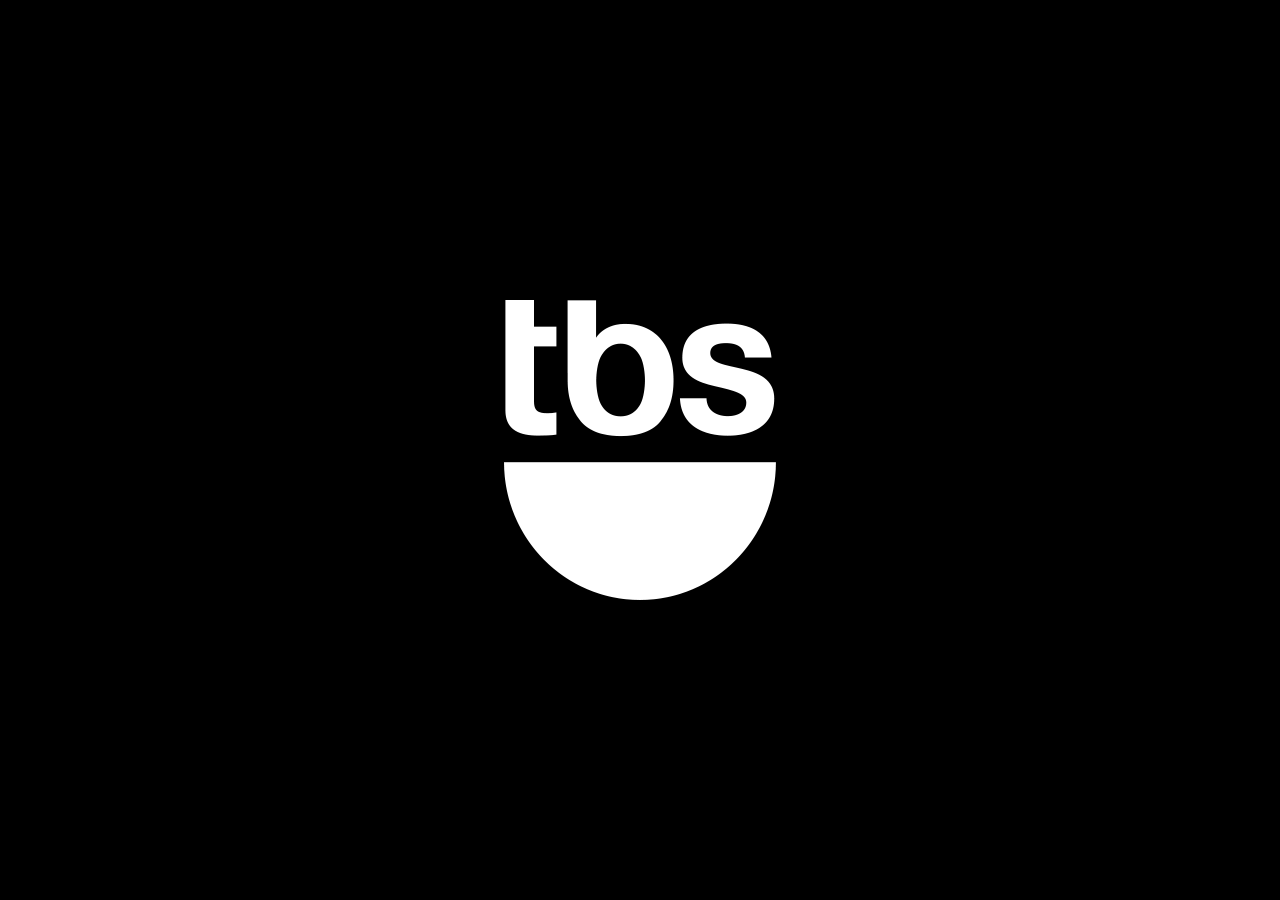
==== commit aa84bf8a: "ee" ====
--- a/index.html
+++ b/index.html
@@ -1,12 +1,12 @@
 
 <!DOCTYPE html>
-<!--[if IE 8]> <html class="no-js lt-ie9 ie8" lang="en" itemscope itemtype="http://schema.org/WebPage""> <![endif]-->
-<!--[if IE 9]> <html class="no-js lt-ie9 ie9" lang="en" itemscope itemtype="http://schema.org/WebPage""> <![endif]-->
-<!--[if gt IE 9]><!--> <html class="no-js ie10plus" lang="en" itemscope itemtype="http://schema.org/WebPage"> <!--<![endif]-->
+<!--[if IE 8]> <html class="no-js lt-ie9 ie8" lang="en" itemscope itemtype="https://schema.org/WebPage""> <![endif]-->
+<!--[if IE 9]> <html class="no-js lt-ie9 ie9" lang="en" itemscope itemtype="https://schema.org/WebPage""> <![endif]-->
+<!--[if gt IE 9]><!--> <html class="no-js ie10plus" lang="en" itemscope itemtype="https://schema.org/WebPage"> <!--<![endif]-->
 <html lang="en">
 <head>
 <meta name="google-site-verification" content="" />
-<link rel="canonical" href="http://www.tbs.com/">
+<link rel="canonical" href="https://www.tbs.com/">
 <link href="" rel="publisher" />
 <title>Watch Funny TV Shows and Movies on tbs</title>
 <meta name="description" content="Explore the best comedies on television at TBS.com! Don&amp;#039;t wait - watch your favorite very funny TV shows and movies any place, any time.">
@@ -14,7 +14,7 @@
 <meta property="fb:admins" content="122534311112187" /> 
 <meta property="og:type" content="website" /> 
 <meta property="og:site_name" content="TBS" /> 
-<meta property="og:url" content="http://www.tbs.com" />
+<meta property="og:url" content="https://www.tbs.com" />
 <meta charset="UTF-8">
 <meta name="viewport" content="width=device-width, initial-scale=1.0, maximum-scale=1.0, minimum-scale=1.0, user-scalable=no, minimal-ui">
 <meta name="apple-mobile-web-app-capable" content="yes">
@@ -22,11 +22,11 @@
 <meta name="apple-mobile-web-app-capable" content="yes">
 <meta name="apple-touch-fullscreen" content="yes">
 <meta name="apple-mobile-web-app-status-bar-style" content="black">
-<link rel="icon" type="image/ico" href="/images/favicon-tbs.ico" />
-<link rel="apple-touch-startup-image" href="/images/splash.jpg">
-<link rel="apple-touch-icon" href="/images/TBSicon_Big.png">
-<link rel="shortcut icon" sizes="196x196" href="/images/TBSicon_Big.png">
-<link rel="shortcut icon" sizes="128x128" href="/images/TBSicon_Big.png">
+<link rel="icon" type="image/ico" href="/favicon-tbs.ico" />
+<link rel="apple-touch-startup-image" href="/splash.jpg">
+<link rel="apple-touch-icon" href="/TBSicon_Big.png">
+<link rel="shortcut icon" sizes="196x196" href="/TBSicon_Big.png">
+<link rel="shortcut icon" sizes="128x128" href="/TBSicon_Big.png">
 <script>
 (function() {
 if (window.location.hash.length>2) {
@@ -53,7 +53,7 @@
 </style>
 <style>
 #screen-splash {
-background-image:url('/images/TBS_300x300.png'); 
+background-image:url('/TBS_300x300.png'); 
 }
 </style>
 <link href="/bootstrap.min.css" rel="stylesheet"></link>
@@ -65,13 +65,13 @@
 name: 'TBS',
 liveLoc: 'watchtbs',
 defaultTitle: 'Watch TV Shows and Movies on tbs',
-serviceDomain: 'http://www.tbs.com/service',
+serviceDomain: 'https://www.tbs.com/service',
 splash: {
-web: '/images/tbs-logo.json?v=4',
-mobile: '/images/tbs-logo-mobile.json?v=4'
+web: '/tbs-logo.json?v=4',
+mobile: '/tbs-logo-mobile.json?v=4'
 }, 
 feeds: {
-kindle: 'http://www.amazon.com/Turner-Entertainment-Networks-WATCH-Kindle/dp/B00BI60DMU',
+kindle: 'https://www.amazon.com/Turner-Entertainment-Networks-WATCH-Kindle/dp/B00BI60DMU',
 androidTablet: 'https://play.google.com/store/apps/details?id=com.turner.tbs',
 androidPhone: 'https://play.google.com/store/apps/details?id=com.turner.tbs.android.networkapp&hl=en',
 ipadStore: 'itms://itunes.apple.com/us/app/watch-tbs-for-ipad/id462780547?mt=8',
@@ -87,7 +87,7 @@
 }
 }; 
 </script>
-<script type="text/javascript" src="http://cdn.gigya.com/js/socialize.js?apiKey=3_zdxBboMaaZXArHl2Y_hTTXId-N86KpYljdRIGubrW9VFGumK72whdb4GAVn8sjpj"> 
+<script type="text/javascript" src="https://cdn.gigya.com/js/socialize.js?apiKey=3_zdxBboMaaZXArHl2Y_hTTXId-N86KpYljdRIGubrW9VFGumK72whdb4GAVn8sjpj"> 
 {
 autoLogin: true,
 siteName: 'tbs.com',
@@ -97,11 +97,11 @@
 </script>
 <script type="text/javascript" src="/modernizr.js"></script>
 <!--[if lt IE 9]>
-<script src="http://i.cdn.turner.com/v5cache/TBS/js/html5shiv.js"></script>
+<script src="https://i.cdn.turner.com/v5cache/TBS/js/html5shiv.js"></script>
 <script src="/respond.js"></script>
 <![endif]-->
-<script type="text/javascript" src='http://i.cdn.turner.com/analytics/tbs/ais.js'></script>
-<script type="text/javascript" src='http://i.cdn.turner.com/ads/tbs/adfuel.js'></script>
+<script type="text/javascript" src='https://i.cdn.turner.com/analytics/tbs/ais.js'></script>
+<script type="text/javascript" src='https://i.cdn.turner.com/ads/tbs/adfuel.js'></script>
 <script>
 /* Snippets in ad_controller reused here since they are used in our code */
 var viewport_width = window.innerWidth || document.documentElement.offsetWidth || document.documentElement.clientWidth || document.body.clientWidth,
@@ -195,7 +195,7 @@
 </div>
 </span>
 </div>
-<div class="midright col-xs-12 col-sm-5 col-lg-5"><img data-standard="/images/welcome-tbs.png" data-retina="/images/welcome-tbs-retina.png" class="loadimage" /></div>
+<div class="midright col-xs-12 col-sm-5 col-lg-5"><img data-standard="/welcome-tbs.png" data-retina="/welcome-tbs-retina.png" class="loadimage" /></div>
 <span class="smallview">
 <div class="bottom col-xs-12">
 <div class="legaltxt">By using this site, you agree to TBS's updated <span class="termslink">Terms of Use</span> and <span class="privacylink">Privacy Policy</span>.</div> 
@@ -272,7 +272,7 @@
 <a pageId="page-landing" class="navbar-brand" href="/">
 <div class="main-logo"></div>
 </a>
-<a id="TNT-Switch" class="navbar-brand" href="http://www.tntdrama.com">
+<a id="TNT-Switch" class="navbar-brand" href="https://www.tntdrama.com">
 <div class="main-logo-alt"></div>
 </a>
 </div>
@@ -298,13 +298,13 @@
 (navitem-fieldvalue) to be used for custom css selection
 -->
 <ul class="slides nav navbar-nav navbar-right">
-<li class="navitem-shows"><a itemscope itemtype="http://schema.org/TVEpisode" itemprop="url" data-toggle="tooltip" data-placement="bottom" title="Shows Page" pageId="page-shows" href="/shows/"><span itemprop="name">Shows</span></a>
-</li>
-<li class="navitem-movies"><a itemscope itemtype="http://schema.org/TVEpisode" itemprop="url" data-toggle="tooltip" data-placement="bottom" title="Movies Page" pageId="page-movies" href="/movies/"><span itemprop="name">Movies</span></a>
-</li>
-<li class="navitem-live-tv"><a itemscope itemtype="http://schema.org/TVEpisode" itemprop="url" data-toggle="tooltip" data-placement="bottom" title="Watch Page" pageId="page-livetv" href="/watchtbs/"><span itemprop="name">Live TV</span></a>
-</li>
-<li class="navitem-schedule"><div itemscope itemtype="http://schema.org/TVEpisode" itemprop="url" data-toggle="tooltip" data-placement="bottom" title="Schedule Page" pageId="page-schedule"><span itemprop="name">Schedule</span></div>
+<li class="navitem-shows"><a itemscope itemtype="https://schema.org/TVEpisode" itemprop="url" data-toggle="tooltip" data-placement="bottom" title="Shows Page" pageId="page-shows" href="/shows/"><span itemprop="name">Shows</span></a>
+</li>
+<li class="navitem-movies"><a itemscope itemtype="https://schema.org/TVEpisode" itemprop="url" data-toggle="tooltip" data-placement="bottom" title="Movies Page" pageId="page-movies" href="/movies/"><span itemprop="name">Movies</span></a>
+</li>
+<li class="navitem-live-tv"><a itemscope itemtype="https://schema.org/TVEpisode" itemprop="url" data-toggle="tooltip" data-placement="bottom" title="Watch Page" pageId="page-livetv" href="/watchtbs/"><span itemprop="name">Live TV</span></a>
+</li>
+<li class="navitem-schedule"><div itemscope itemtype="https://schema.org/TVEpisode" itemprop="url" data-toggle="tooltip" data-placement="bottom" title="Schedule Page" pageId="page-schedule"><span itemprop="name">Schedule</span></div>
 </li>
 <!--
 <li class="navitem-log-in"><a data-toggle="tooltip" data-placement="bottom" title="Log in to view videos" class="visible-logged-out logIn" href="#" data-toggle1="modal" data-target1="#login"><span>Log In</span></a>
@@ -334,17 +334,17 @@
 <span id="headerAds">
 <div class="banner_ad shows_top">
 <div data-ad-wrapper="yes" class="" data-load-event-type="onLoad" id="myad-top-shows-ad" >
-<div id="ad_mod_2a4db4c88" data-src="http://i.cdn.turner.com/ads/tbs/singles/tbs_shows_main.js" class="epicAd"></div>
+<div id="ad_mod_2a4db4c88" data-src="https://i.cdn.turner.com/ads/tbs/singles/tbs_shows_main.js" class="epicAd"></div>
 </div>
 </div>
 <div class="banner_ad schedule_top">
 <div data-ad-wrapper="yes" class="" data-load-event-type="onLoad" id="myad-top-shows-ad" >
-<div id="ad_mod_7584803aa" data-src="http://i.cdn.turner.com/ads/tbs/singles/tbs_schedule.js" class="epicAd"></div>
+<div id="ad_mod_7584803aa" data-src="https://i.cdn.turner.com/ads/tbs/singles/tbs_schedule.js" class="epicAd"></div>
 </div>
 </div>
 <div class="banner_ad home_top">
 <div data-ad-wrapper="yes" class="" data-load-event-type="onLoad" id="myad-top-home-ad" >
-<div id="ad_mod_91c2ae5ba" data-src="http://i.cdn.turner.com/ads/tbs/singles/tbs_homepage_mobile.js" class="epicAd"></div>
+<div id="ad_mod_91c2ae5ba" data-src="https://i.cdn.turner.com/ads/tbs/singles/tbs_homepage_mobile.js" class="epicAd"></div>
 </div>
 </div>
 </span>
@@ -357,15 +357,15 @@
 <div class="ad-wide-banner">
 <div class='bg'></div>	
 <div data-ad-wrapper="yes" class="" data-load-event-type="onLoad" id="myad-top-homepage-ad" data-ad-parameters='{&#034;pageHeightLimit&#034;: 485, &#034;pageWidthLimit&#034;: 970}'>
-<div id="ad_mod_ab6c8a786" data-src="http://i.cdn.turner.com/ads/tbs/singles/tbs_homepage.js" class="epicAd"></div>
+<div id="ad_mod_ab6c8a786" data-src="https://i.cdn.turner.com/ads/tbs/singles/tbs_homepage.js" class="epicAd"></div>
 </div>
 <div data-ad-wrapper="yes" class="ad1x1" data-load-event-type="onLoad" id="myad-top-homepage-ad-2" >
-<div id="ad_mod_81f588687" data-src="http://i.cdn.turner.com/ads/tbs/singles/tbs_homepage_page.js" class="epicAd"></div>
+<div id="ad_mod_81f588687" data-src="https://i.cdn.turner.com/ads/tbs/singles/tbs_homepage_page.js" class="epicAd"></div>
 </div>
 </div>
 <div class="carousel">
 <div class="item">
-<div data-id="main" itemscope itemtype="http://schema.org/TVEpisode" >	
+<div data-id="main" itemscope itemtype="https://schema.org/TVEpisode" >	
 <span data-id="vars"
 spotLightInd=""
 titleId="2030111"
@@ -376,21 +376,21 @@
 special=""
 avail="Expiring in days">
 </span>
-<p data-id="tile-header"><span itemprop="partOfTVSeries" itemscope itemtype="http://schema.org/TVSeries"><span itemprop="name">GROUND FLOOR</span></span></p>
-<p data-id="tv-rating"><span itemprop="aggregateRating" itemscope itemtype="http://schema.org/AggregateRating" itemtype="http://schema.org/TVSeason"><span itemprop="ratingValue">TV-14-DL</span></span></p>
+<p data-id="tile-header"><span itemprop="partOfTVSeries" itemscope itemtype="https://schema.org/TVSeries"><span itemprop="name">GROUND FLOOR</span></span></p>
+<p data-id="tv-rating"><span itemprop="aggregateRating" itemscope itemtype="https://schema.org/AggregateRating" itemtype="https://schema.org/TVSeason"><span itemprop="ratingValue">TV-14-DL</span></span></p>
 <p data-id="tile-sub-header"><span itemprop="name">All New Tuesday at 10/9c</span></p>
 <h2 data-id="title"><span itemprop="name">SPACE INVADER</span></h2>
-<img itemprop="thumnail" data-id="img" data-standard="http://i.cdn.turner.com/v5cache/TBS/Images/Dynamic/i476/gf-s2e3-712x616-712x616_120920140106.jpg" data-retina="http://i.cdn.turner.com/v5cache/TBS/Images/Dynamic/i476/gf-s2e3-712x616-712x616_120920140106.jpg" alt="Ground Floor" width="0" height="0"/>
-<p data-id="season"><span itemprop="partOfSeason" itemscope itemtype="http://schema.org/TVSeason"><span itemprop="seasonNumber">2</span></span></p>
+<img itemprop="thumnail" data-id="img" data-standard="https://i.cdn.turner.com/v5cache/TBS/Dynamic/i476/gf-s2e3-712x616-712x616_120920140106.jpg" data-retina="https://i.cdn.turner.com/v5cache/TBS/Dynamic/i476/gf-s2e3-712x616-712x616_120920140106.jpg" alt="Ground Floor" width="0" height="0"/>
+<p data-id="season"><span itemprop="partOfSeason" itemscope itemtype="https://schema.org/TVSeason"><span itemprop="seasonNumber">2</span></span></p>
 <p data-id="ep"><span itemprop="episodeNumber">3</span></p>
 <p data-id="descr"><span itemprop="description">When Brody gets his first ground floor paycheck he gets the sticker shock of his life. In an effort to downsize, he gives up his apartment and crashes with Jenny. But when crashing feels a lot like living together, Jenny freaks out. Normally Brody would turn to Mansfield for advice, but his boss has made it clear that this time he is on his own. Harvard and Derrick bet they know how to stretch their modest ground floor pay further than Brody.</span></p>
-<p data-id="duration"><span itemprop="video" itemscope itemtype="http://schema.org/VideoObject"><span itemprop="duration">1260</span></span></p>
+<p data-id="duration"><span itemprop="video" itemscope itemtype="https://schema.org/VideoObject"><span itemprop="duration">1260</span></span></p>
 <a itemprop="url" data-id="video-href" href="/videos/ground-floor/season-2/episode-3/space-invader.html" title="Ground Floor">Play</a>
 <a itemprop="url" data-id="info-href" href="/shows/ground-floor/season-2/episode-3/space-invader.html" title="Ground Floor Details">More</a>
 </div>	
 </div>
 <div class="item">
-<div data-id="main" itemscope itemtype="http://schema.org/TVEpisode">	
+<div data-id="main" itemscope itemtype="https://schema.org/TVEpisode">	
 <span data-id="vars"
 spotLightInd=""
 titleId="2004405"
@@ -402,18 +402,18 @@
 avail="">
 </span>
 <p data-id="tile-header"><span itemprop="name">COUGAR TOWN</span></p>
-<p data-id="tv-rating"><span itemprop="aggregateRating" itemscope itemtype="http://schema.org/AggregateRating" itemtype="http://schema.org/TVSeason"><span itemprop="ratingValue">TV-14-DLS</span></span></p>
+<p data-id="tv-rating"><span itemprop="aggregateRating" itemscope itemtype="https://schema.org/AggregateRating" itemtype="https://schema.org/TVSeason"><span itemprop="ratingValue">TV-14-DLS</span></span></p>
 <p data-id="tile-sub-header"><span itemprop="name">Watch All of Season Five</span></p>
 <h2 data-id="title"><span itemprop="name">LEARNING TO FLY</span></h2>
-<img itemprop="thumbnail" data-id="img" data-standard="http://i.cdn.turner.com/v5cache/TBS/Images/Dynamic/i478/ct-s5e05-712x400_121820140221.jpg" data-retina="http://i.cdn.turner.com/v5cache/TBS/Images/Dynamic/i478/ct-s5e05-712x400_121820140221.jpg" alt="Cougar Town" width="0" height="0"/>
-<p data-id="season"><span itemprop="partOfSeason" itemscope itemtype="http://schema.org/TVSeason"><span itemprop="seasonNumber">5</span></span></p>
+<img itemprop="thumbnail" data-id="img" data-standard="https://i.cdn.turner.com/v5cache/TBS/Dynamic/i478/ct-s5e05-712x400_121820140221.jpg" data-retina="https://i.cdn.turner.com/v5cache/TBS/Dynamic/i478/ct-s5e05-712x400_121820140221.jpg" alt="Cougar Town" width="0" height="0"/>
+<p data-id="season"><span itemprop="partOfSeason" itemscope itemtype="https://schema.org/TVSeason"><span itemprop="seasonNumber">5</span></span></p>
 <p data-id="ep"><span itemprop="episodeNumber">6</span></p>
 <p data-id="descr"><span itemprop="description">Laurie teaches Jules the rules of karma after Jules lies to customers at the annual cul-de-sac yard sale. Andy uses some of his new yard sale purchases to test Ellie after they make a bet that she can&#039;t refrain from being snarky for one day. Meanwhile, Bobby must overcome his fear of roller coasters to fulfill his grandfather&#039;s dying wish.</span></p>
-<p data-id="duration"><span itemprop="video" itemscope itemtype="http://schema.org/VideoObject"><span itemprop="duration">1240</span></span></p>
+<p data-id="duration"><span itemprop="video" itemscope itemtype="https://schema.org/VideoObject"><span itemprop="duration">1240</span></span></p>
 <a itemprop="url" data-id="video-href" href="/videos/cougar-town/season-5/episode-6/learning-to-fly.html" title="Cougar Town">Play</a>
 <a itemprop="url" data-id="info-href" href="/shows/cougar-town/season-5/episode-6/learning-to-fly.html" title="Cougar Town Details">More</a>
 </div>
-<ul data-id="secondaries" itemscope itemtype="http://schema.org/TVEpisode">
+<ul data-id="secondaries" itemscope itemtype="https://schema.org/TVEpisode">
 <li>
 <span data-id="vars"
 spotLightInd=""
@@ -425,11 +425,11 @@
 avail="Expiring in days">
 </span>
 <h2 data-id="title"><span itemprop="name">TIME TO MOVE ON</span></h2>
-<img itemprop="thumbnail" data-id="img" data-standard="http://i.cdn.turner.com/v5cache/TBS/Images/Dynamic/i478/ct-s5e06-350x204_121820140223.jpg" data-retina="http://i.cdn.turner.com/v5cache/TBS/Images/Dynamic/i478/ct-s5e06-350x204_121820140223.jpg" alt="Time to Move On" width="0" height="0"/>
-<p data-id="season"><span itemprop="partOfSeason" itemscope itemtype="http://schema.org/TVSeason"><span itemprop="seasonNumber">5</span></span></p>
+<img itemprop="thumbnail" data-id="img" data-standard="https://i.cdn.turner.com/v5cache/TBS/Dynamic/i478/ct-s5e06-350x204_121820140223.jpg" data-retina="https://i.cdn.turner.com/v5cache/TBS/Dynamic/i478/ct-s5e06-350x204_121820140223.jpg" alt="Time to Move On" width="0" height="0"/>
+<p data-id="season"><span itemprop="partOfSeason" itemscope itemtype="https://schema.org/TVSeason"><span itemprop="seasonNumber">5</span></span></p>
 <p data-id="ep"><span itemprop="episodeNumber">7</span></p>
 <p data-id="descr"><span itemprop="description">With Travis graduating college in a few months, Jules starts to worry about his job prospects with an art degree. Laurie and Ellie pose as a lesbian couple in a desperate effort to get Stan into a fancy new school. Meanwhile, Andy insists on making a cat video with the guys for Bro-day.</span></p>
-<p data-id="duration"><span itemprop="video" itemscope itemtype="http://schema.org/VideoObject"><span itemprop="duration">1241</span></span></p>
+<p data-id="duration"><span itemprop="video" itemscope itemtype="https://schema.org/VideoObject"><span itemprop="duration">1241</span></span></p>
 <a itemprop="url" data-id="video-href" href="/videos/cougar-town/season-5/episode-7/time-to-move-on.html" title="Time to Move On Chicken">Play</a>
 <a itemprop="url" data-id="info-href" href="/shows/cougar-town/season-5/episode-7/time-to-move-on.html" title="Time to Move On Details">More</a>
 </li>
@@ -444,18 +444,18 @@
 avail="Expiring in days">
 </span>
 <h2 data-id="title"><span itemprop="name">MYSTERY OF LOVE</span></h2>
-<img itemprop="thumbnail" data-id="img" data-standard="http://i.cdn.turner.com/v5cache/TBS/Images/Dynamic/i479/ct-s5e07-350x204_121820141132.jpg" data-retina="http://i.cdn.turner.com/v5cache/TBS/Images/Dynamic/i479/ct-s5e07-350x204_121820141132.jpg" alt="Cold Justice" width="0" height="0"/>
-<p data-id="season"><span itemprop="partOfSeason" itemscope itemtype="http://schema.org/TVSeason"><span itemprop="seasonNumber">5</span></span></p>
+<img itemprop="thumbnail" data-id="img" data-standard="https://i.cdn.turner.com/v5cache/TBS/Dynamic/i479/ct-s5e07-350x204_121820141132.jpg" data-retina="https://i.cdn.turner.com/v5cache/TBS/Dynamic/i479/ct-s5e07-350x204_121820141132.jpg" alt="Cold Justice" width="0" height="0"/>
+<p data-id="season"><span itemprop="partOfSeason" itemscope itemtype="https://schema.org/TVSeason"><span itemprop="seasonNumber">5</span></span></p>
 <p data-id="ep"><span itemprop="episodeNumber">8</span></p>
 <p data-id="descr"><span itemprop="description">After Travis and Laurie have Jules and Grayson over for a sophisticated brunch, Jules attempts to prove that she and Grayson are the better couple. Andy plans a beach day for Stan so he will be considered a fun dad. Meanwhile, Tom helps Ellie finish a teen novel she started writing years ago.</span></p>
-<p data-id="duration"><span itemprop="video" itemscope itemtype="http://schema.org/VideoObject"><span itemprop="duration">1241</span></span></p>
+<p data-id="duration"><span itemprop="video" itemscope itemtype="https://schema.org/VideoObject"><span itemprop="duration">1241</span></span></p>
 <a itemprop="url" data-id="video-href" href="/videos/cougar-town/season-5/episode-8/mystery-of-love.html" title="Time to Move On">Play</a>
 <a itemprop="url" data-id="info-href" href="/shows/cougar-town/season-5/episode-8/mystery-of-love.html" title="Time to Move On Details">More</a>
 </li>
 </ul>
 </div>
 <div class="item">
-<div data-id="main" itemscope itemtype="http://schema.org/TVEpisode">	
+<div data-id="main" itemscope itemtype="https://schema.org/TVEpisode">	
 <span data-id="vars"
 spotLightInd=""
 titleId="2006365"
@@ -467,18 +467,18 @@
 avail="">
 </span>
 <p data-id="tile-header"><span itemprop="name">KING OF THE NERDS</span></p>
-<p data-id="tv-rating"><span itemprop="aggregateRating" itemscope itemtype="http://schema.org/AggregateRating" itemtype="http://schema.org/TVSeason"><span itemprop="ratingValue">TV-14-DL</span></span></p>
+<p data-id="tv-rating"><span itemprop="aggregateRating" itemscope itemtype="https://schema.org/AggregateRating" itemtype="https://schema.org/TVSeason"><span itemprop="ratingValue">TV-14-DL</span></span></p>
 <p data-id="tile-sub-header"><span itemprop="name">Watch the Whole Second Season</span></p>
 <h2 data-id="title"><span itemprop="name">IN SEARCH OF A KING</span></h2>
-<img itemprop="thumbnail" data-id="img" data-standard="http://i.cdn.turner.com/v5cache/TBS/Images/Dynamic/i478/kotn-s2e1-800x450-712x400_121520141141.jpg" data-retina="http://i.cdn.turner.com/v5cache/TBS/Images/Dynamic/i478/kotn-s2e1-800x450-712x400_121520141141.jpg" alt="King of the Nerds" width="0" height="0"/>
-<p data-id="season"><span itemprop="partOfSeason" itemscope itemtype="http://schema.org/TVSeason"><span itemprop="seasonNumber">2</span></span></p>
+<img itemprop="thumbnail" data-id="img" data-standard="https://i.cdn.turner.com/v5cache/TBS/Dynamic/i478/kotn-s2e1-800x450-712x400_121520141141.jpg" data-retina="https://i.cdn.turner.com/v5cache/TBS/Dynamic/i478/kotn-s2e1-800x450-712x400_121520141141.jpg" alt="King of the Nerds" width="0" height="0"/>
+<p data-id="season"><span itemprop="partOfSeason" itemscope itemtype="https://schema.org/TVSeason"><span itemprop="seasonNumber">2</span></span></p>
 <p data-id="ep"><span itemprop="episodeNumber">1</span></p>
 <p data-id="descr"><span itemprop="description">A new, amazing set of Nerds settle into a bigger and better Nerdvana to compete in the ultimate quest to be crowned King Of The Nerds and win $100,000.</span></p>
-<p data-id="duration"><span itemprop="video" itemscope itemtype="http://schema.org/VideoObject"><span itemprop="duration">2488</span></span></p>
+<p data-id="duration"><span itemprop="video" itemscope itemtype="https://schema.org/VideoObject"><span itemprop="duration">2488</span></span></p>
 <a itemprop="url" data-id="video-href" href="/videos/king-of-the-nerds/season-2/episode-1/in-search-of-a-king.html" title="King of the Nerds">Play</a>
 <a itemprop="url" data-id="info-href" href="/shows/king-of-the-nerds/season-2/episode-1/in-search-of-a-king.html" title="King of the Nerds Details">More</a>
 </div>
-<ul data-id="secondaries" itemscope itemtype="http://schema.org/TVEpisode">
+<ul data-id="secondaries" itemscope itemtype="https://schema.org/TVEpisode">
 <li>
 <span data-id="vars"
 spotLightInd=""
@@ -490,11 +490,11 @@
 avail="Expiring in days">
 </span>
 <h2 data-id="title"><span itemprop="name">WEIRD ... SCIENCE?</span></h2>
-<img itemprop="thumbnail" data-id="img" data-standard="http://i.cdn.turner.com/v5cache/TBS/Images/Dynamic/i478/kotn-s2e2-800x450-350x204_121520141141.jpg" data-retina="http://i.cdn.turner.com/v5cache/TBS/Images/Dynamic/i478/kotn-s2e2-800x450-350x204_121520141141.jpg" alt="Weird ... Science?" width="0" height="0"/>
-<p data-id="season"><span itemprop="partOfSeason" itemscope itemtype="http://schema.org/TVSeason"><span itemprop="seasonNumber">2</span></span></p>
+<img itemprop="thumbnail" data-id="img" data-standard="https://i.cdn.turner.com/v5cache/TBS/Dynamic/i478/kotn-s2e2-800x450-350x204_121520141141.jpg" data-retina="https://i.cdn.turner.com/v5cache/TBS/Dynamic/i478/kotn-s2e2-800x450-350x204_121520141141.jpg" alt="Weird ... Science?" width="0" height="0"/>
+<p data-id="season"><span itemprop="partOfSeason" itemscope itemtype="https://schema.org/TVSeason"><span itemprop="seasonNumber">2</span></span></p>
 <p data-id="ep"><span itemprop="episodeNumber">2</span></p>
 <p data-id="descr"><span itemprop="description">The Nerds discover their war rooms and put their knowledge of science to the test. But what will guest judges Bill Nye, Mayim Bialik and Blake Marggraff think of their explosive experiments? The game intensifies.</span></p>
-<p data-id="duration"><span itemprop="video" itemscope itemtype="http://schema.org/VideoObject"><span itemprop="duration">2489</span></span></p>
+<p data-id="duration"><span itemprop="video" itemscope itemtype="https://schema.org/VideoObject"><span itemprop="duration">2489</span></span></p>
 <a itemprop="url" data-id="video-href" href="/videos/king-of-the-nerds/season-2/episode-2/weird-science.html" title="Weird ... Science? Chicken">Play</a>
 <a itemprop="url" data-id="info-href" href="/shows/king-of-the-nerds/season-2/episode-2/weird-science.html" title="Weird ... Science? Details">More</a>
 </li>
@@ -509,18 +509,18 @@
 avail="Expiring in days">
 </span>
 <h2 data-id="title"><span itemprop="name">TO LARP OR NOT TO LARP</span></h2>
-<img itemprop="thumbnail" data-id="img" data-standard="http://i.cdn.turner.com/v5cache/TBS/Images/Dynamic/i478/kotn-s2e3-800x450-350x204_121520141142.jpg" data-retina="http://i.cdn.turner.com/v5cache/TBS/Images/Dynamic/i478/kotn-s2e3-800x450-350x204_121520141142.jpg" alt="Cold Justice" width="0" height="0"/>
-<p data-id="season"><span itemprop="partOfSeason" itemscope itemtype="http://schema.org/TVSeason"><span itemprop="seasonNumber">2</span></span></p>
+<img itemprop="thumbnail" data-id="img" data-standard="https://i.cdn.turner.com/v5cache/TBS/Dynamic/i478/kotn-s2e3-800x450-350x204_121520141142.jpg" data-retina="https://i.cdn.turner.com/v5cache/TBS/Dynamic/i478/kotn-s2e3-800x450-350x204_121520141142.jpg" alt="Cold Justice" width="0" height="0"/>
+<p data-id="season"><span itemprop="partOfSeason" itemscope itemtype="https://schema.org/TVSeason"><span itemprop="seasonNumber">2</span></span></p>
 <p data-id="ep"><span itemprop="episodeNumber">3</span></p>
 <p data-id="descr"><span itemprop="description">While preparing for the LARP (live-action role play) Nerd War, one nerd&#039;s antics begin to tear his team apart. Can they come together in time to wow guest judges Jon Heder, Yaya Han and Kevin Sorbo? &#034;Mighty Mike&#034; Michael Murga and &#034;Wee Matt&#034; Matt McCarthy guest star.</span></p>
-<p data-id="duration"><span itemprop="video" itemscope itemtype="http://schema.org/VideoObject"><span itemprop="duration">2493</span></span></p>
+<p data-id="duration"><span itemprop="video" itemscope itemtype="https://schema.org/VideoObject"><span itemprop="duration">2493</span></span></p>
 <a itemprop="url" data-id="video-href" href="/videos/king-of-the-nerds/season-2/episode-3/to-larp-or-not-to-larp.html" title="Weird ... Science?">Play</a>
 <a itemprop="url" data-id="info-href" href="/shows/king-of-the-nerds/season-2/episode-3/to-larp-or-not-to-larp.html" title="Weird ... Science? Details">More</a>
 </li>
 </ul>
 </div>
 <div class="item">
-<div data-id="main" itemscope itemtype="http://schema.org/TVEpisode" >	
+<div data-id="main" itemscope itemtype="https://schema.org/TVEpisode" >	
 <span data-id="vars"
 spotLightInd=""
 titleId="844903"
@@ -531,21 +531,21 @@
 special=""
 avail="Expiring in days">
 </span>
-<p data-id="tile-header"><span itemprop="partOfTVSeries" itemscope itemtype="http://schema.org/TVSeries"><span itemprop="name">THE BIG BANG THEORY</span></span></p>
-<p data-id="tv-rating"><span itemprop="aggregateRating" itemscope itemtype="http://schema.org/AggregateRating" itemtype="http://schema.org/TVSeason"><span itemprop="ratingValue">TV-14-DL</span></span></p>
+<p data-id="tile-header"><span itemprop="partOfTVSeries" itemscope itemtype="https://schema.org/TVSeries"><span itemprop="name">THE BIG BANG THEORY</span></span></p>
+<p data-id="tv-rating"><span itemprop="aggregateRating" itemscope itemtype="https://schema.org/AggregateRating" itemtype="https://schema.org/TVSeason"><span itemprop="ratingValue">TV-14-DL</span></span></p>
 <p data-id="tile-sub-header"><span itemprop="name">Watch It Online</span></p>
 <h2 data-id="title"><span itemprop="name">THE PROTON RESURGENCE</span></h2>
-<img itemprop="thumnail" data-id="img" data-standard="http://i.cdn.turner.com/v5cache/TBS/Images/Dynamic/i459/bbt-s6e16-712x616_092220140254.jpg" data-retina="http://i.cdn.turner.com/v5cache/TBS/Images/Dynamic/i459/bbt-s6e16-712x616_092220140254.jpg" alt="The Big Bang Theory" width="0" height="0"/>
-<p data-id="season"><span itemprop="partOfSeason" itemscope itemtype="http://schema.org/TVSeason"><span itemprop="seasonNumber">6</span></span></p>
+<img itemprop="thumnail" data-id="img" data-standard="https://i.cdn.turner.com/v5cache/TBS/Dynamic/i459/bbt-s6e16-712x616_092220140254.jpg" data-retina="https://i.cdn.turner.com/v5cache/TBS/Dynamic/i459/bbt-s6e16-712x616_092220140254.jpg" alt="The Big Bang Theory" width="0" height="0"/>
+<p data-id="season"><span itemprop="partOfSeason" itemscope itemtype="https://schema.org/TVSeason"><span itemprop="seasonNumber">6</span></span></p>
 <p data-id="ep"><span itemprop="episodeNumber">22</span></p>
 <p data-id="descr"><span itemprop="description">When Sheldon and Leonard learn their favorite TV scientist is available to hire, they seek to do so. Howard and Bernadette are tasked with watching Raj&#039;s dog.</span></p>
-<p data-id="duration"><span itemprop="video" itemscope itemtype="http://schema.org/VideoObject"><span itemprop="duration">1228</span></span></p>
+<p data-id="duration"><span itemprop="video" itemscope itemtype="https://schema.org/VideoObject"><span itemprop="duration">1228</span></span></p>
 <a itemprop="url" data-id="video-href" href="/videos/the-big-bang-theory/season-6/episode-22/the-proton-resurgence.html" title="The Big Bang Theory">Play</a>
 <a itemprop="url" data-id="info-href" href="/shows/the-big-bang-theory/season-6/episode-22/the-proton-resurgence.html" title="The Big Bang Theory Details">More</a>
 </div>	
 </div>
 <div class="item">
-<div data-id="main" itemscope itemtype="http://schema.org/TVEpisode" >	
+<div data-id="main" itemscope itemtype="https://schema.org/TVEpisode" >	
 <span data-id="vars"
 spotLightInd=""
 titleId="1410379"
@@ -556,21 +556,21 @@
 special=""
 avail="Expiring in days">
 </span>
-<p data-id="tile-header"><span itemprop="partOfTVSeries" itemscope itemtype="http://schema.org/TVSeries"><span itemprop="name">COUGAR TOWN</span></span></p>
-<p data-id="tv-rating"><span itemprop="aggregateRating" itemscope itemtype="http://schema.org/AggregateRating" itemtype="http://schema.org/TVSeason"><span itemprop="ratingValue"></span></span></p>
+<p data-id="tile-header"><span itemprop="partOfTVSeries" itemscope itemtype="https://schema.org/TVSeries"><span itemprop="name">COUGAR TOWN</span></span></p>
+<p data-id="tv-rating"><span itemprop="aggregateRating" itemscope itemtype="https://schema.org/AggregateRating" itemtype="https://schema.org/TVSeason"><span itemprop="ratingValue"></span></span></p>
 <p data-id="tile-sub-header"><span itemprop="name">Returning Tuesday, Jan. 6 at 10:30/9:30c</span></p>
 <h2 data-id="title"><span itemprop="name">ONE MORE SEASON</span></h2>
-<img itemprop="thumnail" data-id="img" data-standard="http://i.cdn.turner.com/v5cache/TBS/Images/Dynamic/i470/ct_s6_musicvideo-712x616_110620140322.jpg" data-retina="http://i.cdn.turner.com/v5cache/TBS/Images/Dynamic/i470/ct_s6_musicvideo-712x616_110620140322.jpg" alt="Cougar Town" width="0" height="0"/>
-<p data-id="season"><span itemprop="partOfSeason" itemscope itemtype="http://schema.org/TVSeason"><span itemprop="seasonNumber"></span></span></p>
+<img itemprop="thumnail" data-id="img" data-standard="https://i.cdn.turner.com/v5cache/TBS/Dynamic/i470/ct_s6_musicvideo-712x616_110620140322.jpg" data-retina="https://i.cdn.turner.com/v5cache/TBS/Dynamic/i470/ct_s6_musicvideo-712x616_110620140322.jpg" alt="Cougar Town" width="0" height="0"/>
+<p data-id="season"><span itemprop="partOfSeason" itemscope itemtype="https://schema.org/TVSeason"><span itemprop="seasonNumber"></span></span></p>
 <p data-id="ep"><span itemprop="episodeNumber"></span></p>
 <p data-id="descr"><span itemprop="description">Cougar Town is back for a sixth and final season, starting Tuesday, Jan. 6 at 10:30/9:30c!</span></p>
-<p data-id="duration"><span itemprop="video" itemscope itemtype="http://schema.org/VideoObject"><span itemprop="duration">174</span></span></p>
+<p data-id="duration"><span itemprop="video" itemscope itemtype="https://schema.org/VideoObject"><span itemprop="duration">174</span></span></p>
 <a itemprop="url" data-id="video-href" href="/videos/cougar-town/season-1/extras/1410379/one-more-season.html" title="Cougar Town">Play</a>
 <a itemprop="url" data-id="info-href" href="/videos/cougar-town/season-1/extras/1410379/one-more-season.html" title="Cougar Town Details">More</a>
 </div>	
 </div>
 <div class="item">
-<div data-id="main" itemscope itemtype="http://schema.org/TVEpisode" >	
+<div data-id="main" itemscope itemtype="https://schema.org/TVEpisode" >	
 <span data-id="vars"
 spotLightInd=""
 titleId="1390086"
@@ -581,21 +581,21 @@
 special=""
 avail="Expiring in days">
 </span>
-<p data-id="tile-header"><span itemprop="partOfTVSeries" itemscope itemtype="http://schema.org/TVSeries"><span itemprop="name">KING OF THE NERDS</span></span></p>
-<p data-id="tv-rating"><span itemprop="aggregateRating" itemscope itemtype="http://schema.org/AggregateRating" itemtype="http://schema.org/TVSeason"><span itemprop="ratingValue"></span></span></p>
+<p data-id="tile-header"><span itemprop="partOfTVSeries" itemscope itemtype="https://schema.org/TVSeries"><span itemprop="name">KING OF THE NERDS</span></span></p>
+<p data-id="tv-rating"><span itemprop="aggregateRating" itemscope itemtype="https://schema.org/AggregateRating" itemtype="https://schema.org/TVSeason"><span itemprop="ratingValue"></span></span></p>
 <p data-id="tile-sub-header"><span itemprop="name">Watch the Nerd Rap</span></p>
 <h2 data-id="title"><span itemprop="name">RETURN OF THE NERDS RAP</span></h2>
-<img itemprop="thumnail" data-id="img" data-standard="http://i.cdn.turner.com/v5cache/TBS/Images/Dynamic/i463/kotn-s3-nerd-rap-712x616-712x616_100920140224.jpg" data-retina="http://i.cdn.turner.com/v5cache/TBS/Images/Dynamic/i463/kotn-s3-nerd-rap-712x616-712x616_100920140224.jpg" alt="King of the Nerds" width="0" height="0"/>
-<p data-id="season"><span itemprop="partOfSeason" itemscope itemtype="http://schema.org/TVSeason"><span itemprop="seasonNumber"></span></span></p>
+<img itemprop="thumnail" data-id="img" data-standard="https://i.cdn.turner.com/v5cache/TBS/Dynamic/i463/kotn-s3-nerd-rap-712x616-712x616_100920140224.jpg" data-retina="https://i.cdn.turner.com/v5cache/TBS/Dynamic/i463/kotn-s3-nerd-rap-712x616-712x616_100920140224.jpg" alt="King of the Nerds" width="0" height="0"/>
+<p data-id="season"><span itemprop="partOfSeason" itemscope itemtype="https://schema.org/TVSeason"><span itemprop="seasonNumber"></span></span></p>
 <p data-id="ep"><span itemprop="episodeNumber"></span></p>
 <p data-id="descr"><span itemprop="description">Curtis, Robert and the newest Nerds use their lyrical skills to break down what to expect during Season 3.</span></p>
-<p data-id="duration"><span itemprop="video" itemscope itemtype="http://schema.org/VideoObject"><span itemprop="duration">83</span></span></p>
+<p data-id="duration"><span itemprop="video" itemscope itemtype="https://schema.org/VideoObject"><span itemprop="duration">83</span></span></p>
 <a itemprop="url" data-id="video-href" href="/videos/king-of-the-nerds/season-1/extras/1390086/return-of-the-nerds-rap.html" title="King of the Nerds">Play</a>
 <a itemprop="url" data-id="info-href" href="/videos/king-of-the-nerds/season-1/extras/1390086/return-of-the-nerds-rap.html" title="King of the Nerds Details">More</a>
 </div>	
 </div>
 <div class="item">
-<div data-id="main" itemscope itemtype="http://schema.org/TVEpisode" >	
+<div data-id="main" itemscope itemtype="https://schema.org/TVEpisode" >	
 <span data-id="vars"
 spotLightInd=""
 titleId="1422889"
@@ -606,21 +606,21 @@
 special=""
 avail="Expiring in days">
 </span>
-<p data-id="tile-header"><span itemprop="partOfTVSeries" itemscope itemtype="http://schema.org/TVSeries"><span itemprop="name">A CHRISTMAS STORY</span></span></p>
-<p data-id="tv-rating"><span itemprop="aggregateRating" itemscope itemtype="http://schema.org/AggregateRating" itemtype="http://schema.org/TVSeason"><span itemprop="ratingValue"></span></span></p>
+<p data-id="tile-header"><span itemprop="partOfTVSeries" itemscope itemtype="https://schema.org/TVSeries"><span itemprop="name">A CHRISTMAS STORY</span></span></p>
+<p data-id="tv-rating"><span itemprop="aggregateRating" itemscope itemtype="https://schema.org/AggregateRating" itemtype="https://schema.org/TVSeason"><span itemprop="ratingValue"></span></span></p>
 <p data-id="tile-sub-header"><span itemprop="name">Watch it Online</span></p>
 <h2 data-id="title"><span itemprop="name">A CHRISTMAS STORY</span></h2>
-<img itemprop="thumnail" data-id="img" data-standard="http://i.cdn.turner.com/v5cache/TBS/Images/Dynamic/i474/tbs-movie-christmas-story-1600x900-712x616_112420140332.jpg" data-retina="http://i.cdn.turner.com/v5cache/TBS/Images/Dynamic/i474/tbs-movie-christmas-story-1600x900-712x616_112420140332.jpg" alt="A Christmas Story" width="0" height="0"/>
-<p data-id="season"><span itemprop="partOfSeason" itemscope itemtype="http://schema.org/TVSeason"><span itemprop="seasonNumber"></span></span></p>
+<img itemprop="thumnail" data-id="img" data-standard="https://i.cdn.turner.com/v5cache/TBS/Dynamic/i474/tbs-movie-christmas-story-1600x900-712x616_112420140332.jpg" data-retina="https://i.cdn.turner.com/v5cache/TBS/Dynamic/i474/tbs-movie-christmas-story-1600x900-712x616_112420140332.jpg" alt="A Christmas Story" width="0" height="0"/>
+<p data-id="season"><span itemprop="partOfSeason" itemscope itemtype="https://schema.org/TVSeason"><span itemprop="seasonNumber"></span></span></p>
 <p data-id="ep"><span itemprop="episodeNumber"></span></p>
 <p data-id="descr"><span itemprop="description">In the 1940s, in the town of Hammond, 9-year-old Ralphie wants one thing for Christmas -- an official Red Ryder BB rifle. When he asks his mother for the BB gun for Christmas, she says, &#034;No, you&#039;ll shoot your eye out.&#034; When he writes an essay about it at school, his teacher gives him a C+ with a note saying, &#034;You&#039;ll shoot your eye out.&#034; Next he asks Santa for the gun. Santa&#039;s response is familiar; he says, &#034;You&#039;ll shoot your eye out, kid.&#034; Ralph fears that he&#039;ll never get the BB gun for Christmas. But there might be a surprise in store for him.</span></p>
-<p data-id="duration"><span itemprop="video" itemscope itemtype="http://schema.org/VideoObject"><span itemprop="duration">5334</span></span></p>
+<p data-id="duration"><span itemprop="video" itemscope itemtype="https://schema.org/VideoObject"><span itemprop="duration">5334</span></span></p>
 <a itemprop="url" data-id="video-href" href="/videos/movies/a-christmas-story.html" title="A Christmas Story">Play</a>
 <a itemprop="url" data-id="info-href" href="/movies/a-christmas-story.html" title="A Christmas Story Details">More</a>
 </div>	
 </div>
 <div class="item">
-<div data-id="main" itemscope itemtype="http://schema.org/TVEpisode" >	
+<div data-id="main" itemscope itemtype="https://schema.org/TVEpisode" >	
 <span data-id="vars"
 spotLightInd=""
 titleId="2031241"
@@ -631,15 +631,15 @@
 special=""
 avail="Expiring in days">
 </span>
-<p data-id="tile-header"><span itemprop="partOfTVSeries" itemscope itemtype="http://schema.org/TVSeries"><span itemprop="name">DEAL WITH IT</span></span></p>
-<p data-id="tv-rating"><span itemprop="aggregateRating" itemscope itemtype="http://schema.org/AggregateRating" itemtype="http://schema.org/TVSeason"><span itemprop="ratingValue">TV-14-DL</span></span></p>
+<p data-id="tile-header"><span itemprop="partOfTVSeries" itemscope itemtype="https://schema.org/TVSeries"><span itemprop="name">DEAL WITH IT</span></span></p>
+<p data-id="tv-rating"><span itemprop="aggregateRating" itemscope itemtype="https://schema.org/AggregateRating" itemtype="https://schema.org/TVSeason"><span itemprop="ratingValue">TV-14-DL</span></span></p>
 <p data-id="tile-sub-header"><span itemprop="name">Watch the Whole Season Online</span></p>
 <h2 data-id="title"><span itemprop="name">HAPPY HOWIE-WEEN WITH ROSS MATHEWS AND BOBBY LEE</span></h2>
-<img itemprop="thumnail" data-id="img" data-standard="http://i.cdn.turner.com/v5cache/TBS/Images/Dynamic/i464/dwi-214-ross-matthews-712x616-712x616_101420141128.jpg" data-retina="http://i.cdn.turner.com/v5cache/TBS/Images/Dynamic/i464/dwi-214-ross-matthews-712x616-712x616_101420141128.jpg" alt="Deal With It" width="0" height="0"/>
-<p data-id="season"><span itemprop="partOfSeason" itemscope itemtype="http://schema.org/TVSeason"><span itemprop="seasonNumber">2</span></span></p>
+<img itemprop="thumnail" data-id="img" data-standard="https://i.cdn.turner.com/v5cache/TBS/Dynamic/i464/dwi-214-ross-matthews-712x616-712x616_101420141128.jpg" data-retina="https://i.cdn.turner.com/v5cache/TBS/Dynamic/i464/dwi-214-ross-matthews-712x616-712x616_101420141128.jpg" alt="Deal With It" width="0" height="0"/>
+<p data-id="season"><span itemprop="partOfSeason" itemscope itemtype="https://schema.org/TVSeason"><span itemprop="seasonNumber">2</span></span></p>
 <p data-id="ep"><span itemprop="episodeNumber">14</span></p>
 <p data-id="descr"><span itemprop="description">FOOTBALL: This contestant has football on the brain and decides to kick off the new season while her friend watches from the sideline. Co-host: Bobby Lee. CHAMPAGNE PROBLEMS: After faking a foot injury, a contestant enlists the help of a friend, then offers a thank you with a face full of foot. Co-host: Ross Mathews.</span></p>
-<p data-id="duration"><span itemprop="video" itemscope itemtype="http://schema.org/VideoObject"><span itemprop="duration">1230</span></span></p>
+<p data-id="duration"><span itemprop="video" itemscope itemtype="https://schema.org/VideoObject"><span itemprop="duration">1230</span></span></p>
 <a itemprop="url" data-id="video-href" href="/videos/deal-with-it/season-2/episode-14/happy-howie-ween-with-ross-mathews-and-bobby-lee.html" title="Deal With It">Play</a>
 <a itemprop="url" data-id="info-href" href="/shows/deal-with-it/season-2/episode-14/happy-howie-ween-with-ross-mathews-and-bobby-lee.html" title="Deal With It Details">More</a>
 </div>	
@@ -652,10 +652,10 @@
 <div class="shadow-left shadowbox"></div>
 <div class="shadow-right shadowbox"></div>
 <footer data-component="footer">
-<div id="video-controls" itemscope itemtype="http://schema.org/VideoObject" itemprop="video">
+<div id="video-controls" itemscope itemtype="https://schema.org/VideoObject" itemprop="video">
 <ul class="nav nav-pills">
 <li id="watchlistbut"><a class="toggle-watchlist" href="#">Watchlist</a></li>
-<li id="browse-but"><a class="toggle-fullscreen" href="http://www.youtube.com/watch?v=kv3mLRo8Xaw">Browse</a></li>
+<li id="browse-but"><a class="toggle-fullscreen" href="https://www.youtube.com/watch?v=kv3mLRo8Xaw">Browse</a></li>
 <li>
 <a itmeprop="url" id="play-but" class="largeIcon control play-but" href="#">
 <span class="glyphicon glyphicon-play">
@@ -711,7 +711,7 @@
 <li><a href="/terms.html">Terms of Use</a></li>
 <li><a href="/dvs-offerings.html">DVS Offerings</a></li>
 <li><a href="/closed-captioning.html">Closed Captioning</a></li>
-<li><a id="tnt_adchoices" ><script type="text/javascript" src="//consent.truste.com/notice?domain=turner.com&c=tnt_adchoices&text=true&country=us"></script></a> <img src="http://i.cdn.turner.com/cnn/.element/img/3.0/global/misc/logo_ad_choices_footer.png" border="0" alt="Ad Choices" valign="middle"></li>
+<li><a id="tnt_adchoices" ><script type="text/javascript" src="//consent.truste.com/notice?domain=turner.com&c=tnt_adchoices&text=true&country=us"></script></a> <img src="https://i.cdn.turner.com/cnn/.element/img/3.0/global/misc/logo_ad_choices_footer.png" border="0" alt="Ad Choices" valign="middle"></li>
 </ul>
 </div>
 <script type="text/javascript"> 
@@ -738,11 +738,11 @@
 <script type="text/javascript" language="javascript" src="/moment.min.js"></script>
 <script type="text/javascript" language="javascript" src="/toastr-2.0.1.js"></script>
 <script type="text/javascript" language="javascript" src="/jstz.min.js"></script>
-<script src='http://z.cdn.turner.com/xslo/cvp/js/cvp/2.8.2.5/cvp.min.js'></script>
-<script src='http://z.cdn.turner.com/xslo/cvp/js/cvp.auth/cvp.auth_2.2.0.js'></script>
-<link rel="stylesheet" href="http://i.cdn.turner.com/xslo/cvp/assets/picker/2.2/picker.css">
-<script type="text/javascript" src="http://i.cdn.turner.com/analytics/tbs_responsive/DPIPicker.js"></script>
-<script language="JavaScript" type="text/javascript" src="http://i.cdn.turner.com/analytics/tbs_responsive/jsmd-prod.js"></script> 
+<script src='https://z.cdn.turner.com/xslo/cvp/js/cvp/2.8.2.5/cvp.min.js'></script>
+<script src='https://z.cdn.turner.com/xslo/cvp/js/cvp.auth/cvp.auth_2.2.0.js'></script>
+<link rel="stylesheet" href="https://i.cdn.turner.com/xslo/cvp/assets/picker/2.2/picker.css">
+<script type="text/javascript" src="https://i.cdn.turner.com/analytics/tbs_responsive/DPIPicker.js"></script>
+<script language="JavaScript" type="text/javascript" src="https://i.cdn.turner.com/analytics/tbs_responsive/jsmd-prod.js"></script> 
 <script type="text/javascript"> 
 var pageURL = window.location.pathname; 
 if(pageURL.indexOf("/.element/ssi/ads.iframes/") == -1 && pageURL.indexOf("/doubleclick/dartiframe.html") == -1) { 
